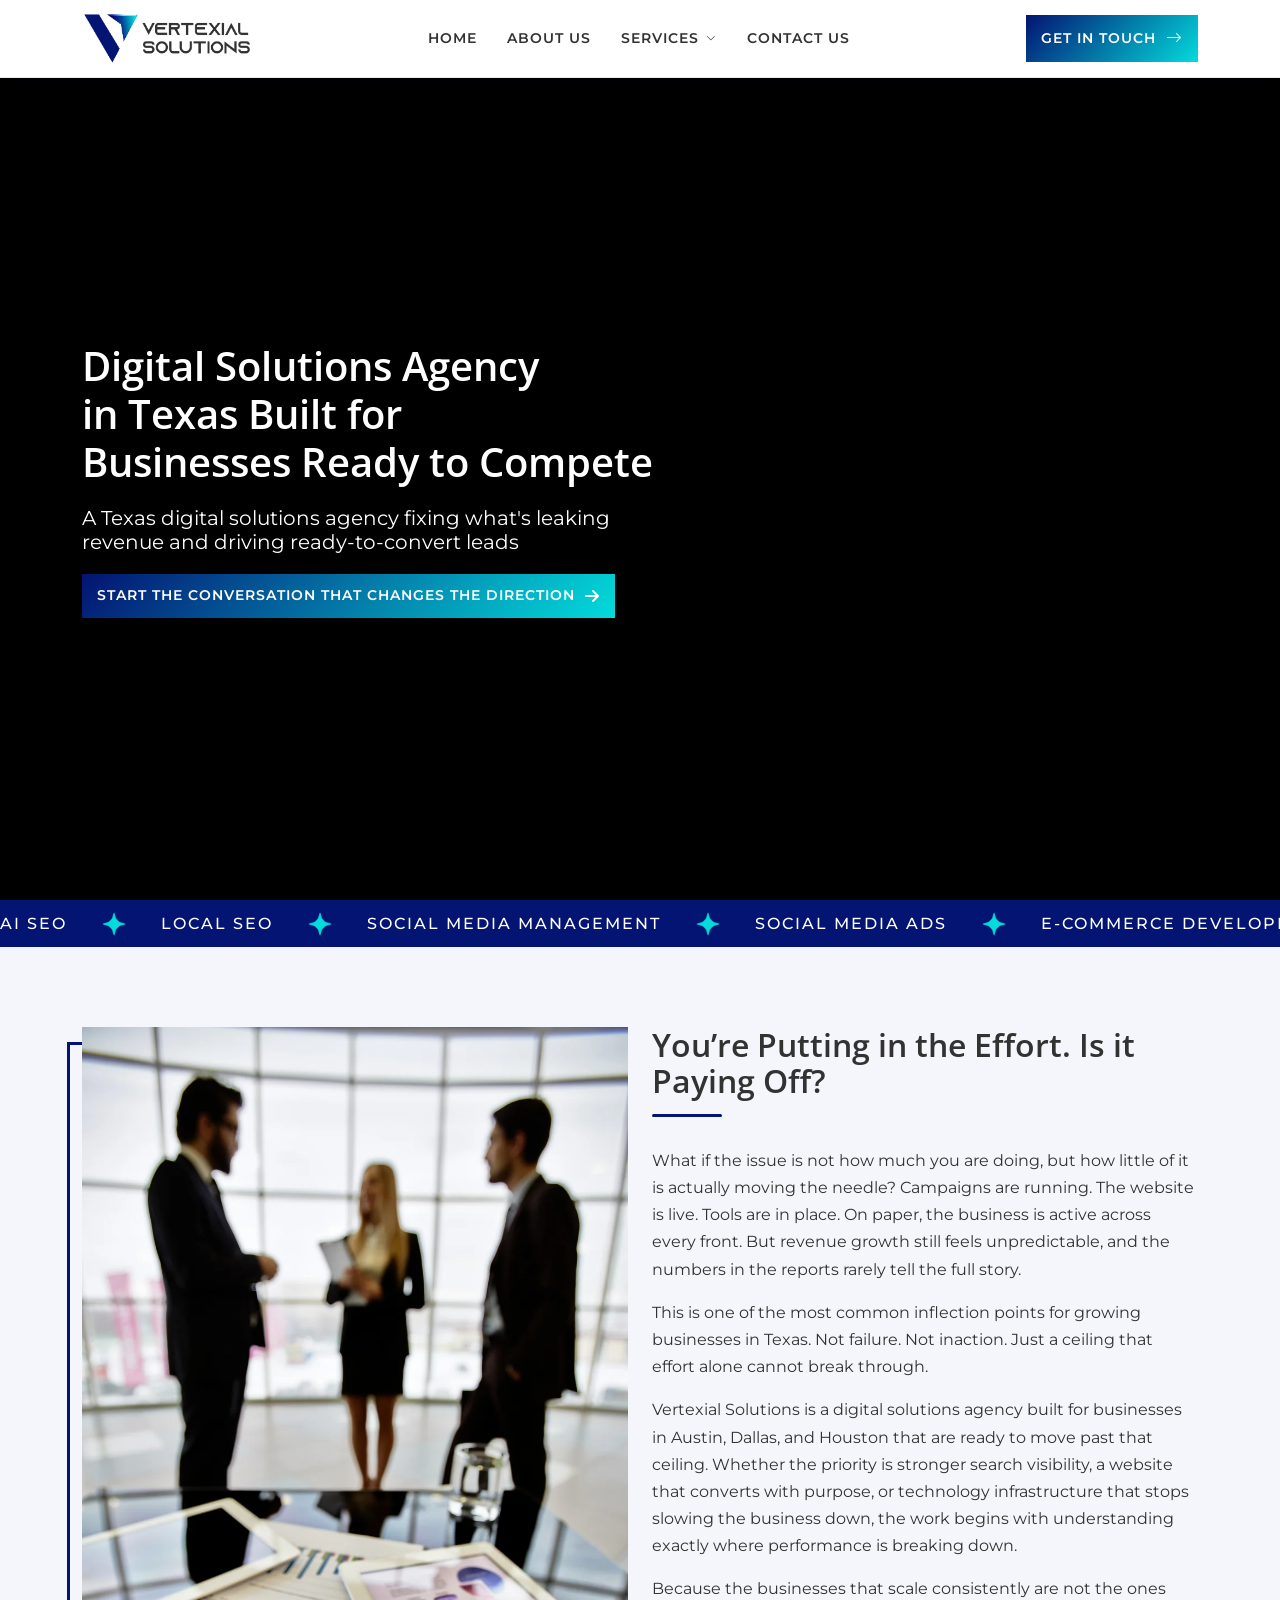
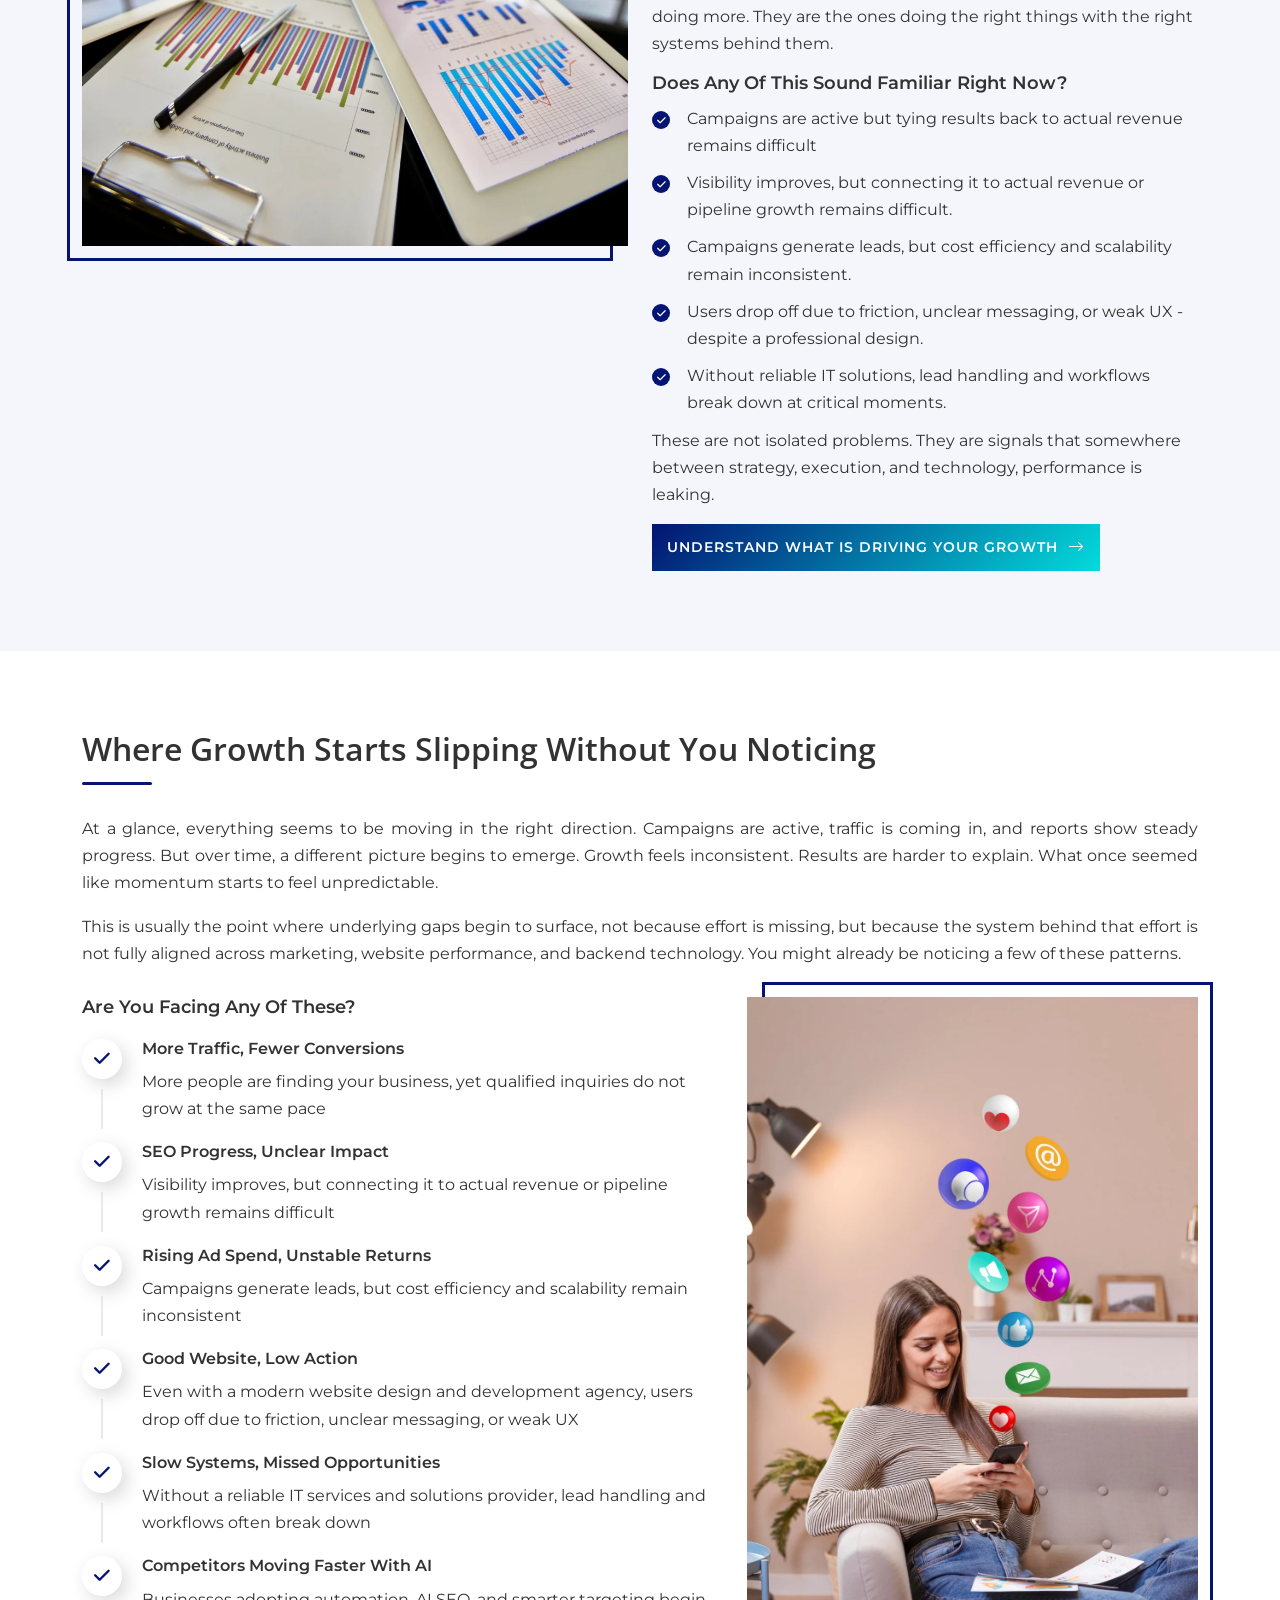
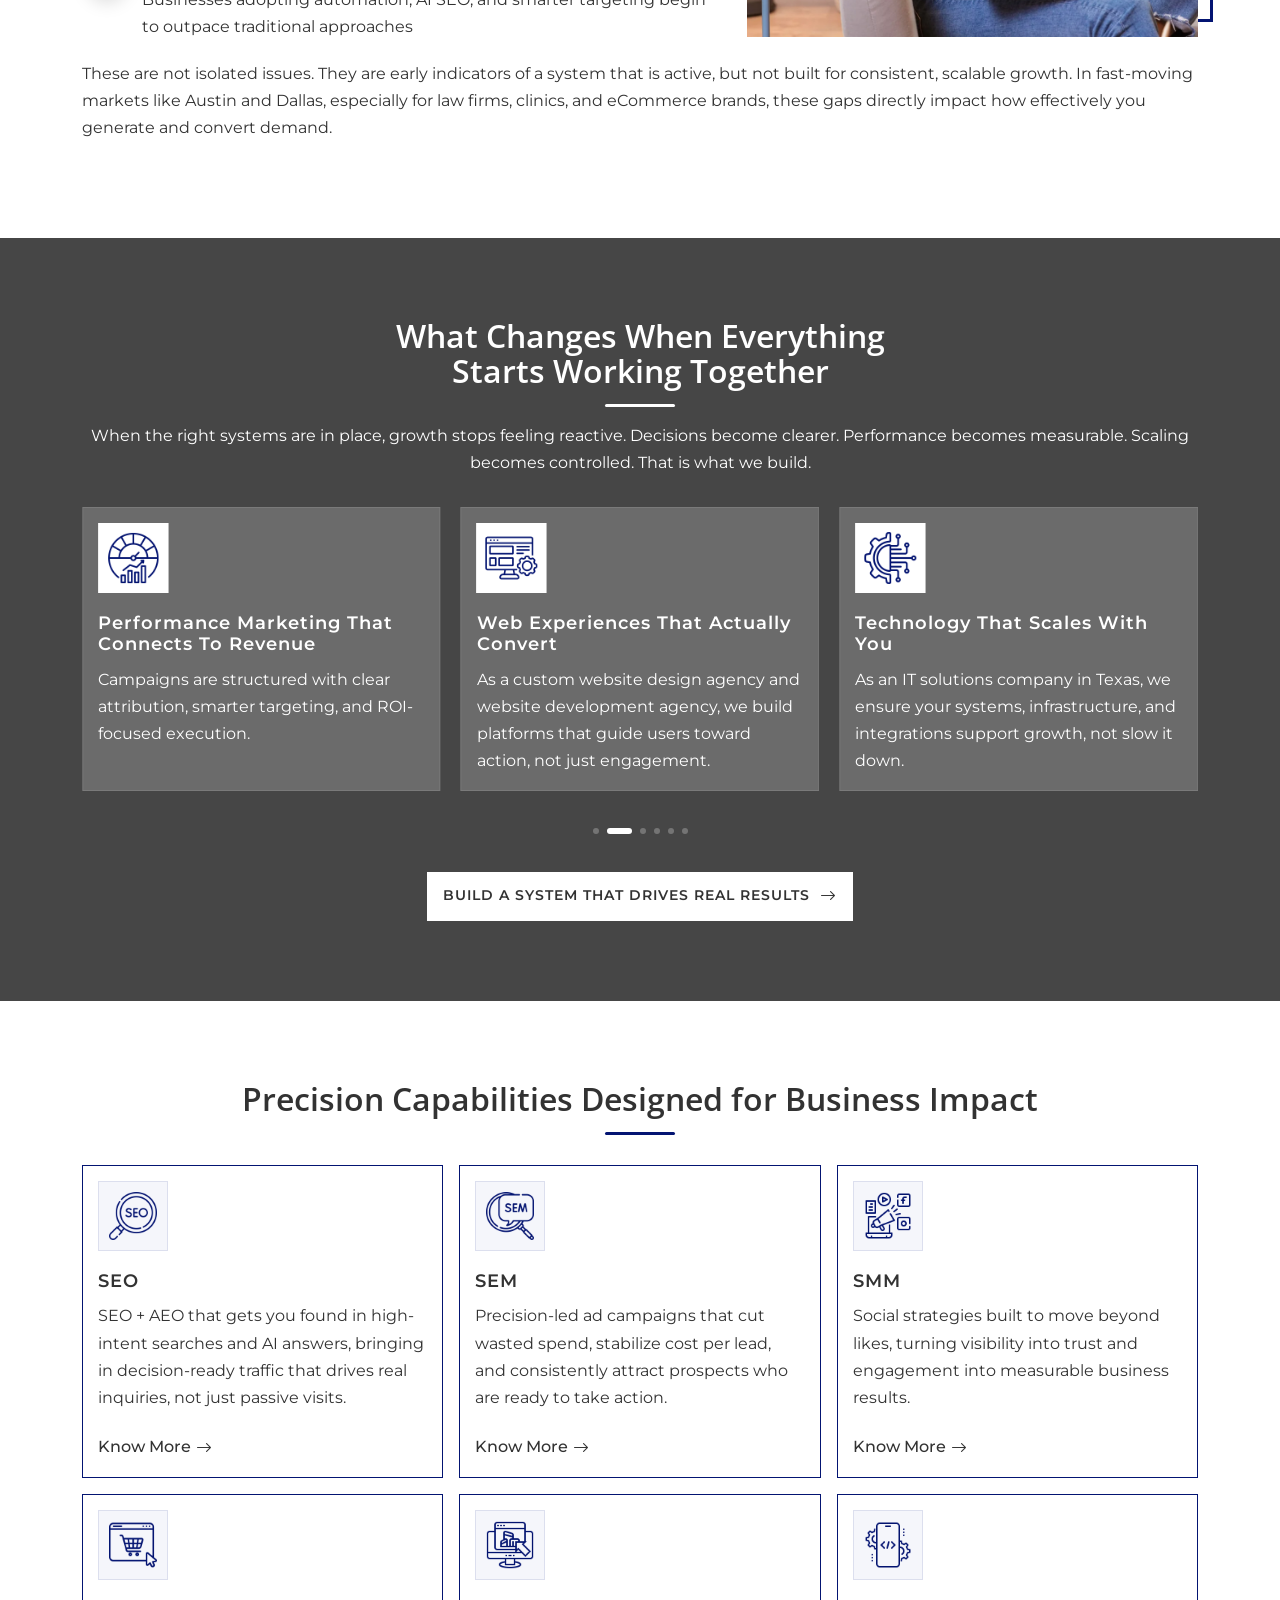
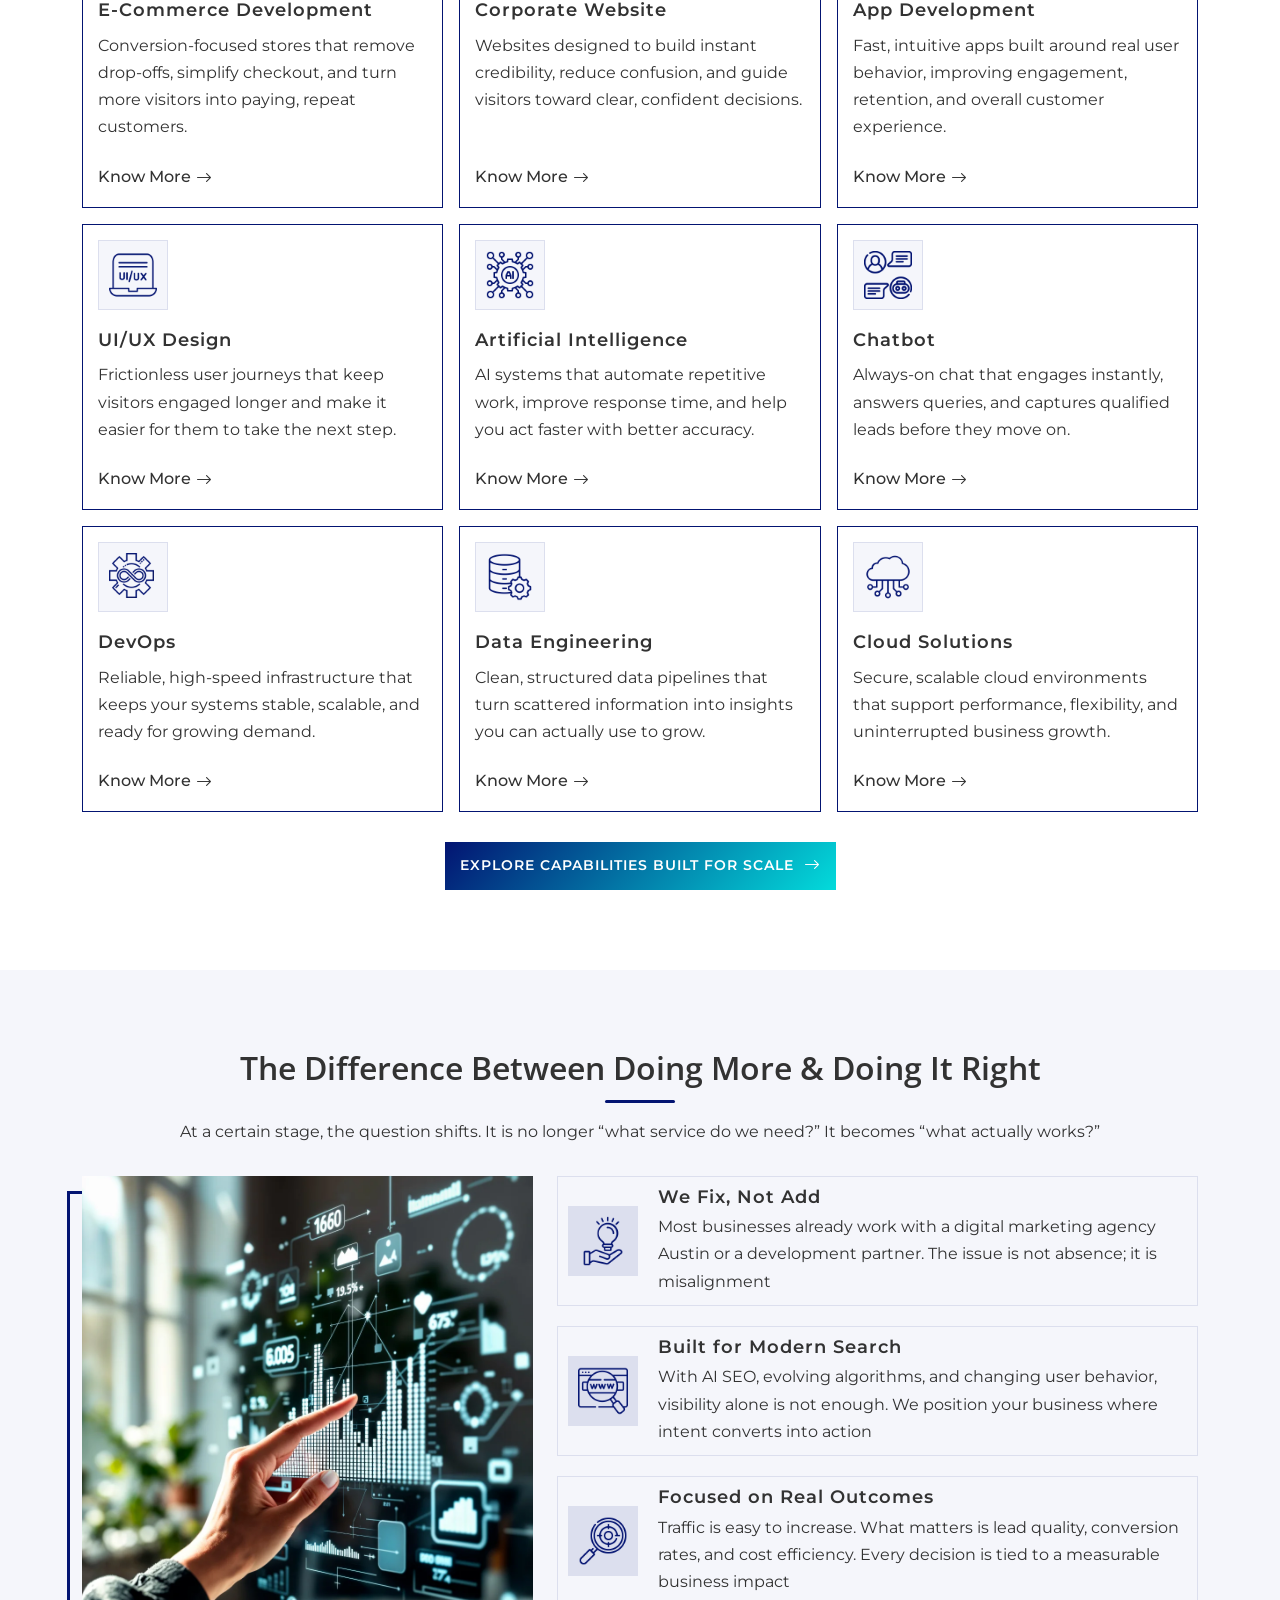
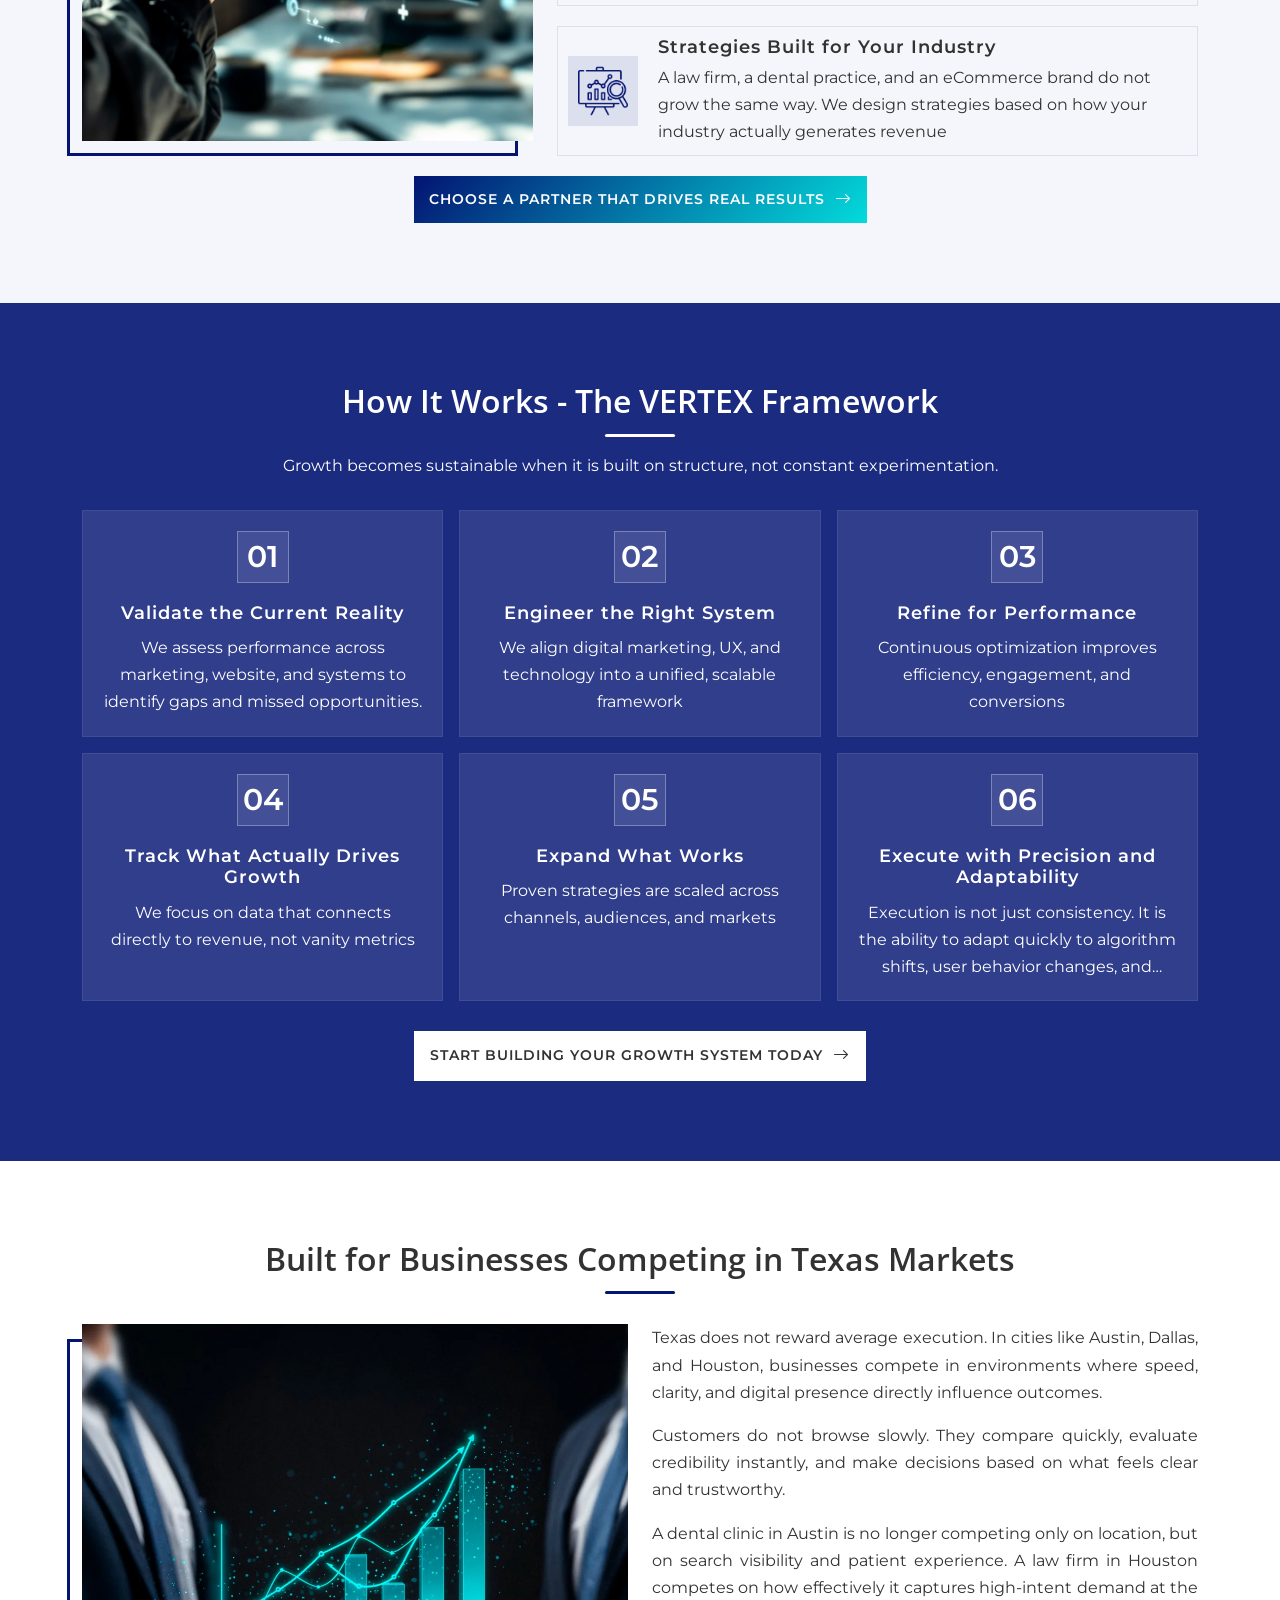
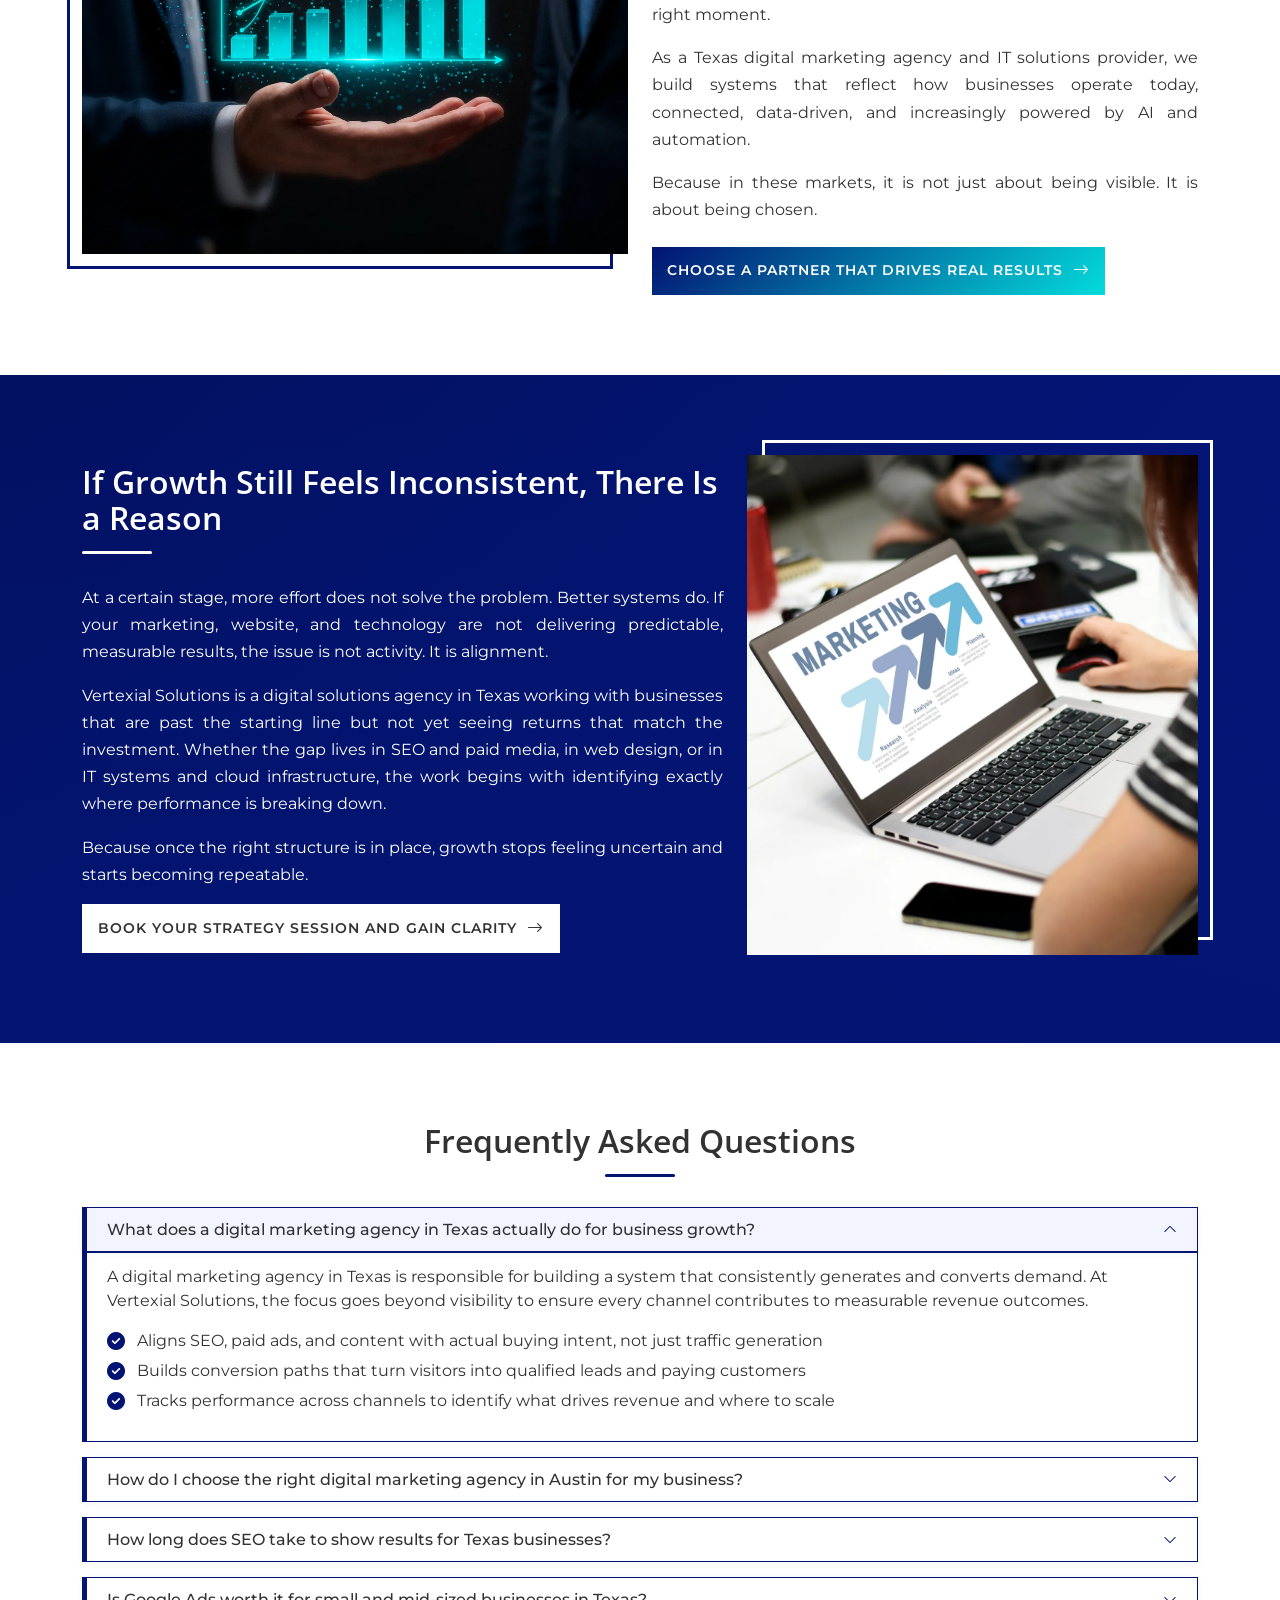
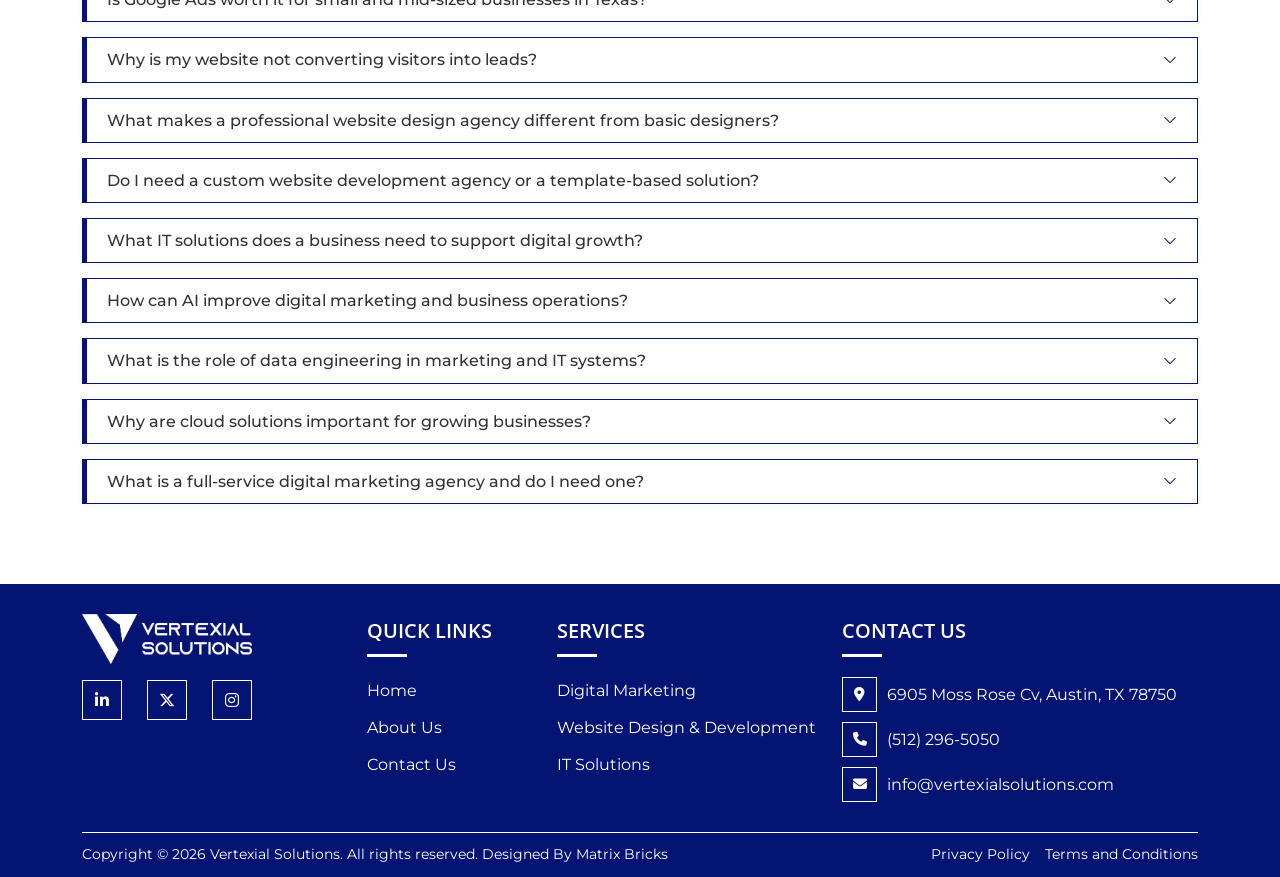
==== index.html @ 5d42306f "Initial commit" ====
<!DOCTYPE html>
<html lang="en">

<head>
  <meta charset="UTF-8">
  <meta name="viewport" content="width=device-width, initial-scale=1.0">
  <meta name="robots" content="noindex, nofollow">
  <meta name="description"
    content="Vertexial Solutions – A Texas digital solutions agency fixing what's leaking revenue and driving ready-to-convert leads in Austin, Dallas, and Houston.">
  <title>Vertexial Solutions | Digital Solutions Agency Texas</title>
  <link rel="shortcut icon" type="image/x-icon" href="assets/img/favicon.png">
  <!-- Preconnects for speed -->
  <link rel="preconnect" href="https://fonts.googleapis.com">
  <link rel="preconnect" href="https://fonts.gstatic.com" crossorigin>
  <link rel="preconnect" href="https://images.unsplash.com">
  <link
    href="https://fonts.googleapis.com/css2?family=Syne:wght@400;600;700;800&family=Outfit:wght@300;400;500;600&display=swap"
    rel="stylesheet">
  <link rel="stylesheet" href="https://cdn.jsdelivr.net/npm/bootstrap@5.3.2/dist/css/bootstrap.min.css">
  <link rel="stylesheet" href="https://cdn.jsdelivr.net/npm/swiper@11/swiper-bundle.min.css">
  <link rel="stylesheet" href="https://cdnjs.cloudflare.com/ajax/libs/font-awesome/6.6.0/css/all.min.css">
  <link rel="stylesheet" href="https://cdn.jsdelivr.net/npm/bootstrap-icons@1.11.3/font/bootstrap-icons.min.css">
  <link rel="stylesheet" href="assets/css/style.css">
</head>

<body>

  <!-- NAVBAR -->
  <nav class="navbar navbar-v navbar-expand-lg" id="mainNav">
    <div class="container">
      <a class="nav-brand" href="#">
        <img src="assets/img/logo/vertexial-solutions-logo.png" alt="Vertexial Solutions Logo">
      </a>

      <!-- Mobile hamburger -->
      <button class="navbar-toggler border-0 shadow-none" type="button" data-bs-toggle="collapse"
        data-bs-target="#navMenu" aria-controls="navMenu" aria-expanded="false" aria-label="Toggle navigation">
        <span style="font-size:1.5rem;color:var(--ink);line-height:1"><i class="bi bi-list"
            id="hamburgerIcon"></i></span>
      </button>

      <div class="collapse navbar-collapse" id="navMenu">
        <ul class="navbar-nav ms-auto me-auto">
          <li class="nav-item"><a class="nav-link active" href="#">Home</a></li>
          <li class="nav-item"><a class="nav-link" href="#">About Us</a></li>

          <!-- DESKTOP: Services trigger (hover opens mega) -->
          <li class="nav-item d-none d-lg-block">
            <a class="nav-link services-trigger" href="#services" id="servicesTrigger">
              Services <i class="bi bi-chevron-down"
                style="font-size:.6rem;vertical-align:middle;margin-left:.15rem;transition:transform .25s"
                id="servChevron"></i>
            </a>
          </li>

          <!-- MOBILE: Services collapsible -->
          <li class="nav-item d-lg-none">
            <a class="nav-link mob-services-toggle" href="#" id="mobServicesToggle">
              Services <span class="mob-arrow"><i class="bi bi-chevron-down"
                  style="font-size:.6rem;vertical-align:middle;margin-left:.15rem"></i></span>
            </a>
            <div class="mob-services-panel" id="mobServicesPanel">
              <span class="mob-cat-label">Digital Marketing</span>
              <div class="mob-sub-group">
                <h4 class="menu-mob-title-h4"><a href="#">SEO</a></h4>
                <a class="mob-svc-link" href="#"><i class="fa-solid fa-angles-right"></i> AI SEO</a>
                <a class="mob-svc-link" href="#"><i class="fa-solid fa-angles-right"></i> Local SEO</a>
                <h4 class="menu-mob-title-h4"><a href="#">SEM</a></h4>

                <h4 class="menu-mob-title-h4"><a href="#">SMM</a></h4>
                <a class="mob-svc-link" href="#"><i class="fa-solid fa-angles-right"></i> Social Media Management</a>
                <a class="mob-svc-link" href="#"><i class="fa-solid fa-angles-right"></i> Social Media Ads</a>
              </div>
              <span class="mob-cat-label">Website Design &amp; Development</span>
              <div class="mob-sub-group">
                <a class="mob-svc-link" href="#"><i class="fa-solid fa-angles-right"></i> E-Commerce Development</a>
                <a class="mob-svc-link" href="#"><i class="fa-solid fa-angles-right"></i> Corporate Website</a>
                <a class="mob-svc-link" href="#"><i class="fa-solid fa-angles-right"></i> App Development</a>
                <a class="mob-svc-link" href="#"><i class="fa-solid fa-angles-right"></i> UI/UX Design</a>
              </div>
              <span class="mob-cat-label">IT Solutions</span>
              <div class="mob-sub-group">
                <a class="mob-svc-link" href="#"><i class="fa-solid fa-angles-right"></i> Artificial Intelligence</a>
                <a class="mob-svc-link" href="#"><i class="fa-solid fa-angles-right"></i> Chatbot</a>
                <a class="mob-svc-link" href="#"><i class="fa-solid fa-angles-right"></i> DevOps</a>
                <a class="mob-svc-link" href="#"><i class="fa-solid fa-angles-right"></i> Data Engineering</a>
                <a class="mob-svc-link" href="#"><i class="fa-solid fa-angles-right"></i> Cloud Solutions</a>
              </div>
            </div>
          </li>

          <li class="nav-item"><a class="nav-link" href="#">Contact Us</a></li>
          <!-- <li class="nav-item ms-lg-2">
            <a class="btn-v btn-v-pri" href="#">Get In Touch <i class="bi bi-arrow-right"></i></a>
          </li> -->
        </ul>
        <a class="btn-v btn-v-pri" href="#" data-bs-toggle="modal" data-bs-target="#popupForm">
          Get In Touch <i class="bi bi-arrow-right"></i>
        </a>
      </div>
    </div>
  </nav>
  <!-- BACKDROP -->
  <div class="mega-backdrop" id="megaBackdrop"></div>
  <!-- MEGA MENU -->
  <div class="mega-menu" id="megaMenu">
    <div class="mega-inner">

      <!-- RIGHT PANELS WRAPPER -->
      <div style="flex:1;display:flex;flex-direction:column;overflow:hidden">
        <div class="mega-panels">

          <!-- PANEL: Digital Marketing -->
          <div class="mega-panel active" id="panel-dm">
            <div class="mega-panel-label">Our Services</div>
            <div class="row">
              <div class="col-lg-4">
                <div class="mega-grid mega-grid-custom-dd-one">
                  <a href="#" class="m-card featured">
                    <div class="m-card-ico"><span class="ico">
                        <img src="assets/img/icon/menu-icon-1.png">
                      </span></div>
                    <div class="m-card-body">
                      <div class="m-card-title">Digital Marketing</div>
                    </div>
                  </a>
                </div>
                <div class="mega-menu-custom-submenu-sec">
                  <h4><a href="#">SEO</a></h4>
                  <ul>
                    <li><a href="#">AI SEO</a></li>
                    <li><a href="#">Local SEO</a></li>
                  </ul>
                  <hr>
                  <h4><a href="#">SEM</a></h4>
                  <hr>
                  <h4><a href="#">SMM</a></h4>
                  <ul>
                    <li><a href="#">Social Media Management</a></li>
                    <li><a href="#">Social Media Ads</a></li>
                  </ul>
                </div>

              </div>

              <div class="col-lg-4">
                <div class="mega-grid mega-grid-custom-dd-one">
                  <a href="#" class="m-card featured">
                    <div class="m-card-ico"><span class="ico">
                        <img src="assets/img/icon/menu-icon-2.png">
                      </span></div>
                    <div class="m-card-body">
                      <div class="m-card-title">Website Design &amp; Development</div>
                    </div>
                  </a>
                </div>
                <div class="mega-menu-custom-submenu-sec">
                  <ul>
                    <li><a href="#">E-Commerce Development</a></li>
                    <li><a href="#">Corporate Website</a></li>
                    <li><a href="#">App Development</a></li>
                    <li><a href="#">UI/UX Design</a></li>
                  </ul>
                </div>

              </div>


              <div class="col-lg-4">
                <div class="mega-grid mega-grid-custom-dd-one">
                  <a href="#" class="m-card featured">
                    <div class="m-card-ico"><span class="ico">
                        <img src="assets/img/icon/menu-icon-3.png">
                      </span></div>
                    <div class="m-card-body">
                      <div class="m-card-title">IT Solutions</div>
                    </div>
                  </a>
                </div>
                <div class="mega-menu-custom-submenu-sec">
                  <ul>
                    <li><a href="#">Artificial Intelligence</a></li>
                    <li><a href="#">Chatbot</a></li>
                    <li><a href="#">DevOps</a></li>
                    <li><a href="#">Data Engineering</a></li>
                    <li><a href="#">Cloud Solutions</a></li>
                  </ul>
                </div>
              </div>
            </div>
          </div>
        </div>
      </div>
    </div>
  </div>

  <!-- HERO -->
  <section class="hero" id="hero">
    <div class="hero-bg"></div>
    <div class="hero-grad"></div>
    <div class="container position-relative" style="z-index:2;">
      <div class="row align-items-center gy-5">
        <div class="col-lg-7">
          <!-- <div class="hero-badge"><span class="dot"></span>Digital Solutions Agency · Texas</div> -->
          <h1 class="hero-h1">Digital Solutions Agency <br>in Texas Built for <br>Businesses Ready to Compete</h1>
          <p class="hero-sub">A Texas digital solutions agency fixing what's leaking revenue and driving
            ready-to-convert leads</p>
          <div class="d-flex flex-wrap gap-3">
            <a href="#" class="btn-v btn-v-pri">Start the Conversation That Changes the Direction
              <i class="fa-solid fa-arrow-right"></i>
            </a>
            <!-- <a href="#challenges" class="btn-v btn-v-light">Explore Our Work</a> -->
          </div>
        </div>
        <div class="col-lg-5 d-none d-lg-block">

          <!-- <div class="position-relative">

            <div class="hero-img-card">
              <img src="assets/img/home/banner-img-one.webp" alt="Texas business team" loading="eager" width="600"
                height="750">
            </div>
            <div class="float-badge tr">
              <div class="fi" style="background:var(--accent-glow);">
                <img src="assets/img/icon/banner-icon-2.webp" alt="Top Quality Lead">
              </div>
              <div>
                <div class="fb-title">Top Quality Lead</div>
              </div>
            </div>
            <div class="float-badge bl">
              <div class="fi" style="background:var(--accent-glow);">
                <img src="assets/img/icon/banner-icon-1.webp" alt="Top Quality Lead">
              </div>
              <div>
                <div class="fb-title">AI-Powered SEO</div>
              </div>
            </div>

          </div> -->

        </div>
      </div>
    </div>
  </section>

  <!-- TICKER -->
  <div class="ticker">
    <div class="ticker-track" id="tickerTrack">
      <span class="ticker-item">AI SEO <img src="assets/img/icon/star.webp" alt="Icon"></span>
      <span class="ticker-item">Local SEO <img src="assets/img/icon/star.webp" alt="Icon"></span>
      <span class="ticker-item">Social Media Management <img src="assets/img/icon/star.webp" alt="Icon"></span>
      <span class="ticker-item">Social Media Ads <img src="assets/img/icon/star.webp" alt="Icon"></span>
      <span class="ticker-item">E-Commerce Development <img src="assets/img/icon/star.webp" alt="Icon"></span>
      <span class="ticker-item">Corporate Website <img src="assets/img/icon/star.webp" alt="Icon"></span>
      <span class="ticker-item">App Development <img src="assets/img/icon/star.webp" alt="Icon"></span>
      <span class="ticker-item">UI/UX Design <img src="assets/img/icon/star.webp" alt="Icon"></span>
      <span class="ticker-item">Artificial Intelligence <img src="assets/img/icon/star.webp" alt="Icon"></span>
      <span class="ticker-item">Chatbot <img src="assets/img/icon/star.webp" alt="Icon"></span>
      <span class="ticker-item">DevOps <img src="assets/img/icon/star.webp" alt="Icon"></span>
      <span class="ticker-item">Data Engineering <img src="assets/img/icon/star.webp" alt="Icon"></span>
      <span class="ticker-item">Cloud Solutions <img src="assets/img/icon/star.webp" alt="Icon"></span>
    </div>
  </div>


  <section class="you-are-putting-homepage-custom-sec">
    <div class="container">
      <div class="row">
        <div class="col-lg-6">
          <div class="you-are-putting-homepage-single-sidebar">
            <div class="you-are-putting-homepage-img-sec">
              <img src="assets/img/home/your-putting-efforts-img-one.webp" alt="Digital Marketing Image">
            </div>
          </div>
        </div>

        <div class="col-lg-6">
          <div class="you-are-putting-custom-sec">
            <h2 class="sec-title">You’re Putting in the Effort. Is it Paying Off?</h2>
            <p>What if the issue is not how much you are doing, but how little of it is actually moving the needle?
              Campaigns are running. The website is live. Tools are in place. On paper, the business is active across
              every front. But revenue growth still feels unpredictable, and the numbers in the reports rarely tell
              the full story.</p>
            <p>This is one of the most common inflection points for growing businesses in Texas. Not failure. Not
              inaction. Just a ceiling that effort alone cannot break through.</p>
            <p>Vertexial Solutions is a digital solutions agency built for businesses in Austin, Dallas, and Houston
              that are ready to move past that ceiling. Whether the priority is stronger search visibility, a website
              that converts with purpose, or technology infrastructure that stops slowing the business down, the work
              begins with understanding exactly where performance is breaking down.</p>
            <p>Because the businesses that scale consistently are not the ones doing more. They are the ones doing the
              right things with the right systems behind them.</p>
            <h4>Does any of this sound familiar right now?</h4>
            <ul class="list-style-one">
              <li>Campaigns are active but tying results back to actual revenue remains difficult</li>
              <li>Visibility improves, but connecting it to actual revenue or pipeline growth remains difficult.</li>
              <li>Campaigns generate leads, but cost efficiency and scalability remain inconsistent.</li>
              <li>Users drop off due to friction, unclear messaging, or weak UX - despite a professional design.</li>
              <li>Without reliable IT solutions, lead handling and workflows break down at critical moments.</li>
            </ul>
            <p>These are not isolated problems. They are signals that somewhere between strategy, execution, and
              technology, performance is leaking.</p>
            <div class="rv mt-3">
              <a href="#" class="btn-v btn-v-pri">Understand What Is Driving Your Growth
                <i class="bi bi-arrow-right"></i>
              </a>
            </div>
          </div>

          
        </div>
      </div>
    </div>
  </section>





  <!-- <section class="problems-sec sec">
    <div class="container">
      <div class="your-putting-efforts-sec-one">
        <div class="your-putting-efforts-sec-one-content-sec">
          <h2 class="sec-title">You’re Putting in the Effort. Is it Paying Off?</h2>
        </div>

        <div class="row">
          <div class="col-lg-6">
            <div class="your-putting-efforts-img-one-sec">
              <img src="assets/img/home/your-putting-efforts-img-one.webp" alt="Analytics dashboard" class="img-fluid"
                loading="lazy">
            </div>
          </div>
          <div class="col-lg-6">
            <div class="your-putting-efforts-sec-one-content-sec">
              <p>What if the issue is not how much you are doing, but how little of it is actually moving the needle?
                Campaigns are running. The website is live. Tools are in place. On paper, the business is active across
                every front. But revenue growth still feels unpredictable, and the numbers in the reports rarely tell
                the full story.</p>
              <p>This is one of the most common inflection points for growing businesses in Texas. Not failure. Not
                inaction. Just a ceiling that effort alone cannot break through.</p>
              <p>Vertexial Solutions is a digital solutions agency built for businesses in Austin, Dallas, and Houston
                that are ready to move past that ceiling. Whether the priority is stronger search visibility, a website
                that converts with purpose, or technology infrastructure that stops slowing the business down, the work
                begins with understanding exactly where performance is breaking down.</p>
              <p>Because the businesses that scale consistently are not the ones doing more. They are the ones doing the
                right things with the right systems behind them.</p>
              <p>Does any of this sound familiar right now?</p>
              <ul class="list-style-one">
                <li>Campaigns are active but tying results back to actual revenue remains difficult</li>
                <li>Visibility improves, but connecting it to actual revenue or pipeline growth remains difficult.</li>
                <li>Campaigns generate leads, but cost efficiency and scalability remain inconsistent.</li>
                <li>Users drop off due to friction, unclear messaging, or weak UX — despite a professional design.</li>
                <li>Without reliable IT solutions, lead handling and workflows break down at critical moments.</li>
              </ul>
              <p>These are not isolated problems. They are signals that somewhere between strategy, execution, and
                technology, performance is leaking.</p>
            </div>
            <div class="rv mt-3">
              <a href="#" class="btn-v btn-v-pri">Understand What Is Driving Your Growth
                <i class="bi bi-arrow-right"></i>
              </a>
            </div>
          </div>
        </div>
      </div>



    </div>
  </section> -->

  <section class="where-growth-starts-slipping-main-sec">
    <div class="container">
      <div class="where-growth-starts-slipping-one-sec">
        <div class="row">
          <div class="col-lg-12">
            <div class="where-growth-starts-slipping-title-sec">
              <h2 class="sec-title">Where Growth Starts Slipping Without You Noticing</h2>
              <p>At a glance, everything seems to be moving in the right direction. Campaigns are active, traffic is
                coming in, and reports show steady progress. But over time, a different picture begins to emerge. Growth
                feels inconsistent. Results are harder to
                explain. What once seemed like momentum starts to feel unpredictable.</p>
              <p>This is usually the point where underlying gaps begin to surface, not because effort is missing, but
                because the system behind that effort is not fully aligned across marketing, website performance, and
                backend technology. You might already be noticing a few of these patterns.</p>
            </div>
          </div>
          <div class="col-lg-7">
            <div class="where-growth-starts-slipping-content-sec">
              <h4>Are you facing any of these?</h4>
              <div class="where-growth-starts-custom-listing-sec">
                <div class="wgscl-card-sec" style="visibility: visible;">
                  <div class="wgscl-card-img-sec">
                    <i class="fa-solid fa-check wgscl-card-icon"></i>
                  </div>
                  <div class="wgscl-card-content-sec">
                    <h3>More traffic, fewer conversions</h3>
                    <p>More people are finding your business, yet qualified inquiries do not grow at the same pace</p>
                  </div>
                </div>
                <div class="wgscl-card-sec" style="visibility: visible;">
                  <div class="wgscl-card-img-sec">
                    <i class="fa-solid fa-check wgscl-card-icon"></i>
                  </div>
                  <div class="wgscl-card-content-sec">
                    <h3>SEO progress, unclear impact</h3>
                    <p>Visibility improves, but connecting it to actual revenue or pipeline growth remains difficult</p>
                  </div>
                </div>
                <div class="wgscl-card-sec" style="visibility: visible;">
                  <div class="wgscl-card-img-sec">
                    <i class="fa-solid fa-check wgscl-card-icon"></i>
                  </div>
                  <div class="wgscl-card-content-sec">
                    <h3>Rising ad spend, unstable returns</h3>
                    <p>Campaigns generate leads, but cost efficiency and scalability remain inconsistent</p>
                  </div>
                </div>
                <div class="wgscl-card-sec" style="visibility: visible;">
                  <div class="wgscl-card-img-sec">
                    <i class="fa-solid fa-check wgscl-card-icon"></i>
                  </div>
                  <div class="wgscl-card-content-sec">
                    <h3>Good website, low action</h3>
                    <p>Even with a modern website design and development agency, users drop off due to friction, unclear
                      messaging, or weak UX</p>
                  </div>
                </div>
                <div class="wgscl-card-sec" style="visibility: visible;">
                  <div class="wgscl-card-img-sec">
                    <i class="fa-solid fa-check wgscl-card-icon"></i>
                  </div>
                  <div class="wgscl-card-content-sec">
                    <h3>Slow systems, missed opportunities</h3>
                    <p>Without a reliable IT services and solutions provider, lead handling and workflows often break
                      down</p>
                  </div>
                </div>
                <div class="wgscl-card-sec" style="visibility: visible;">
                  <div class="wgscl-card-img-sec">
                    <i class="fa-solid fa-check"></i>
                  </div>
                  <div class="wgscl-card-content-sec">
                    <h3>Competitors moving faster
                      with AI</h3>
                    <p>Businesses adopting automation, AI SEO, and smarter targeting begin to outpace traditional
                      approaches</p>
                  </div>
                </div>
              </div>
            </div>
          </div>
          <div class="col-lg-5">
            <div class="where-growth-starts-slipping-img-sec">
              <img src="assets/img/home/where-growth-img-one.webp" alt="">
            </div>
          </div>
          <div class="col-lg-12">
            <p>These are not isolated issues. They are early indicators of a system that is active, but not built for
              consistent, scalable growth. In fast-moving markets like Austin and Dallas, especially for law firms,
              clinics, and eCommerce brands, these gaps directly impact how effectively you generate and convert
              demand.</p>
          </div>
        </div>
      </div>
    </div>
  </section>

  <section class="outcomes-sec sec" id="outcomes">
    <div class="container">
      <div class="when-everything-starts-working-sec-one">
        <div class="row align-items-center">
          <div class="col-lg-12">
            <div class="when-everything-starts-working-title-sec">
              <h2 class="sec-title-one">What Changes When Everything <br>Starts Working Together</h2>
              <p>When the right systems are in place, growth stops feeling reactive. Decisions become
                clearer. Performance becomes measurable. Scaling becomes controlled. That is what we build.</p>
            </div>
          </div>
          <!-- <div class="col-lg-3 d-flex align-items-end justify-content-lg-end gap-2 mt-4 mt-lg-0">
            <button class="swiper-nav" id="outPrev" aria-label="Previous"><i class="bi bi-arrow-left"></i></button>
            <button class="swiper-nav" id="outNext" aria-label="Next"><i class="bi bi-arrow-right"></i></button>
          </div> -->
        </div>
      </div>


      <div class="swiper outSwiper">
        <div class="swiper-wrapper">
          <div class="swiper-slide h-auto">
            <div class="out-slide">
              <div class="out-icon">
                <img src="assets/img/icon/what-changes-icon-1.webp" alt="High-Intent Visibility Across Channels">
              </div>
              <h4 class="out-title">High-Intent Visibility Across Channels</h4>
              <p class="out-body">Through SEO, paid media, and local search optimization, your business shows up where
                decisions are being made.</p>
            </div>
          </div>
          <div class="swiper-slide h-auto">
            <div class="out-slide">
              <div class="out-icon">
                <img src="assets/img/icon/what-changes-icon-2.webp"
                  alt="Performance Marketing That Connects to Revenue">
              </div>
              <h4 class="out-title">Performance Marketing That Connects to Revenue</h4>
              <p class="out-body">Campaigns are structured with clear attribution, smarter targeting, and ROI-focused
                execution.</p>
            </div>
          </div>
          <div class="swiper-slide h-auto">
            <div class="out-slide">
              <div class="out-icon">
                <img src="assets/img/icon/what-changes-icon-3.webp" alt="Web Experiences That Actually Convert">
              </div>
              <h4 class="out-title">Web Experiences That Actually Convert</h4>
              <p class="out-body">As a custom website design agency and website development agency, we build platforms
                that guide users toward action, not just engagement.</p>
            </div>
          </div>
          <div class="swiper-slide h-auto">
            <div class="out-slide">
              <div class="out-icon">
                <img src="assets/img/icon/what-changes-icon-4.webp" alt="Technology That Scales With You">
              </div>
              <h4 class="out-title">Technology That Scales With You</h4>
              <p class="out-body">As an IT solutions company in Texas, we ensure your systems, infrastructure, and
                integrations support growth, not slow it down.</p>
            </div>
          </div>
          <div class="swiper-slide h-auto">
            <div class="out-slide">
              <div class="out-icon">
                <img src="assets/img/icon/what-changes-icon-5.webp" alt="AI and Automation That Reduce Friction">
              </div>
              <h4 class="out-title">AI and Automation That Reduce Friction</h4>
              <p class="out-body">From chatbots to workflow automation, we improve speed, consistency, and user
                experience.</p>
            </div>
          </div>
          <div class="swiper-slide h-auto">
            <div class="out-slide">
              <div class="out-icon">
                <img src="assets/img/icon/what-changes-icon-6.webp" alt="Data That Drives Better Decisions">
              </div>
              <h4 class="out-title">Data That Drives Better Decisions</h4>
              <p class="out-body">With structured tracking and analytics, you gain clarity across marketing, website
                performance, and operations.</p>
            </div>
          </div>
        </div>
        <div class="swiper-pagination cstm-pag mt-4 position-relative" style="bottom:auto;"></div>
      </div>
      <div class="text-center rv when-everything-starts-working-btn-sec">
        <a href="#" class="btn-v btn-v-light">Build A System That Drives Real Results <i
            class="bi bi-arrow-right"></i></a>
      </div>
    </div>
  </section>

  <!-- SERVICES -->
  <section class="sec">
    <div class="container">
      <div class="row">
        <div class="col-lg-12">
          <h2 class="sec-title display-5 rv d1 text-center">Precision Capabilities Designed for Business Impact</h2>
        </div>
      </div>
      <div class="row g-3">
        <div class="col-sm-6 col-lg-4 rv d1">
          <div class="svc-card">
            <!--<span class="svc-num">01</span>-->
            <div class="svc-iw">
              <img src="assets/img/icon/precision-built-icon-1.webp" alt="SEO">
            </div>
            <h4 class="svc-title">SEO</h4>
            <p class="svc-body">SEO + AEO that gets you found in high-intent searches and AI answers, bringing in
              decision-ready traffic that drives real inquiries, not just passive visits.</p>
            <div class="precision-cap-design-btn-sec">
              <a href="#" class="arrow-btn-read-more">Know More <i class="bi bi-arrow-right"></i></a>
            </div>
          </div>
        </div>
        <div class="col-sm-6 col-lg-4 rv d2">
          <div class="svc-card">
            <!--<span class="svc-num">02</span>-->
            <div class="svc-iw">
              <img src="assets/img/icon/precision-built-icon-2.webp" alt="SEM">
            </div>
            <h4 class="svc-title">SEM</h4>
            <p class="svc-body">Precision-led ad campaigns that cut wasted spend, stabilize cost per lead, and
              consistently attract prospects who are ready to take action.</p>
            <div class="precision-cap-design-btn-sec">
              <a href="#" class="arrow-btn-read-more">Know More <i class="bi bi-arrow-right"></i></a>
            </div>
          </div>
        </div>
        <div class="col-sm-6 col-lg-4 rv d3">
          <div class="svc-card">
            <!--<span class="svc-num">03</span>-->
            <div class="svc-iw">
              <img src="assets/img/icon/precision-built-icon-3.webp" alt="SMM">
            </div>
            <h4 class="svc-title">SMM</h4>
            <p class="svc-body">Social strategies built to move beyond likes, turning visibility into trust and
              engagement into measurable business results.</p>
            <div class="precision-cap-design-btn-sec">
              <a href="#" class="arrow-btn-read-more">Know More <i class="bi bi-arrow-right"></i></a>
            </div>
          </div>
        </div>
        <div class="col-sm-6 col-lg-4 rv d4">
          <div class="svc-card">
            <!--<span class="svc-num">04</span>-->
            <div class="svc-iw">
              <img src="assets/img/icon/precision-built-icon-4.webp" alt="E-Commerce Development">
            </div>
            <h4 class="svc-title">E-Commerce Development</h4>
            <p class="svc-body">Conversion-focused stores that remove drop-offs, simplify checkout, and turn more
              visitors into paying, repeat customers.</p>
            <div class="precision-cap-design-btn-sec">
              <a href="#" class="arrow-btn-read-more">Know More <i class="bi bi-arrow-right"></i></a>
            </div>
          </div>
        </div>
        <div class="col-sm-6 col-lg-4 rv d1">
          <div class="svc-card">
            <!--<span class="svc-num">05</span>-->
            <div class="svc-iw">
              <img src="assets/img/icon/precision-built-icon-5.webp" alt="Corporate Website">
            </div>
            <h4 class="svc-title">Corporate Website</h4>
            <p class="svc-body">Websites designed to build instant credibility, reduce confusion, and guide visitors
              toward clear, confident decisions.<br><br></p>
            <div class="precision-cap-design-btn-sec">
              <a href="#" class="arrow-btn-read-more">Know More <i class="bi bi-arrow-right"></i></a>
            </div>
          </div>
        </div>
        <div class="col-sm-6 col-lg-4 rv d2">
          <div class="svc-card">
            <!--<span class="svc-num">06</span>-->
            <div class="svc-iw">
              <img src="assets/img/icon/precision-built-icon-6.webp" alt="App Development">
            </div>
            <h4 class="svc-title">App Development</h4>
            <p class="svc-body">Fast, intuitive apps built around real user behavior, improving engagement, retention,
              and overall customer experience.</p>
            <div class="precision-cap-design-btn-sec">
              <a href="#" class="arrow-btn-read-more">Know More <i class="bi bi-arrow-right"></i></a>
            </div>
          </div>
        </div>
        <div class="col-sm-6 col-lg-4 rv d3">
          <div class="svc-card">
            <!--<span class="svc-num">07</span>-->
            <div class="svc-iw">
              <img src="assets/img/icon/precision-built-icon-7.webp" alt="UI/UX Design">
            </div>
            <h4 class="svc-title">UI/UX Design</h4>
            <p class="svc-body">Frictionless user journeys that keep visitors engaged longer and make it easier for them
              to take the next step.</p>
            <div class="precision-cap-design-btn-sec">
              <a href="#" class="arrow-btn-read-more">Know More <i class="bi bi-arrow-right"></i></a>
            </div>
          </div>
        </div>
        <div class="col-sm-6 col-lg-4 rv d4">
          <div class="svc-card">
            <!--<span class="svc-num">08</span>-->
            <div class="svc-iw">
              <img src="assets/img/icon/precision-built-icon-8.webp" alt="Artificial Intelligence">
            </div>
            <h4 class="svc-title">Artificial Intelligence</h4>
            <p class="svc-body">AI systems that automate repetitive work, improve response time, and help you act faster
              with better accuracy.</p>
            <div class="precision-cap-design-btn-sec">
              <a href="#" class="arrow-btn-read-more">Know More <i class="bi bi-arrow-right"></i></a>
            </div>
          </div>
        </div>
        <div class="col-sm-6 col-lg-4 rv d1">
          <div class="svc-card">
            <!--<span class="svc-num">09</span>-->
            <div class="svc-iw">
              <img src="assets/img/icon/precision-built-icon-9.webp" alt="Chatbot">
            </div>
            <h4 class="svc-title">Chatbot</h4>
            <p class="svc-body">Always-on chat that engages instantly, answers queries, and captures qualified leads
              before they move on.</p>
            <div class="precision-cap-design-btn-sec">
              <a href="#" class="arrow-btn-read-more">Know More <i class="bi bi-arrow-right"></i></a>
            </div>
          </div>
        </div>
        <div class="col-sm-6 col-lg-4 rv d2">
          <div class="svc-card">
            <!--<span class="svc-num">10</span>-->
            <div class="svc-iw">
              <img src="assets/img/icon/precision-built-icon-10.webp" alt="DevOps">
            </div>
            <h4 class="svc-title">DevOps</h4>
            <p class="svc-body">Reliable, high-speed infrastructure that keeps your systems stable, scalable, and ready
              for growing demand.</p>
            <div class="precision-cap-design-btn-sec">
              <a href="#" class="arrow-btn-read-more">Know More <i class="bi bi-arrow-right"></i></a>
            </div>
          </div>
        </div>
        <div class="col-sm-6 col-lg-4 rv d3">
          <div class="svc-card">
            <!--<span class="svc-num">11</span>-->
            <div class="svc-iw">
              <img src="assets/img/icon/precision-built-icon-11.webp" alt="Data Engineering">
            </div>
            <h4 class="svc-title">Data Engineering</h4>
            <p class="svc-body">Clean, structured data pipelines that turn scattered information into insights you can
              actually use to grow.</p>
            <div class="precision-cap-design-btn-sec">
              <a href="#" class="arrow-btn-read-more">Know More <i class="bi bi-arrow-right"></i></a>
            </div>
          </div>
        </div>
        <div class="col-sm-6 col-lg-4 rv d4">
          <div class="svc-card">
            <!--<span class="svc-num">12</span>-->
            <div class="svc-iw">
              <img src="assets/img/icon/precision-built-icon-12.webp" alt="Cloud Solutions">
            </div>
            <h4 class="svc-title">Cloud Solutions</h4>
            <p class="svc-body">Secure, scalable cloud environments that support performance, flexibility, and
              uninterrupted business growth.</p>
            <div class="precision-cap-design-btn-sec">
              <a href="#" class="arrow-btn-read-more">Know More <i class="bi bi-arrow-right"></i></a>
            </div>
          </div>
        </div>
      </div>
      <div class="explore-cap-built-for-scale-btn-sec rv"><a href="#" class="btn-v btn-v-pri">Explore Capabilities Built
          for Scale
          <i class="bi bi-arrow-right"></i></a></div>
    </div>
  </section>

  <!-- WHY US -->
  <section class="diff-sec sec" id="why">
    <div class="container">
      <div class="row">

        <div class="col-lg-12">
          <div class="difference-between-doing-more-title-sec">
            <h2 class="sec-title">The Difference Between Doing More &amp; Doing It Right</h2>
            <p>At a certain stage, the question shifts. It is no longer “what service do we need?” It becomes “what
              actually works?”</p>
          </div>
        </div>


        <div class="difference-between-final-doing-sec">
          <div class="row">
            <div class="col-md-5">
              <div class="diff-betw-final-doing-img-sec">
                <img src="assets/img/home/diff-between-card-img.webp" alt="">
              </div>
            </div>

            <div class="col-md-7">
              <div class="diff-betw-final-doing-content-sec">

                <div class="diff-betw-final-doing-card-sec">
                  <div class="di-be-fi-doing-card-img-sec">
                    <img src="assets/img/icon/differ-betwe-icon-1.webp" alt="We Fix, Not Add">
                  </div>
                  <div class="di-be-fi-doing-card-para-sec">
                    <h3>We Fix, Not Add</h3>
                    <p>Most businesses already work with a digital marketing agency Austin or a development partner.
                      The issue is not absence; it is misalignment</p>
                  </div>
                </div>

                <div class="diff-betw-final-doing-card-sec">
                  <div class="di-be-fi-doing-card-img-sec">
                    <img src="assets/img/icon/differ-betwe-icon-2.webp" alt="Built for Modern Search">
                  </div>
                  <div class="di-be-fi-doing-card-para-sec">
                    <h3>Built for Modern Search</h3>
                    <p>With AI SEO, evolving algorithms, and changing user behavior, visibility alone is not enough. We
                      position your business where intent converts into action</p>
                  </div>
                </div>

                <div class="diff-betw-final-doing-card-sec">
                  <div class="di-be-fi-doing-card-img-sec">
                    <img src="assets/img/icon/differ-betwe-icon-3.webp" alt="Focused on Real Outcomes">
                  </div>
                  <div class="di-be-fi-doing-card-para-sec">
                    <h3>Focused on Real Outcomes</h3>
                    <p>Traffic is easy to increase. What matters is lead quality, conversion rates, and cost efficiency.
                      Every decision is tied to a measurable business impact</p>
                  </div>
                </div>


                <div class="diff-betw-final-doing-card-sec">
                  <div class="di-be-fi-doing-card-img-sec">
                    <img src="assets/img/icon/differ-betwe-icon-4.webp" alt="Strategies Built for Your Industry">
                  </div>
                  <div class="di-be-fi-doing-card-para-sec">
                    <h3>Strategies Built for Your Industry</h3>
                    <p>A law firm, a dental practice, and an eCommerce brand do not grow the same way. We design
                      strategies based on how your industry actually generates revenue</p>
                  </div>
                </div>


              </div>
            </div>
          </div>
        </div>

        <!-- <div class="col-lg-12">
          <div class="difference-between-doing-more-content-sec">
            <div class="row">

              <div class="col-md-6 col-sm-6">
                <div class="res-single-services">
                  <img src="assets/img/home/differ-betw-img-1.webp" alt="Image" class="img-responsive">
                  <div class="services-content">
                    <h3>We Fix, Not Add</h3>
                    <p>Most businesses already work with a digital marketing agency Austin or a development partner. The
                      issue is not absence; it is misalignment</p>
                    <span><img src="assets/img/icon/differ-betwe-icon-1.webp" alt="We Fix, Not Add"></span>
                  </div>
                </div>
              </div>

              <div class="col-md-6 col-sm-6">
                <div class="res-single-services">
                  <img src="assets/img/home/differ-betw-img-2.webp" alt="Image" class="img-responsive">
                  <div class="services-content">
                    <h3>Built for Modern Search</h3>
                    <p>With AI SEO, evolving algorithms, and changing user behavior, visibility alone is not enough. We
                      position your business where intent converts into action</p>
                    <span><img src="assets/img/icon/differ-betwe-icon-2.webp" alt="Built for Modern Search"></span>
                  </div>
                </div>
              </div>

              <div class="col-md-6 col-sm-6">
                <div class="res-single-services">
                  <img src="assets/img/home/differ-betw-img-3.webp" alt="Image" class="img-responsive">
                  <div class="services-content">
                    <h3>Focused on Real Outcomes</h3>
                    <p>Traffic is easy to increase. What matters is lead quality, conversion rates, and cost efficiency.
                      Every decision is tied to a measurable business impact</p>
                    <span><img src="assets/img/icon/differ-betwe-icon-3.webp" alt="Focused on Real Outcomes"></span>
                  </div>
                </div>
              </div>

              <div class="col-md-6 col-sm-6">
                <div class="res-single-services">
                  <img src="assets/img/home/differ-betw-img-4.webp" alt="Image" class="img-responsive">
                  <div class="services-content">
                    <h3>Strategies Built for Your Industry</h3>
                    <p>A law firm, a dental practice, and an eCommerce brand do not grow the same way. We design
                      strategies based on how your industry actually generates revenue</p>
                    <span><img src="assets/img/icon/differ-betwe-icon-4.webp"
                        alt="Strategies Built for Your Industry"></span>
                  </div>
                </div>
              </div>

            </div>
          </div>
        </div> -->

        <div class="col-lg-12">
          <div class="rv d5 text-center">
            <a href="#" class="btn-v btn-v-pri">Choose A Partner That Drives Real Results
              <i class="bi bi-arrow-right"></i></a>
          </div>
        </div>
      </div>
    </div>
  </section>





  <section class="fw-sec sec" id="framework">
    <div class="container position-relative" style="z-index:1;">
      <div class="row">
        <div class="col-lg-12">
          <div class="how-it-work-vertex-framework-title-sec">
            <h2 class="sec-title-one">How It Works - The VERTEX Framework</h2>
            <p>Growth becomes sustainable when it is built on structure, not constant
              experimentation.</p>
          </div>

        </div>
      </div>
      <div class="row g-3">
        <div class="col-md-6 col-lg-4 rv d1">
          <div class="step-card">
            <div class="step-letter">
              <img src="assets/img/icon/how-it-work-icon-1.webp" alt="Validate the Current Reality">
            </div>
            <div class="step-icon">01</div>
            <!-- <div class="step-label">V – Validate</div> -->
            <h4 class="step-title">Validate the Current Reality</h4>
            <p class="step-body">We assess performance across marketing, website, and systems to identify gaps and
              missed opportunities.</p>
          </div>
        </div>
        <div class="col-md-6 col-lg-4 rv d2">
          <div class="step-card">
            <div class="step-letter">
              <img src="assets/img/icon/how-it-work-icon-2.webp" alt="Engineer the Right System">
            </div>
            <div class="step-icon">
              02
            </div>
            <!-- <div class="step-label">E – Engineer</div> -->
            <h4 class="step-title">Engineer the Right System</h4>
            <p class="step-body">We align digital marketing, UX, and technology into a unified, scalable framework</p>
          </div>
        </div>
        <div class="col-md-6 col-lg-4 rv d3">
          <div class="step-card">
            <div class="step-letter">
              <img src="assets/img/icon/how-it-work-icon-3.webp" alt="Refine for Performance">
            </div>
            <div class="step-icon">
              03
            </div>
            <!-- <div class="step-label">R – Refine</div> -->
            <h4 class="step-title">Refine for Performance</h4>
            <p class="step-body">Continuous optimization improves efficiency, engagement, and conversions</p>
          </div>
        </div>
        <div class="col-md-6 col-lg-4 rv d1">
          <div class="step-card">
            <div class="step-letter">
              <img src="assets/img/icon/how-it-work-icon-4.webp" alt="Track What Actually Drives Growth">
            </div>
            <div class="step-icon">
              04
            </div>
            <!-- <div class="step-label">T – Track</div> -->
            <h4 class="step-title">Track What Actually Drives Growth</h4>
            <p class="step-body">We focus on data that connects directly to revenue, not vanity metrics</p>
          </div>
        </div>
        <div class="col-md-6 col-lg-4 rv d2">
          <div class="step-card">
            <div class="step-letter">
              <img src="assets/img/icon/how-it-work-icon-5.webp" alt="Expand What Works">
            </div>
            <div class="step-icon">
              05
            </div>
            <!-- <div class="step-label">E – Expand</div> -->
            <h4 class="step-title">Expand What Works</h4>
            <p class="step-body">Proven strategies are scaled across channels, audiences, and markets</p>
          </div>
        </div>
        <div class="col-md-6 col-lg-4 rv d3">
          <div class="step-card">
            <div class="step-letter">
              <img src="assets/img/icon/how-it-work-icon-6.webp" alt="Execute with Precision and Adaptability">
            </div>
            <div class="step-icon">
              06
            </div>
            <!-- <div class="step-label">X – eXecute</div> -->
            <h4 class="step-title">Execute with Precision and Adaptability</h4>
            <p class="step-body">Execution is not just consistency. It is the ability to adapt quickly to algorithm
              shifts, user behavior changes, and market dynamics while maintaining performance stability</p>
          </div>
        </div>
      </div>
      <div class="how-it-works-btn-sec rv"><a href="#" class="btn-v btn-v-light">Start Building Your Growth System
          Today <i class="bi bi-arrow-right"></i></a></div>
    </div>
  </section>

  <section class="texas-market-custom-main-sec">
    <div class="container">
      <div class="row">
        <div class="col-lg-12">
          <div class="texas-market-content-title-sec">
            <h2 class="sec-title">Built for Businesses Competing in Texas Markets</h2>
          </div>
        </div>
        <div class="col-lg-6">
          <div class="texas-market-img-sec">
            <img src="assets/img/home/texas-market-img-one.webp" class="img-fluid"
              alt="Built for Businesses Competing in Texas Markets Image">
          </div>
        </div>
        <div class="col-lg-6">
          <div class="texas-market-content-sec">
            <p>Texas does not reward average execution. In cities like Austin, Dallas, and Houston, businesses compete
              in environments where speed, clarity, and digital presence directly influence outcomes.</p>
            <p>Customers do not browse slowly. They compare quickly, evaluate credibility instantly, and make
              decisions based on what feels clear and trustworthy.</p>
            <p>A dental clinic in Austin is no longer competing only on location, but on search visibility and patient
              experience. A law firm in Houston competes on how effectively it captures high-intent demand at the
              right moment.</p>
            <p>As a Texas digital marketing agency and IT solutions provider, we build systems that reflect how
              businesses operate today, connected, data-driven, and increasingly powered by AI and automation.</p>
            <p>Because in these markets, it is not just about being visible. It is about being chosen.</p>
          </div>
          <div class="mt-4 rv d5 in">
            <a href="#" class="btn-v btn-v-pri">Choose A Partner That Drives Real Results
              <i class="bi bi-arrow-right"></i></a>
          </div>
        </div>
      </div>
    </div>
  </section>


  <section class="texas-sec sec" id="texas">
    <div class="container texas-inner">
      <div class="row gy-5 align-items-center">
        <div class="col-lg-7">
          <div class="built-for-businesses-competing-content-sec">
            <h2 class="sec-title-three">If Growth Still Feels Inconsistent, There Is a Reason</h2>
            <p>At a certain stage, more effort does not solve the problem. Better systems do.
              If your marketing, website, and technology are not delivering predictable, measurable results, the issue
              is not activity. It is alignment.</p>
            <p>Vertexial Solutions is a digital solutions agency in Texas working with businesses that are past the
              starting line but not yet seeing returns that match the investment. Whether the gap lives in SEO and paid
              media, in web design, or in IT systems and cloud infrastructure, the work begins with identifying exactly
              where performance is breaking down.</p>
            <p>Because once the right structure is in place, growth stops feeling uncertain and starts becoming
              repeatable.</p>
            <div class="rv d4"><a href="#" class="btn-v btn-v-light">Book Your Strategy Session and Gain Clarity
                <i class="bi bi-arrow-right"></i></a></div>
          </div>
        </div>
        <div class="col-lg-5">
          <div class="row g-3">
            <div class="col-12">
              <div class="tx-img"><img src="assets/img/home/built-for-businesses-competing-img.webp" alt="Texas skyline"
                  loading="lazy"></div>
            </div>
            <!-- <div class="col-4">
              <div class="tx-stat text-center">
                <div class="tx-stat-num">3+</div>
                <div class="tx-stat-lbl">Markets</div>
              </div>
            </div>
            <div class="col-4">
              <div class="tx-stat text-center">
                <div class="tx-stat-num">12+</div>
                <div class="tx-stat-lbl">Services</div>
              </div>
            </div>
            <div class="col-4">
              <div class="tx-stat text-center">
                <div class="tx-stat-num">AI</div>
                <div class="tx-stat-lbl">Powered</div>
              </div>
            </div> -->
          </div>
        </div>
      </div>
    </div>
  </section>


  <section class="faq-sec sec position-relative overflow-hidden" id="faq">
    <div class="container position-relative z-2">

      <div class="row">
        <div class="col-lg-12">
          <h2 class="sec-title display-5 rv d1 text-center">
            Frequently Asked Questions
          </h2>
        </div>
      </div>

      <div class="row justify-content-center">
        <div class="col-lg-12">

          <div class="accordion acc-modern" id="faqL">

            <!-- ITEM 1 -->
            <div class="accordion-item">
              <h3 class="accordion-header">
                <button class="accordion-button" type="button" data-bs-toggle="collapse" data-bs-target="#f1"
                  aria-controls="f1">
                  What does a digital marketing agency in Texas actually do for business growth?
                </button>
              </h3>
              <div id="f1" class="accordion-collapse collapse show" data-bs-parent="#faqL">
                <div class="accordion-body">
                  <p>A digital marketing agency in Texas is responsible for building a system that consistently
                    generates and converts demand. At Vertexial Solutions, the focus goes beyond visibility to ensure
                    every channel contributes to measurable revenue outcomes.</p>
                  <ul>
                    <li>Aligns SEO, paid ads, and content with actual buying intent, not just traffic generation</li>
                    <li>Builds conversion paths that turn visitors into qualified leads and paying customers</li>
                    <li>Tracks performance across channels to identify what drives revenue and where to scale</li>
                  </ul>
                </div>
              </div>
            </div>

            <!-- ITEM 2 -->
            <div class="accordion-item">
              <h3 class="accordion-header">
                <button class="accordion-button collapsed" type="button" data-bs-toggle="collapse" data-bs-target="#f2"
                  aria-controls="f2">
                  How do I choose the right digital marketing agency in Austin for my business?
                </button>
              </h3>
              <div id="f2" class="accordion-collapse collapse" data-bs-parent="#faqL">
                <div class="accordion-body">
                  <p>Choosing the right Austin digital marketing agency depends on their ability to deliver clarity,
                    consistency, and measurable outcomes. Vertexial Solutions focuses on performance visibility and
                    scalable strategies tailored to your industry.</p>
                  <ul>
                    <li>Prioritizes agencies that connect marketing efforts directly to revenue, not vanity metrics</li>
                    <li>Looks for transparent reporting with clear attribution across SEO, ads, and conversions</li>
                    <li>Ensures the agency understands your industry-specific buying journey and demand cycles</li>
                  </ul>
                </div>
              </div>
            </div>

            <!-- ITEM 3 -->
            <div class="accordion-item">
              <h3 class="accordion-header">
                <button class="accordion-button collapsed" type="button" data-bs-toggle="collapse" data-bs-target="#f3"
                  aria-controls="f3">
                  How long does SEO take to show results for Texas businesses?
                </button>
              </h3>
              <div id="f3" class="accordion-collapse collapse" data-bs-parent="#faqL">
                <div class="accordion-body">
                  <p>SEO is a long-term growth driver, but early signals can appear within a few months when executed
                    correctly. Vertexial Solutions integrates SEO with AEO to improve both search rankings and AI-driven
                    answer visibility.</p>
                  <ul>
                    <li>Initial improvements in indexing, rankings, and traffic typically appear within 3–6 months</li>
                    <li>Stronger gains come from technical optimization, content depth, and authority building</li>
                    <li>Long-term impact includes consistent inbound leads and reduced dependency on paid ads</li>
                  </ul>
                </div>
              </div>
            </div>

            <!-- ITEM 4 -->
            <div class="accordion-item">
              <h3 class="accordion-header">
                <button class="accordion-button collapsed" type="button" data-bs-toggle="collapse" data-bs-target="#f4"
                  aria-controls="f4">
                  Is Google Ads worth it for small and mid-sized businesses in Texas?
                </button>
              </h3>
              <div id="f4" class="accordion-collapse collapse" data-bs-parent="#faqL">
                <div class="accordion-body">
                  <p>Google Ads can deliver immediate results, but only when campaigns are structured with precision.
                    Vertexial Solutions focuses on efficiency and intent to ensure ad spend translates into meaningful
                    business outcomes.</p>
                  <ul>
                    <li>Targets high-intent keywords and audiences that are more likely to convert into leads</li>
                    <li>Uses conversion tracking and bidding strategies to control cost per acquisition</li>
                    <li>Continuously optimizes campaigns to improve lead quality and scalability over time</li>
                  </ul>
                </div>
              </div>
            </div>

            <!-- ITEM 5 -->
            <div class="accordion-item">
              <h3 class="accordion-header">
                <button class="accordion-button collapsed" type="button" data-bs-toggle="collapse" data-bs-target="#f5"
                  aria-controls="f5">
                  Why is my website not converting visitors into leads?
                </button>
              </h3>
              <div id="f5" class="accordion-collapse collapse" data-bs-parent="#faqL">
                <div class="accordion-body">
                  <p>A website that attracts traffic but fails to convert usually has gaps in messaging, UX, or
                    trust-building elements. Vertexial Solutions identifies and fixes these gaps to improve conversion
                    performance.</p>
                  <ul>
                    <li>Clarifies value propositions and messaging so users immediately understand what you offer</li>
                    <li>Removes friction in navigation, forms, and user journeys that cause drop-offs</li>
                    <li>Strengthens credibility through design, structure, and conversion-focused elements</li>
                  </ul>
                </div>
              </div>
            </div>

            <!-- ITEM 6 -->
            <div class="accordion-item">
              <h3 class="accordion-header">
                <button class="accordion-button collapsed" type="button" data-bs-toggle="collapse" data-bs-target="#f6"
                  aria-controls="f6">
                  What makes a professional website design agency different from basic designers?
                </button>
              </h3>
              <div id="f6" class="accordion-collapse collapse" data-bs-parent="#faqL">
                <div class="accordion-body">
                  <p>A professional website design agency focuses on how the website performs, not just how it looks.
                    Vertexial Solutions builds websites that combine design, speed, and strategy to drive measurable
                    outcomes.</p>
                  <ul>
                    <li>Designs layouts that guide users toward specific actions like inquiries or purchases</li>
                    <li>Ensures mobile responsiveness, fast loading speeds, and SEO-ready architecture</li>
                    <li>Integrates conversion elements that improve engagement and reduce bounce rates</li>
                  </ul>
                </div>
              </div>
            </div>

            <!-- ITEM 7 -->
            <div class="accordion-item">
              <h3 class="accordion-header">
                <button class="accordion-button collapsed" type="button" data-bs-toggle="collapse" data-bs-target="#f7"
                  aria-controls="f7">
                  Do I need a custom website development agency or a template-based solution?
                </button>
              </h3>
              <div id="f7" class="accordion-collapse collapse" data-bs-parent="#faqL">
                <div class="accordion-body">
                  <p>Template-based websites can work initially, but they often limit scalability and performance.
                    Vertexial Solutions builds custom platforms designed to support long-term growth and flexibility.
                  </p>
                  <ul>
                    <li>Provides tailored functionality aligned with your business model and user needs</li>
                    <li>Improves performance, security, and scalability compared to generic templates</li>
                    <li>Enables easier integration with marketing tools, CRMs, and analytics systems</li>
                  </ul>
                </div>
              </div>
            </div>

            <!-- ITEM 8 (FIXED) -->
            <div class="accordion-item">
              <h3 class="accordion-header">
                <button class="accordion-button collapsed" type="button" data-bs-toggle="collapse" data-bs-target="#f8"
                  aria-controls="f8">
                  What IT solutions does a business need to support digital growth?
                </button>
              </h3>
              <div id="f8" class="accordion-collapse collapse" data-bs-parent="#faqL">
                <div class="accordion-body">
                  <p>As businesses grow, their technology needs to support increased demand, data, and automation.
                    Vertexial Solutions provides IT solutions in Texas that ensure systems remain reliable and scalable.
                  </p>
                  <ul>
                    <li>Builds stable infrastructure that can handle higher traffic, data, and user activity</li>
                    <li>Integrates tools and platforms to create seamless workflows across departments</li>
                    <li>Reduces operational delays by automating repetitive processes and improving efficiency</li>
                  </ul>
                </div>
              </div>
            </div>

            <!-- ITEM 9 -->
            <div class="accordion-item">
              <h3 class="accordion-header">
                <button class="accordion-button collapsed" type="button" data-bs-toggle="collapse" data-bs-target="#f9"
                  aria-controls="f9">
                  How can AI improve digital marketing and business operations?
                </button>
              </h3>
              <div id="f9" class="accordion-collapse collapse" data-bs-parent="#faqL">
                <div class="accordion-body">
                  <p>AI enhances both marketing performance and operational efficiency by reducing manual effort and
                    improving decision-making. Vertexial Solutions applies AI where it directly impacts speed and
                    accuracy.</p>
                  <ul>
                    <li>Automates repetitive tasks like lead qualification, responses, and data processing</li>
                    <li>Improves targeting and personalization based on user behavior and predictive insights</li>
                    <li>Enables faster decision-making with real-time data analysis and performance tracking</li>
                  </ul>
                </div>
              </div>
            </div>

            <!-- ITEM 10 -->
            <div class="accordion-item">
              <h3 class="accordion-header">
                <button class="accordion-button collapsed" type="button" data-bs-toggle="collapse" data-bs-target="#f10"
                  aria-controls="f10">
                  What is the role of data engineering in marketing and IT systems?
                </button>
              </h3>
              <div id="f10" class="accordion-collapse collapse" data-bs-parent="#faqL">
                <div class="accordion-body">
                  <p>Data engineering ensures your data is structured, reliable, and usable for decision-making.
                    Vertexial Solutions builds systems that turn fragmented data into actionable insights.</p>
                  <ul>
                    <li>Creates centralized data pipelines that unify information from multiple platforms</li>
                    <li>Ensures accuracy and consistency for reporting, analytics, and forecasting</li>
                    <li>Enables deeper insights that guide marketing strategy and business decisions</li>
                  </ul>
                </div>
              </div>
            </div>

            <!-- ITEM 11 -->
            <div class="accordion-item">
              <h3 class="accordion-header">
                <button class="accordion-button collapsed" type="button" data-bs-toggle="collapse" data-bs-target="#f11"
                  aria-controls="f11">
                  Why are cloud solutions important for growing businesses?
                </button>
              </h3>
              <div id="f11" class="accordion-collapse collapse" data-bs-parent="#faqL">
                <div class="accordion-body">
                  <p>Cloud solutions provide the flexibility and scalability needed to support business growth.
                    Vertexial Solutions delivers cloud infrastructure that adapts as your demand increases.</p>
                  <ul>
                    <li>Allows systems to scale without performance issues during high traffic or usage</li>
                    <li>Enhances data security, backup, and disaster recovery capabilities</li>
                    <li>Supports remote access, collaboration, and operational efficiency across teams</li>
                  </ul>
                </div>
              </div>
            </div>

            <!-- ITEM 12 -->
            <div class="accordion-item">
              <h3 class="accordion-header">
                <button class="accordion-button collapsed" type="button" data-bs-toggle="collapse" data-bs-target="#f12"
                  aria-controls="f12">
                  What is a full-service digital marketing agency and do I need one?
                </button>
              </h3>
              <div id="f12" class="accordion-collapse collapse" data-bs-parent="#faqL">
                <div class="accordion-body">
                  <p>A full-service digital marketing agency manages all aspects of your digital presence under one
                    strategy. Vertexial Solutions ensures every channel works together instead of operating in silos.
                  </p>
                  <ul>
                    <li>Aligns SEO, paid ads, websites, and analytics into one cohesive growth system</li>
                    <li>Reduces inefficiencies caused by multiple disconnected vendors or strategies</li>
                    <li>Improves overall performance by focusing on how channels contribute to revenue</li>
                  </ul>
                </div>
              </div>
            </div>

          </div>

        </div>
      </div>
    </div>

    <div class="faq-bg"></div>
  </section>



  <!-- FOOTER -->
  <footer class="site-footer">
    <div class="container">
      <div class="row gy-4">
        <div class="col-lg-3">
          <div class="f-brand mb-3">
            <img src="assets/img/logo/vertexial-solutions-white-logo.webp" alt="Vertexial Solutions Logo">
          </div>
          <div class="footer-social-media-sec">
            <a href="#" target="_blank" aria-label="LinkedIn">
              <i class="fa-brands fa-linkedin-in"></i>
            </a>

            <a href="#" target="_blank" aria-label="Twitter">
              <i class="fa-brands fa-x-twitter"></i>
            </a>

            <a href="#" target="_blank" aria-label="Instagram">
              <i class="fa-brands fa-instagram"></i>
            </a>
          </div>
        </div>
        <div class="col-lg-2">
          <div class="f-link-custom-para">
            <div class="f-col-title">Quick Links</div>
            <p><a href="#" class="f-link">Home</a></p>
            <p><a href="#" class="f-link">About Us</a></p>
            <!-- <a href="#" class="f-link">Services</a> -->
            <p><a href="#" class="f-link">Contact Us</a></p>
          </div>
        </div>
        <div class="col-lg-3">
          <div class="f-link-custom-para">
            <div class="f-col-title">Services</div>
            <p><a href="#" class="f-link">Digital Marketing</a></p>
            <p><a href="#" class="f-link">Website Design & Development</a></p>
            <p><a href="#" class="f-link">IT Solutions</a></p>
          </div>
        </div>
        <div class="col-lg-4">
          <div class="f-col-title">Contact Us</div>
          <div class="footer-contact-us-icon-content-sec">

            <div class="f-contact-item">
              <i class="fa-solid fa-location-dot"></i>
              <a href="#" target="_blank" class="f-link">
                6905 Moss Rose Cv, Austin, TX 78750
              </a>
            </div>

            <div class="f-contact-item">
              <i class="fa-solid fa-phone"></i>
              <a href="tel:+15122965050" class="f-link">
                (512) 296-5050
              </a>
            </div>

            <div class="f-contact-item">
              <i class="fa-solid fa-envelope"></i>
              <a href="mailto:info@vertexialsolutions.com" class="f-link">
                info@vertexialsolutions.com
              </a>
            </div>

          </div>
        </div>
      </div>
      <hr class="f-divider">
      <div class="home-copyright-custom-sec">
        <span>Copyright © 2026 Vertexial Solutions. All rights reserved. Designed By <a
            href="https://www.matrixbricks.com/" target="_blank">Matrix Bricks</a></span>
        <div class="home-copyright-custom-pp-tac-sec">
          <a href="#" class="f-link" style="display:inline;">Privacy Policy</a>
          <a href="#" class="f-link" style="display:inline;">Terms and Conditions</a>
        </div>
      </div>
    </div>
  </footer>

  <!-- Modal -->
  <div class="modal fade verti-solu-modal-form-sp-sec" id="popupForm" tabindex="-1" aria-hidden="true">
    <div class="modal-dialog modal-dialog-centered">
      <div class="modal-content">

        <!-- Header -->
        <div class="modal-header">
          <h5 class="modal-title">Enquiry form</h5>
          <button type="button" class="btn-close btn-close-white" data-bs-dismiss="modal"></button>
        </div>

        <!-- Body -->
        <div class="modal-body">
          <form>

            <div class="mb-3">
              <input type="text" class="form-control" placeholder="Enter Name">
            </div>

            <div class="mb-3">
              <input type="tel" class="form-control" placeholder="Enter Phone Number">
            </div>

            <div class="mb-3">
              <input type="email" class="form-control" placeholder="Enter Email">
            </div>

            <div class="mb-3">
              <select class="form-select">
                <option value="">Select Services</option>
                <option>SEO</option>
                <option>SEM</option>
                <option>SMM</option>
                <option>E-Commerce Development</option>
                <option>Corporate Website</option>
                <option>App Development</option>
                <option>UI/UX Design</option>
                <option>Artificial Intelligence</option>
                <option>Chatbot</option>
                <option>DevOps</option>
                <option>Data Engineering</option>
                <option>Cloud Solutions</option>
              </select>
            </div>

            <div class="mb-3">
              <textarea class="form-control" rows="3" placeholder="Enter Message"></textarea>
            </div>

            <div class="text-center">
              <button type="submit" class="btn-v btn-v-pri">
                Submit
              </button>
            </div>

          </form>
        </div>

      </div>
    </div>
  </div>


  <script src="https://cdn.jsdelivr.net/npm/bootstrap@5.3.2/dist/js/bootstrap.bundle.min.js" defer></script>
  <script src="https://cdn.jsdelivr.net/npm/swiper@11/swiper-bundle.min.js" defer></script>
  <script src="assets/js/main.js"></script>

</body>

</html>
---- assets/css/style.css ----
@import url('https://fonts.googleapis.com/css2?family=Montserrat:ital,wght@0,100..900;1,100..900&display=swap');

@import url('https://fonts.googleapis.com/css2?family=Open+Sans:ital,wght@0,300..800;1,300..800&display=swap');

@font-face {
    font-family: "Azonix";
    src: url("../fonts/Azonix.otf") format("opentype");
    font-weight: 400;
    font-style: normal;
    font-display: swap;
}

:root {
    --ink: #323232;
    --ink-2: #323232;
    --ink-3: #323232;
    --muted: #6b6b6b;
    --surface: #ffffff;
    --surface-2: #f5f6fb;
    --surface-3: #eaecf6;
    --accent: #031472;
    --accent-2: #0a1f9e;
    --accent-glow: rgba(3, 20, 114, .10);
    --cyan: #03dbdb;
    --cyan-2: #05f0f0;
    --cyan-glow: rgba(3, 219, 219, .15);
    --gold: #f0b429;
    --ff-head: "Open Sans", sans-serif;
    --ff-body: "Montserrat", sans-serif;
    --rad: 10px;
    --rad-lg: 18px;
    --shadow-sm: 0 2px 12px rgba(3, 20, 114, .07);
    --shadow-md: 0 8px 40px rgba(3, 20, 114, .12);
    --shadow-lg: 0 20px 70px rgba(3, 20, 114, .18);
    --tr: .3s cubic-bezier(.4, 0, .2, 1);
}

*,
*::before,
*::after {
    box-sizing: border-box;
    margin: 0;
    padding: 0
}

html {
    scroll-behavior: smooth
}

body {
    font-family: var(--ff-body);
    color: var(--ink);
    background: var(--surface);
    font-size: 16px;
    line-height: 1.7;
    -webkit-font-smoothing: antialiased;
    overflow-x: hidden
}

img {
    max-width: 100%;
    display: block
}

a {
    text-decoration: none
}

/* ── Typography ── */
.ff-head {
    font-family: var(--ff-head)
}

.eyebrow {
    font-family: var(--ff-head);
    font-size: .72rem;
    font-weight: 500;
    letter-spacing: .18em;
    text-transform: uppercase;
    color: var(--accent);
    display: inline-flex;
    align-items: center;
    gap: .45rem
}

.eyebrow::before {
    content: '';
    width: 22px;
    height: 2px;
    background: var(--cyan);
    border-radius: 2px;
    flex-shrink: 0
}

.sec-title {
    font-family: var(--ff-head);
    font-weight: 600;
    line-height: 1.12;
    color: #323232;
    margin-bottom: 30px;
    font-size: 32px;
    text-align: center;
    /* ensures center alignment */
    position: relative;
}

/* centered line */
.sec-title::after {
    content: "";
    display: block;
    width: 70px;
    height: 3px;
    background: #031472;
    margin: 15px auto 0;
    /* centers the line */
    border-radius: 2px;
}

.sec-title-one {
    font-family: var(--ff-head);
    font-weight: 600;
    line-height: 1.12;
    color: #ffffff;
    font-size: 32px;
    margin-bottom: 10px;
    /*letter-spacing: 1px;*/
}

.sec-title-three {
    font-family: var(--ff-head);
    font-weight: 600;
    line-height: 1.12;
    color: #ffffff;
    font-size: 32px;
    margin-bottom: 30px;
    position: relative;
    text-align: left;
}

/* left aligned line */
.sec-title-three::after {
    content: "";
    display: block;
    width: 70px;
    height: 3px;
    background: #ffffff;
    margin-top: 15px;
    border-radius: 2px;
}

.sec-body {
    color: var(--ink-3);
    font-size: 1.05rem;
    line-height: 1.75
}

/* ── Buttons ── */
.btn-v {
    font-family: var(--ff-body);
    font-weight: 600;
    letter-spacing: 1px;
    font-size: 14px;
    padding: 10px 15px;
    /* border-radius: 6px; */
    display: inline-flex;
    align-items: center;
    gap: 10px;
    border: none;
    cursor: pointer;
    position: relative;
    overflow: hidden;
    transition: all 0.35s ease;
    text-transform: uppercase;
}

/* ICON */
.btn-v i {
    font-size: 16px;
    transition: transform 0.35s ease;
}

/* PRIMARY BUTTON */
.btn-v-pri {
    background: linear-gradient(135deg, #031472, #03dbdb);
    color: #fff;
    /* box-shadow: 0 8px 30px rgba(3, 20, 114, 0.35); */
}

/* shine layer */
.btn-v-pri::before {
    content: '';
    position: absolute;
    inset: 0;
    background: linear-gradient(120deg, transparent, rgba(255, 255, 255, .25), transparent);
    opacity: 0;
}

/* shine animation */
.btn-v-pri:hover::before {
    opacity: 1;
    animation: shine 0.8s ease;
}

@keyframes shine {
    from {
        transform: translateX(-100%);
    }

    to {
        transform: translateX(100%);
    }
}

/* arrow move */
.btn-v-pri:hover i {
    transform: translateX(2px);
}

/* OUTLINE */
.btn-v-out {
    background: transparent;
    color: #031472;
    border: 1.5px solid rgba(3, 20, 114, 0.3);
}

.btn-v-out:hover {
    background: linear-gradient(135deg, rgba(3, 20, 114, 0.08), rgba(3, 219, 219, 0.12));
    border-color: #03dbdb;
    /* transform: translateY(-2px); */
}

/* LIGHT */
.btn-v-light {
    background: rgba(255, 255, 255, 1);
    color: #323232;
    border: 1px solid rgba(255, 255, 255, 0.2);
    backdrop-filter: blur(8px);
}

.btn-v-light:hover {
    background: #fff;
    color: #031472;
    background: rgba(255, 255, 255, 0.9);
}

/* ========= */
.svc-card .precision-cap-design-btn-sec {
    margin-top: 20px;
    position: relative;
    z-index: 1;
}

.svc-card .arrow-btn-read-more {
    display: flex;
    align-items: center;
    gap: 5px;
    font-family: var(--ff-body);
    font-size: 16px;
    font-weight: 500;
    color: #323232;
    transition: all 0.3s ease;
}

.svc-card .arrow-btn-read-more i {
    margin-top: 4px;
    transition: transform 0.3s ease;
}

.svc-card:hover .arrow-btn-read-more,
.svc-card .arrow-btn-read-more:hover {
    color: #ffffff;
}

.svc-card:hover .arrow-btn-read-more i,
.svc-card .arrow-btn-read-more:hover i {
    transform: translateX(8px);
}


/* ============================================================
   NAVBAR – CLEAN VERSION (Vertexial Solutions)
   ============================================================ */

.navbar-v {
    position: fixed;
    top: 0;
    left: 0;
    right: 0;
    z-index: 1000;
    padding: .85rem 0;
    background: #fff;
    border-bottom: 1px solid rgba(3, 20, 114, .10);
    box-shadow: 0 2px 24px rgba(3, 20, 114, .06);
    transition: box-shadow .3s
}

.navbar-v.scrolled {
    box-shadow: 0 4px 40px rgba(3, 20, 114, .12)
}

.nav-brand img {
    width: 170px;
}

.navbar-v .nav-link {
    font-family: var(--ff-body);
    font-size: 14px;
    font-weight: 600;
    letter-spacing: 1px;
    text-transform: uppercase;
    color: var(--ink-3);
    padding: 5px 15px !important;
    transition: color .2s;
    position: relative;
}

/* underline */
.navbar-v .nav-link::after {
    content: "";
    position: absolute;
    left: 50%;
    bottom: -25px;
    width: 0;
    height: 2px;
    background: var(--accent);
    transition: all 0.3s ease;
    transform: translateX(-50%);
}

/* hover + active */
.navbar-v .nav-link:hover::after,
.navbar-v .nav-link.active::after {
    width: 100%;
}

.navbar-v .nav-link:hover,
.navbar-v .nav-link.active {
    color: var(--accent);
}

/* animated underline on Services trigger */
.services-trigger {
    position: relative
}

.services-trigger::after {
    content: '';
    position: absolute;
    bottom: -2px;
    left: .85rem;
    right: .85rem;
    height: 2px;
    background: var(--cyan);
    border-radius: 2px;
    transform: scaleX(0);
    transform-origin: left;
    transition: transform .25s cubic-bezier(.4, 0, .2, 1)
}

/* .services-trigger.mega-open::after {
    transform: scaleX(1)
} */

/* ══════════════════════
   MEGA MENU — DESKTOP (LIGHT)
══════════════════════ */
.mega-backdrop {
    position: fixed;
    inset: 0;
    top: 62px;
    background: rgba(3, 20, 114, .18);
    backdrop-filter: blur(3px);
    z-index: 998;
    opacity: 0;
    pointer-events: none;
    transition: opacity .3s;
}

.mega-backdrop.show {
    opacity: 1;
    pointer-events: auto
}

.mega-menu {
    position: fixed;
    top: 80px;
    left: 0;
    right: 0;
    z-index: 999;
    background: #ffffff;
    border-top: 3px solid #031472;
    border-bottom: 1px solid rgba(3, 20, 114, .10);
    box-shadow: 0 24px 80px rgba(3, 20, 114, .12);
    opacity: 0;
    pointer-events: none;
    transform: translateY(-8px);
    transition: opacity .28s cubic-bezier(.4, 0, .2, 1), transform .28s cubic-bezier(.4, 0, .2, 1);
}

.mega-menu.show {
    opacity: 1;
    pointer-events: auto;
    transform: translateY(0)
}

.mega-inner {
    display: flex;
    max-height: 460px
}

/* Left sidebar tabs */
.mega-sidebar {
    width: 300px;
    flex-shrink: 0;
    background: var(--surface-2);
    border-right: 1px solid rgba(3, 20, 114, .10);
    padding: 1.5rem 0;
    display: flex;
    flex-direction: column;
    gap: .15rem;
}

.mega-sidebar-label {
    font-family: var(--ff-head);
    font-size: .56rem;
    font-weight: 800;
    letter-spacing: .2em;
    text-transform: uppercase;
    color: var(--muted);
    padding: .4rem 1.4rem .15rem;
    margin-top: .5rem;
    display: block
}

.mega-tab {
    display: flex;
    align-items: center;
    gap: .9rem;
    padding: .85rem 1.4rem;
    cursor: pointer;
    border-left: 3px solid transparent;
    transition: all .2s;
    position: relative;
    margin: 0 .5rem;
    border-radius: 0 8px 8px 0;
}

.mega-tab::before {
    content: '';
    position: absolute;
    inset: 0;
    background: rgba(3, 20, 114, .05);
    opacity: 0;
    transition: opacity .2s;
    border-radius: 0;
}

.mega-tab:hover::before,
.mega-tab.active::before {
    opacity: 1
}

.mega-tab:hover {
    border-left-color: rgba(3, 20, 114, .3)
}

.mega-tab.active {
    border-left-color: var(--accent)
}

.mega-tab-icon {
    width: 38px;
    height: 38px;
    border-radius: 0;
    display: flex;
    align-items: center;
    justify-content: center;
    font-size: 1.05rem;
    flex-shrink: 0;
    background: #fff;
    border: 1px solid rgba(3, 20, 114, .12);
    transition: all .2s;
    position: relative;
    z-index: 1;
}

.mega-tab.active .mega-tab-icon {
    background: var(--accent);
    border-color: var(--accent)
}

.mega-tab-text {
    position: relative;
    z-index: 1
}

.mega-tab-name {
    font-family: var(--ff-body);
    font-size: 16px;
    font-weight: 400;
    color: var(--ink-3);
    letter-spacing: .04em;
    text-transform: capitalize;
    line-height: 1.2;
    transition: color .2s
}

.mega-tab-hint {
    font-size: .63rem;
    color: var(--muted);
    margin-top: .12rem;
    transition: color .2s;
    font-family: var(--ff-body)
}

.mega-tab:hover .mega-tab-name,
.mega-tab.active .mega-tab-name {
    color: var(--accent)
}

.mega-tab:hover .mega-tab-hint,
.mega-tab.active .mega-tab-hint {
    color: var(--muted)
}

.mega-tab-arrow {
    margin-left: auto;
    color: var(--muted);
    font-size: .7rem;
    position: relative;
    z-index: 1;
    transition: color .2s, transform .2s
}

.mega-tab.active .mega-tab-arrow {
    color: var(--accent);
    transform: translateX(3px)
}

/* Right panels */
.mega-panels {
    flex: 1;
    padding: 30px;
    overflow-y: auto;
    position: relative
}

.mega-panel {
    display: none;
    animation: pFade .22s ease both
}

.mega-panel.active {
    display: block
}

@keyframes pFade {
    from {
        opacity: 0;
        transform: translateX(12px)
    }

    to {
        opacity: 1;
        transform: translateX(0)
    }
}

.mega-panel-label {
    font-family: var(--ff-body);
    font-size: 14px;
    font-weight: 600;
    letter-spacing: .2em;
    text-transform: uppercase;
    color: #323232;
    display: flex;
    align-items: center;
    justify-content: center;
    /* centers text */
    gap: 12px;
    margin-bottom: 10px;
    text-align: center;
}

/* LEFT LINE */
.mega-panel-label::before {
    content: '';
    flex: 1;
    height: 1px;
    background: rgba(3, 20, 114, 0.15);
}

/* RIGHT LINE */
.mega-panel-label::after {
    content: '';
    flex: 1;
    height: 1px;
    background: rgba(3, 20, 114, 0.15);
}

/* Service cards */
.mega-grid {
    display: grid;
    gap: 10px;
    margin-bottom: 10px;
}

.mega-grid.g2 {
    grid-template-columns: repeat(2, 1fr)
}

.mega-grid.g3 {
    grid-template-columns: repeat(3, 1fr)
}

.mega-grid.g4 {
    grid-template-columns: repeat(4, 1fr)
}

.mega-sub-grid-custom-dd-sec {
    margin-bottom: 30px;
}

.m-card {
    display: flex;
    align-items: center;
    gap: 15px;
    padding: 10px;
    border-radius: 0;
    border: 1px solid rgba(3, 20, 114, .10);
    background: var(--surface-2);
    text-decoration: none;
    transition: all .22s cubic-bezier(.4, 0, .2, 1);
    position: relative;
    overflow: hidden;
}

.m-card::before {
    content: '';
    position: absolute;
    inset: 0;
    background: linear-gradient(135deg, var(--accent) 0%, var(--accent-2) 100%);
    opacity: 0;
    transition: opacity .22s;
}

.m-card:hover {
    border-color: var(--accent);
    /* transform: translateY(-2px); */
    box-shadow: 0 10px 32px rgba(3, 20, 114, .18)
}

.m-card:hover::before {
    opacity: 1
}

.m-card-ico {
    width: 50px;
    height: 50px;
    padding: 5px;
    background: var(--accent-glow);
    /*flex-shrink: 0;*/
    /*border-radius: 0;*/
    /*display: flex;*/
    /*align-items: center;*/
    /*justify-content: center;*/
    /*font-size: .9rem;*/
    /*background: rgba(3, 20, 114, .08);*/
    /*border: 1px solid rgba(3, 20, 114, .14);*/
    /*position: relative;*/
    z-index: 1;
    /*transition: all .22s;*/
    /*color: var(--accent)*/
}

.m-card:hover .m-card-ico {
    background: #ffffff;
    border-color: #ffffff;
}

.m-card-body {
    position: relative;
    z-index: 1
}

.m-card-title {
    font-family: var(--ff-body);
    font-size: 16px;
    font-weight: 600;
    color: var(--accent);
    line-height: 1.3;
    margin-bottom: 0;
    transition: color .22s
}

.m-card-desc {
    font-size: .65rem;
    color: var(--muted);
    line-height: 1.5;
    transition: color .22s;
    font-family: var(--ff-body)
}

.m-card:hover .m-card-title {
    color: #fff
}

.m-card:hover .m-card-desc {
    color: rgba(255, 255, 255, .65)
}

/* Sub-section label inside panel */
.m-sub-label {
    font-family: var(--ff-head);
    font-size: .58rem;
    font-weight: 800;
    letter-spacing: .14em;
    text-transform: uppercase;
    color: var(--muted);
    margin: .5rem 0 .6rem
}

/* Bottom CTA strip */
.mega-cta-bar {
    border-top: 1px solid rgba(3, 20, 114, .10);
    padding: 1.1rem 2.5rem;
    display: flex;
    align-items: center;
    justify-content: space-between;
    gap: 1.5rem;
    background: var(--surface-2);
    flex-shrink: 0;
}

.mega-cta-copy {
    font-size: 14px;
    color: var(--muted)
}

.mega-cta-copy strong {
    color: var(--accent);
    font-family: var(--ff-body)
}

.mega-cta-actions {
    display: flex;
    gap: .75rem;
    align-items: center
}

.mega-cta-link {
    font-family: var(--ff-head);
    font-size: .72rem;
    font-weight: 600;
    letter-spacing: .05em;
    text-transform: uppercase;
    color: #fff;
    background: var(--accent);
    padding: .5rem 1.2rem;
    border-radius: 0;
    text-decoration: none;
    display: inline-flex;
    align-items: center;
    gap: .4rem;
    transition: background .2s, transform .2s;
    white-space: nowrap;
}

.mega-cta-link:hover {
    background: var(--accent-2);
    transform: translateY(-1px);
    color: #fff
}

.mega-cta-link.cyan-pill {
    background: var(--cyan);
    color: var(--accent)
}

.mega-cta-link.cyan-pill:hover {
    background: var(--cyan-2);
    color: var(--accent)
}

.mega-cta-link.ghost {
    background: transparent;
    border: 1.5px solid rgba(3, 20, 114, .18);
    color: var(--ink-3)
}

.mega-cta-link.ghost:hover {
    border-color: var(--accent);
    color: var(--accent)
}


.mega-menu-custom-submenu-sec h4 a {
    font-size: 14px;
    font-family: var(--ff-body);
    letter-spacing: 1px;
    font-weight: 600;
    color: #323232;
}

.mega-menu-custom-submenu-sec ul li a {
    font-size: 14px;
    font-family: var(--ff-body);
    letter-spacing: 1px;
    font-weight: 600;
    color: #323232;
}

.mega-menu-custom-submenu-sec ul li a:hover {
    color: #031472;
}

.mega-menu-custom-submenu-sec ul {
    padding: 0;
    margin-top: 10px;
    list-style: none;
}

.mega-menu-custom-submenu-sec ul li {
    position: relative;
    padding-left: 25px;
    display: flex;
    align-items: center;
}

.mega-menu-custom-submenu-sec ul li::before {
    content: "\f101";
    font-family: "Font Awesome 6 Free";
    font-weight: 900;
    position: absolute;
    left: 0;
    color: #031472;
    font-size: 14px;
}


/* ══════════════════════
   MOBILE NAV
══════════════════════ */
@media(max-width:991px) {
    .navbar-v .nav-link::after {
        display: none;
    }

    .navbar-v .nav-link {
        font-size: 14px;
    }

    .menu-mob-title-h4 a {
        font-size: 14px;
        font-weight: 600;
        color: #323232;
    }

    .navbar-collapse {
        max-height: calc(100vh - 80px);
        /* adjust 80px based on navbar height */
        overflow-y: auto;
        overflow-x: hidden;
        padding-right: 8px;
    }

    /* optional smooth scroll */
    .navbar-collapse {
        scroll-behavior: smooth;
    }


    .mega-menu,
    .mega-backdrop {
        display: none !important
    }

    .mob-services-panel {
        padding: .5rem 0 .5rem .75rem;
        border-left: 2px solid var(--cyan-glow);
        display: none
    }

    .mob-services-panel.open {
        display: block
    }

    .mob-cat-label {
        font-family: var(--ff-body);
        font-size: 14px;
        font-weight: 600;
        letter-spacing: .14em;
        text-transform: capitalize;
        color: #031472;
        padding: .5rem .5rem .2rem;
        display: block
    }

    .mob-svc-link {
        font-family: var(--ff-body);
        font-size: 12px;
        font-weight: 500;
        color: #323232;
        display: flex;
        align-items: center;
        gap: 10px;
        padding: 5px 10px;
        border-radius: 0;
        text-decoration: none;
        transition: color .2s, background .2s
    }

    .mob-svc-link:hover {
        color: var(--accent);
        background: var(--accent-glow)
    }

    .mob-sub-group {
        padding: .25rem 0 .25rem .75rem;
        border-left: 1px solid var(--surface-3);
        margin: .2rem 0
    }

    .mob-services-toggle {
        cursor: pointer
    }

    .mob-services-toggle .mob-arrow {
        transition: transform .25s;
        display: inline-block
    }

    .mob-services-toggle.open .mob-arrow {
        transform: rotate(180deg)
    }
}

/* ==================================================================================== */
/* ── Hero ── */
.hero {
    min-height: 100vh;
    background: #000000;
    position: relative;
    overflow: hidden;
    display: flex;
    align-items: center;
    padding: 120px 0 60px;
}

.hero-bg {
    position: absolute;
    inset: 0;
    background-image: url('https://mbihosting.in/vertexial-solutions/assets/img/bg/building-bg.webp');
    background-size: cover;
    background-position: center;
    opacity: .45;
    animation: bgDrift 18s ease-in-out infinite alternate;
}

@keyframes bgDrift {
    from {
        transform: scale(1.04) translateX(0)
    }

    to {
        transform: scale(1.08) translateX(-1%)
    }
}

.hero-grad {
    position: absolute;
    inset: 0;
    /* background: radial-gradient(ellipse 55% 65% at 100% 0%, rgba(3, 219, 219, .18) 0%, transparent 65%),
        radial-gradient(ellipse 40% 50% at 0% 100%, rgba(3, 219, 219, .10) 0%, transparent 60%),
        linear-gradient(to bottom, rgba(3, 20, 114, .3) 0%, rgba(3, 20, 114, .80) 100%) */
}

.hero-badge {
    display: inline-flex;
    align-items: center;
    gap: .55rem;
    background: rgba(3, 219, 219, .15);
    border: 1px solid rgba(3, 219, 219, .35);
    color: var(--cyan);
    font-size: .72rem;
    font-weight: 500;
    letter-spacing: .14em;
    text-transform: uppercase;
    padding: .38rem 1rem;
    border-radius: 100px;
    margin-bottom: 2rem
}

.hero-badge .dot {
    width: 6px;
    height: 6px;
    background: var(--cyan);
    border-radius: 50%;
    animation: pulse 2s infinite
}

@keyframes pulse {

    0%,
    100% {
        opacity: 1;
        transform: scale(1)
    }

    50% {
        opacity: .5;
        transform: scale(1.5)
    }
}

.hero-h1 {
    font-family: var(--ff-head);
    font-weight: 600;
    font-size: 40px;
    line-height: 1.2;
    color: #fff;
    margin-bottom: 20px;
}

.hero-h1 .hl {
    color: var(--cyan)
}

.hero-sub {
    color: #ffffff;
    font-size: 20px;
    line-height: 1.2;
    max-width: 540px;
    margin-bottom: 20px;
}

.hero-stats {
    margin-top: 30px;
    padding-top: 2.5rem;
    border-top: 1px solid rgba(255, 255, 255, .12)
}

.h-stat .num {
    font-family: var(--ff-head);
    font-size: 2.4rem;
    font-weight: 800;
    color: #fff;
    letter-spacing: -.05em;
    line-height: 1
}

.h-stat .num .ac {
    color: var(--cyan)
}

.h-stat .lbl {
    font-size: .72rem;
    color: rgba(255, 255, 255, .45);
    letter-spacing: .1em;
    text-transform: uppercase;
    margin-top: .3rem;
    font-weight: 600
}

.hero-img-card {
    overflow: hidden;
    box-shadow: 0 20px 70px rgba(3, 20, 114, .18);
    aspect-ratio: 4/5;
    max-height: 580px;
    position: relative
}

.hero-img-card img {
    width: 100%;
    height: 100%;
    object-fit: cover
}

.float-badge {
    position: absolute;
    background: #fff;
    padding: 10px;
    box-shadow: var(--shadow-md);
    display: flex;
    align-items: center;
    gap: .75rem
}

.float-badge.tr {
    top: 1.5rem;
    right: -1.5rem;
    animation: floatY 3s ease-in-out infinite
}

.float-badge.bl {
    bottom: 2rem;
    left: -1.5rem;
    animation: floatY 3.5s ease-in-out infinite reverse
}

@keyframes floatY {

    0%,
    100% {
        transform: translateY(0)
    }

    50% {
        transform: translateY(-8px)
    }
}

.fi {
    width: 40px;
    height: 40px;
    display: flex;
    align-items: center;
    justify-content: center;
    padding: 5px;
}

.fb-title {
    font-family: var(--ff-head);
    font-size: 14px;
    font-weight: 600;
    color: var(--accent);
    line-height: 1.2
}

.fb-sub {
    font-size: .7rem;
    color: var(--muted)
}

/* ── Ticker ── */
.ticker {
    background: #031472;
    overflow: hidden;
    padding: 10px 0;
}

.ticker-track {
    display: flex;
    width: max-content;
    animation: tickerLoop 95s linear infinite;
}

.ticker-item {
    display: flex;
    align-items: center;
    gap: 35px;
    margin-right: 35px;
    font-family: var(--ff-body);
    font-size: 16px;
    font-weight: 500;
    text-transform: uppercase;
    color: #fff;
    white-space: nowrap;
    letter-spacing: 2px;
}

.ticker-item img {
    width: 24px;
}

@keyframes tickerLoop {
    from {
        transform: translateX(0);
    }

    to {
        transform: translateX(-50%);
    }
}

/* animation */
@keyframes ticker {
    from {
        transform: translateX(0);
    }

    to {
        transform: translateX(-50%);
    }
}

/* ── Section padding ── */
.sec {
    padding: 80px 0;
}

/* ── Problem section ── */
.your-putting-efforts-img-one-sec {
    position: relative;
    /* display: inline-block; */
}

.your-putting-efforts-img-one-sec::before {
    content: "";
    position: absolute;
    top: 15px;
    left: -15px;
    width: 100%;
    height: 100%;
    border: 3px solid #031472;
    z-index: 0;
}

.your-putting-efforts-img-one-sec img {
    position: relative;
    z-index: 1;
    width: 100%;
    height: 560px;
    object-fit: cover;
    display: block;
    background: transparent;
    transition: transform .4s ease, filter .4s ease;
}

.your-putting-efforts-img-one-sec:hover img {
    transform: translateY(-5px);
}

.your-putting-efforts-sec-one-content-sec h2 {
    text-align: center;
}

.your-putting-efforts-sec-one-content-sec p:last-child {
    margin-bottom: 0;
}

.your-putting-efforts-sec-one-content-sec p {
    text-align: justify;
}

.ypes-sound-familier-para-sec h4 {
    text-align: center;
    font-family: var(--ff-head);
    font-weight: 600;
    color: #323232;
    text-transform: capitalize;
    margin-bottom: 10px;
    /*letter-spacing: 1px;*/
    font-size: 22px;
}

.ypes-sound-familier-para-sec p {
    margin-bottom: 20px;
}

.ypes-sound-facing-any-para-sec h4 {
    text-align: center;
    font-family: var(--ff-head);
    font-weight: 600;
    color: #323232;
    text-transform: capitalize;
    margin-bottom: 20px;
    /*letter-spacing: 1px;*/
    font-size: 22px;
}

.problems-sec {
    background: var(--surface-2);
    position: relative;
    overflow: hidden
}

.pain-card {
    background: var(--surface);
    border: 1px solid var(--surface-3);
    padding: 20px;
    height: 100%;
    transition: var(--tr);
    position: relative;
    overflow: hidden;
    text-align: center;
    /* display: flex;
    gap: 15px;
    align-items: center; */
}

.pain-card::after {
    content: '';
    position: absolute;
    bottom: 0;
    left: 0;
    width: 100%;
    height: 5px;
    background: #031472;
    transform: scaleY(1);
    transform-origin: bottom;
    transition: transform var(--tr);
}

.pain-card:hover {
    border-color: rgba(3, 20, 114, .15);
    box-shadow: var(--shadow-md);
    transform: translateY(-4px)
}

.pain-card:hover::after {
    transform: scaleY(1)
}

.pain-num {
    width: 70px;
    height: 70px;
    background: var(--accent-glow);
    display: flex;
    align-items: center;
    justify-content: center;
    font-family: var(--ff-head);
    font-weight: 800;
    color: var(--accent);
    flex-shrink: 0;
    padding: 10px;
    margin: 0 auto;
}

.pain-title {
    font-family: var(--ff-head);
    font-size: 1rem;
    font-weight: 500;
    color: var(--accent);
    margin-bottom: .5rem;
    letter-spacing: -.02em
}

.pain-body {
    font-size: 16px;
    color: #323232;
    margin-bottom: 0;
    margin-top: 20px;
}

/* ── Outcomes (dark swiper) ── */
.outcomes-sec {
    background: url('https://mbihosting.in/vertexial-solutions/assets/img/bg/when-everything-starts-working-bg.webp');
    position: relative;
    overflow: hidden;
    background-attachment: fixed;
    background-position: center center;
    background-size: cover;
    background-repeat: no-repeat;
}

/* dark overlay */
.outcomes-sec::after {
    content: '';
    position: absolute;
    inset: 0;
    background: rgba(50, 50, 50, 0.9);
    /* overlay color */
    z-index: 0;
}

.outcomes-sec::before {
    z-index: 1;
}

.outcomes-sec>* {
    position: relative;
    z-index: 2;
}

.out-slide {
    background: rgba(255, 255, 255, .2);
    border: 1px solid rgba(255, 255, 255, .1);
    padding: 15px;
    height: 100%;
}

.out-icon {
    width: 70px;
    height: 70px;
    background: #ffffff;
    border: 1px solid #ffffff;
    display: flex;
    align-items: center;
    justify-content: center;
    margin-bottom: 20px;
    color: var(--cyan);
    padding: 8px;
}

.out-title {
    font-family: var(--ff-body);
    font-weight: 600;
    font-size: 18px;
    color: #fff;
    margin-bottom: 10px;
    letter-spacing: 1px;
    text-transform: capitalize;
}

.out-body {
    font-size: 16px;
    color: #ffffff;
    margin-bottom: 0;
}

.swiper-nav {
    width: 46px;
    height: 46px;
    border-radius: 50%;
    border: 1.5px solid rgba(255, 255, 255, .2);
    background: rgba(255, 255, 255, .06);
    color: #fff;
    display: inline-flex;
    align-items: center;
    justify-content: center;
    font-size: 1.1rem;
    cursor: pointer;
    transition: var(--tr)
}

.swiper-nav:hover {
    background: var(--cyan);
    border-color: var(--cyan);
    color: var(--accent)
}

.cstm-pag .swiper-pagination-bullet {
    width: 6px;
    height: 6px;
    background: rgba(255, 255, 255, .25);
    border-radius: 3px;
    transition: var(--tr);
    opacity: 1
}

.cstm-pag .swiper-pagination-bullet-active {
    width: 25px;
    background: #ffffff;
}

/* ── Services ── */
.svc-card {
    border: 1px solid #031472;
    padding: 15px;
    height: 100%;
    transition: var(--tr);
    position: relative;
    overflow: hidden;
    background: #ffffff;
}

.explore-cap-built-for-scale-btn-sec {
    text-align: center;
    margin-top: 30px;
}

.svc-card::before {
    content: '';
    position: absolute;
    inset: 0;
    background: #031472;
    opacity: 0;
    transition: opacity var(--tr);
}

.svc-card:hover {
    transform: translateY(-2px);
}

.svc-card:hover::before {
    opacity: 1;
}

.svc-card:hover .svc-iw,
.svc-card:hover .svc-title,
.svc-card:hover .svc-body {
    position: relative;
    z-index: 1
}

.svc-card:hover .svc-title,
.svc-card:hover .svc-body {
    color: #fff
}

.svc-card:hover .svc-num {
    color: rgba(255, 255, 255, 0.5);
    font-size: 80px;
    opacity: 0.5;
}

.svc-iw img,
.pain-num img,
.out-slide .out-icon img,
.where-growth-starts-facing-issue-card-sec .diff-num img {
    transition: transform 0.8s ease;
}

.svc-card:hover .svc-iw img,
.pain-card:hover .pain-num img,
.out-slide:hover .out-icon img,
.where-growth-starts-facing-issue-card-sec:hover .diff-num img {
    transform: rotateY(360deg);
}

.svc-card:hover .svc-iw {
    background: #ffffff;
    border-color: #ffffff;
}

.svc-iw {
    width: 70px;
    height: 70px;
    background: var(--surface-2);
    border: 1px solid rgba(3, 20, 114, .10);
    display: flex;
    align-items: center;
    justify-content: center;
    margin-bottom: 20px;
    padding: 10px;
    transition: var(--tr);
    position: relative;
    z-index: 1
}

.svc-icon {
    font-size: 1.35rem;
    color: var(--accent);
    transition: color var(--tr)
}

.svc-num {
    font-family: var(--ff-head);
    font-size: 80px;
    opacity: 0.5;
    font-weight: 800;
    color: rgba(3, 20, 114, .18);
    position: absolute;
    bottom: -20px;
    right: 20px;
    transition: color var(--tr);
    z-index: 1;
}

.svc-title {
    font-family: var(--ff-body);
    font-size: 18px;
    font-weight: 600;
    color: #323232;
    margin-bottom: 10px;
    letter-spacing: 1px;
    transition: color var(--tr);
    position: relative;
    z-index: 1
}

.svc-body {
    font-size: 16px;
    color: #323232;
    transition: color var(--tr);
    position: relative;
    z-index: 1;
    margin-bottom: 0;
}

/* ── Differentiators ── */
.diff-sec {
    background: var(--surface-2)
}

.diff-card {
    background: var(--surface);
    border: 1px solid var(--surface-3);
    border-radius: var(--rad-lg);
    padding: 1.5rem;
    display: flex;
    gap: 1.25rem;
    align-items: flex-start;
    transition: var(--tr)
}

.diff-card:hover {
    box-shadow: var(--shadow-md);
    transform: translateX(6px);
    border-color: rgba(3, 20, 114, .15)
}

.diff-num {
    width: 60px;
    height: 60px;
    background: var(--accent-glow);
    display: flex;
    align-items: center;
    justify-content: center;
    padding: 8px;
    flex-shrink: 0;
}

.diff-title {
    font-family: var(--ff-head);
    font-size: .95rem;
    font-weight: 500;
    color: var(--accent);
    margin-bottom: .35rem;
    letter-spacing: -.02em
}

.diff-body {
    font-size: .85rem;
    color: var(--muted);
    line-height: 1.65
}

/* ── Framework ── */
.fw-sec {
    background: url('https://mbihosting.in/vertexial-solutions/assets/img/bg/fw-sec-bg.webp') center center/cover no-repeat;
    position: relative;
    overflow: hidden;
    background-attachment: fixed;
}

.fw-sec::after {
    content: '';
    position: absolute;
    inset: 0;
    background: rgba(3, 20, 114, 0.9);
    z-index: 0;
}

.fw-sec::before {
    z-index: 1;
}

.step-card {
    background: rgba(255, 255, 255, .09);
    border: 1px solid rgba(255, 255, 255, .08);
    padding: 20px;
    height: 100%;
    transition: var(--tr);
    position: relative;
    overflow: hidden;
    text-align: center;
}

.step-card:hover {
    background: rgba(255, 255, 255, .08);
    border-color: rgba(255, 255, 255, .30);
    transform: translateY(-4px);
}

.step-letter img {
    opacity: 0.2;
    width: 100px;
    position: absolute;
    bottom: 20px;
    right: 10px;
}

.step-icon {
    font-family: var(--ff-body);
    width: 52px;
    height: 52px;
    font-size: 30px;
    font-weight: 600;
    background: rgba(255, 255, 255, .09);
    border: 1px solid rgba(255, 255, 255, .30);
    display: flex;
    align-items: center;
    justify-content: center;
    position: relative;
    z-index: 1;
    color: #ffffff;
    padding: 10px;
    margin: 0 auto;
}

.step-label {
    font-family: var(--ff-head);
    font-size: .7rem;
    font-weight: 500;
    letter-spacing: .12em;
    text-transform: uppercase;
    color: var(--cyan);
    margin-bottom: .4rem;
    position: relative;
    z-index: 1
}

.step-title {
    font-family: var(--ff-body);
    font-size: 18px;
    font-weight: 600;
    color: #ffffff;
    margin-top: 20px;
    margin-bottom: 10px;
    position: relative;
    letter-spacing: 1px;
    z-index: 1;
    text-align: center;
}

.step-body {
    font-size: 16px;
    color: #ffffff;
    position: relative;
    z-index: 1;
    margin-bottom: 0;
    display: -webkit-box;
    -webkit-line-clamp: 3;
    /* limit to 4 lines */
    -webkit-box-orient: vertical;
    overflow: hidden;
}

/* ── Testimonials ── */
.testi-sec {
    background: var(--surface-2)
}

.testi-slide {
    background: var(--surface);
    border: 1px solid var(--surface-3);
    border-radius: var(--rad-lg);
    padding: 2.25rem 2rem;
    height: 100%
}

.testi-stars {
    color: var(--gold);
    font-size: .85rem;
    letter-spacing: .08em;
    margin-bottom: 1rem
}

.testi-quote {
    font-size: .95rem;
    color: var(--ink-3);
    line-height: 1.75;
    margin-bottom: 1.5rem;
    font-style: italic
}

.testi-quote::before {
    content: '\201C';
    font-family: var(--ff-head);
    font-size: 2rem;
    color: var(--cyan);
    line-height: 0;
    vertical-align: -.5rem;
    margin-right: .15rem
}

.testi-name {
    font-family: var(--ff-head);
    font-weight: 500;
    font-size: .9rem;
    color: var(--accent)
}

.testi-role {
    font-size: .78rem;
    color: var(--muted)
}

.testi-avatar {
    width: 44px;
    height: 44px;
    border-radius: 50%;
    object-fit: cover;
    border: 2px solid var(--cyan)
}

/* ── Texas / Location section ── */
.texas-sec {
    background: linear-gradient(135deg, #020d4a 0%, #031472 50%, #041a8a 100%);
    position: relative;
    overflow: hidden
}

.texas-sec::before {
    content: '';
    position: absolute;
    inset: 0;
    background-image: url('https://images.unsplash.com/photo-1531218150217-54595bc2b934?w=1400&q=60&auto=format&fit=crop');
    background-size: cover;
    background-position: center top;
    opacity: .07
}

.texas-sec::after {
    content: '';
    position: absolute;
    inset: 0;
    background: linear-gradient(180deg, rgba(3, 20, 114, .55) 0%, rgba(3, 20, 114, .92) 100%)
}

.texas-inner {
    position: relative;
    z-index: 2
}

.city-pill {
    display: inline-flex;
    align-items: center;
    gap: .4rem;
    background: rgba(3, 219, 219, .12);
    border: 1px solid rgba(3, 219, 219, .25);
    color: var(--cyan);
    padding: .4rem 1.1rem;
    border-radius: 100px;
    font-size: .82rem;
    font-weight: 500;
    font-family: var(--ff-head);
    letter-spacing: .02em
}

.tx-stat {
    background: rgba(255, 255, 255, .06);
    border: 1px solid rgba(3, 219, 219, .15);
    border-radius: var(--rad-lg);
    padding: 1.75rem;
    backdrop-filter: blur(8px)
}

.tx-stat-num {
    font-family: var(--ff-head);
    font-size: 2.5rem;
    font-weight: 800;
    color: var(--cyan);
    letter-spacing: -.05em;
    line-height: 1;
    margin-bottom: .35rem
}

.tx-stat-lbl {
    font-size: .8rem;
    color: rgba(255, 255, 255, .5);
    font-weight: 500;
    text-transform: uppercase;
    letter-spacing: .08em
}

.tx-img {
    position: relative;
    display: inline-block;
}

.tx-img::before {
    content: "";
    position: absolute;
    top: -15px;
    left: 15px;
    right: -15px;
    bottom: 15px;
    border: 3px solid #FFFFFF;
    z-index: 0;
}

.tx-img img {
    position: relative;
    width: 100%;
    height: 500px;
    object-fit: cover;
    z-index: 1;
    transition: transform .4s ease, filter .4s ease;
}

.tx-img:hover img {
    transform: translate(5px, -5px);
}

/* ====================== */
.hover14 figure {
    position: relative;
}

.hover14 figure::before {
    position: absolute;
    top: 0;
    left: -75%;
    z-index: 2;
    display: block;
    content: '';
    width: 50%;
    height: 100%;
    background: -webkit-linear-gradient(left, rgba(255, 255, 255, 0) 0%, rgba(255, 255, 255, .3) 100%);
    background: linear-gradient(to right, rgba(255, 255, 255, 0) 0%, rgba(255, 255, 255, .3) 100%);
    -webkit-transform: skewX(-25deg);
    transform: skewX(-25deg);
}

.hover14 figure:hover::before {
    -webkit-animation: shine .75s;
    animation: shine .75s;
}

@-webkit-keyframes shine {
    100% {
        left: 125%;
    }
}

@keyframes shine {
    100% {
        left: 125%;
    }
}

/* ── FAQ ── */
.faq-sec {
    padding: 80px 0 65px;
}

.acc-modern .accordion-item {
    background: transparent;
    border: none;
    margin-bottom: 15px;
}

.step-letter {
    display: none;
}

.acc-modern .accordion-button {
    background: #ffffff;
    color: #323232;
    font-size: 16px;
    font-weight: 500;
    padding: 12px 20px;
    display: flex;
    align-items: center;
    gap: 15px;
    box-shadow: 0 2px 8px rgba(0, 0, 0, 0.04);
    transition: all 0.25s ease;
    border: 1px solid #031472;
    border-left: 5px solid #031472;
    border-radius: 0;
}

.acc-modern .accordion-button:hover {
    border-left: 5px solid #031472;
    background: #f9fbff;
}

.accordion-item:first-of-type .accordion-button,
.accordion-item:last-of-type .accordion-button.collapsed,
.accordion {
    border-radius: 0 !important;
}

.acc-modern .accordion-button:not(.collapsed) {
    border-left: 5px solid #031472;
    background: #f2f5ff;
    border-radius: 0;
}

.acc-modern .accordion-button::after {
    content: "";
    margin-left: auto;
    width: 14px;
    height: 14px;
    background-image: url("data:image/svg+xml,%3csvg xmlns='http://www.w3.org/2000/svg' fill='%23031472' viewBox='0 0 16 16'%3e%3cpath fill-rule='evenodd' d='M1.646 4.646a.5.5 0 0 1 .708 0L8 10.293l5.646-5.647a.5.5 0 0 1 .708.708l-6 6a.5.5 0 0 1-.708 0l-6-6a.5.5 0 0 1 0-.708z'/%3e%3c/svg%3e");
    background-size: contain;
    background-repeat: no-repeat;
    transition: transform 0.25s ease;
}

.acc-modern .accordion-button:not(.collapsed)::after {
    transform: rotate(180deg);
}

.acc-modern .accordion-body {
    background: #ffffff;
    border-top: 1px solid #031472;
    border-bottom: 1px solid #031472;
    border-right: 1px solid #031472;
    border-left: 5px solid #031472;
    padding: 12px 20px;
    font-size: 16px;
    line-height: 24px;
    color: #323232;
}

.acc-modern .accordion-body p:last-child {
    margin-bottom: 0;
}

.acc-modern .accordion-body ul {
    padding: 0;
    margin-top: 10px;
    list-style: none;
}

.acc-modern .accordion-body li {
    position: relative;
    padding-left: 30px;
    margin-bottom: 6px;
}

.acc-modern .accordion-body li::before {
    content: "\f058";
    font-family: "Font Awesome 6 Free";
    font-weight: 900;
    position: absolute;
    left: 0;
    top: 1px;
    color: #031472;
    font-size: 18px;
}

.sec-title {
    color: #323232;
    font-size: 32px;
    font-weight: 600;
}

.sec-body {
    color: #6c757d;
    font-size: 15px;
}

/* ── CTA final ── */
.cta-sec {
    background: var(--accent);
    position: relative;
    overflow: hidden
}

.cta-sec::before {
    content: '';
    position: absolute;
    inset: 0;
    background: radial-gradient(ellipse 60% 80% at 80% 50%, rgba(3, 219, 219, .12) 0%, transparent 65%),
        linear-gradient(135deg, rgba(255, 255, 255, .04) 0%, transparent 60%)
}

.cta-inner {
    position: relative;
    z-index: 1
}

/* ── Footer ── */
.site-footer {
    position: relative;
    z-index: 1;
    overflow: hidden;
    /*background: url("https://mbihosting.in/vertexial-solutions/assets/img/bg/footer-one-bg.webp");*/
    background: rgba(3, 20, 114, 1);
    background-position: center bottom;
    background-size: cover;
    background-repeat: no-repeat;
    color: #ffffff;
    padding: 30px 0 0;
    font-size: 16px;
}

.site-footer::before {
    content: "";
    position: absolute;
    inset: 0;
    /*background: rgba(3, 20, 114, 1);*/
    z-index: -1;
}

/*.f-brand {*/
/*    display: inline-block;*/
/*    background: rgba(255, 255, 255, .6)*/
/*}*/

.f-brand img {
    width: 170px;
}

.f-brand .ac {
    color: var(--cyan)
}

.footer-social-media-sec {
    display: flex;
    gap: 25px;
}

.footer-social-media-sec i {
    color: #ffffff;
    font-size: 20px;
}

.footer-social-media-sec a {
    display: inline-flex;
    align-items: center;
    justify-content: center;
    width: 40px;
    height: 40px;
    border: 1px solid #ffffff;
    color: #ffffff;
    text-decoration: none;
    transition: all 0.3s ease;
}

.footer-social-media-sec a i {
    font-size: 16px;
    line-height: 1;
}

.footer-social-media-sec a:hover {
    background: #ffffff;
    border-color: #ffffff;
    transform: translateY(-2px);
}

.footer-social-media-sec a:hover i {
    color: #031472;
}

.f-link {
    color: #ffffff;
    transition: color var(--tr);
    font-size: 16px;
    display: inline-block;
    margin-bottom: 10px;
    position: relative;
}

.f-link-custom-para p {
    margin-bottom: 0;
}

/* underline */
.f-link::after {
    content: "";
    position: absolute;
    left: 0;
    bottom: -2px;
    width: 0;
    height: 1px;
    background: var(--cyan);
    transition: width 0.3s ease;
}

/* hover */
.f-link:hover {
    color: var(--cyan);
}

.f-link:hover::after {
    width: 100%;
}

.f-col-title {
    font-family: var(--ff-head);
    font-size: 20px;
    font-weight: 600;
    text-transform: uppercase;
    color: #ffffff;
    margin-bottom: 20px;
    position: relative;
}

.f-col-title::after {
    content: "";
    display: block;
    width: 40px;
    height: 3px;
    background: #ffffff;
    margin-top: 6px;
}

.f-divider {
    border-top: 1px solid #ffffff;
    margin: 20px 0 10px;
    opacity: 1;
}

.home-copyright-custom-sec {
    padding-bottom: 10px;
    color: #ffffff;
    display: flex;
    flex-wrap: wrap;
    justify-content: space-between;
    align-items: center;
    gap: 15px;
    font-size: 14px;
}

.home-copyright-custom-sec span a {
    color: #ffffff;
    position: relative;
}

.home-copyright-custom-sec span a::after {
    content: "";
    position: absolute;
    left: 0;
    bottom: -2px;
    width: 0;
    height: 1px;
    background: #ffffff;
    transition: width 0.3s ease;
}

.home-copyright-custom-sec span a:hover::after {
    width: 100%;
}

.footer-contact-us-icon-content-sec .f-contact-item {
    display: flex;
    align-items: center;
    gap: 10px;
    margin-bottom: 10px;
    color: #ffffff;
}

.footer-contact-us-icon-content-sec .f-contact-item i {
    font-size: 14px;
    display: inline-flex;
    align-items: center;
    justify-content: center;
    width: 35px;
    height: 35px;
    border: 1px solid #ffffff;
    color: #ffffff;
    text-decoration: none;
    transition: all 0.3s ease;
}

.footer-contact-us-icon-content-sec .f-contact-item:hover i {
    color: #03dbdb;
    border: 1px solid #03dbdb;
}

.footer-contact-us-icon-content-sec .f-link {
    color: #ffffff;
    text-decoration: none;
    margin-bottom: 0;
}

.footer-contact-us-icon-content-sec .f-link:hover {
    color: #03dbdb;
}

.home-copyright-custom-pp-tac-sec {
    display: flex;
    gap: 15px;
}

.home-copyright-custom-pp-tac-sec .f-link {
    font-size: 14px;
    margin-bottom: 0;
}

/* ── Reveal ── */
.rv {
    opacity: 0;
    transform: translateY(24px);
    transition: opacity .65s ease, transform .65s ease
}

.rv.in {
    opacity: 1;
    transform: none
}

.rv-l {
    opacity: 0;
    transform: translateX(-24px);
    transition: opacity .65s ease, transform .65s ease
}

.rv-l.in {
    opacity: 1;
    transform: none
}

.rv-r {
    opacity: 0;
    transform: translateX(24px);
    transition: opacity .65s ease, transform .65s ease
}

.rv-r.in {
    opacity: 1;
    transform: none
}

.d1 {
    transition-delay: .1s
}

.d2 {
    transition-delay: .2s
}

.d3 {
    transition-delay: .3s
}

.d4 {
    transition-delay: .4s
}

.d5 {
    transition-delay: .5s
}

/* ============ */
.when-everything-starts-working-title-sec {
    text-align: center;
}

.when-everything-starts-working-title-sec p {
    color: #ffffff;
    margin-bottom: 30px;
}

.when-everything-starts-working-title-sec .sec-title-one {
    margin-bottom: 15px;
    position: relative;
    text-align: center;
}

.when-everything-starts-working-title-sec .sec-title-one::after {
    content: "";
    display: block;
    width: 70px;
    height: 3px;
    background: #ffffff;
    margin: 15px auto 0;
    border-radius: 2px;
}

.when-everything-starts-working-btn-sec {
    margin-top: 30px;
}

/* ======= */
.how-it-work-vertex-framework-title-sec {
    text-align: center;
}

.how-it-work-vertex-framework-title-sec p {
    color: #ffffff;
    margin-bottom: 30px;
}

.how-it-work-vertex-framework-title-sec .sec-title-one {
    margin-bottom: 15px;
    position: relative;
    text-align: center;
}

/* centered line */
.how-it-work-vertex-framework-title-sec .sec-title-one::after {
    content: "";
    display: block;
    width: 70px;
    height: 3px;
    background: #ffffff;
    margin: 15px auto 0;
    border-radius: 2px;
}

/* ========== */
.built-for-businesses-competing-content-sec p {
    color: #ffffff;
    text-align: justify;
}

/* ======== */
.texas-market-custom-main-sec {
    padding: 80px 0;
}

.texas-market-img-sec {
    position: relative;
    display: inline-block;
}

/* FRAME BORDER */
.texas-market-img-sec::before {
    content: "";
    position: absolute;
    top: 15px;
    left: -15px;
    right: 15px;
    bottom: -15px;
    border: 3px solid #031472;
    z-index: 0;
}

/* IMAGE */
.texas-market-img-sec img {
    position: relative;
    width: 100%;
    height: 530px;
    object-fit: cover;
    z-index: 1;
    transition: transform 0.4s ease;
}

/* HOVER EFFECT */
.texas-market-img-sec:hover img {
    transform: translate(-5px, 5px);
}

.texas-market-content-title-sec {
    text-align: center;
}

.texas-market-content-sec p {
    text-align: justify;
}

/* =========== */
.difference-between-doing-more-main-sec {
    padding: 60px 0;
}

.difference-between-doing-more-title-sec {
    text-align: center;
}

.difference-between-doing-more-title-sec .sec-title {
    margin-bottom: 15px;
}

.difference-between-doing-more-title-sec p {
    margin-bottom: 30px;
}

/* ============ */
.res-single-services {
    transition: all 0.5s;
    margin-bottom: 30px;
    box-shadow: 0 0 20px 3px rgba(0, 0, 0, 0.05);
    background-color: #ffffff;
    padding: 15px;
    position: relative;
    z-index: 1;
}

.res-single-services::before {
    content: "";
    position: absolute;
    top: 0;
    left: 0;
    width: 100%;
    height: 0;
    background-color: #031472;
    z-index: -1;
    transition: all 0.5s;
}

.res-single-services img {
    width: 100%;
    object-fit: cover;
    height: 250px;
}

.res-single-services .services-content {
    padding: 15px 5px 0;
    position: relative;
    padding-top: 30px;
}

.res-single-services .services-content h3 {
    margin-bottom: 10px;
    transition: all 0.5s;
    font-size: 18px;
    font-family: var(--ff-body);
    letter-spacing: 1px;
    font-weight: 600;
}

.res-single-services .services-content p {
    transition: all 0.5s;
    margin-bottom: 0;
}

.res-single-services .services-content span {
    position: absolute;
    top: -60px;
    right: 15px;
    box-shadow: 0 0 20px 3px rgba(0, 0, 0, 0.05);
    color: #BE2929;
    width: 80px;
    height: 80px;
    text-align: center;
    border-radius: 50%;
    background-color: #ffffff;
    padding: 15px;
}

.res-single-services .services-content span img {
    width: 50px;
    height: 50px;
}

.res-single-services:hover {
    transform: translateY(-2px);
}

.res-single-services:hover::before {
    height: 100%;
    bottom: 0;
    top: auto;
}

.res-single-services:hover .services-content h3 {
    color: #ffffff;
}

.res-single-services:hover .services-content p {
    color: #ffffff;
    margin-bottom: 0;
}

/* ============= */
.where-growth-starts-slipping-main-sec {
    padding: 80px 0;
}

.where-growth-starts-slipping-title-sec {
    margin-bottom: 30px;
}

.where-growth-starts-slipping-title-sec h2 {
    text-align: left;
}

.where-growth-starts-slipping-title-sec .sec-title::after {
    margin: 15px 0 0;
}

.where-growth-starts-slipping-title-sec p {
    text-align: justify;
}

.where-growth-starts-slipping-img-sec {
    position: relative;
    display: inline-block;
}

/* FRAME */
.where-growth-starts-slipping-img-sec::before {
    content: "";
    position: absolute;
    top: -15px;
    left: 15px;
    right: -15px;
    bottom: 15px;
    border: 3px solid #031472;
    z-index: 0;
}

.where-growth-starts-slipping-img-sec img {
    position: relative;
    width: 100%;
    height: 640px;
    object-fit: cover;
    z-index: 1;
    transition: transform 0.4s ease;
}

.where-growth-starts-slipping-img-sec:hover img {
    transform: translate(5px, -5px);
}


.where-growth-starts-facing-issue-card-sec {
    text-align: center;
    display: flex;
    align-items: center;
    gap: 15px;
    border: 1px solid var(--accent-glow);
    padding: 15px 8px;
    margin-bottom: 24px;
    flex-direction: column;
    transition: border-color 0.3s ease;
}

.where-growth-starts-facing-issue-card-sec:hover {
    border-color: #031472;
    /* or var(--primary) */
}

.where-growth-starts-facing-issue-card-sec h4 {
    font-family: var(--ff-body);
    font-size: 18px;
    font-weight: 600;
    text-transform: capitalize;
    color: #323232;
    padding: 0 10px;
    margin-bottom: 10px;
    letter-spacing: 1px;
}

.where-growth-starts-facing-issue-card-sec p {
    margin-bottom: 0;
}

.where-growth-starts-facing-issue-para-sec {
    text-align: center;
}

.how-it-works-btn-sec {
    text-align: center;
    margin-top: 30px;
}


/* ================== */
.verti-solu-modal-form-sp-sec .modal-header {
    background: #031472;
    border-radius: 0 !important;
}

.verti-solu-modal-form-sp-sec .modal-title,
.verti-solu-modal-form-sp-sec .close {
    font-family: var(--ff-head);
    color: #ffffff;
    background-image: none;
}

.verti-solu-modal-form-sp-sec .modal-header .btn-close {
    box-shadow: none;
    opacity: 1;
    filter: invert(1);
    /* makes icon white */
}

.verti-solu-modal-form-sp-sec .close {
    background: #383085 !important;
    opacity: 1;
    font-size: 30px;
    font-weight: 400;
}

.verti-solu-modal-form-sp-sec .form-control,
.verti-solu-modal-form-sp-sec .form-select {
    border-radius: 0 !important;
    box-shadow: none !important;
}

.verti-solu-popup-sp-custom-sec {
    border-radius: 0;
}

.verti-solu-modal-popup-btn-sec {
    text-align: center;
}

.verti-solu-modal-form-sp-sec .modal-content {
    border-radius: 0 !important;
}

.verti-solu-modal-form-sp-sec {
    padding-right: 0 !important;
}

/* ============= */
.diff-betw-final-doing-card-sec {
    border: 1px solid var(--accent-glow);
    padding: 10px;
    display: flex;
    align-items: center;
    gap: 20px;
    margin-bottom: 20px;
}

.diff-betw-final-doing-img-sec {
    position: relative;
}

.diff-betw-final-doing-img-sec::before {
    content: "";
    position: absolute;
    top: 15px;
    left: -15px;
    right: 15px;
    bottom: -15px;
    border: 3px solid #031472;
    z-index: 0;
}

.diff-betw-final-doing-img-sec img {
    position: relative;
    width: 100%;
    height: 565px;
    object-fit: cover;
    z-index: 1;
    transition: transform 0.4s ease;
}

.diff-betw-final-doing-img-sec:hover img {
    transform: translate(-5px, 5px);
}

.diff-betw-final-doing-card-sec img {
    transition: transform 0.8s ease;
}

.diff-betw-final-doing-card-sec:hover img {
    transform: rotateY(360deg);
}

.di-be-fi-doing-card-img-sec {
    width: 70px;
    height: 70px;
    background: var(--accent-glow);
    display: flex;
    align-items: center;
    justify-content: center;
    padding: 10px;
    flex-shrink: 0;
}

.diff-betw-final-doing-card-sec .row {
    align-items: center;
}

.di-be-fi-doing-card-para-sec h3 {
    margin-bottom: 5px;
    transition: all 0.5s;
    font-size: 18px;
    font-family: var(--ff-body);
    letter-spacing: 1px;
    font-weight: 600;
}

.di-be-fi-doing-card-para-sec p {
    margin-bottom: 0;
}


/* ============ */
.where-growth-starts-custom-listing-sec {
    margin-top: 20px;
}

.wgscl-card-sec {
    display: flex;
    margin-bottom: 20px;
}

.wgscl-card-img-sec {
    flex-shrink: 0 !important;
}

.wgscl-card-img-sec i {
    color: #031472;
    font-size: 18px;
    border-radius: 50%;
    background-color: #FFFFFF;
    box-shadow: 5px 6px 18px 0px rgba(0, 0, 0, 0.15);
    transition: 0.4s;
    width: 40px;
    height: 40px;
    line-height: 40px;
    display: inline-block;
    text-align: center;
    position: relative;
}

.wgscl-card-img-sec i.wgscl-card-icon:after {
    content: "";
    position: absolute;
    width: 1px;
    height: 100%;
    background-color: #d3d3d3;
    bottom: -70px;
    left: 50%;
    right: 50%;
    transform: translate(-50%, -50%);
}

.wgscl-card-content-sec {
    margin-left: 20px;
    flex-grow: 1 !important;
}

.wgscl-card-content-sec h3 {
    font-family: var(--ff-body);
    font-size: 16px;
    font-weight: 600;
    text-transform: capitalize;
    color: #323232;
    margin-bottom: 10px;
}

.where-growth-starts-slipping-content-sec p:last-child {
    margin-bottom: 0;
}

.where-growth-starts-slipping-content-sec h4 {
    font-family: var(--ff-body);
    font-size: 18px;
    font-weight: 600;
    text-transform: capitalize;
    color: #323232;
    margin-bottom: 0;
}

/* ============== */
.list-style-one {
    list-style: none;
    padding: 0;
    margin: 10px 0 0;
}

.list-style-one li {
    position: relative;
    padding-left: 35px;
    margin-bottom: 10px;
    font-size: 16px;
    color: #323232;
    line-height: 1.7;
}

/* blue circle */
.list-style-one li::before {
    content: "";
    position: absolute;
    left: 0;
    top: 6px;
    width: 18px;
    height: 18px;
    background: #031472;
    /* primary blue */
    border-radius: 50%;
}

.list-style-one li::after {
    content: "\f00c";
    font-family: "Font Awesome 6 Free";
    position: absolute;
    left: 5px;
    top: 7px;
    font-size: 10px;
    color: #fff;
    font-weight: 700;
}


/* ================= */
.list-style-two {
    list-style: none;
    padding: 0;
    margin: 10px 0 0;
}

.list-style-two li {
    position: relative;
    padding-left: 35px;
    margin-bottom: 10px;
    font-size: 16px;
    color: #ffffff;
    line-height: 1.7;
}

.list-style-two li::before {
    content: "";
    position: absolute;
    left: 0;
    top: 6px;
    width: 18px;
    height: 18px;
    background: #ffffff;
    border-radius: 50%;
}

.list-style-two li::after {
    content: "\f00c";
    font-family: "Font Awesome 6 Free";
    position: absolute;
    left: 5px;
    top: 7px;
    font-size: 10px;
    color: #031472;
    font-weight: 700;
}


@media (min-width: 576px) {
    .verti-solu-modal-form-sp-sec .modal-dialog {
        max-width: 500px;
        margin: 60px auto;
    }
}

@media(max-width:767px) {
    .hero-h1 {
        font-size: 28px;
    }

    .float-badge {
        display: none
    }

    .sec-title {
        font-size: clamp(1.6rem, 7vw, 2.4rem)
    }

    .your-putting-efforts-img-one-sec img {
        height: auto;
    }

    .ypes-sound-familier-para-sec p {
        text-align: center;
    }

    .home-copyright-custom-sec {
        justify-content: center;
    }

    .home-copyright-custom-sec span {
        text-align: center;
    }

    .where-growth-starts-slipping-img-sec img,
    .texas-market-img-sec img,
    .tx-img img {
        height: auto;
    }
}

@media(max-width:575px) {
    .sec {
        padding: 4rem 0
    }
}

@media only screen and (min-width: 1900px) and (max-width: 1920px) {
    .res-single-services .services-content p {
        min-height: 82px !important;
    }

    .diff-betw-final-doing-img-sec img {
        height: 485px;
    }

    .where-growth-starts-slipping-img-sec img {
        height: 610px;
    }
}


/* ===================== */
.you-are-putting-homepage-custom-sec {
    padding: 80px 0;
    background: var(--surface-2);
}

.you-are-putting-custom-sec .sec-title {
    text-align: left;
}

.you-are-putting-custom-sec .sec-title::after {
    margin: 15px 0 0;
}

.you-are-putting-custom-sec h4 {
    font-family: var(--ff-body);
    font-size: 18px;
    font-weight: 600;
    text-transform: capitalize;
    color: #323232;
    margin-bottom: 0;
}

.you-are-putting-homepage-single-sidebar {
    position: sticky;
    top: 100px;
}

.you-are-putting-homepage-img-sec {
    position: relative;
}

.you-are-putting-homepage-img-sec::before {
    content: "";
    position: absolute;
    top: 15px;
    left: -15px;
    right: 15px;
    bottom: -15px;
    border: 3px solid #031472;
    z-index: 0;
}

.you-are-putting-homepage-img-sec img {
    position: relative;
    width: 100%;
    height: 100%;
    object-fit: cover;
    z-index: 1;
    transition: transform 0.4s ease;
}

.you-are-putting-homepage-img-sec:hover img {
    transform: translate(-5px, 5px);
}


/* =========================
   SECTION
========================= */
.fx-problem-section {
    position: relative;
    padding: 80px 0 0;
    background: var(--surface-2);
}

.custom-padding-sec {
    padding-bottom: 80px;
}

/* =========================
   LEFT COLUMN
========================= */
.fx-problem-left {
    position: relative;
    /* required for is-bottom anchor */
    min-height: 1px;
}

/* =========================
   IMAGE WRAPPER
========================= */
.fx-problem-image {
    position: relative;
    z-index: 1;
    will-change: transform;
    transition: transform 0.2s ease-out;
}

.fx-problem-image::before {
    content: "";
    position: absolute;
    top: 15px;
    left: -15px;
    width: calc(100% + 0px);
    height: calc(100% + 0px);
    border: 3px solid #031472;
    z-index: -1;
}

.fx-problem-image img {
    width: 100%;
    height: 100vh;
    object-fit: cover;
    display: block;
    transition: transform 0.4s ease;
}

.fx-problem-image:hover img {
    transform: translate(-5px, 5px);
}

.fx-problem-image.is-fixed {
    position: fixed;
    top: 100px;
    z-index: 10;
    /* left, width, height all set by JS */
}

/* BOTTOM STATE — anchors to bottom of left col */
.fx-problem-image.is-bottom {
    position: absolute;
    bottom: 0;
    top: auto;
    left: 0;
    width: 100%;
    /* height restores naturally */
}

/* IMAGE STYLE */
/*.fx-problem-image img {*/
/*    width: 100%;*/
/*    height: 100vh;*/
/*    object-fit: cover;*/
/*    display: block;*/
/*}*/

/* =========================
   RIGHT CONTENT
========================= */
.fx-problem-right {
    padding-left: 30px;
}

.fx-problem-right h4 {
    font-family: var(--ff-body);
    font-size: 18px;
    font-weight: 600;
    text-transform: capitalize;
    color: #323232;
    margin-bottom: 0;
}

.fx-problem-right p {
    text-align: justify;
}

.fx-problem-right .sec-title {
    text-align: left;
}

.fx-problem-right .sec-title::after {
    margin: 15px 0 0;
}

/* =========================
   MOBILE
========================= */
@media (max-width: 991px) {

    .fx-problem-image,
    .fx-problem-image.is-fixed,
    .fx-problem-image.is-bottom {
        position: relative !important;
        top: auto !important;
        left: auto !important;
        bottom: auto !important;
        width: 100% !important;
    }

    .fx-problem-image img {
        height: auto;
    }

    .fx-problem-right {
        padding-left: 16px;
        margin-top: 20px;
    }

    .fx-problem-image::before {
        top: 10px;
        left: -10px;
    }

    .diff-betw-final-doing-img-sec img {
        height: auto;
    }

    .diff-betw-final-doing-img-sec,
    .texas-market-img-sec {
        margin-bottom: 30px;
    }

    .diff-betw-final-doing-img-sec::before,
    .texas-market-img-sec::before {
        top: 15px;
        left: -10px;
        right: 15px;
        bottom: -10px;
    }

    .tx-img::before,
    .where-growth-starts-slipping-img-sec::before {
        top: -10px;
        left: 15px;
        right: -10px;
        bottom: 15px;
    }
}

/* ============== */
.breadcrumb {
    padding: 160px 0 80px;
    text-align: center;
    position: relative;
    z-index: 1;
    background: url("../img/bg/breadcrumb-bg.webp");
    background-size: cover;
    background-repeat: no-repeat;
    background-position: center center;
    margin-bottom: 0;
}

.breadcrumb::after {
    content: "";
    position: absolute;
    inset: 0;
    background: rgba(0, 0, 0, 0.7);
    z-index: -1;
}

.breadcrumb-title {
    font-family: var(--ff-head);
    font-weight: 600;
    font-size: 36px;
    line-height: 1.2;
    color: #fff;
    margin-bottom: 10px;
}

.breadcrumb-sub-title {
    color: #ffffff;
    font-size: 18px;
    line-height: 1.2;
    margin-bottom: 20px;
    font-weight: 400;
}

.breadcrumb-nav {
    background: rgba(255, 255, 255, .2);
    border: 1px solid rgba(255, 255, 255, .1);
    padding: 10px 20px;
    display: inline-flex;
    justify-content: center;
    align-items: center;
    font-size: 16px;
    font-weight: 500;
    gap: 15px;
    color: #ffffff;
    margin-bottom: 0;
}

.breadcrumb-nav li {
    display: inline-flex;
}

.breadcrumb-nav a {
    position: relative;
    color: #ffffff;
    font-family: var(--ff-body);
    text-decoration: none;
}

.breadcrumb-nav a::after {
    content: "";
    position: absolute;
    left: 0;
    bottom: 0;
    width: 0;
    height: 1px;
    background: currentColor;
    transition: width 0.3s ease;
}

.breadcrumb-nav a:hover {
    color: #ffffff;
}

.breadcrumb-nav a:hover::after {
    width: 100%;
}

.breadcrumb .separator {
    display: inline-flex;
    font-size: 14px;
}


/* =================== */
.about-us-started-simple-realization-img-sec {
    position: relative;
}

.lets-together-circle {
    position: absolute;
    top: 200px;
    left: 18%;
    z-index: 10;
}

.lets-together-circle .lets-together-img-sec {
    display: flex;
    align-items: center;
    justify-content: center;
    width: 130px;
    height: 130px;
    padding: 20px;
    border: 5px solid var(--white-color);
    background: linear-gradient(135deg, #031472, #03dbdb);
    animation: floatVertical 6s ease-in-out infinite alternate;
}

.lets-together-circle .lets-together-img-sec img {
    width: 100%;
    height: 100%;
    object-fit: contain;
}

.lets-together-circle:hover .lets-together-img-sec {
    animation-play-state: paused;
}

@keyframes floatVertical {
    0% {
        transform: translateY(-15px);
    }

    100% {
        transform: translateY(15px);
    }
}

.about-us-started-simple-realization-sec {
    padding: 80px 0;
    background: var(--surface-2)
}

.collage-wrapper {
    position: relative;
}

.collage-img {
    position: absolute;
    overflow: hidden;
    box-shadow: 0 12px 40px rgba(0, 0, 0, 0.18);
}

.collage-img img {
    width: 100%;
    height: 100%;
    object-fit: cover;
    display: block;
}

.collage-img--back {
    object-fit: cover;
    top: 0;
    left: 0;
    width: 300px;
    height: 430px;
    z-index: 1;
}

.collage-img--front {
    top: 150px;
    right: 0;
    width: 300px;
    height: 430px;
    object-fit: cover;
    z-index: 2;
}

@media (max-width: 575.98px) {
    .collage-wrapper {
        width: 320px;
        height: 360px;
    }

    .collage-img--back {
        width: 170px;
        height: 260px;
    }

    .collage-img--front {
        top: 70px;
        width: 190px;
        height: 250px;
    }
}

/* ============= */
.about-us-core-values-custom-sec {
    padding: 80px 0;
}

.about-core-values-card {
    background: var(--surface);
    border: 1px solid var(--accent-glow);
    padding: 20px 10px;
    height: 100%;
    position: relative;
    overflow: hidden;
    text-align: center;
    transition: all 0.4s ease;
    z-index: 1;
}

.about-core-values-card::after {
    content: '';
    position: absolute;
    left: 0;
    bottom: 0;
    width: 100%;
    height: 0;
    border: 1px solid #031472;
    transition: height 0.6s ease;
    pointer-events: none;
}

.about-core-values-card:hover::after {
    height: 100%;
}

.about-core-values-card:hover {
    transform: translateY(-2px);
}

.about-core-values-card .icon-wrap {
    position: relative;
    display: inline-flex;
    align-items: center;
    justify-content: center;
    width: 80px;
    height: 80px;
    border-radius: 50%;
    z-index: 1;
}

.about-core-values-card .icon-wrap::before {
    content: '';
    position: absolute;
    inset: 0;
    background: #031472;
    opacity: 0.1;
    border-radius: 50%;
    z-index: -1;
    transition: all 0.4s ease;
}

.about-core-values-card:hover .icon-wrap::before {
    opacity: 0.2;
    transform: scale(1.1);
}

.about-core-values-card .icon-wrap img {
    transition: transform 0.5s ease;
}

.about-core-values-card:hover .icon-wrap img {
    transform: rotate(360deg) scale(1.05);
}

.about-core-values-num {
    width: 70px;
    height: 70px;
    background: var(--accent-glow);
    display: flex;
    align-items: center;
    justify-content: center;
    font-family: var(--ff-head);
    font-weight: 800;
    color: var(--accent);
    flex-shrink: 0;
    padding: 10px;
    margin: 0 auto;
}

.about-core-values-title {
    font-family: var(--ff-body);
    font-size: 18px;
    font-weight: 600;
    color: #323232;
    margin-bottom: 10px;
    margin-top: 20px;
    transition: color var(--tr);
    position: relative;
    z-index: 1;
}

.about-core-values-body {
    font-size: 16px;
    color: #323232;
    margin-bottom: 0;
}


/* ===================== */
.about-vision-mission-custom-sec {
    padding: 80px 0;
    background: var(--surface-2);
}

.our-vision-mission-card-sec {
    position: relative;
    overflow: hidden;
    z-index: 1;
    border: 1px solid #031472;
    text-align: center;
    padding: 20px;
    transition: all 0.4s ease;
}

.our-vision-mission-card-sec:hover {
    background: url('https://mbihosting.in/vertexial-solutions/assets/img/bg/our-mission-bg.webp') center center / cover no-repeat;
    transform: translateY(-2px);
    box-shadow: rgba(50, 50, 93, 0.25) 0px 13px 27px -5px, rgba(0, 0, 0, 0.3) 0px 8px 16px -8px;
}

.our-vision-mission-card-sec-two-bg:hover {
    background: url('https://mbihosting.in/vertexial-solutions/assets/img/bg/our-vision-bg.webp') center center / cover no-repeat;
}

.our-vision-mission-card-sec::before {
    content: "";
    position: absolute;
    inset: 0;
    background: rgba(3, 20, 114, 0);
    transition: all 0.4s ease;
    z-index: -1;
}

.our-vision-mission-card-sec:hover::before {
    background: rgba(3, 20, 114, 0.8)
}

.our-vision-mission-card-sec>* {
    position: relative;
    z-index: 2;
}

.vision-mission-img-sec {
    width: 90px;
    height: 90px;
    margin: 0 auto 10px;
    background: var(--accent-glow);
    border-radius: 50%;
    display: flex;
    align-items: center;
    justify-content: center;
    transition: all 0.4s ease;
}

.vision-mission-img-sec img {
    padding: 15px;
    transition: transform 0.6s ease, filter 0.4s ease;
}

.our-vision-mission-card-sec:hover .vision-mission-img-sec {
    background: #ffffff;
}

.our-vision-mission-card-sec:hover .vision-mission-img-sec img {
    transform: rotateY(360deg);
}

.vision-mission-content-sec h4 {
    font-family: var(--ff-body);
    font-size: 24px;
    font-weight: 600;
    color: #323232;
    margin-bottom: 10px;
    letter-spacing: 1px;
    transition: color 0.4s ease;
}

.vision-mission-content-sec p {
    color: #323232;
    transition: color 0.4s ease;
}

.our-vision-mission-card-sec:hover h4,
.our-vision-mission-card-sec:hover p {
    color: #ffffff;
}

.vision-mission-content-sec p:last-child {
    margin-bottom: 0;
}

@media (max-width: 991px) {
    .our-vision-mission-card-sec {
        margin-bottom: 20px;
    }

    .about-more-considered-custom-btn-sec {
        margin-bottom: 30px;
    }
}

/* =================== */
.about-more-considered-custom-sec {
    position: relative;
    padding: 80px 0;
    background: url('https://mbihosting.in/vertexial-solutions/assets/img/bg/about-more-considered-bg.webp');
    background-position: center center;
    background-repeat: no-repeat;
    background-size: cover;
    background-attachment: fixed;
    z-index: 1;
    overflow: hidden;
}

.about-more-considered-custom-sec::before {
    content: "";
    position: absolute;
    inset: 0;
    background: rgba(3, 20, 114, 0.8);
    z-index: -1;
}

.about-more-considered-custom-sec>* {
    position: relative;
    z-index: 2;
}

.about-more-considered-custom-title-sec .sec-title-one {
    margin-bottom: 15px;
    position: relative;
    text-align: left;
}

.about-more-considered-custom-title-sec .sec-title-one::after {
    content: "";
    display: block;
    width: 70px;
    height: 3px;
    background: #ffffff;
    margin: 15px 0 0;
    border-radius: 2px;
}

.about-more-considered-custom-title-sec p {
    color: #ffffff;
}

/* ============= */
.our-process-list {
    counter-reset: my-counter;
}

.our-process-item {
    position: relative;
    display: flex;
    align-items: flex-start;
    margin-bottom: 50px;
}

.our-process-item:last-child {
    margin-bottom: 0;
}

.our-process-item::before {
    content: "";
    position: absolute;
    left: 50px;
    top: 100px;
    bottom: -50px;
    width: 2px;
    background: #ffffff;
    z-index: 0;
}

.our-process-item:last-child::before {
    display: none;
}

.our-process-item .icon-box {
    position: relative;
    height: 100px;
    width: 100px;
    margin-right: 30px;
    flex-shrink: 0;
}

.our-process-item .icon-box::before {
    counter-increment: my-counter;
    content: counter(my-counter);
    position: absolute;
    top: -10px;
    right: -10px;
    width: 32px;
    height: 32px;
    background: #03dbdb;
    color: #ffffff;
    display: flex;
    align-items: center;
    justify-content: center;
    font-size: 16px;
    font-weight: 700;
    z-index: 2;
}

.our-process-item .icon-box figure {
    position: relative;
    width: 100%;
    height: 100%;
    border: 2px solid #ffffff;
    display: flex;
    align-items: center;
    justify-content: center;

    overflow: hidden;
}

.our-process-item .icon-box figure::after {
    content: "";
    position: absolute;
    inset: 0;
    background: #ffffff;
    transform: scale(0);
    transition: transform 0.4s ease;
}

.our-process-item:hover .icon-box figure::after {
    transform: scale(1);
}

.our-process-item .icon-box img {
    position: relative;
    max-width: 45px;
    z-index: 1;
    filter: brightness(0) invert(1);
    transition: all 0.4s ease;
}

.our-process-item:hover .icon-box img {
    filter: none;
}

.process-item-content {
    width: calc(100% - 130px);
}

.process-item-content h3 {
    font-size: 20px;
    font-weight: 600;
    margin-bottom: 10px;
    color: #ffffff;
}

.process-item-content p {
    margin: 0;
    color: #ffffff;
}

/* =============== */
.digital-marketing-why-business-custom-sec {
    padding: 80px 0;
}

.feature-one__row {
    display: grid;
    grid-template-columns: repeat(3, 1fr);
    gap: 0;
}

.feature-one__single {
    background: #f0f3ff;
    border: none;
    padding: 30px;
    position: relative;
    overflow: hidden;
    display: flex;
    flex-direction: column;
    transition: background 0.3s ease;
}

.fos-one-row-sec .feature-one__text {
    min-height: 272px;
}

.fos-two-row-sec .feature-one__text {
    min-height: 192px;
}

.feature-one__single+.feature-one__single {
    border-left: 1px solid #d5daf0;
}

.feature-one__single:hover {
    background: #031472;
}

.feature-one__single::before {
    content: '';
    position: absolute;
    top: 0;
    left: 0;
    width: 0;
    height: 4px;
    background: #03dbdb;
    transition: width 0.38s ease;
}

.feature-one__single:hover::before {
    width: 100%;
}

.feature-one__single::after {
    content: '';
    position: absolute;
    bottom: -15px;
    right: -10px;
    width: 100px;
    height: 100px;
    background: rgba(3, 219, 219, 0.08);
    transform: rotate(18deg);
    pointer-events: none;
    transition: background 0.3s ease, transform 0.3s ease;
}

.feature-one__single:hover::after {
    background: rgba(3, 219, 219, 0.14);
    transform: rotate(30deg);
}

/* ── Inner ── */
.feature-one__single-inner {
    flex: 1;
}

.feature-one__title {
    font-family: var(--ff-body);
    font-weight: 600;
    font-size: 18px;
    min-height: 44px;
    color: #323232;
    margin-bottom: 10px;
    letter-spacing: 1px;
    text-transform: capitalize;
    transition: color 0.3s ease;
}

.feature-one__single:hover .feature-one__title {
    color: #ffffff;
}

.feature-one__text {
    font-size: 16px;
    color: #323232;
    margin-bottom: 28px;
    transition: color 0.3s ease;
}

.feature-one__single:hover .feature-one__text {
    color: #ffffff;
}

/* ── Icon ── */
.feature-one__icon {
    position: absolute;
    bottom: 15px;
    right: 18px;
    width: 55px;
    height: 55px;
    display: flex;
    align-items: center;
    justify-content: center;
}

.feature-one__single:hover .feature-one__icon img {
    filter: brightness(0) invert(1);
}

/* ── Responsive ── */
@media (max-width: 900px) {
    .feature-one__row {
        grid-template-columns: 1fr 1fr;
    }
}

@media (max-width: 580px) {
    .feature-one__row {
        grid-template-columns: 1fr;
    }

    .feature-one__single+.feature-one__single {
        border-left: none;
        border-top: 1px solid #d5daf0;
    }
}

@media (max-width: 600px) {
    .our-process-item .icon-box {
        height: 75px;
        width: 75px;
    }

    .our-process-item::before {
        left: 35px;
        top: 75px;
    }

    .our-process-item .icon-box img {
        max-width: 40px;
    }

    .lets-together-circle .lets-together-img-sec {
        width: 85px;
        height: 85px;
    }

    .sec-title br {
        display: none;
    }
}

/* ===================== */
.digital-marketing-feels-off-custom-sec {
    padding: 80px 0;
    background: var(--surface-2);
}

.digital-marketing-feels-off-title-custom-sec .sec-title {
    text-align: left;
}

.digital-marketing-feels-off-title-custom-sec .sec-title::after {
    margin: 15px 0 0;
}

.digital-marketing-feels-off-single-sidebar {
    position: sticky;
    top: 100px;
}

.dmfoffsc-entry p:last-child {
    margin-bottom: 0;
}

.digital-marketing-feels-off-img-sec {
    position: relative;
}

.digital-marketing-feels-off-img-sec::before {
    content: "";
    position: absolute;
    top: 15px;
    left: -15px;
    right: 15px;
    bottom: -15px;
    border: 3px solid #031472;
    z-index: 0;
}

.digital-marketing-feels-off-img-sec img {
    position: relative;
    width: 100%;
    height: 100%;
    object-fit: cover;
    z-index: 1;
    transition: transform 0.4s ease;
}

.digital-marketing-feels-off-img-sec:hover img {
    transform: translate(-5px, 5px);
}

/* ========= */
.digital-marketing-performance-back-custom-sec {
    padding: 80px 0;
}

.digital-marketing-performance-back-custom-title-sec {
    text-align: center;
}

.about-us-item-silver {
    /* background-color: #ffffff; */
    display: flex;
    align-items: center;
    /* padding: 10px; */
    margin-bottom: 16px;
    /* box-shadow: rgba(0, 0, 0, 0.25) 0px 0.0625em 0.0625em, rgba(0, 0, 0, 0.25) 0px 0.125em 0.5em, rgba(255, 255, 255, 0.1) 0px 0px 0px 1px inset; */
}

.about-us-item-silver .icon-box {
    position: relative;
    background: #031472;
    width: 50px;
    height: 50px;
    margin-right: 10px;
    border-radius: 50%;
    display: flex;
    align-items: center;
    justify-content: center;
    overflow: hidden;
}

.about-us-item-silver .icon-box::before {
    content: '';
    position: absolute;
    top: 0;
    bottom: 0;
    right: 0;
    left: 0;
    background: #03dbdb;
    border-radius: 50%;
    width: 100%;
    height: 100%;
    transform: rotate(180deg) scale(0);
    transition: all 0.6s ease-in-out;
    z-index: 0;
}

.about-us-item-silver:hover .icon-box::before {
    border-radius: 0;
    transform: rotate(0) scale(1);
}

.about-us-item-silver .icon-box img {
    position: relative;
    width: 100%;
    max-width: 30px;
    transition: all 0.4s ease-in-out;
    z-index: 1;
}

.about-us-item-silver:hover .icon-box img {
    filter: brightness(0) invert(1);
}

.about-us-item-content-silver h3 {
    font-family: var(--ff-body);
    font-size: 16px;
    font-weight: 600;
    color: #323232;
    margin-bottom: 0;
    text-transform: capitalize;
}

/* =================== */
.digital-marketing-perfor-back-col-six-sec .row {
    display: flex;
    flex-wrap: wrap;
}

.digital-marketing-perfor-back-col-six-sec .col-md-4 {
    display: flex;
    margin-bottom: 24px;
}

.dimapeba-card-sec {
    border: 1px solid var(--accent-glow);
    padding: 15px;
    text-align: center;
    width: 100%;
    display: flex;
    flex-direction: column;
    height: 100%;
}

.dimapeba-img-sec {
    width: 70px;
    height: 70px;
    background: var(--accent-glow);
    display: flex;
    align-items: center;
    justify-content: center;
    padding: 10px;
    margin: 0 auto;
    flex-shrink: 0;
}

.dimapeba-content-sec {
    display: flex;
    flex-direction: column;
    flex-grow: 1;
}

.dimapeba-img-sec img {
    transition: transform 0.8s ease;
}

.dimapeba-card-sec:hover .dimapeba-img-sec img {
    transform: rotateY(360deg);
}

.dimapeba-content-sec h4 {
    font-family: var(--ff-body);
    font-size: 18px;
    font-weight: 600;
    color: #323232;
    margin: 20px 0 10px;
    transition: color var(--tr);
    position: relative;
    z-index: 1;
}

.dimapeba-content-sec p {
    margin-bottom: 0;
}

/* =============== */
.what-changes-does-digital-marketing-works-custom-sec {
    background: url('/assets/img/bg/digital-marketing-starts-working-bg.webp');
    position: relative;
    overflow: hidden;
    background-attachment: fixed;
    background-position: center center;
    background-size: cover;
    background-repeat: no-repeat;
    padding: 80px 0;
}

.what-changes-does-digital-marketing-works-custom-sec::after {
    content: '';
    position: absolute;
    inset: 0;
    background: rgba(50, 50, 50, 0.9);
    z-index: 0;
}

.what-changes-does-digital-marketing-works-custom-sec::before {
    z-index: 1;
}

.what-changes-does-digital-marketing-works-custom-sec>* {
    position: relative;
    z-index: 2;
}

.whhdodi-title-sec .sec-title-one::after {
    content: "";
    display: block;
    width: 70px;
    height: 3px;
    background: #ffffff;
    margin: 15px auto 0;
    border-radius: 2px;
}

.whhdodi-title-sec p {
    color: #ffffff;
}


/* =============== */
.digital-marketing-works-swiper {
    overflow: hidden;
}

.digital-marketing-works-swiper .swiper-wrapper {
    align-items: stretch;
}

.digital-marketing-works-swiper .swiper-slide {
    height: auto;
    display: flex;
}

.digital-marketing-works-slide {
    width: 100%;
    height: 100%;
    background: rgba(255, 255, 255, .2);
    border: 1px solid rgba(255, 255, 255, .1);
    padding: 20px;
}

.digital-marketing-works-icon {
    width: 80px;
    height: 80px;
    background: rgba(255, 255, 255, .2);
    display: flex;
    align-items: center;
    justify-content: center;
    margin-bottom: 20px;
    padding: 12px;
}

.digital-marketing-works-slider-title {
    font-family: var(--ff-body);
    font-weight: 600;
    font-size: 18px;
    color: #fff;
    margin-bottom: 10px;
    letter-spacing: 1px;
    text-transform: capitalize;
}

.digital-marketing-works-body {
    margin-bottom: 0;
    color: #ffffff;
}

.dmw-custom-pag .swiper-pagination-bullet {
    width: 10px;
    height: 10px;
    background: rgba(255, 255, 255, .25);
    border-radius: 10px;
    transition: var(--tr);
    opacity: 1;
}

.dmw-custom-pag .swiper-pagination-bullet-active {
    width: 25px;
    background: #ffffff;
}

/* ===================== */
.system-behind-digital-marketing-custom-sec {
    padding: 80px 0;
    background: var(--surface-2);
}

.system-behind-digital-marketing-title-custom-sec .sec-title {
    text-align: left;
}

.system-behind-digital-marketing-title-custom-sec .sec-title::after {
    margin: 15px 0 0;
}

.system-behind-digital-marketing-single-sidebar {
    position: sticky;
    top: 100px;
}

.sbdm-entry p:last-child {
    margin-bottom: 0;
}

.system-behind-digital-marketing-img-sec {
    position: relative;
}

.system-behind-digital-marketing-img-sec::before {
    content: "";
    position: absolute;
    top: 15px;
    left: 15px;
    right: -15px;
    bottom: -15px;
    border: 3px solid #031472;
    z-index: 0;
}

.system-behind-digital-marketing-img-sec img {
    position: relative;
    width: 100%;
    height: 100vh;
    object-fit: cover;
    z-index: 1;
    transition: transform 0.4s ease;
}

.system-behind-digital-marketing-img-sec:hover img {
    transform: translate(5px, 5px);
}

/* ================ */
.system-behind-digital-marketing-number-content-sec {
    margin-top: 16px;
}

.sbdmanuco-card-sec {
    display: flex;
    position: relative;
    gap: 20px;
    margin-bottom: 40px;
}

.sbdmanuco-card-sec:last-child {
    margin-bottom: 16px;
}

.sbdmanuco-content-sec h3 {
    margin-bottom: 5px;
    transition: all 0.5s;
    font-size: 18px;
    font-family: var(--ff-body);
    letter-spacing: 1px;
    font-weight: 600;
}

.sbdmanuco-img-sec {
    position: relative;
    flex-shrink: 0;
}

.sbdmanuco-img-sec p {
    width: 100px;
    height: 100px;
    background-color: #FFFFFF;
    box-shadow: 5px 6px 18px 0px rgba(0, 0, 0, 0.15);
    display: flex;
    align-items: center;
    justify-content: center;
    font-size: 40px;
    font-weight: 700;
    color: #0a1f8f;
    border-radius: 50%;
    position: relative;
    margin-bottom: 0;
}

.sbdmanuco-img-sec p::after {
    content: "";
    position: absolute;
    width: 1px;
    height: calc(100% + 60px);
    background-color: #d3d3d3;
    top: 100%;
    left: 50%;
    transform: translateX(-50%);
}

.sbdmanuco-card-sec:last-child .sbdmanuco-img-sec p::after {
    display: none;
}

/* =============== */
.digital-marketing-services-built-grow-custom-sec {
    background: url('/assets/img/bg/digital-marketing-services-built-grow-bg.webp');
    position: relative;
    overflow: hidden;
    background-attachment: fixed;
    background-position: center center;
    background-size: cover;
    background-repeat: no-repeat;
    padding: 80px 0;
}

.digital-marketing-services-built-grow-custom-sec::after {
    content: '';
    position: absolute;
    inset: 0;
    background: rgba(50, 50, 50, 0.9);
    z-index: 0;
}

.digital-marketing-services-built-grow-custom-sec::before {
    z-index: 1;
}

.digital-marketing-services-built-grow-custom-sec>* {
    position: relative;
    z-index: 2;
}

.digital-marketing-services-built-grow-title-sec p {
    color: #ffffff;
    text-align: center;
}

.digital-marketing-services-built-grow-title-sec p:last-child {
    margin-bottom: 30px;
}

.digital-marketing-services-built-grow-title-sec .sec-title-one {
    margin-bottom: 15px;
    position: relative;
    text-align: center;
}

.digital-marketing-services-built-grow-title-sec .sec-title-one::after {
    content: "";
    display: block;
    width: 70px;
    height: 3px;
    background: #ffffff;
    margin: 15px auto 0;
    border-radius: 2px;
}

/* ========================== */
.dinasebugr-card-sec {
    width: 100%;
    height: 100%;
    background: rgba(255, 255, 255, .2);
    border: 1px solid rgba(255, 255, 255, .1);
    padding: 20px;
}

.dinasebugr-img-sec {
    width: 80px;
    height: 80px;
    background: rgba(255, 255, 255, .4);
    display: flex;
    align-items: center;
    justify-content: center;
    margin-bottom: 20px;
    padding: 12px;
}

.dinasebugr-content-sec h3 {
    font-family: var(--ff-body);
    font-weight: 600;
    font-size: 18px;
    color: #fff;
    margin-bottom: 10px;
    letter-spacing: 1px;
    text-transform: capitalize;
}

.dinasebugr-content-sec p {
    color: #ffffff;
    margin-bottom: 0;
}

.digital-marketing-services-built-grow-para-sec p {
    color: #ffffff;
    margin-top: 30px;
    text-align: center;
    margin-bottom: 0;
}

/* ============== */
.digital-marketing-contact-us-custom-sec {
    background: url('/assets/img/bg/contact-us-bg.webp');
    position: relative;
    overflow: hidden;
    background-attachment: fixed;
    background-position: center center;
    background-size: cover;
    background-repeat: no-repeat;
    padding: 80px 0;
}

.digital-marketing-contact-us-custom-sec::after {
    content: '';
    position: absolute;
    inset: 0;
    background: rgba(50, 50, 50, 0.9);
    z-index: 0;
}

.digital-marketing-contact-us-custom-sec::before {
    z-index: 1;
}

.digital-marketing-contact-us-custom-sec>* {
    position: relative;
    z-index: 2;
}

.dima-contact-title-sec p {
    color: #ffffff;
    margin-bottom: 0;
}

.dima-contact-title-sec .sec-title-three {
    margin-bottom: 15px;
}
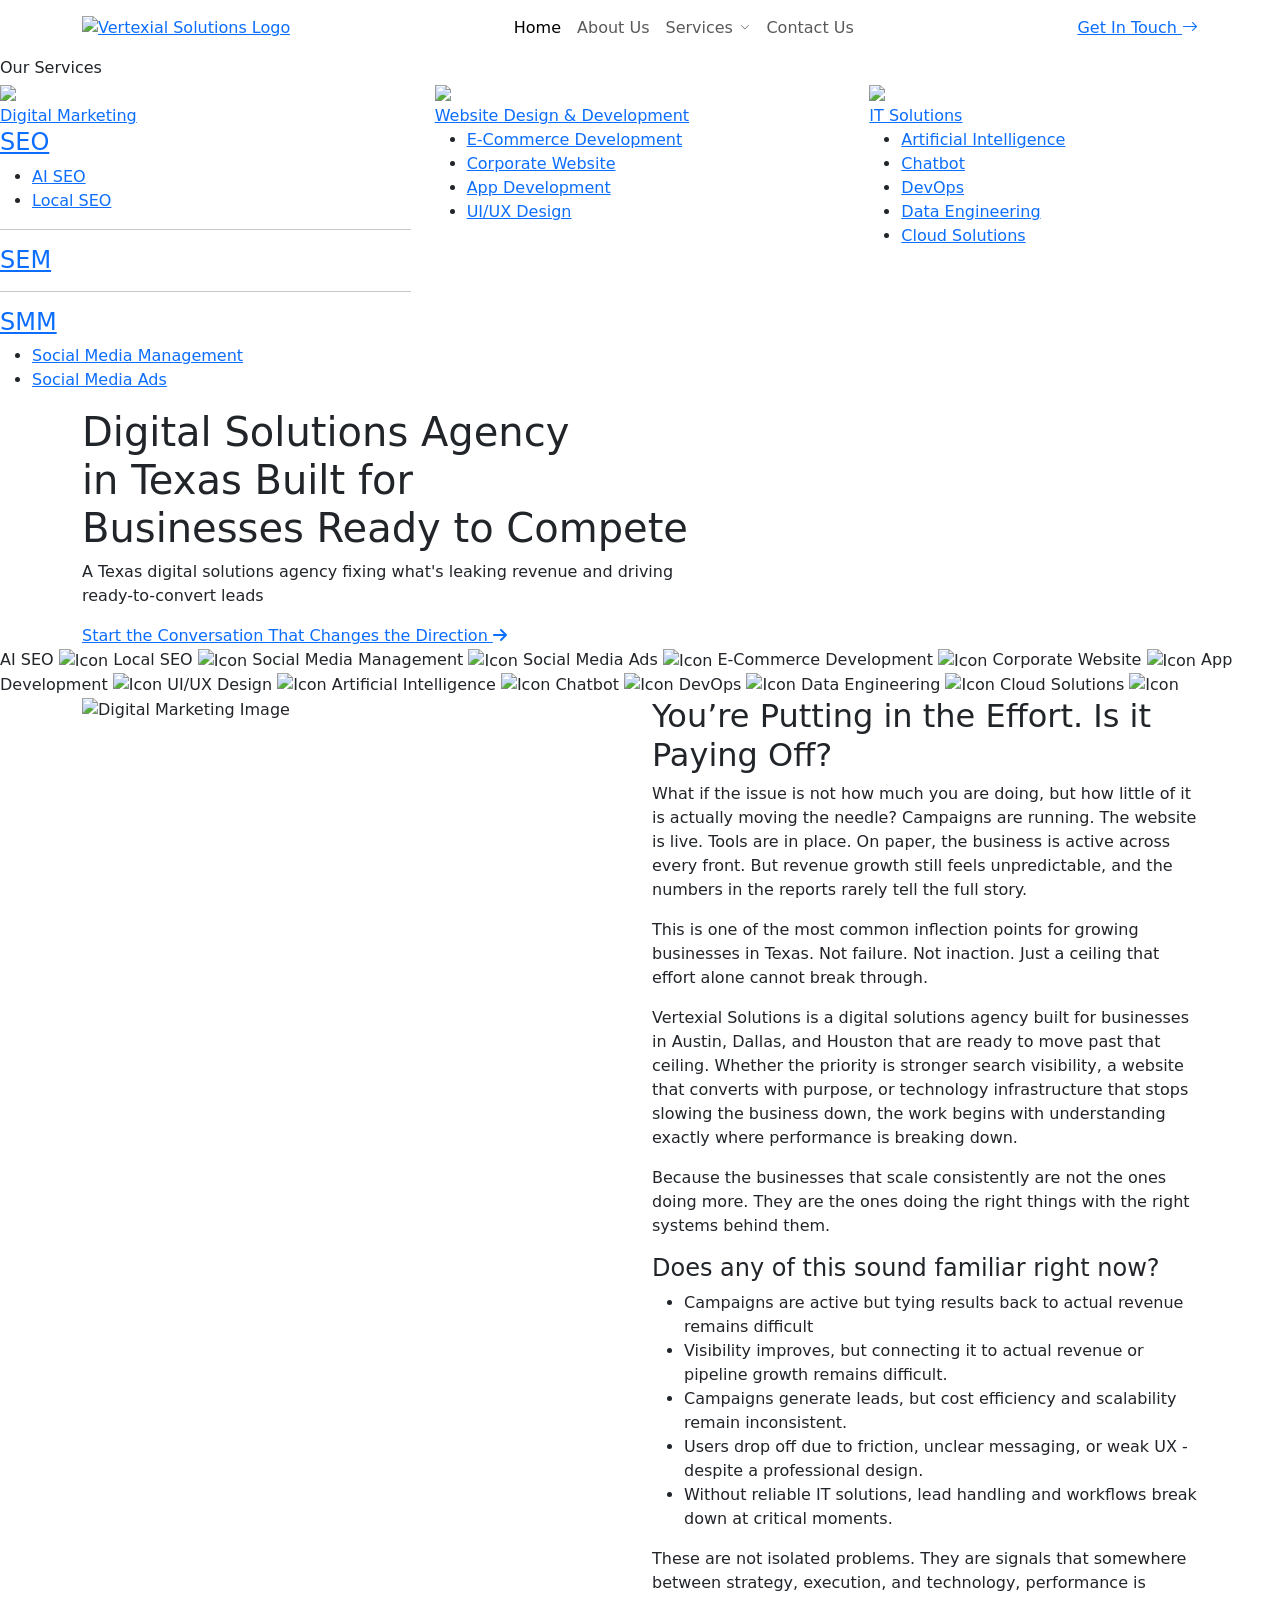
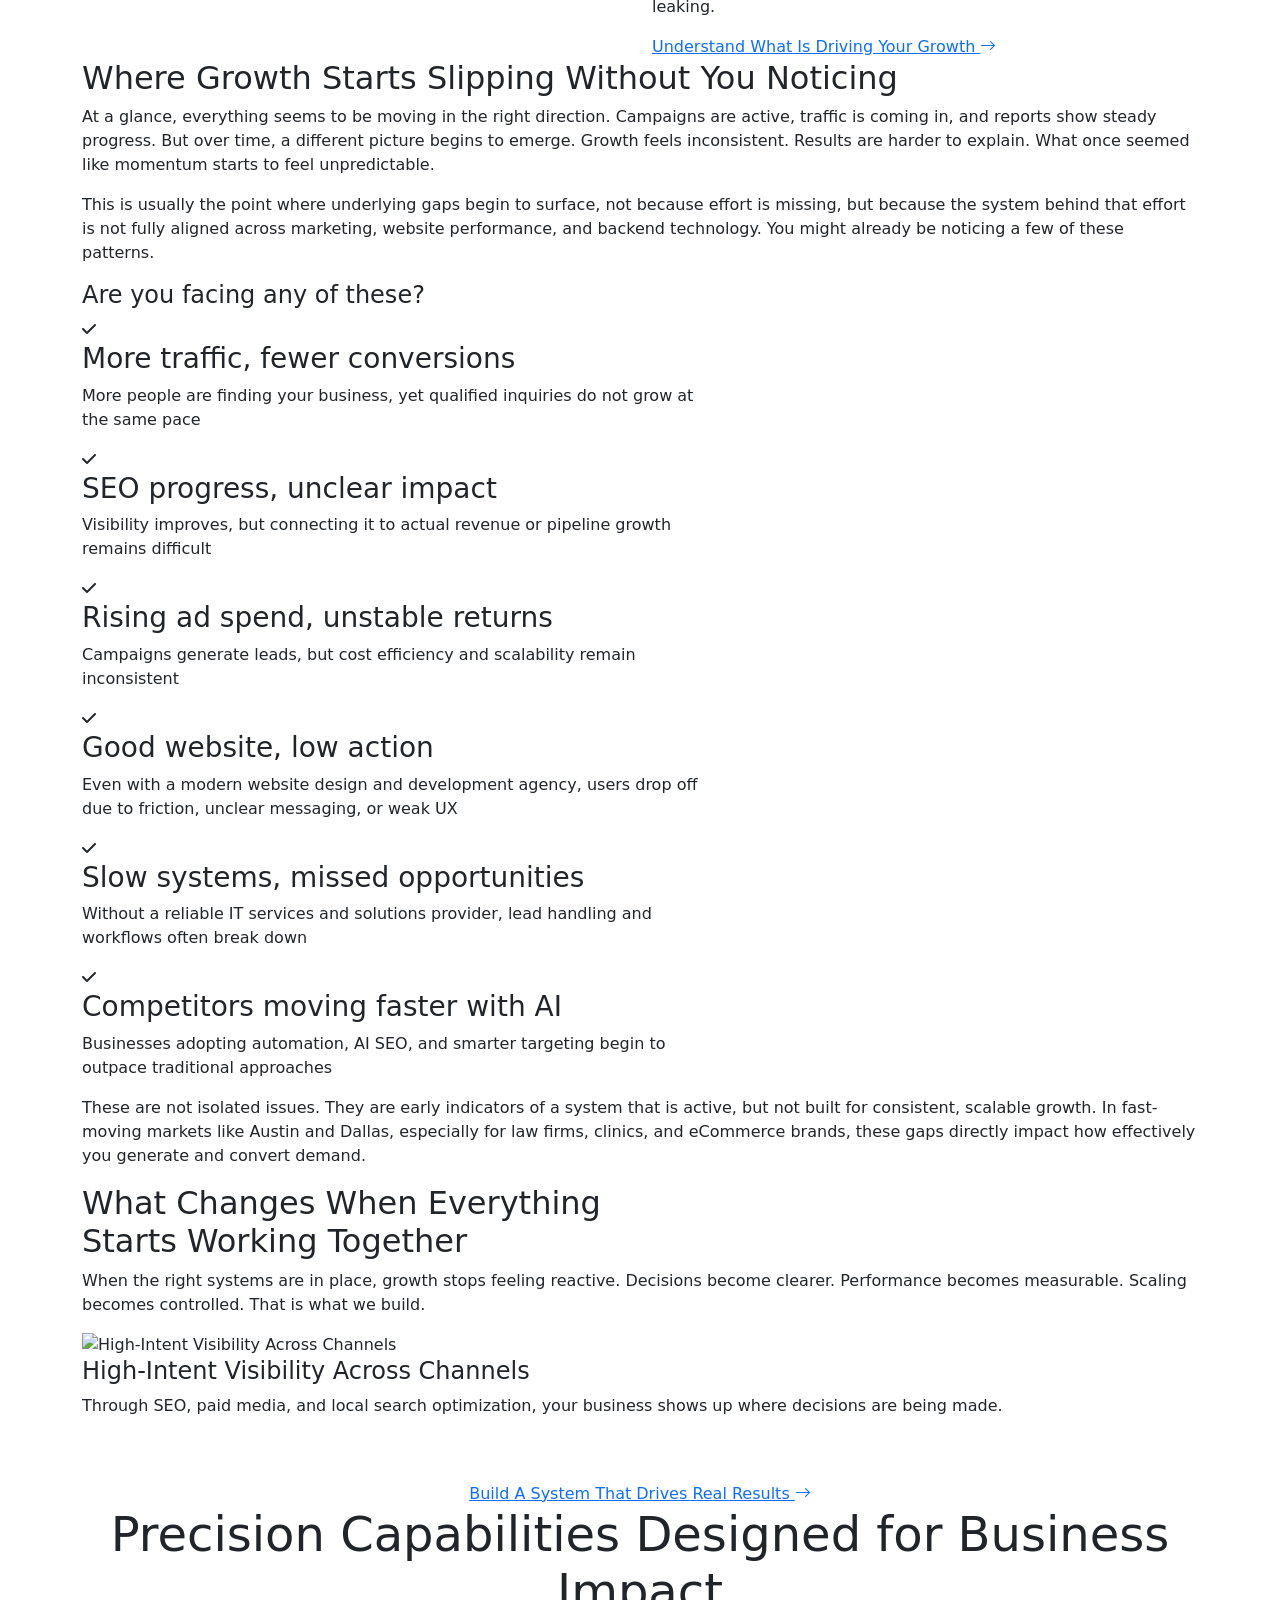
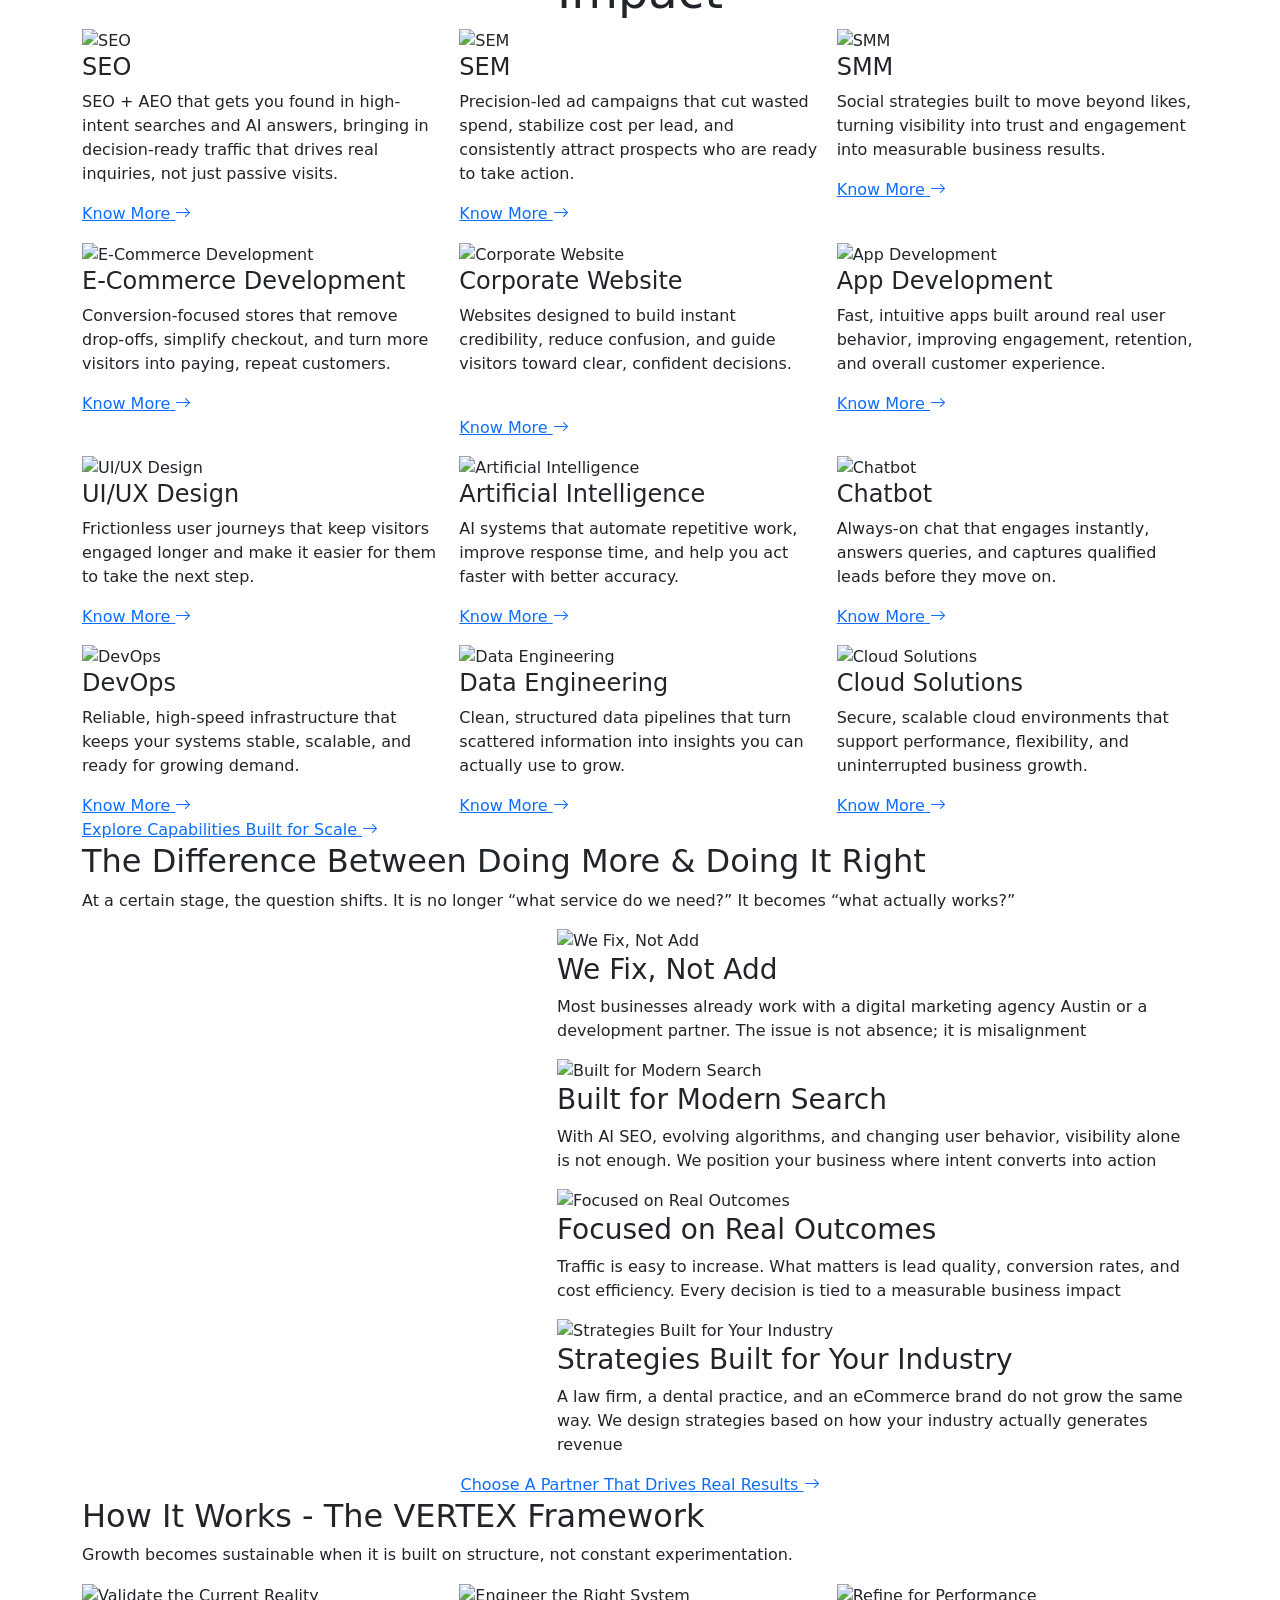
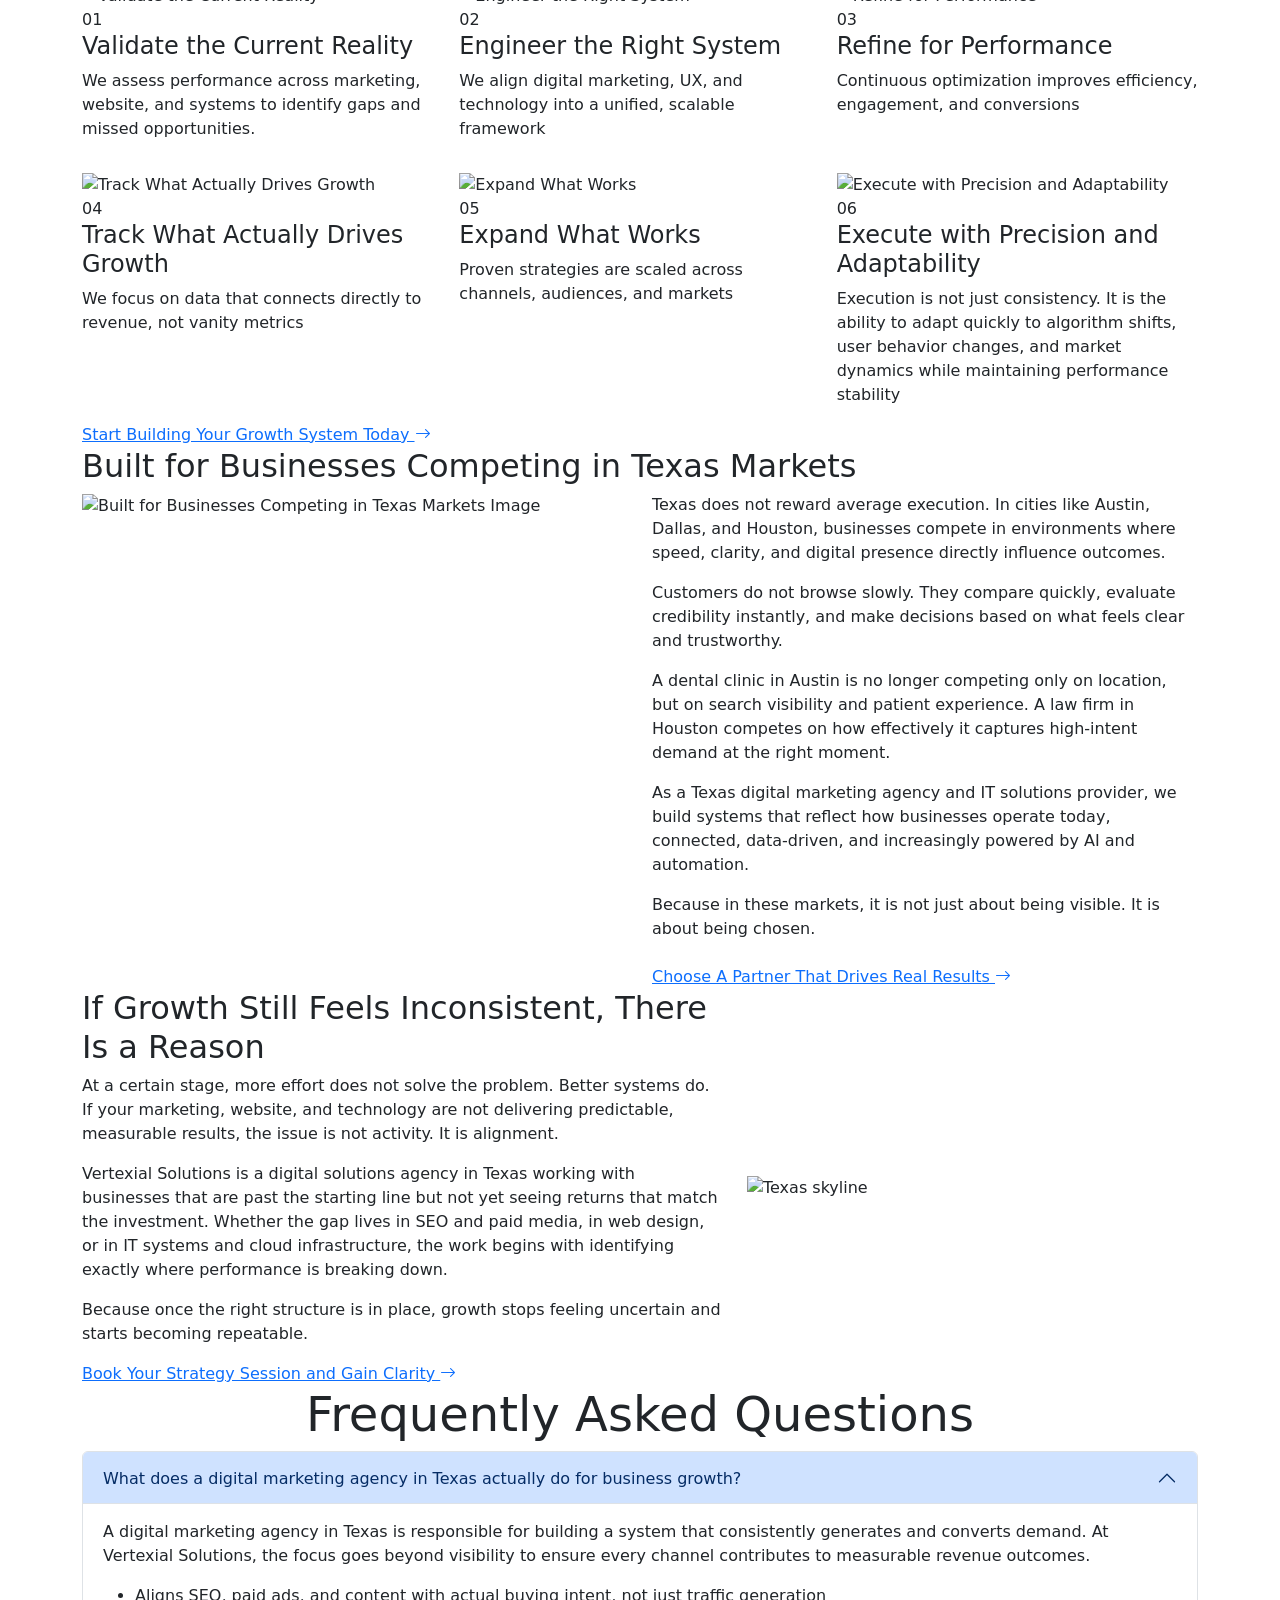
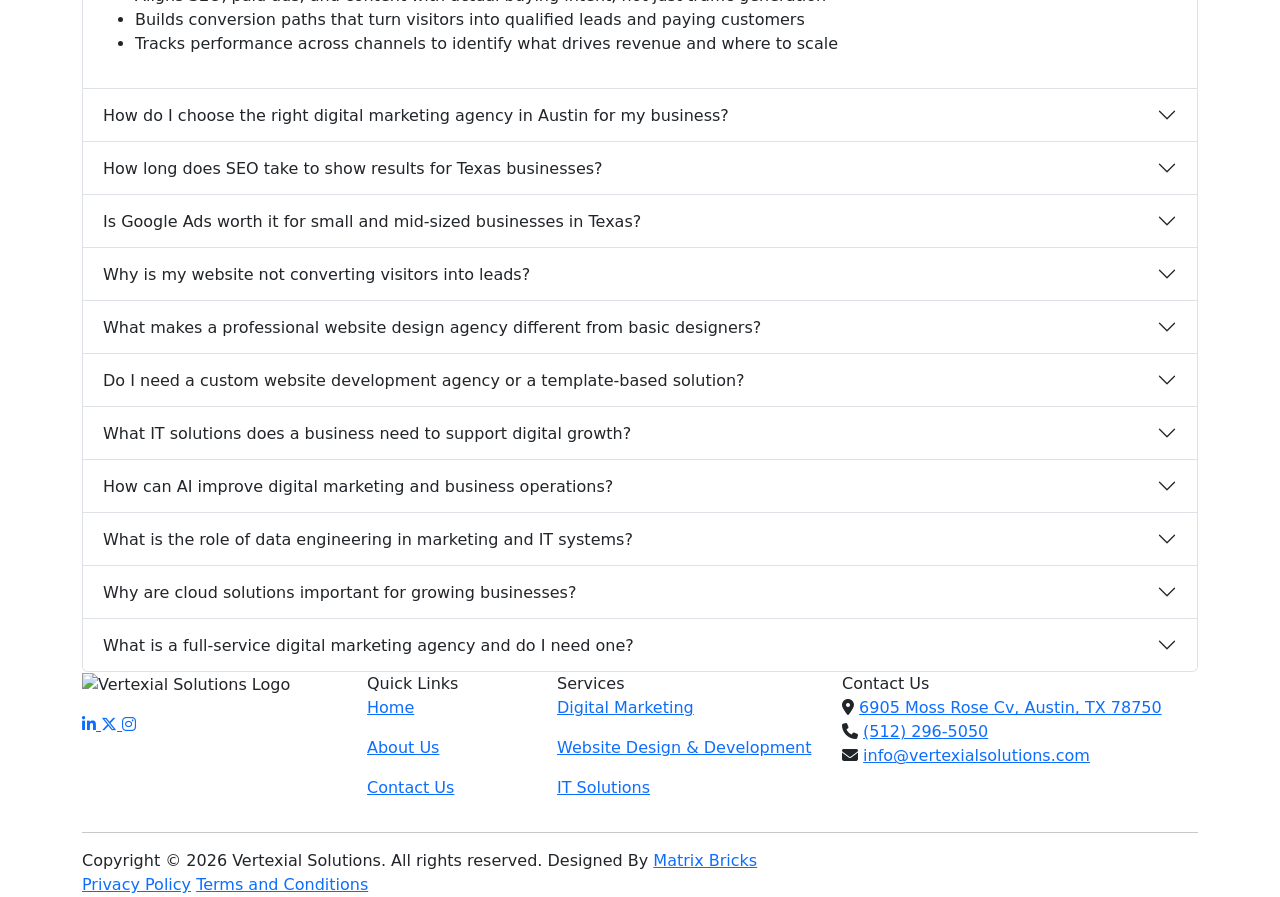
==== commit b81c1942: "Add files via upload" ====
--- a/index.html
+++ b/index.html
@@ -1,1514 +1,1547 @@
-<!DOCTYPE html>
-<html lang="en">
-
-<head>
-  <meta charset="UTF-8">
-  <meta name="viewport" content="width=device-width, initial-scale=1.0">
-  <meta name="robots" content="noindex, nofollow">
-  <meta name="description"
-    content="Vertexial Solutions – A Texas digital solutions agency fixing what's leaking revenue and driving ready-to-convert leads in Austin, Dallas, and Houston.">
-  <title>Vertexial Solutions | Digital Solutions Agency Texas</title>
-  <link rel="shortcut icon" type="image/x-icon" href="assets/img/favicon.png">
-  <!-- Preconnects for speed -->
-  <link rel="preconnect" href="https://fonts.googleapis.com">
-  <link rel="preconnect" href="https://fonts.gstatic.com" crossorigin>
-  <link rel="preconnect" href="https://images.unsplash.com">
-  <link
-    href="https://fonts.googleapis.com/css2?family=Syne:wght@400;600;700;800&family=Outfit:wght@300;400;500;600&display=swap"
-    rel="stylesheet">
-  <link rel="stylesheet" href="https://cdn.jsdelivr.net/npm/bootstrap@5.3.2/dist/css/bootstrap.min.css">
-  <link rel="stylesheet" href="https://cdn.jsdelivr.net/npm/swiper@11/swiper-bundle.min.css">
-  <link rel="stylesheet" href="https://cdnjs.cloudflare.com/ajax/libs/font-awesome/6.6.0/css/all.min.css">
-  <link rel="stylesheet" href="https://cdn.jsdelivr.net/npm/bootstrap-icons@1.11.3/font/bootstrap-icons.min.css">
-  <link rel="stylesheet" href="assets/css/style.css">
-</head>
-
-<body>
-
-  <!-- NAVBAR -->
-  <nav class="navbar navbar-v navbar-expand-lg" id="mainNav">
-    <div class="container">
-      <a class="nav-brand" href="#">
-        <img src="assets/img/logo/vertexial-solutions-logo.png" alt="Vertexial Solutions Logo">
-      </a>
-
-      <!-- Mobile hamburger -->
-      <button class="navbar-toggler border-0 shadow-none" type="button" data-bs-toggle="collapse"
-        data-bs-target="#navMenu" aria-controls="navMenu" aria-expanded="false" aria-label="Toggle navigation">
-        <span style="font-size:1.5rem;color:var(--ink);line-height:1"><i class="bi bi-list"
-            id="hamburgerIcon"></i></span>
-      </button>
-
-      <div class="collapse navbar-collapse" id="navMenu">
-        <ul class="navbar-nav ms-auto me-auto">
-          <li class="nav-item"><a class="nav-link active" href="#">Home</a></li>
-          <li class="nav-item"><a class="nav-link" href="#">About Us</a></li>
-
-          <!-- DESKTOP: Services trigger (hover opens mega) -->
-          <li class="nav-item d-none d-lg-block">
-            <a class="nav-link services-trigger" href="#services" id="servicesTrigger">
-              Services <i class="bi bi-chevron-down"
-                style="font-size:.6rem;vertical-align:middle;margin-left:.15rem;transition:transform .25s"
-                id="servChevron"></i>
-            </a>
-          </li>
-
-          <!-- MOBILE: Services collapsible -->
-          <li class="nav-item d-lg-none">
-            <a class="nav-link mob-services-toggle" href="#" id="mobServicesToggle">
-              Services <span class="mob-arrow"><i class="bi bi-chevron-down"
-                  style="font-size:.6rem;vertical-align:middle;margin-left:.15rem"></i></span>
-            </a>
-            <div class="mob-services-panel" id="mobServicesPanel">
-              <span class="mob-cat-label">Digital Marketing</span>
-              <div class="mob-sub-group">
-                <h4 class="menu-mob-title-h4"><a href="#">SEO</a></h4>
-                <a class="mob-svc-link" href="#"><i class="fa-solid fa-angles-right"></i> AI SEO</a>
-                <a class="mob-svc-link" href="#"><i class="fa-solid fa-angles-right"></i> Local SEO</a>
-                <h4 class="menu-mob-title-h4"><a href="#">SEM</a></h4>
-
-                <h4 class="menu-mob-title-h4"><a href="#">SMM</a></h4>
-                <a class="mob-svc-link" href="#"><i class="fa-solid fa-angles-right"></i> Social Media Management</a>
-                <a class="mob-svc-link" href="#"><i class="fa-solid fa-angles-right"></i> Social Media Ads</a>
-              </div>
-              <span class="mob-cat-label">Website Design &amp; Development</span>
-              <div class="mob-sub-group">
-                <a class="mob-svc-link" href="#"><i class="fa-solid fa-angles-right"></i> E-Commerce Development</a>
-                <a class="mob-svc-link" href="#"><i class="fa-solid fa-angles-right"></i> Corporate Website</a>
-                <a class="mob-svc-link" href="#"><i class="fa-solid fa-angles-right"></i> App Development</a>
-                <a class="mob-svc-link" href="#"><i class="fa-solid fa-angles-right"></i> UI/UX Design</a>
-              </div>
-              <span class="mob-cat-label">IT Solutions</span>
-              <div class="mob-sub-group">
-                <a class="mob-svc-link" href="#"><i class="fa-solid fa-angles-right"></i> Artificial Intelligence</a>
-                <a class="mob-svc-link" href="#"><i class="fa-solid fa-angles-right"></i> Chatbot</a>
-                <a class="mob-svc-link" href="#"><i class="fa-solid fa-angles-right"></i> DevOps</a>
-                <a class="mob-svc-link" href="#"><i class="fa-solid fa-angles-right"></i> Data Engineering</a>
-                <a class="mob-svc-link" href="#"><i class="fa-solid fa-angles-right"></i> Cloud Solutions</a>
-              </div>
-            </div>
-          </li>
-
-          <li class="nav-item"><a class="nav-link" href="#">Contact Us</a></li>
-          <!-- <li class="nav-item ms-lg-2">
-            <a class="btn-v btn-v-pri" href="#">Get In Touch <i class="bi bi-arrow-right"></i></a>
-          </li> -->
-        </ul>
-        <a class="btn-v btn-v-pri" href="#" data-bs-toggle="modal" data-bs-target="#popupForm">
-          Get In Touch <i class="bi bi-arrow-right"></i>
-        </a>
-      </div>
-    </div>
-  </nav>
-  <!-- BACKDROP -->
-  <div class="mega-backdrop" id="megaBackdrop"></div>
-  <!-- MEGA MENU -->
-  <div class="mega-menu" id="megaMenu">
-    <div class="mega-inner">
-
-      <!-- RIGHT PANELS WRAPPER -->
-      <div style="flex:1;display:flex;flex-direction:column;overflow:hidden">
-        <div class="mega-panels">
-
-          <!-- PANEL: Digital Marketing -->
-          <div class="mega-panel active" id="panel-dm">
-            <div class="mega-panel-label">Our Services</div>
-            <div class="row">
-              <div class="col-lg-4">
-                <div class="mega-grid mega-grid-custom-dd-one">
-                  <a href="#" class="m-card featured">
-                    <div class="m-card-ico"><span class="ico">
-                        <img src="assets/img/icon/menu-icon-1.png">
-                      </span></div>
-                    <div class="m-card-body">
-                      <div class="m-card-title">Digital Marketing</div>
-                    </div>
-                  </a>
-                </div>
-                <div class="mega-menu-custom-submenu-sec">
-                  <h4><a href="#">SEO</a></h4>
-                  <ul>
-                    <li><a href="#">AI SEO</a></li>
-                    <li><a href="#">Local SEO</a></li>
-                  </ul>
-                  <hr>
-                  <h4><a href="#">SEM</a></h4>
-                  <hr>
-                  <h4><a href="#">SMM</a></h4>
-                  <ul>
-                    <li><a href="#">Social Media Management</a></li>
-                    <li><a href="#">Social Media Ads</a></li>
-                  </ul>
-                </div>
-
-              </div>
-
-              <div class="col-lg-4">
-                <div class="mega-grid mega-grid-custom-dd-one">
-                  <a href="#" class="m-card featured">
-                    <div class="m-card-ico"><span class="ico">
-                        <img src="assets/img/icon/menu-icon-2.png">
-                      </span></div>
-                    <div class="m-card-body">
-                      <div class="m-card-title">Website Design &amp; Development</div>
-                    </div>
-                  </a>
-                </div>
-                <div class="mega-menu-custom-submenu-sec">
-                  <ul>
-                    <li><a href="#">E-Commerce Development</a></li>
-                    <li><a href="#">Corporate Website</a></li>
-                    <li><a href="#">App Development</a></li>
-                    <li><a href="#">UI/UX Design</a></li>
-                  </ul>
-                </div>
-
-              </div>
-
-
-              <div class="col-lg-4">
-                <div class="mega-grid mega-grid-custom-dd-one">
-                  <a href="#" class="m-card featured">
-                    <div class="m-card-ico"><span class="ico">
-                        <img src="assets/img/icon/menu-icon-3.png">
-                      </span></div>
-                    <div class="m-card-body">
-                      <div class="m-card-title">IT Solutions</div>
-                    </div>
-                  </a>
-                </div>
-                <div class="mega-menu-custom-submenu-sec">
-                  <ul>
-                    <li><a href="#">Artificial Intelligence</a></li>
-                    <li><a href="#">Chatbot</a></li>
-                    <li><a href="#">DevOps</a></li>
-                    <li><a href="#">Data Engineering</a></li>
-                    <li><a href="#">Cloud Solutions</a></li>
-                  </ul>
-                </div>
-              </div>
-            </div>
-          </div>
-        </div>
-      </div>
-    </div>
-  </div>
-
-  <!-- HERO -->
-  <section class="hero" id="hero">
-    <div class="hero-bg"></div>
-    <div class="hero-grad"></div>
-    <div class="container position-relative" style="z-index:2;">
-      <div class="row align-items-center gy-5">
-        <div class="col-lg-7">
-          <!-- <div class="hero-badge"><span class="dot"></span>Digital Solutions Agency · Texas</div> -->
-          <h1 class="hero-h1">Digital Solutions Agency <br>in Texas Built for <br>Businesses Ready to Compete</h1>
-          <p class="hero-sub">A Texas digital solutions agency fixing what's leaking revenue and driving
-            ready-to-convert leads</p>
-          <div class="d-flex flex-wrap gap-3">
-            <a href="#" class="btn-v btn-v-pri">Start the Conversation That Changes the Direction
-              <i class="fa-solid fa-arrow-right"></i>
-            </a>
-            <!-- <a href="#challenges" class="btn-v btn-v-light">Explore Our Work</a> -->
-          </div>
-        </div>
-        <div class="col-lg-5 d-none d-lg-block">
-
-          <!-- <div class="position-relative">
-
-            <div class="hero-img-card">
-              <img src="assets/img/home/banner-img-one.webp" alt="Texas business team" loading="eager" width="600"
-                height="750">
-            </div>
-            <div class="float-badge tr">
-              <div class="fi" style="background:var(--accent-glow);">
-                <img src="assets/img/icon/banner-icon-2.webp" alt="Top Quality Lead">
-              </div>
-              <div>
-                <div class="fb-title">Top Quality Lead</div>
-              </div>
-            </div>
-            <div class="float-badge bl">
-              <div class="fi" style="background:var(--accent-glow);">
-                <img src="assets/img/icon/banner-icon-1.webp" alt="Top Quality Lead">
-              </div>
-              <div>
-                <div class="fb-title">AI-Powered SEO</div>
-              </div>
-            </div>
-
-          </div> -->
-
-        </div>
-      </div>
-    </div>
-  </section>
-
-  <!-- TICKER -->
-  <div class="ticker">
-    <div class="ticker-track" id="tickerTrack">
-      <span class="ticker-item">AI SEO <img src="assets/img/icon/star.webp" alt="Icon"></span>
-      <span class="ticker-item">Local SEO <img src="assets/img/icon/star.webp" alt="Icon"></span>
-      <span class="ticker-item">Social Media Management <img src="assets/img/icon/star.webp" alt="Icon"></span>
-      <span class="ticker-item">Social Media Ads <img src="assets/img/icon/star.webp" alt="Icon"></span>
-      <span class="ticker-item">E-Commerce Development <img src="assets/img/icon/star.webp" alt="Icon"></span>
-      <span class="ticker-item">Corporate Website <img src="assets/img/icon/star.webp" alt="Icon"></span>
-      <span class="ticker-item">App Development <img src="assets/img/icon/star.webp" alt="Icon"></span>
-      <span class="ticker-item">UI/UX Design <img src="assets/img/icon/star.webp" alt="Icon"></span>
-      <span class="ticker-item">Artificial Intelligence <img src="assets/img/icon/star.webp" alt="Icon"></span>
-      <span class="ticker-item">Chatbot <img src="assets/img/icon/star.webp" alt="Icon"></span>
-      <span class="ticker-item">DevOps <img src="assets/img/icon/star.webp" alt="Icon"></span>
-      <span class="ticker-item">Data Engineering <img src="assets/img/icon/star.webp" alt="Icon"></span>
-      <span class="ticker-item">Cloud Solutions <img src="assets/img/icon/star.webp" alt="Icon"></span>
-    </div>
-  </div>
-
-
-  <section class="you-are-putting-homepage-custom-sec">
-    <div class="container">
-      <div class="row">
-        <div class="col-lg-6">
-          <div class="you-are-putting-homepage-single-sidebar">
-            <div class="you-are-putting-homepage-img-sec">
-              <img src="assets/img/home/your-putting-efforts-img-one.webp" alt="Digital Marketing Image">
-            </div>
-          </div>
-        </div>
-
-        <div class="col-lg-6">
-          <div class="you-are-putting-custom-sec">
-            <h2 class="sec-title">You’re Putting in the Effort. Is it Paying Off?</h2>
-            <p>What if the issue is not how much you are doing, but how little of it is actually moving the needle?
-              Campaigns are running. The website is live. Tools are in place. On paper, the business is active across
-              every front. But revenue growth still feels unpredictable, and the numbers in the reports rarely tell
-              the full story.</p>
-            <p>This is one of the most common inflection points for growing businesses in Texas. Not failure. Not
-              inaction. Just a ceiling that effort alone cannot break through.</p>
-            <p>Vertexial Solutions is a digital solutions agency built for businesses in Austin, Dallas, and Houston
-              that are ready to move past that ceiling. Whether the priority is stronger search visibility, a website
-              that converts with purpose, or technology infrastructure that stops slowing the business down, the work
-              begins with understanding exactly where performance is breaking down.</p>
-            <p>Because the businesses that scale consistently are not the ones doing more. They are the ones doing the
-              right things with the right systems behind them.</p>
-            <h4>Does any of this sound familiar right now?</h4>
-            <ul class="list-style-one">
-              <li>Campaigns are active but tying results back to actual revenue remains difficult</li>
-              <li>Visibility improves, but connecting it to actual revenue or pipeline growth remains difficult.</li>
-              <li>Campaigns generate leads, but cost efficiency and scalability remain inconsistent.</li>
-              <li>Users drop off due to friction, unclear messaging, or weak UX - despite a professional design.</li>
-              <li>Without reliable IT solutions, lead handling and workflows break down at critical moments.</li>
-            </ul>
-            <p>These are not isolated problems. They are signals that somewhere between strategy, execution, and
-              technology, performance is leaking.</p>
-            <div class="rv mt-3">
-              <a href="#" class="btn-v btn-v-pri">Understand What Is Driving Your Growth
-                <i class="bi bi-arrow-right"></i>
-              </a>
-            </div>
-          </div>
-
-          
-        </div>
-      </div>
-    </div>
-  </section>
-
-
-
-
-
-  <!-- <section class="problems-sec sec">
-    <div class="container">
-      <div class="your-putting-efforts-sec-one">
-        <div class="your-putting-efforts-sec-one-content-sec">
-          <h2 class="sec-title">You’re Putting in the Effort. Is it Paying Off?</h2>
-        </div>
-
-        <div class="row">
-          <div class="col-lg-6">
-            <div class="your-putting-efforts-img-one-sec">
-              <img src="assets/img/home/your-putting-efforts-img-one.webp" alt="Analytics dashboard" class="img-fluid"
-                loading="lazy">
-            </div>
-          </div>
-          <div class="col-lg-6">
-            <div class="your-putting-efforts-sec-one-content-sec">
-              <p>What if the issue is not how much you are doing, but how little of it is actually moving the needle?
-                Campaigns are running. The website is live. Tools are in place. On paper, the business is active across
-                every front. But revenue growth still feels unpredictable, and the numbers in the reports rarely tell
-                the full story.</p>
-              <p>This is one of the most common inflection points for growing businesses in Texas. Not failure. Not
-                inaction. Just a ceiling that effort alone cannot break through.</p>
-              <p>Vertexial Solutions is a digital solutions agency built for businesses in Austin, Dallas, and Houston
-                that are ready to move past that ceiling. Whether the priority is stronger search visibility, a website
-                that converts with purpose, or technology infrastructure that stops slowing the business down, the work
-                begins with understanding exactly where performance is breaking down.</p>
-              <p>Because the businesses that scale consistently are not the ones doing more. They are the ones doing the
-                right things with the right systems behind them.</p>
-              <p>Does any of this sound familiar right now?</p>
-              <ul class="list-style-one">
-                <li>Campaigns are active but tying results back to actual revenue remains difficult</li>
-                <li>Visibility improves, but connecting it to actual revenue or pipeline growth remains difficult.</li>
-                <li>Campaigns generate leads, but cost efficiency and scalability remain inconsistent.</li>
-                <li>Users drop off due to friction, unclear messaging, or weak UX — despite a professional design.</li>
-                <li>Without reliable IT solutions, lead handling and workflows break down at critical moments.</li>
-              </ul>
-              <p>These are not isolated problems. They are signals that somewhere between strategy, execution, and
-                technology, performance is leaking.</p>
-            </div>
-            <div class="rv mt-3">
-              <a href="#" class="btn-v btn-v-pri">Understand What Is Driving Your Growth
-                <i class="bi bi-arrow-right"></i>
-              </a>
-            </div>
-          </div>
-        </div>
-      </div>
-
-
-
-    </div>
-  </section> -->
-
-  <section class="where-growth-starts-slipping-main-sec">
-    <div class="container">
-      <div class="where-growth-starts-slipping-one-sec">
-        <div class="row">
-          <div class="col-lg-12">
-            <div class="where-growth-starts-slipping-title-sec">
-              <h2 class="sec-title">Where Growth Starts Slipping Without You Noticing</h2>
-              <p>At a glance, everything seems to be moving in the right direction. Campaigns are active, traffic is
-                coming in, and reports show steady progress. But over time, a different picture begins to emerge. Growth
-                feels inconsistent. Results are harder to
-                explain. What once seemed like momentum starts to feel unpredictable.</p>
-              <p>This is usually the point where underlying gaps begin to surface, not because effort is missing, but
-                because the system behind that effort is not fully aligned across marketing, website performance, and
-                backend technology. You might already be noticing a few of these patterns.</p>
-            </div>
-          </div>
-          <div class="col-lg-7">
-            <div class="where-growth-starts-slipping-content-sec">
-              <h4>Are you facing any of these?</h4>
-              <div class="where-growth-starts-custom-listing-sec">
-                <div class="wgscl-card-sec" style="visibility: visible;">
-                  <div class="wgscl-card-img-sec">
-                    <i class="fa-solid fa-check wgscl-card-icon"></i>
-                  </div>
-                  <div class="wgscl-card-content-sec">
-                    <h3>More traffic, fewer conversions</h3>
-                    <p>More people are finding your business, yet qualified inquiries do not grow at the same pace</p>
-                  </div>
-                </div>
-                <div class="wgscl-card-sec" style="visibility: visible;">
-                  <div class="wgscl-card-img-sec">
-                    <i class="fa-solid fa-check wgscl-card-icon"></i>
-                  </div>
-                  <div class="wgscl-card-content-sec">
-                    <h3>SEO progress, unclear impact</h3>
-                    <p>Visibility improves, but connecting it to actual revenue or pipeline growth remains difficult</p>
-                  </div>
-                </div>
-                <div class="wgscl-card-sec" style="visibility: visible;">
-                  <div class="wgscl-card-img-sec">
-                    <i class="fa-solid fa-check wgscl-card-icon"></i>
-                  </div>
-                  <div class="wgscl-card-content-sec">
-                    <h3>Rising ad spend, unstable returns</h3>
-                    <p>Campaigns generate leads, but cost efficiency and scalability remain inconsistent</p>
-                  </div>
-                </div>
-                <div class="wgscl-card-sec" style="visibility: visible;">
-                  <div class="wgscl-card-img-sec">
-                    <i class="fa-solid fa-check wgscl-card-icon"></i>
-                  </div>
-                  <div class="wgscl-card-content-sec">
-                    <h3>Good website, low action</h3>
-                    <p>Even with a modern website design and development agency, users drop off due to friction, unclear
-                      messaging, or weak UX</p>
-                  </div>
-                </div>
-                <div class="wgscl-card-sec" style="visibility: visible;">
-                  <div class="wgscl-card-img-sec">
-                    <i class="fa-solid fa-check wgscl-card-icon"></i>
-                  </div>
-                  <div class="wgscl-card-content-sec">
-                    <h3>Slow systems, missed opportunities</h3>
-                    <p>Without a reliable IT services and solutions provider, lead handling and workflows often break
-                      down</p>
-                  </div>
-                </div>
-                <div class="wgscl-card-sec" style="visibility: visible;">
-                  <div class="wgscl-card-img-sec">
-                    <i class="fa-solid fa-check"></i>
-                  </div>
-                  <div class="wgscl-card-content-sec">
-                    <h3>Competitors moving faster
-                      with AI</h3>
-                    <p>Businesses adopting automation, AI SEO, and smarter targeting begin to outpace traditional
-                      approaches</p>
-                  </div>
-                </div>
-              </div>
-            </div>
-          </div>
-          <div class="col-lg-5">
-            <div class="where-growth-starts-slipping-img-sec">
-              <img src="assets/img/home/where-growth-img-one.webp" alt="">
-            </div>
-          </div>
-          <div class="col-lg-12">
-            <p>These are not isolated issues. They are early indicators of a system that is active, but not built for
-              consistent, scalable growth. In fast-moving markets like Austin and Dallas, especially for law firms,
-              clinics, and eCommerce brands, these gaps directly impact how effectively you generate and convert
-              demand.</p>
-          </div>
-        </div>
-      </div>
-    </div>
-  </section>
-
-  <section class="outcomes-sec sec" id="outcomes">
-    <div class="container">
-      <div class="when-everything-starts-working-sec-one">
-        <div class="row align-items-center">
-          <div class="col-lg-12">
-            <div class="when-everything-starts-working-title-sec">
-              <h2 class="sec-title-one">What Changes When Everything <br>Starts Working Together</h2>
-              <p>When the right systems are in place, growth stops feeling reactive. Decisions become
-                clearer. Performance becomes measurable. Scaling becomes controlled. That is what we build.</p>
-            </div>
-          </div>
-          <!-- <div class="col-lg-3 d-flex align-items-end justify-content-lg-end gap-2 mt-4 mt-lg-0">
-            <button class="swiper-nav" id="outPrev" aria-label="Previous"><i class="bi bi-arrow-left"></i></button>
-            <button class="swiper-nav" id="outNext" aria-label="Next"><i class="bi bi-arrow-right"></i></button>
-          </div> -->
-        </div>
-      </div>
-
-
-      <div class="swiper outSwiper">
-        <div class="swiper-wrapper">
-          <div class="swiper-slide h-auto">
-            <div class="out-slide">
-              <div class="out-icon">
-                <img src="assets/img/icon/what-changes-icon-1.webp" alt="High-Intent Visibility Across Channels">
-              </div>
-              <h4 class="out-title">High-Intent Visibility Across Channels</h4>
-              <p class="out-body">Through SEO, paid media, and local search optimization, your business shows up where
-                decisions are being made.</p>
-            </div>
-          </div>
-          <div class="swiper-slide h-auto">
-            <div class="out-slide">
-              <div class="out-icon">
-                <img src="assets/img/icon/what-changes-icon-2.webp"
-                  alt="Performance Marketing That Connects to Revenue">
-              </div>
-              <h4 class="out-title">Performance Marketing That Connects to Revenue</h4>
-              <p class="out-body">Campaigns are structured with clear attribution, smarter targeting, and ROI-focused
-                execution.</p>
-            </div>
-          </div>
-          <div class="swiper-slide h-auto">
-            <div class="out-slide">
-              <div class="out-icon">
-                <img src="assets/img/icon/what-changes-icon-3.webp" alt="Web Experiences That Actually Convert">
-              </div>
-              <h4 class="out-title">Web Experiences That Actually Convert</h4>
-              <p class="out-body">As a custom website design agency and website development agency, we build platforms
-                that guide users toward action, not just engagement.</p>
-            </div>
-          </div>
-          <div class="swiper-slide h-auto">
-            <div class="out-slide">
-              <div class="out-icon">
-                <img src="assets/img/icon/what-changes-icon-4.webp" alt="Technology That Scales With You">
-              </div>
-              <h4 class="out-title">Technology That Scales With You</h4>
-              <p class="out-body">As an IT solutions company in Texas, we ensure your systems, infrastructure, and
-                integrations support growth, not slow it down.</p>
-            </div>
-          </div>
-          <div class="swiper-slide h-auto">
-            <div class="out-slide">
-              <div class="out-icon">
-                <img src="assets/img/icon/what-changes-icon-5.webp" alt="AI and Automation That Reduce Friction">
-              </div>
-              <h4 class="out-title">AI and Automation That Reduce Friction</h4>
-              <p class="out-body">From chatbots to workflow automation, we improve speed, consistency, and user
-                experience.</p>
-            </div>
-          </div>
-          <div class="swiper-slide h-auto">
-            <div class="out-slide">
-              <div class="out-icon">
-                <img src="assets/img/icon/what-changes-icon-6.webp" alt="Data That Drives Better Decisions">
-              </div>
-              <h4 class="out-title">Data That Drives Better Decisions</h4>
-              <p class="out-body">With structured tracking and analytics, you gain clarity across marketing, website
-                performance, and operations.</p>
-            </div>
-          </div>
-        </div>
-        <div class="swiper-pagination cstm-pag mt-4 position-relative" style="bottom:auto;"></div>
-      </div>
-      <div class="text-center rv when-everything-starts-working-btn-sec">
-        <a href="#" class="btn-v btn-v-light">Build A System That Drives Real Results <i
-            class="bi bi-arrow-right"></i></a>
-      </div>
-    </div>
-  </section>
-
-  <!-- SERVICES -->
-  <section class="sec">
-    <div class="container">
-      <div class="row">
-        <div class="col-lg-12">
-          <h2 class="sec-title display-5 rv d1 text-center">Precision Capabilities Designed for Business Impact</h2>
-        </div>
-      </div>
-      <div class="row g-3">
-        <div class="col-sm-6 col-lg-4 rv d1">
-          <div class="svc-card">
-            <!--<span class="svc-num">01</span>-->
-            <div class="svc-iw">
-              <img src="assets/img/icon/precision-built-icon-1.webp" alt="SEO">
-            </div>
-            <h4 class="svc-title">SEO</h4>
-            <p class="svc-body">SEO + AEO that gets you found in high-intent searches and AI answers, bringing in
-              decision-ready traffic that drives real inquiries, not just passive visits.</p>
-            <div class="precision-cap-design-btn-sec">
-              <a href="#" class="arrow-btn-read-more">Know More <i class="bi bi-arrow-right"></i></a>
-            </div>
-          </div>
-        </div>
-        <div class="col-sm-6 col-lg-4 rv d2">
-          <div class="svc-card">
-            <!--<span class="svc-num">02</span>-->
-            <div class="svc-iw">
-              <img src="assets/img/icon/precision-built-icon-2.webp" alt="SEM">
-            </div>
-            <h4 class="svc-title">SEM</h4>
-            <p class="svc-body">Precision-led ad campaigns that cut wasted spend, stabilize cost per lead, and
-              consistently attract prospects who are ready to take action.</p>
-            <div class="precision-cap-design-btn-sec">
-              <a href="#" class="arrow-btn-read-more">Know More <i class="bi bi-arrow-right"></i></a>
-            </div>
-          </div>
-        </div>
-        <div class="col-sm-6 col-lg-4 rv d3">
-          <div class="svc-card">
-            <!--<span class="svc-num">03</span>-->
-            <div class="svc-iw">
-              <img src="assets/img/icon/precision-built-icon-3.webp" alt="SMM">
-            </div>
-            <h4 class="svc-title">SMM</h4>
-            <p class="svc-body">Social strategies built to move beyond likes, turning visibility into trust and
-              engagement into measurable business results.</p>
-            <div class="precision-cap-design-btn-sec">
-              <a href="#" class="arrow-btn-read-more">Know More <i class="bi bi-arrow-right"></i></a>
-            </div>
-          </div>
-        </div>
-        <div class="col-sm-6 col-lg-4 rv d4">
-          <div class="svc-card">
-            <!--<span class="svc-num">04</span>-->
-            <div class="svc-iw">
-              <img src="assets/img/icon/precision-built-icon-4.webp" alt="E-Commerce Development">
-            </div>
-            <h4 class="svc-title">E-Commerce Development</h4>
-            <p class="svc-body">Conversion-focused stores that remove drop-offs, simplify checkout, and turn more
-              visitors into paying, repeat customers.</p>
-            <div class="precision-cap-design-btn-sec">
-              <a href="#" class="arrow-btn-read-more">Know More <i class="bi bi-arrow-right"></i></a>
-            </div>
-          </div>
-        </div>
-        <div class="col-sm-6 col-lg-4 rv d1">
-          <div class="svc-card">
-            <!--<span class="svc-num">05</span>-->
-            <div class="svc-iw">
-              <img src="assets/img/icon/precision-built-icon-5.webp" alt="Corporate Website">
-            </div>
-            <h4 class="svc-title">Corporate Website</h4>
-            <p class="svc-body">Websites designed to build instant credibility, reduce confusion, and guide visitors
-              toward clear, confident decisions.<br><br></p>
-            <div class="precision-cap-design-btn-sec">
-              <a href="#" class="arrow-btn-read-more">Know More <i class="bi bi-arrow-right"></i></a>
-            </div>
-          </div>
-        </div>
-        <div class="col-sm-6 col-lg-4 rv d2">
-          <div class="svc-card">
-            <!--<span class="svc-num">06</span>-->
-            <div class="svc-iw">
-              <img src="assets/img/icon/precision-built-icon-6.webp" alt="App Development">
-            </div>
-            <h4 class="svc-title">App Development</h4>
-            <p class="svc-body">Fast, intuitive apps built around real user behavior, improving engagement, retention,
-              and overall customer experience.</p>
-            <div class="precision-cap-design-btn-sec">
-              <a href="#" class="arrow-btn-read-more">Know More <i class="bi bi-arrow-right"></i></a>
-            </div>
-          </div>
-        </div>
-        <div class="col-sm-6 col-lg-4 rv d3">
-          <div class="svc-card">
-            <!--<span class="svc-num">07</span>-->
-            <div class="svc-iw">
-              <img src="assets/img/icon/precision-built-icon-7.webp" alt="UI/UX Design">
-            </div>
-            <h4 class="svc-title">UI/UX Design</h4>
-            <p class="svc-body">Frictionless user journeys that keep visitors engaged longer and make it easier for them
-              to take the next step.</p>
-            <div class="precision-cap-design-btn-sec">
-              <a href="#" class="arrow-btn-read-more">Know More <i class="bi bi-arrow-right"></i></a>
-            </div>
-          </div>
-        </div>
-        <div class="col-sm-6 col-lg-4 rv d4">
-          <div class="svc-card">
-            <!--<span class="svc-num">08</span>-->
-            <div class="svc-iw">
-              <img src="assets/img/icon/precision-built-icon-8.webp" alt="Artificial Intelligence">
-            </div>
-            <h4 class="svc-title">Artificial Intelligence</h4>
-            <p class="svc-body">AI systems that automate repetitive work, improve response time, and help you act faster
-              with better accuracy.</p>
-            <div class="precision-cap-design-btn-sec">
-              <a href="#" class="arrow-btn-read-more">Know More <i class="bi bi-arrow-right"></i></a>
-            </div>
-          </div>
-        </div>
-        <div class="col-sm-6 col-lg-4 rv d1">
-          <div class="svc-card">
-            <!--<span class="svc-num">09</span>-->
-            <div class="svc-iw">
-              <img src="assets/img/icon/precision-built-icon-9.webp" alt="Chatbot">
-            </div>
-            <h4 class="svc-title">Chatbot</h4>
-            <p class="svc-body">Always-on chat that engages instantly, answers queries, and captures qualified leads
-              before they move on.</p>
-            <div class="precision-cap-design-btn-sec">
-              <a href="#" class="arrow-btn-read-more">Know More <i class="bi bi-arrow-right"></i></a>
-            </div>
-          </div>
-        </div>
-        <div class="col-sm-6 col-lg-4 rv d2">
-          <div class="svc-card">
-            <!--<span class="svc-num">10</span>-->
-            <div class="svc-iw">
-              <img src="assets/img/icon/precision-built-icon-10.webp" alt="DevOps">
-            </div>
-            <h4 class="svc-title">DevOps</h4>
-            <p class="svc-body">Reliable, high-speed infrastructure that keeps your systems stable, scalable, and ready
-              for growing demand.</p>
-            <div class="precision-cap-design-btn-sec">
-              <a href="#" class="arrow-btn-read-more">Know More <i class="bi bi-arrow-right"></i></a>
-            </div>
-          </div>
-        </div>
-        <div class="col-sm-6 col-lg-4 rv d3">
-          <div class="svc-card">
-            <!--<span class="svc-num">11</span>-->
-            <div class="svc-iw">
-              <img src="assets/img/icon/precision-built-icon-11.webp" alt="Data Engineering">
-            </div>
-            <h4 class="svc-title">Data Engineering</h4>
-            <p class="svc-body">Clean, structured data pipelines that turn scattered information into insights you can
-              actually use to grow.</p>
-            <div class="precision-cap-design-btn-sec">
-              <a href="#" class="arrow-btn-read-more">Know More <i class="bi bi-arrow-right"></i></a>
-            </div>
-          </div>
-        </div>
-        <div class="col-sm-6 col-lg-4 rv d4">
-          <div class="svc-card">
-            <!--<span class="svc-num">12</span>-->
-            <div class="svc-iw">
-              <img src="assets/img/icon/precision-built-icon-12.webp" alt="Cloud Solutions">
-            </div>
-            <h4 class="svc-title">Cloud Solutions</h4>
-            <p class="svc-body">Secure, scalable cloud environments that support performance, flexibility, and
-              uninterrupted business growth.</p>
-            <div class="precision-cap-design-btn-sec">
-              <a href="#" class="arrow-btn-read-more">Know More <i class="bi bi-arrow-right"></i></a>
-            </div>
-          </div>
-        </div>
-      </div>
-      <div class="explore-cap-built-for-scale-btn-sec rv"><a href="#" class="btn-v btn-v-pri">Explore Capabilities Built
-          for Scale
-          <i class="bi bi-arrow-right"></i></a></div>
-    </div>
-  </section>
-
-  <!-- WHY US -->
-  <section class="diff-sec sec" id="why">
-    <div class="container">
-      <div class="row">
-
-        <div class="col-lg-12">
-          <div class="difference-between-doing-more-title-sec">
-            <h2 class="sec-title">The Difference Between Doing More &amp; Doing It Right</h2>
-            <p>At a certain stage, the question shifts. It is no longer “what service do we need?” It becomes “what
-              actually works?”</p>
-          </div>
-        </div>
-
-
-        <div class="difference-between-final-doing-sec">
-          <div class="row">
-            <div class="col-md-5">
-              <div class="diff-betw-final-doing-img-sec">
-                <img src="assets/img/home/diff-between-card-img.webp" alt="">
-              </div>
-            </div>
-
-            <div class="col-md-7">
-              <div class="diff-betw-final-doing-content-sec">
-
-                <div class="diff-betw-final-doing-card-sec">
-                  <div class="di-be-fi-doing-card-img-sec">
-                    <img src="assets/img/icon/differ-betwe-icon-1.webp" alt="We Fix, Not Add">
-                  </div>
-                  <div class="di-be-fi-doing-card-para-sec">
-                    <h3>We Fix, Not Add</h3>
-                    <p>Most businesses already work with a digital marketing agency Austin or a development partner.
-                      The issue is not absence; it is misalignment</p>
-                  </div>
-                </div>
-
-                <div class="diff-betw-final-doing-card-sec">
-                  <div class="di-be-fi-doing-card-img-sec">
-                    <img src="assets/img/icon/differ-betwe-icon-2.webp" alt="Built for Modern Search">
-                  </div>
-                  <div class="di-be-fi-doing-card-para-sec">
-                    <h3>Built for Modern Search</h3>
-                    <p>With AI SEO, evolving algorithms, and changing user behavior, visibility alone is not enough. We
-                      position your business where intent converts into action</p>
-                  </div>
-                </div>
-
-                <div class="diff-betw-final-doing-card-sec">
-                  <div class="di-be-fi-doing-card-img-sec">
-                    <img src="assets/img/icon/differ-betwe-icon-3.webp" alt="Focused on Real Outcomes">
-                  </div>
-                  <div class="di-be-fi-doing-card-para-sec">
-                    <h3>Focused on Real Outcomes</h3>
-                    <p>Traffic is easy to increase. What matters is lead quality, conversion rates, and cost efficiency.
-                      Every decision is tied to a measurable business impact</p>
-                  </div>
-                </div>
-
-
-                <div class="diff-betw-final-doing-card-sec">
-                  <div class="di-be-fi-doing-card-img-sec">
-                    <img src="assets/img/icon/differ-betwe-icon-4.webp" alt="Strategies Built for Your Industry">
-                  </div>
-                  <div class="di-be-fi-doing-card-para-sec">
-                    <h3>Strategies Built for Your Industry</h3>
-                    <p>A law firm, a dental practice, and an eCommerce brand do not grow the same way. We design
-                      strategies based on how your industry actually generates revenue</p>
-                  </div>
-                </div>
-
-
-              </div>
-            </div>
-          </div>
-        </div>
-
-        <!-- <div class="col-lg-12">
-          <div class="difference-between-doing-more-content-sec">
-            <div class="row">
-
-              <div class="col-md-6 col-sm-6">
-                <div class="res-single-services">
-                  <img src="assets/img/home/differ-betw-img-1.webp" alt="Image" class="img-responsive">
-                  <div class="services-content">
-                    <h3>We Fix, Not Add</h3>
-                    <p>Most businesses already work with a digital marketing agency Austin or a development partner. The
-                      issue is not absence; it is misalignment</p>
-                    <span><img src="assets/img/icon/differ-betwe-icon-1.webp" alt="We Fix, Not Add"></span>
-                  </div>
-                </div>
-              </div>
-
-              <div class="col-md-6 col-sm-6">
-                <div class="res-single-services">
-                  <img src="assets/img/home/differ-betw-img-2.webp" alt="Image" class="img-responsive">
-                  <div class="services-content">
-                    <h3>Built for Modern Search</h3>
-                    <p>With AI SEO, evolving algorithms, and changing user behavior, visibility alone is not enough. We
-                      position your business where intent converts into action</p>
-                    <span><img src="assets/img/icon/differ-betwe-icon-2.webp" alt="Built for Modern Search"></span>
-                  </div>
-                </div>
-              </div>
-
-              <div class="col-md-6 col-sm-6">
-                <div class="res-single-services">
-                  <img src="assets/img/home/differ-betw-img-3.webp" alt="Image" class="img-responsive">
-                  <div class="services-content">
-                    <h3>Focused on Real Outcomes</h3>
-                    <p>Traffic is easy to increase. What matters is lead quality, conversion rates, and cost efficiency.
-                      Every decision is tied to a measurable business impact</p>
-                    <span><img src="assets/img/icon/differ-betwe-icon-3.webp" alt="Focused on Real Outcomes"></span>
-                  </div>
-                </div>
-              </div>
-
-              <div class="col-md-6 col-sm-6">
-                <div class="res-single-services">
-                  <img src="assets/img/home/differ-betw-img-4.webp" alt="Image" class="img-responsive">
-                  <div class="services-content">
-                    <h3>Strategies Built for Your Industry</h3>
-                    <p>A law firm, a dental practice, and an eCommerce brand do not grow the same way. We design
-                      strategies based on how your industry actually generates revenue</p>
-                    <span><img src="assets/img/icon/differ-betwe-icon-4.webp"
-                        alt="Strategies Built for Your Industry"></span>
-                  </div>
-                </div>
-              </div>
-
-            </div>
-          </div>
-        </div> -->
-
-        <div class="col-lg-12">
-          <div class="rv d5 text-center">
-            <a href="#" class="btn-v btn-v-pri">Choose A Partner That Drives Real Results
-              <i class="bi bi-arrow-right"></i></a>
-          </div>
-        </div>
-      </div>
-    </div>
-  </section>
-
-
-
-
-
-  <section class="fw-sec sec" id="framework">
-    <div class="container position-relative" style="z-index:1;">
-      <div class="row">
-        <div class="col-lg-12">
-          <div class="how-it-work-vertex-framework-title-sec">
-            <h2 class="sec-title-one">How It Works - The VERTEX Framework</h2>
-            <p>Growth becomes sustainable when it is built on structure, not constant
-              experimentation.</p>
-          </div>
-
-        </div>
-      </div>
-      <div class="row g-3">
-        <div class="col-md-6 col-lg-4 rv d1">
-          <div class="step-card">
-            <div class="step-letter">
-              <img src="assets/img/icon/how-it-work-icon-1.webp" alt="Validate the Current Reality">
-            </div>
-            <div class="step-icon">01</div>
-            <!-- <div class="step-label">V – Validate</div> -->
-            <h4 class="step-title">Validate the Current Reality</h4>
-            <p class="step-body">We assess performance across marketing, website, and systems to identify gaps and
-              missed opportunities.</p>
-          </div>
-        </div>
-        <div class="col-md-6 col-lg-4 rv d2">
-          <div class="step-card">
-            <div class="step-letter">
-              <img src="assets/img/icon/how-it-work-icon-2.webp" alt="Engineer the Right System">
-            </div>
-            <div class="step-icon">
-              02
-            </div>
-            <!-- <div class="step-label">E – Engineer</div> -->
-            <h4 class="step-title">Engineer the Right System</h4>
-            <p class="step-body">We align digital marketing, UX, and technology into a unified, scalable framework</p>
-          </div>
-        </div>
-        <div class="col-md-6 col-lg-4 rv d3">
-          <div class="step-card">
-            <div class="step-letter">
-              <img src="assets/img/icon/how-it-work-icon-3.webp" alt="Refine for Performance">
-            </div>
-            <div class="step-icon">
-              03
-            </div>
-            <!-- <div class="step-label">R – Refine</div> -->
-            <h4 class="step-title">Refine for Performance</h4>
-            <p class="step-body">Continuous optimization improves efficiency, engagement, and conversions</p>
-          </div>
-        </div>
-        <div class="col-md-6 col-lg-4 rv d1">
-          <div class="step-card">
-            <div class="step-letter">
-              <img src="assets/img/icon/how-it-work-icon-4.webp" alt="Track What Actually Drives Growth">
-            </div>
-            <div class="step-icon">
-              04
-            </div>
-            <!-- <div class="step-label">T – Track</div> -->
-            <h4 class="step-title">Track What Actually Drives Growth</h4>
-            <p class="step-body">We focus on data that connects directly to revenue, not vanity metrics</p>
-          </div>
-        </div>
-        <div class="col-md-6 col-lg-4 rv d2">
-          <div class="step-card">
-            <div class="step-letter">
-              <img src="assets/img/icon/how-it-work-icon-5.webp" alt="Expand What Works">
-            </div>
-            <div class="step-icon">
-              05
-            </div>
-            <!-- <div class="step-label">E – Expand</div> -->
-            <h4 class="step-title">Expand What Works</h4>
-            <p class="step-body">Proven strategies are scaled across channels, audiences, and markets</p>
-          </div>
-        </div>
-        <div class="col-md-6 col-lg-4 rv d3">
-          <div class="step-card">
-            <div class="step-letter">
-              <img src="assets/img/icon/how-it-work-icon-6.webp" alt="Execute with Precision and Adaptability">
-            </div>
-            <div class="step-icon">
-              06
-            </div>
-            <!-- <div class="step-label">X – eXecute</div> -->
-            <h4 class="step-title">Execute with Precision and Adaptability</h4>
-            <p class="step-body">Execution is not just consistency. It is the ability to adapt quickly to algorithm
-              shifts, user behavior changes, and market dynamics while maintaining performance stability</p>
-          </div>
-        </div>
-      </div>
-      <div class="how-it-works-btn-sec rv"><a href="#" class="btn-v btn-v-light">Start Building Your Growth System
-          Today <i class="bi bi-arrow-right"></i></a></div>
-    </div>
-  </section>
-
-  <section class="texas-market-custom-main-sec">
-    <div class="container">
-      <div class="row">
-        <div class="col-lg-12">
-          <div class="texas-market-content-title-sec">
-            <h2 class="sec-title">Built for Businesses Competing in Texas Markets</h2>
-          </div>
-        </div>
-        <div class="col-lg-6">
-          <div class="texas-market-img-sec">
-            <img src="assets/img/home/texas-market-img-one.webp" class="img-fluid"
-              alt="Built for Businesses Competing in Texas Markets Image">
-          </div>
-        </div>
-        <div class="col-lg-6">
-          <div class="texas-market-content-sec">
-            <p>Texas does not reward average execution. In cities like Austin, Dallas, and Houston, businesses compete
-              in environments where speed, clarity, and digital presence directly influence outcomes.</p>
-            <p>Customers do not browse slowly. They compare quickly, evaluate credibility instantly, and make
-              decisions based on what feels clear and trustworthy.</p>
-            <p>A dental clinic in Austin is no longer competing only on location, but on search visibility and patient
-              experience. A law firm in Houston competes on how effectively it captures high-intent demand at the
-              right moment.</p>
-            <p>As a Texas digital marketing agency and IT solutions provider, we build systems that reflect how
-              businesses operate today, connected, data-driven, and increasingly powered by AI and automation.</p>
-            <p>Because in these markets, it is not just about being visible. It is about being chosen.</p>
-          </div>
-          <div class="mt-4 rv d5 in">
-            <a href="#" class="btn-v btn-v-pri">Choose A Partner That Drives Real Results
-              <i class="bi bi-arrow-right"></i></a>
-          </div>
-        </div>
-      </div>
-    </div>
-  </section>
-
-
-  <section class="texas-sec sec" id="texas">
-    <div class="container texas-inner">
-      <div class="row gy-5 align-items-center">
-        <div class="col-lg-7">
-          <div class="built-for-businesses-competing-content-sec">
-            <h2 class="sec-title-three">If Growth Still Feels Inconsistent, There Is a Reason</h2>
-            <p>At a certain stage, more effort does not solve the problem. Better systems do.
-              If your marketing, website, and technology are not delivering predictable, measurable results, the issue
-              is not activity. It is alignment.</p>
-            <p>Vertexial Solutions is a digital solutions agency in Texas working with businesses that are past the
-              starting line but not yet seeing returns that match the investment. Whether the gap lives in SEO and paid
-              media, in web design, or in IT systems and cloud infrastructure, the work begins with identifying exactly
-              where performance is breaking down.</p>
-            <p>Because once the right structure is in place, growth stops feeling uncertain and starts becoming
-              repeatable.</p>
-            <div class="rv d4"><a href="#" class="btn-v btn-v-light">Book Your Strategy Session and Gain Clarity
-                <i class="bi bi-arrow-right"></i></a></div>
-          </div>
-        </div>
-        <div class="col-lg-5">
-          <div class="row g-3">
-            <div class="col-12">
-              <div class="tx-img"><img src="assets/img/home/built-for-businesses-competing-img.webp" alt="Texas skyline"
-                  loading="lazy"></div>
-            </div>
-            <!-- <div class="col-4">
-              <div class="tx-stat text-center">
-                <div class="tx-stat-num">3+</div>
-                <div class="tx-stat-lbl">Markets</div>
-              </div>
-            </div>
-            <div class="col-4">
-              <div class="tx-stat text-center">
-                <div class="tx-stat-num">12+</div>
-                <div class="tx-stat-lbl">Services</div>
-              </div>
-            </div>
-            <div class="col-4">
-              <div class="tx-stat text-center">
-                <div class="tx-stat-num">AI</div>
-                <div class="tx-stat-lbl">Powered</div>
-              </div>
-            </div> -->
-          </div>
-        </div>
-      </div>
-    </div>
-  </section>
-
-
-  <section class="faq-sec sec position-relative overflow-hidden" id="faq">
-    <div class="container position-relative z-2">
-
-      <div class="row">
-        <div class="col-lg-12">
-          <h2 class="sec-title display-5 rv d1 text-center">
-            Frequently Asked Questions
-          </h2>
-        </div>
-      </div>
-
-      <div class="row justify-content-center">
-        <div class="col-lg-12">
-
-          <div class="accordion acc-modern" id="faqL">
-
-            <!-- ITEM 1 -->
-            <div class="accordion-item">
-              <h3 class="accordion-header">
-                <button class="accordion-button" type="button" data-bs-toggle="collapse" data-bs-target="#f1"
-                  aria-controls="f1">
-                  What does a digital marketing agency in Texas actually do for business growth?
-                </button>
-              </h3>
-              <div id="f1" class="accordion-collapse collapse show" data-bs-parent="#faqL">
-                <div class="accordion-body">
-                  <p>A digital marketing agency in Texas is responsible for building a system that consistently
-                    generates and converts demand. At Vertexial Solutions, the focus goes beyond visibility to ensure
-                    every channel contributes to measurable revenue outcomes.</p>
-                  <ul>
-                    <li>Aligns SEO, paid ads, and content with actual buying intent, not just traffic generation</li>
-                    <li>Builds conversion paths that turn visitors into qualified leads and paying customers</li>
-                    <li>Tracks performance across channels to identify what drives revenue and where to scale</li>
-                  </ul>
-                </div>
-              </div>
-            </div>
-
-            <!-- ITEM 2 -->
-            <div class="accordion-item">
-              <h3 class="accordion-header">
-                <button class="accordion-button collapsed" type="button" data-bs-toggle="collapse" data-bs-target="#f2"
-                  aria-controls="f2">
-                  How do I choose the right digital marketing agency in Austin for my business?
-                </button>
-              </h3>
-              <div id="f2" class="accordion-collapse collapse" data-bs-parent="#faqL">
-                <div class="accordion-body">
-                  <p>Choosing the right Austin digital marketing agency depends on their ability to deliver clarity,
-                    consistency, and measurable outcomes. Vertexial Solutions focuses on performance visibility and
-                    scalable strategies tailored to your industry.</p>
-                  <ul>
-                    <li>Prioritizes agencies that connect marketing efforts directly to revenue, not vanity metrics</li>
-                    <li>Looks for transparent reporting with clear attribution across SEO, ads, and conversions</li>
-                    <li>Ensures the agency understands your industry-specific buying journey and demand cycles</li>
-                  </ul>
-                </div>
-              </div>
-            </div>
-
-            <!-- ITEM 3 -->
-            <div class="accordion-item">
-              <h3 class="accordion-header">
-                <button class="accordion-button collapsed" type="button" data-bs-toggle="collapse" data-bs-target="#f3"
-                  aria-controls="f3">
-                  How long does SEO take to show results for Texas businesses?
-                </button>
-              </h3>
-              <div id="f3" class="accordion-collapse collapse" data-bs-parent="#faqL">
-                <div class="accordion-body">
-                  <p>SEO is a long-term growth driver, but early signals can appear within a few months when executed
-                    correctly. Vertexial Solutions integrates SEO with AEO to improve both search rankings and AI-driven
-                    answer visibility.</p>
-                  <ul>
-                    <li>Initial improvements in indexing, rankings, and traffic typically appear within 3–6 months</li>
-                    <li>Stronger gains come from technical optimization, content depth, and authority building</li>
-                    <li>Long-term impact includes consistent inbound leads and reduced dependency on paid ads</li>
-                  </ul>
-                </div>
-              </div>
-            </div>
-
-            <!-- ITEM 4 -->
-            <div class="accordion-item">
-              <h3 class="accordion-header">
-                <button class="accordion-button collapsed" type="button" data-bs-toggle="collapse" data-bs-target="#f4"
-                  aria-controls="f4">
-                  Is Google Ads worth it for small and mid-sized businesses in Texas?
-                </button>
-              </h3>
-              <div id="f4" class="accordion-collapse collapse" data-bs-parent="#faqL">
-                <div class="accordion-body">
-                  <p>Google Ads can deliver immediate results, but only when campaigns are structured with precision.
-                    Vertexial Solutions focuses on efficiency and intent to ensure ad spend translates into meaningful
-                    business outcomes.</p>
-                  <ul>
-                    <li>Targets high-intent keywords and audiences that are more likely to convert into leads</li>
-                    <li>Uses conversion tracking and bidding strategies to control cost per acquisition</li>
-                    <li>Continuously optimizes campaigns to improve lead quality and scalability over time</li>
-                  </ul>
-                </div>
-              </div>
-            </div>
-
-            <!-- ITEM 5 -->
-            <div class="accordion-item">
-              <h3 class="accordion-header">
-                <button class="accordion-button collapsed" type="button" data-bs-toggle="collapse" data-bs-target="#f5"
-                  aria-controls="f5">
-                  Why is my website not converting visitors into leads?
-                </button>
-              </h3>
-              <div id="f5" class="accordion-collapse collapse" data-bs-parent="#faqL">
-                <div class="accordion-body">
-                  <p>A website that attracts traffic but fails to convert usually has gaps in messaging, UX, or
-                    trust-building elements. Vertexial Solutions identifies and fixes these gaps to improve conversion
-                    performance.</p>
-                  <ul>
-                    <li>Clarifies value propositions and messaging so users immediately understand what you offer</li>
-                    <li>Removes friction in navigation, forms, and user journeys that cause drop-offs</li>
-                    <li>Strengthens credibility through design, structure, and conversion-focused elements</li>
-                  </ul>
-                </div>
-              </div>
-            </div>
-
-            <!-- ITEM 6 -->
-            <div class="accordion-item">
-              <h3 class="accordion-header">
-                <button class="accordion-button collapsed" type="button" data-bs-toggle="collapse" data-bs-target="#f6"
-                  aria-controls="f6">
-                  What makes a professional website design agency different from basic designers?
-                </button>
-              </h3>
-              <div id="f6" class="accordion-collapse collapse" data-bs-parent="#faqL">
-                <div class="accordion-body">
-                  <p>A professional website design agency focuses on how the website performs, not just how it looks.
-                    Vertexial Solutions builds websites that combine design, speed, and strategy to drive measurable
-                    outcomes.</p>
-                  <ul>
-                    <li>Designs layouts that guide users toward specific actions like inquiries or purchases</li>
-                    <li>Ensures mobile responsiveness, fast loading speeds, and SEO-ready architecture</li>
-                    <li>Integrates conversion elements that improve engagement and reduce bounce rates</li>
-                  </ul>
-                </div>
-              </div>
-            </div>
-
-            <!-- ITEM 7 -->
-            <div class="accordion-item">
-              <h3 class="accordion-header">
-                <button class="accordion-button collapsed" type="button" data-bs-toggle="collapse" data-bs-target="#f7"
-                  aria-controls="f7">
-                  Do I need a custom website development agency or a template-based solution?
-                </button>
-              </h3>
-              <div id="f7" class="accordion-collapse collapse" data-bs-parent="#faqL">
-                <div class="accordion-body">
-                  <p>Template-based websites can work initially, but they often limit scalability and performance.
-                    Vertexial Solutions builds custom platforms designed to support long-term growth and flexibility.
-                  </p>
-                  <ul>
-                    <li>Provides tailored functionality aligned with your business model and user needs</li>
-                    <li>Improves performance, security, and scalability compared to generic templates</li>
-                    <li>Enables easier integration with marketing tools, CRMs, and analytics systems</li>
-                  </ul>
-                </div>
-              </div>
-            </div>
-
-            <!-- ITEM 8 (FIXED) -->
-            <div class="accordion-item">
-              <h3 class="accordion-header">
-                <button class="accordion-button collapsed" type="button" data-bs-toggle="collapse" data-bs-target="#f8"
-                  aria-controls="f8">
-                  What IT solutions does a business need to support digital growth?
-                </button>
-              </h3>
-              <div id="f8" class="accordion-collapse collapse" data-bs-parent="#faqL">
-                <div class="accordion-body">
-                  <p>As businesses grow, their technology needs to support increased demand, data, and automation.
-                    Vertexial Solutions provides IT solutions in Texas that ensure systems remain reliable and scalable.
-                  </p>
-                  <ul>
-                    <li>Builds stable infrastructure that can handle higher traffic, data, and user activity</li>
-                    <li>Integrates tools and platforms to create seamless workflows across departments</li>
-                    <li>Reduces operational delays by automating repetitive processes and improving efficiency</li>
-                  </ul>
-                </div>
-              </div>
-            </div>
-
-            <!-- ITEM 9 -->
-            <div class="accordion-item">
-              <h3 class="accordion-header">
-                <button class="accordion-button collapsed" type="button" data-bs-toggle="collapse" data-bs-target="#f9"
-                  aria-controls="f9">
-                  How can AI improve digital marketing and business operations?
-                </button>
-              </h3>
-              <div id="f9" class="accordion-collapse collapse" data-bs-parent="#faqL">
-                <div class="accordion-body">
-                  <p>AI enhances both marketing performance and operational efficiency by reducing manual effort and
-                    improving decision-making. Vertexial Solutions applies AI where it directly impacts speed and
-                    accuracy.</p>
-                  <ul>
-                    <li>Automates repetitive tasks like lead qualification, responses, and data processing</li>
-                    <li>Improves targeting and personalization based on user behavior and predictive insights</li>
-                    <li>Enables faster decision-making with real-time data analysis and performance tracking</li>
-                  </ul>
-                </div>
-              </div>
-            </div>
-
-            <!-- ITEM 10 -->
-            <div class="accordion-item">
-              <h3 class="accordion-header">
-                <button class="accordion-button collapsed" type="button" data-bs-toggle="collapse" data-bs-target="#f10"
-                  aria-controls="f10">
-                  What is the role of data engineering in marketing and IT systems?
-                </button>
-              </h3>
-              <div id="f10" class="accordion-collapse collapse" data-bs-parent="#faqL">
-                <div class="accordion-body">
-                  <p>Data engineering ensures your data is structured, reliable, and usable for decision-making.
-                    Vertexial Solutions builds systems that turn fragmented data into actionable insights.</p>
-                  <ul>
-                    <li>Creates centralized data pipelines that unify information from multiple platforms</li>
-                    <li>Ensures accuracy and consistency for reporting, analytics, and forecasting</li>
-                    <li>Enables deeper insights that guide marketing strategy and business decisions</li>
-                  </ul>
-                </div>
-              </div>
-            </div>
-
-            <!-- ITEM 11 -->
-            <div class="accordion-item">
-              <h3 class="accordion-header">
-                <button class="accordion-button collapsed" type="button" data-bs-toggle="collapse" data-bs-target="#f11"
-                  aria-controls="f11">
-                  Why are cloud solutions important for growing businesses?
-                </button>
-              </h3>
-              <div id="f11" class="accordion-collapse collapse" data-bs-parent="#faqL">
-                <div class="accordion-body">
-                  <p>Cloud solutions provide the flexibility and scalability needed to support business growth.
-                    Vertexial Solutions delivers cloud infrastructure that adapts as your demand increases.</p>
-                  <ul>
-                    <li>Allows systems to scale without performance issues during high traffic or usage</li>
-                    <li>Enhances data security, backup, and disaster recovery capabilities</li>
-                    <li>Supports remote access, collaboration, and operational efficiency across teams</li>
-                  </ul>
-                </div>
-              </div>
-            </div>
-
-            <!-- ITEM 12 -->
-            <div class="accordion-item">
-              <h3 class="accordion-header">
-                <button class="accordion-button collapsed" type="button" data-bs-toggle="collapse" data-bs-target="#f12"
-                  aria-controls="f12">
-                  What is a full-service digital marketing agency and do I need one?
-                </button>
-              </h3>
-              <div id="f12" class="accordion-collapse collapse" data-bs-parent="#faqL">
-                <div class="accordion-body">
-                  <p>A full-service digital marketing agency manages all aspects of your digital presence under one
-                    strategy. Vertexial Solutions ensures every channel works together instead of operating in silos.
-                  </p>
-                  <ul>
-                    <li>Aligns SEO, paid ads, websites, and analytics into one cohesive growth system</li>
-                    <li>Reduces inefficiencies caused by multiple disconnected vendors or strategies</li>
-                    <li>Improves overall performance by focusing on how channels contribute to revenue</li>
-                  </ul>
-                </div>
-              </div>
-            </div>
-
-          </div>
-
-        </div>
-      </div>
-    </div>
-
-    <div class="faq-bg"></div>
-  </section>
-
-
-
-  <!-- FOOTER -->
-  <footer class="site-footer">
-    <div class="container">
-      <div class="row gy-4">
-        <div class="col-lg-3">
-          <div class="f-brand mb-3">
-            <img src="assets/img/logo/vertexial-solutions-white-logo.webp" alt="Vertexial Solutions Logo">
-          </div>
-          <div class="footer-social-media-sec">
-            <a href="#" target="_blank" aria-label="LinkedIn">
-              <i class="fa-brands fa-linkedin-in"></i>
-            </a>
-
-            <a href="#" target="_blank" aria-label="Twitter">
-              <i class="fa-brands fa-x-twitter"></i>
-            </a>
-
-            <a href="#" target="_blank" aria-label="Instagram">
-              <i class="fa-brands fa-instagram"></i>
-            </a>
-          </div>
-        </div>
-        <div class="col-lg-2">
-          <div class="f-link-custom-para">
-            <div class="f-col-title">Quick Links</div>
-            <p><a href="#" class="f-link">Home</a></p>
-            <p><a href="#" class="f-link">About Us</a></p>
-            <!-- <a href="#" class="f-link">Services</a> -->
-            <p><a href="#" class="f-link">Contact Us</a></p>
-          </div>
-        </div>
-        <div class="col-lg-3">
-          <div class="f-link-custom-para">
-            <div class="f-col-title">Services</div>
-            <p><a href="#" class="f-link">Digital Marketing</a></p>
-            <p><a href="#" class="f-link">Website Design & Development</a></p>
-            <p><a href="#" class="f-link">IT Solutions</a></p>
-          </div>
-        </div>
-        <div class="col-lg-4">
-          <div class="f-col-title">Contact Us</div>
-          <div class="footer-contact-us-icon-content-sec">
-
-            <div class="f-contact-item">
-              <i class="fa-solid fa-location-dot"></i>
-              <a href="#" target="_blank" class="f-link">
-                6905 Moss Rose Cv, Austin, TX 78750
-              </a>
-            </div>
-
-            <div class="f-contact-item">
-              <i class="fa-solid fa-phone"></i>
-              <a href="tel:+15122965050" class="f-link">
-                (512) 296-5050
-              </a>
-            </div>
-
-            <div class="f-contact-item">
-              <i class="fa-solid fa-envelope"></i>
-              <a href="mailto:info@vertexialsolutions.com" class="f-link">
-                info@vertexialsolutions.com
-              </a>
-            </div>
-
-          </div>
-        </div>
-      </div>
-      <hr class="f-divider">
-      <div class="home-copyright-custom-sec">
-        <span>Copyright © 2026 Vertexial Solutions. All rights reserved. Designed By <a
-            href="https://www.matrixbricks.com/" target="_blank">Matrix Bricks</a></span>
-        <div class="home-copyright-custom-pp-tac-sec">
-          <a href="#" class="f-link" style="display:inline;">Privacy Policy</a>
-          <a href="#" class="f-link" style="display:inline;">Terms and Conditions</a>
-        </div>
-      </div>
-    </div>
-  </footer>
-
-  <!-- Modal -->
-  <div class="modal fade verti-solu-modal-form-sp-sec" id="popupForm" tabindex="-1" aria-hidden="true">
-    <div class="modal-dialog modal-dialog-centered">
-      <div class="modal-content">
-
-        <!-- Header -->
-        <div class="modal-header">
-          <h5 class="modal-title">Enquiry form</h5>
-          <button type="button" class="btn-close btn-close-white" data-bs-dismiss="modal"></button>
-        </div>
-
-        <!-- Body -->
-        <div class="modal-body">
-          <form>
-
-            <div class="mb-3">
-              <input type="text" class="form-control" placeholder="Enter Name">
-            </div>
-
-            <div class="mb-3">
-              <input type="tel" class="form-control" placeholder="Enter Phone Number">
-            </div>
-
-            <div class="mb-3">
-              <input type="email" class="form-control" placeholder="Enter Email">
-            </div>
-
-            <div class="mb-3">
-              <select class="form-select">
-                <option value="">Select Services</option>
-                <option>SEO</option>
-                <option>SEM</option>
-                <option>SMM</option>
-                <option>E-Commerce Development</option>
-                <option>Corporate Website</option>
-                <option>App Development</option>
-                <option>UI/UX Design</option>
-                <option>Artificial Intelligence</option>
-                <option>Chatbot</option>
-                <option>DevOps</option>
-                <option>Data Engineering</option>
-                <option>Cloud Solutions</option>
-              </select>
-            </div>
-
-            <div class="mb-3">
-              <textarea class="form-control" rows="3" placeholder="Enter Message"></textarea>
-            </div>
-
-            <div class="text-center">
-              <button type="submit" class="btn-v btn-v-pri">
-                Submit
-              </button>
-            </div>
-
-          </form>
-        </div>
-
-      </div>
-    </div>
-  </div>
-
-
-  <script src="https://cdn.jsdelivr.net/npm/bootstrap@5.3.2/dist/js/bootstrap.bundle.min.js" defer></script>
-  <script src="https://cdn.jsdelivr.net/npm/swiper@11/swiper-bundle.min.js" defer></script>
-  <script src="assets/js/main.js"></script>
-
-</body>
-
+<!DOCTYPE html>
+<html lang="en">
+
+<head>
+  <meta charset="UTF-8">
+  <meta name="viewport" content="width=device-width, initial-scale=1.0">
+  <meta name="robots" content="noindex, nofollow">
+  <meta name="description" content="Vertexial Solutions – A Texas digital solutions agency fixing what's leaking revenue and driving ready-to-convert leads in Austin, Dallas, and Houston.">
+  <title>Vertexial Solutions | Digital Solutions Agency Texas</title>
+  <link rel="shortcut icon" type="image/x-icon" href="assets/img/favicon.png">
+  <!-- Preconnects for speed -->
+  <link rel="preconnect" href="https://fonts.googleapis.com">
+  <link rel="preconnect" href="https://fonts.gstatic.com" crossorigin>
+  <link rel="preconnect" href="https://images.unsplash.com">
+  <link href="https://fonts.googleapis.com/css2?family=Syne:wght@400;600;700;800&family=Outfit:wght@300;400;500;600&display=swap" rel="stylesheet">
+  <link rel="stylesheet" href="https://cdn.jsdelivr.net/npm/bootstrap@5.3.2/dist/css/bootstrap.min.css">
+  <link rel="stylesheet" href="https://cdn.jsdelivr.net/npm/swiper@11/swiper-bundle.min.css">
+  <link rel="stylesheet" href="https://cdnjs.cloudflare.com/ajax/libs/font-awesome/6.6.0/css/all.min.css">
+  <link rel="stylesheet" href="https://cdn.jsdelivr.net/npm/bootstrap-icons@1.11.3/font/bootstrap-icons.min.css">
+  <link rel="stylesheet" href="assets/css/style.css">
+</head>
+
+<body>
+
+  <!-- NAVBAR -->
+  <nav class="navbar navbar-v navbar-expand-lg" id="mainNav">
+    <div class="container">
+      <a class="nav-brand" href="#">
+        <img src="assets/img/logo/vertexial-solutions-logo.png" alt="Vertexial Solutions Logo">
+      </a>
+
+      <!-- Mobile hamburger -->
+      <button class="navbar-toggler border-0 shadow-none" type="button" data-bs-toggle="collapse"
+        data-bs-target="#navMenu" aria-controls="navMenu" aria-expanded="false" aria-label="Toggle navigation">
+        <span style="font-size:1.5rem;color:var(--ink);line-height:1"><i class="bi bi-list"
+            id="hamburgerIcon"></i></span>
+      </button>
+
+      <div class="collapse navbar-collapse" id="navMenu">
+        <ul class="navbar-nav ms-auto me-auto">
+          <li class="nav-item"><a class="nav-link active" href="#">Home</a></li>
+          <li class="nav-item"><a class="nav-link" href="about-us.html">About Us</a></li>
+
+          <!-- DESKTOP: Services trigger (hover opens mega) -->
+          <li class="nav-item d-none d-lg-block">
+            <a class="nav-link services-trigger" href="#services" id="servicesTrigger">
+              Services <i class="bi bi-chevron-down"
+                style="font-size:.6rem;vertical-align:middle;margin-left:.15rem;transition:transform .25s"
+                id="servChevron"></i>
+            </a>
+          </li>
+
+          <!-- MOBILE: Services collapsible -->
+          <li class="nav-item d-lg-none">
+            <a class="nav-link mob-services-toggle" href="#" id="mobServicesToggle">
+              Services <span class="mob-arrow"><i class="bi bi-chevron-down"
+                  style="font-size:.6rem;vertical-align:middle;margin-left:.15rem"></i></span>
+            </a>
+            <div class="mob-services-panel" id="mobServicesPanel">
+              <span class="mob-cat-label">Digital Marketing</span>
+              <div class="mob-sub-group">
+                <h4 class="menu-mob-title-h4"><a href="#">SEO</a></h4>
+                <a class="mob-svc-link" href="#"><i class="fa-solid fa-angles-right"></i> AI SEO</a>
+                <a class="mob-svc-link" href="#"><i class="fa-solid fa-angles-right"></i> Local SEO</a>
+                <h4 class="menu-mob-title-h4"><a href="#">SEM</a></h4>
+
+                <h4 class="menu-mob-title-h4"><a href="#">SMM</a></h4>
+                <a class="mob-svc-link" href="#"><i class="fa-solid fa-angles-right"></i> Social Media Management</a>
+                <a class="mob-svc-link" href="#"><i class="fa-solid fa-angles-right"></i> Social Media Ads</a>
+              </div>
+              <span class="mob-cat-label">Website Design &amp; Development</span>
+              <div class="mob-sub-group">
+                <a class="mob-svc-link" href="#"><i class="fa-solid fa-angles-right"></i> E-Commerce Development</a>
+                <a class="mob-svc-link" href="#"><i class="fa-solid fa-angles-right"></i> Corporate Website</a>
+                <a class="mob-svc-link" href="#"><i class="fa-solid fa-angles-right"></i> App Development</a>
+                <a class="mob-svc-link" href="#"><i class="fa-solid fa-angles-right"></i> UI/UX Design</a>
+              </div>
+              <span class="mob-cat-label">IT Solutions</span>
+              <div class="mob-sub-group">
+                <a class="mob-svc-link" href="#"><i class="fa-solid fa-angles-right"></i> Artificial Intelligence</a>
+                <a class="mob-svc-link" href="#"><i class="fa-solid fa-angles-right"></i> Chatbot</a>
+                <a class="mob-svc-link" href="#"><i class="fa-solid fa-angles-right"></i> DevOps</a>
+                <a class="mob-svc-link" href="#"><i class="fa-solid fa-angles-right"></i> Data Engineering</a>
+                <a class="mob-svc-link" href="#"><i class="fa-solid fa-angles-right"></i> Cloud Solutions</a>
+              </div>
+            </div>
+          </li>
+
+          <li class="nav-item"><a class="nav-link" href="#">Contact Us</a></li>
+          <!-- <li class="nav-item ms-lg-2">
+            <a class="btn-v btn-v-pri" href="#">Get In Touch <i class="bi bi-arrow-right"></i></a>
+          </li> -->
+        </ul>
+        <a class="btn-v btn-v-pri" href="#" data-bs-toggle="modal" data-bs-target="#popupForm">
+          Get In Touch <i class="bi bi-arrow-right"></i>
+        </a>
+      </div>
+    </div>
+  </nav>
+  <!-- BACKDROP -->
+  <div class="mega-backdrop" id="megaBackdrop"></div>
+  <!-- MEGA MENU -->
+  <div class="mega-menu" id="megaMenu">
+    <div class="mega-inner">
+
+      <!-- RIGHT PANELS WRAPPER -->
+      <div style="flex:1;display:flex;flex-direction:column;overflow:hidden">
+        <div class="mega-panels">
+
+          <!-- PANEL: Digital Marketing -->
+          <div class="mega-panel active" id="panel-dm">
+            <div class="mega-panel-label">Our Services</div>
+            <div class="row">
+              <div class="col-lg-4">
+                <div class="mega-grid mega-grid-custom-dd-one">
+                  <a href="digital-marketing.html" class="m-card featured">
+                    <div class="m-card-ico"><span class="ico">
+                        <img src="assets/img/icon/menu-icon-1.png">
+                      </span></div>
+                    <div class="m-card-body">
+                      <div class="m-card-title">Digital Marketing</div>
+                    </div>
+                  </a>
+                </div>
+                <div class="mega-menu-custom-submenu-sec">
+                  <h4><a href="#">SEO</a></h4>
+                  <ul>
+                    <li><a href="#">AI SEO</a></li>
+                    <li><a href="#">Local SEO</a></li>
+                  </ul>
+                  <hr>
+                  <h4><a href="#">SEM</a></h4>
+                  <hr>
+                  <h4><a href="#">SMM</a></h4>
+                  <ul>
+                    <li><a href="#">Social Media Management</a></li>
+                    <li><a href="#">Social Media Ads</a></li>
+                  </ul>
+                </div>
+
+              </div>
+
+              <div class="col-lg-4">
+                <div class="mega-grid mega-grid-custom-dd-one">
+                  <a href="#" class="m-card featured">
+                    <div class="m-card-ico"><span class="ico">
+                        <img src="assets/img/icon/menu-icon-2.png">
+                      </span></div>
+                    <div class="m-card-body">
+                      <div class="m-card-title">Website Design &amp; Development</div>
+                    </div>
+                  </a>
+                </div>
+                <div class="mega-menu-custom-submenu-sec">
+                  <ul>
+                    <li><a href="#">E-Commerce Development</a></li>
+                    <li><a href="#">Corporate Website</a></li>
+                    <li><a href="#">App Development</a></li>
+                    <li><a href="#">UI/UX Design</a></li>
+                  </ul>
+                </div>
+
+              </div>
+
+
+              <div class="col-lg-4">
+                <div class="mega-grid mega-grid-custom-dd-one">
+                  <a href="#" class="m-card featured">
+                    <div class="m-card-ico"><span class="ico">
+                        <img src="assets/img/icon/menu-icon-3.png">
+                      </span></div>
+                    <div class="m-card-body">
+                      <div class="m-card-title">IT Solutions</div>
+                    </div>
+                  </a>
+                </div>
+                <div class="mega-menu-custom-submenu-sec">
+                  <ul>
+                    <li><a href="#">Artificial Intelligence</a></li>
+                    <li><a href="#">Chatbot</a></li>
+                    <li><a href="#">DevOps</a></li>
+                    <li><a href="#">Data Engineering</a></li>
+                    <li><a href="#">Cloud Solutions</a></li>
+                  </ul>
+                </div>
+              </div>
+            </div>
+          </div>
+        </div>
+      </div>
+    </div>
+  </div>
+
+  <!-- HERO -->
+  <section class="hero" id="hero">
+    <div class="hero-bg"></div>
+    <div class="hero-grad"></div>
+    <div class="container position-relative" style="z-index:2;">
+      <div class="row align-items-center gy-5">
+        <div class="col-lg-7">
+          <!-- <div class="hero-badge"><span class="dot"></span>Digital Solutions Agency · Texas</div> -->
+          <h1 class="hero-h1">Digital Solutions Agency <br>in Texas Built for <br>Businesses Ready to Compete</h1>
+          <p class="hero-sub">A Texas digital solutions agency fixing what's leaking revenue and driving
+            ready-to-convert leads</p>
+          <div class="d-flex flex-wrap gap-3">
+            <a href="#" class="btn-v btn-v-pri">Start the Conversation That Changes the Direction
+              <i class="fa-solid fa-arrow-right"></i>
+            </a>
+            <!-- <a href="#challenges" class="btn-v btn-v-light">Explore Our Work</a> -->
+          </div>
+        </div>
+        <div class="col-lg-5 d-none d-lg-block">
+
+          <!-- <div class="position-relative">
+
+            <div class="hero-img-card">
+              <img src="assets/img/home/banner-img-one.webp" alt="Texas business team" loading="eager" width="600"
+                height="750">
+            </div>
+            <div class="float-badge tr">
+              <div class="fi" style="background:var(--accent-glow);">
+                <img src="assets/img/icon/banner-icon-2.webp" alt="Top Quality Lead">
+              </div>
+              <div>
+                <div class="fb-title">Top Quality Lead</div>
+              </div>
+            </div>
+            <div class="float-badge bl">
+              <div class="fi" style="background:var(--accent-glow);">
+                <img src="assets/img/icon/banner-icon-1.webp" alt="Top Quality Lead">
+              </div>
+              <div>
+                <div class="fb-title">AI-Powered SEO</div>
+              </div>
+            </div>
+
+          </div> -->
+
+        </div>
+      </div>
+    </div>
+  </section>
+
+  <!-- TICKER -->
+  <div class="ticker">
+    <div class="ticker-track" id="tickerTrack">
+      <span class="ticker-item">AI SEO <img src="assets/img/icon/star.webp" alt="Icon"></span>
+      <span class="ticker-item">Local SEO <img src="assets/img/icon/star.webp" alt="Icon"></span>
+      <span class="ticker-item">Social Media Management <img src="assets/img/icon/star.webp" alt="Icon"></span>
+      <span class="ticker-item">Social Media Ads <img src="assets/img/icon/star.webp" alt="Icon"></span>
+      <span class="ticker-item">E-Commerce Development <img src="assets/img/icon/star.webp" alt="Icon"></span>
+      <span class="ticker-item">Corporate Website <img src="assets/img/icon/star.webp" alt="Icon"></span>
+      <span class="ticker-item">App Development <img src="assets/img/icon/star.webp" alt="Icon"></span>
+      <span class="ticker-item">UI/UX Design <img src="assets/img/icon/star.webp" alt="Icon"></span>
+      <span class="ticker-item">Artificial Intelligence <img src="assets/img/icon/star.webp" alt="Icon"></span>
+      <span class="ticker-item">Chatbot <img src="assets/img/icon/star.webp" alt="Icon"></span>
+      <span class="ticker-item">DevOps <img src="assets/img/icon/star.webp" alt="Icon"></span>
+      <span class="ticker-item">Data Engineering <img src="assets/img/icon/star.webp" alt="Icon"></span>
+      <span class="ticker-item">Cloud Solutions <img src="assets/img/icon/star.webp" alt="Icon"></span>
+    </div>
+  </div>
+
+
+    <section class="you-are-putting-homepage-custom-sec">
+    <div class="container">
+      <div class="row">
+        <div class="col-lg-6">
+          <div class="you-are-putting-homepage-single-sidebar">
+            <div class="you-are-putting-homepage-img-sec">
+              <img src="assets/img/home/your-putting-efforts-img-one.webp" alt="Digital Marketing Image">
+            </div>
+          </div>
+        </div>
+        <div class="col-lg-6">
+          <div class="you-are-putting-custom-sec">
+            <h2 class="sec-title">You’re Putting in the Effort. Is it Paying Off?</h2>
+            <p>What if the issue is not how much you are doing, but how little of it is actually moving the needle?
+              Campaigns are running. The website is live. Tools are in place. On paper, the business is active across
+              every front. But revenue growth still feels unpredictable, and the numbers in the reports rarely tell
+              the full story.</p>
+            <p>This is one of the most common inflection points for growing businesses in Texas. Not failure. Not
+              inaction. Just a ceiling that effort alone cannot break through.</p>
+            <p>Vertexial Solutions is a digital solutions agency built for businesses in Austin, Dallas, and Houston
+              that are ready to move past that ceiling. Whether the priority is stronger search visibility, a website
+              that converts with purpose, or technology infrastructure that stops slowing the business down, the work
+              begins with understanding exactly where performance is breaking down.</p>
+            <p>Because the businesses that scale consistently are not the ones doing more. They are the ones doing the
+              right things with the right systems behind them.</p>
+            <h4>Does any of this sound familiar right now?</h4>
+            <ul class="list-style-one">
+              <li>Campaigns are active but tying results back to actual revenue remains difficult</li>
+              <li>Visibility improves, but connecting it to actual revenue or pipeline growth remains difficult.</li>
+              <li>Campaigns generate leads, but cost efficiency and scalability remain inconsistent.</li>
+              <li>Users drop off due to friction, unclear messaging, or weak UX - despite a professional design.</li>
+              <li>Without reliable IT solutions, lead handling and workflows break down at critical moments.</li>
+            </ul>
+            <p>These are not isolated problems. They are signals that somewhere between strategy, execution, and
+              technology, performance is leaking.</p>
+            <div class="rv mt-3">
+              <a href="#" class="btn-v btn-v-pri">Understand What Is Driving Your Growth
+                <i class="bi bi-arrow-right"></i>
+              </a>
+            </div>
+          </div>
+        </div>
+      </div>
+    </div>
+  </section>
+
+  <!--<section class="fx-problem-section sec">-->
+  <!--  <div class="container">-->
+  <!--    <div class="row fx-problem-row">-->
+  <!--      <div class="col-lg-6 fx-problem-left">-->
+  <!--        <div class="fx-problem-image">-->
+  <!--          <img src="assets/img/home/your-putting-efforts-img-one.webp" alt="">-->
+  <!--        </div>-->
+  <!--      </div>-->
+  <!--      <div class="col-lg-6 fx-problem-right">-->
+  <!--        <h2 class="sec-title">You’re Putting in the Effort. Is it Paying Off?</h2>-->
+  <!--        <p>What if the issue is not how much you are doing, but how little of it is actually moving the needle?-->
+  <!--          Campaigns are running. The website is live. Tools are in place. On paper, the business is active across-->
+  <!--          every front. But revenue growth still feels unpredictable, and the numbers in the reports rarely tell-->
+  <!--          the full story.</p>-->
+  <!--        <p>This is one of the most common inflection points for growing businesses in Texas. Not failure. Not-->
+  <!--          inaction. Just a ceiling that effort alone cannot break through.</p>-->
+  <!--        <p>Vertexial Solutions is a digital solutions agency built for businesses in Austin, Dallas, and Houston-->
+  <!--          that are ready to move past that ceiling. Whether the priority is stronger search visibility, a website-->
+  <!--          that converts with purpose, or technology infrastructure that stops slowing the business down, the work-->
+  <!--          begins with understanding exactly where performance is breaking down.</p>-->
+  <!--        <p>Because the businesses that scale consistently are not the ones doing more. They are the ones doing the-->
+  <!--          right things with the right systems behind them.</p>-->
+  <!--        <h4>Does any of this sound familiar right now?</h4>-->
+  <!--        <ul class="list-style-one">-->
+  <!--          <li>Campaigns are active but tying results back to actual revenue remains difficult</li>-->
+  <!--          <li>Visibility improves, but connecting it to actual revenue or pipeline growth remains difficult.</li>-->
+  <!--          <li>Campaigns generate leads, but cost efficiency and scalability remain inconsistent.</li>-->
+  <!--          <li>Users drop off due to friction, unclear messaging, or weak UX - despite a professional design.</li>-->
+  <!--          <li>Without reliable IT solutions, lead handling and workflows break down at critical moments.</li>-->
+  <!--        </ul>-->
+  <!--        <p>These are not isolated problems. They are signals that somewhere between strategy, execution, and-->
+  <!--          technology, performance is leaking.</p>-->
+  <!--          <div class="rv mt-3">-->
+  <!--            <a href="#" class="btn-v btn-v-pri">Understand What Is Driving Your Growth-->
+  <!--              <i class="bi bi-arrow-right"></i>-->
+  <!--            </a>-->
+  <!--          </div>-->
+  <!--      </div>-->
+  <!--    </div>     -->
+  <!--  </div>-->
+  <!--  <div class="custom-padding-sec"></div>-->
+  <!--</section>-->
+
+  <!-- <section class="problems-sec sec">
+    <div class="container">
+      <div class="your-putting-efforts-sec-one">
+        <div class="your-putting-efforts-sec-one-content-sec">
+          <h2 class="sec-title">You’re Putting in the Effort. Is it Paying Off?</h2>
+        </div>
+
+        <div class="row">
+          <div class="col-lg-6">
+            <div class="your-putting-efforts-img-one-sec">
+              <img src="assets/img/home/your-putting-efforts-img-one.webp" alt="Analytics dashboard" class="img-fluid"
+                loading="lazy">
+            </div>
+          </div>
+          <div class="col-lg-6">
+            <div class="your-putting-efforts-sec-one-content-sec">
+              <p>What if the issue is not how much you are doing, but how little of it is actually moving the needle?
+                Campaigns are running. The website is live. Tools are in place. On paper, the business is active across
+                every front. But revenue growth still feels unpredictable, and the numbers in the reports rarely tell
+                the full story.</p>
+              <p>This is one of the most common inflection points for growing businesses in Texas. Not failure. Not
+                inaction. Just a ceiling that effort alone cannot break through.</p>
+              <p>Vertexial Solutions is a digital solutions agency built for businesses in Austin, Dallas, and Houston
+                that are ready to move past that ceiling. Whether the priority is stronger search visibility, a website
+                that converts with purpose, or technology infrastructure that stops slowing the business down, the work
+                begins with understanding exactly where performance is breaking down.</p>
+              <p>Because the businesses that scale consistently are not the ones doing more. They are the ones doing the
+                right things with the right systems behind them.</p>
+              <p>Does any of this sound familiar right now?</p>
+              <ul class="list-style-one">
+                <li>Campaigns are active but tying results back to actual revenue remains difficult</li>
+                <li>Visibility improves, but connecting it to actual revenue or pipeline growth remains difficult.</li>
+                <li>Campaigns generate leads, but cost efficiency and scalability remain inconsistent.</li>
+                <li>Users drop off due to friction, unclear messaging, or weak UX — despite a professional design.</li>
+                <li>Without reliable IT solutions, lead handling and workflows break down at critical moments.</li>
+              </ul>
+              <p>These are not isolated problems. They are signals that somewhere between strategy, execution, and
+                technology, performance is leaking.</p>
+            </div>
+            <div class="rv mt-3">
+              <a href="#" class="btn-v btn-v-pri">Understand What Is Driving Your Growth
+                <i class="bi bi-arrow-right"></i>
+              </a>
+            </div>
+          </div>
+        </div>
+      </div>
+
+
+
+    </div>
+  </section> -->
+
+  <section class="where-growth-starts-slipping-main-sec">
+    <div class="container">
+      <div class="where-growth-starts-slipping-one-sec">
+        <div class="row">
+          <div class="col-lg-12">
+            <div class="where-growth-starts-slipping-title-sec">
+              <h2 class="sec-title">Where Growth Starts Slipping Without You Noticing</h2>
+              <p>At a glance, everything seems to be moving in the right direction. Campaigns are active, traffic is
+                coming in, and reports show steady progress. But over time, a different picture begins to emerge. Growth
+                feels inconsistent. Results are harder to
+                explain. What once seemed like momentum starts to feel unpredictable.</p>
+              <p>This is usually the point where underlying gaps begin to surface, not because effort is missing, but
+                because the system behind that effort is not fully aligned across marketing, website performance, and
+                backend technology. You might already be noticing a few of these patterns.</p>
+            </div>
+          </div>
+          <div class="col-lg-7">
+            <div class="where-growth-starts-slipping-content-sec">
+              <h4>Are you facing any of these?</h4>
+              <div class="where-growth-starts-custom-listing-sec">
+                <div class="wgscl-card-sec" style="visibility: visible;">
+                  <div class="wgscl-card-img-sec">
+                    <i class="fa-solid fa-check wgscl-card-icon"></i>
+                  </div>
+                  <div class="wgscl-card-content-sec">
+                    <h3>More traffic, fewer conversions</h3>
+                    <p>More people are finding your business, yet qualified inquiries do not grow at the same pace</p>
+                  </div>
+                </div>
+                <div class="wgscl-card-sec" style="visibility: visible;">
+                  <div class="wgscl-card-img-sec">
+                    <i class="fa-solid fa-check wgscl-card-icon"></i>
+                  </div>
+                  <div class="wgscl-card-content-sec">
+                    <h3>SEO progress, unclear impact</h3>
+                    <p>Visibility improves, but connecting it to actual revenue or pipeline growth remains difficult</p>
+                  </div>
+                </div>
+                <div class="wgscl-card-sec" style="visibility: visible;">
+                  <div class="wgscl-card-img-sec">
+                    <i class="fa-solid fa-check wgscl-card-icon"></i>
+                  </div>
+                  <div class="wgscl-card-content-sec">
+                    <h3>Rising ad spend, unstable returns</h3>
+                    <p>Campaigns generate leads, but cost efficiency and scalability remain inconsistent</p>
+                  </div>
+                </div>
+                <div class="wgscl-card-sec" style="visibility: visible;">
+                  <div class="wgscl-card-img-sec">
+                    <i class="fa-solid fa-check wgscl-card-icon"></i>
+                  </div>
+                  <div class="wgscl-card-content-sec">
+                    <h3>Good website, low action</h3>
+                    <p>Even with a modern website design and development agency, users drop off due to friction, unclear
+                      messaging, or weak UX</p>
+                  </div>
+                </div>
+                <div class="wgscl-card-sec" style="visibility: visible;">
+                  <div class="wgscl-card-img-sec">
+                    <i class="fa-solid fa-check wgscl-card-icon"></i>
+                  </div>
+                  <div class="wgscl-card-content-sec">
+                    <h3>Slow systems, missed opportunities</h3>
+                    <p>Without a reliable IT services and solutions provider, lead handling and workflows often break
+                      down</p>
+                  </div>
+                </div>
+                <div class="wgscl-card-sec" style="visibility: visible;">
+                  <div class="wgscl-card-img-sec">
+                    <i class="fa-solid fa-check"></i>
+                  </div>
+                  <div class="wgscl-card-content-sec">
+                    <h3>Competitors moving faster
+                      with AI</h3>
+                    <p>Businesses adopting automation, AI SEO, and smarter targeting begin to outpace traditional
+                      approaches</p>
+                  </div>
+                </div>
+              </div>
+            </div>
+          </div>
+          <div class="col-lg-5">
+            <div class="where-growth-starts-slipping-img-sec">
+              <img src="assets/img/home/where-growth-img-one.webp" alt="">
+            </div>
+          </div>
+          <div class="col-lg-12">
+            <p>These are not isolated issues. They are early indicators of a system that is active, but not built for
+              consistent, scalable growth. In fast-moving markets like Austin and Dallas, especially for law firms,
+              clinics, and eCommerce brands, these gaps directly impact how effectively you generate and convert
+              demand.</p>
+          </div>
+        </div>
+      </div>
+    </div>
+  </section>
+
+  <section class="outcomes-sec sec" id="outcomes">
+    <div class="container">
+      <div class="when-everything-starts-working-sec-one">
+        <div class="row align-items-center">
+          <div class="col-lg-12">
+            <div class="when-everything-starts-working-title-sec">
+              <h2 class="sec-title-one">What Changes When Everything <br>Starts Working Together</h2>
+              <p>When the right systems are in place, growth stops feeling reactive. Decisions become
+                clearer. Performance becomes measurable. Scaling becomes controlled. That is what we build.</p>
+            </div>
+          </div>
+          <!-- <div class="col-lg-3 d-flex align-items-end justify-content-lg-end gap-2 mt-4 mt-lg-0">
+            <button class="swiper-nav" id="outPrev" aria-label="Previous"><i class="bi bi-arrow-left"></i></button>
+            <button class="swiper-nav" id="outNext" aria-label="Next"><i class="bi bi-arrow-right"></i></button>
+          </div> -->
+        </div>
+      </div>
+
+
+      <div class="swiper outSwiper">
+        <div class="swiper-wrapper">
+          <div class="swiper-slide h-auto">
+            <div class="out-slide">
+              <div class="out-icon">
+                <img src="assets/img/icon/what-changes-icon-1.webp" alt="High-Intent Visibility Across Channels">
+              </div>
+              <h4 class="out-title">High-Intent Visibility Across Channels</h4>
+              <p class="out-body">Through SEO, paid media, and local search optimization, your business shows up where
+                decisions are being made.</p>
+            </div>
+          </div>
+          <div class="swiper-slide h-auto">
+            <div class="out-slide">
+              <div class="out-icon">
+                <img src="assets/img/icon/what-changes-icon-2.webp"
+                  alt="Performance Marketing That Connects to Revenue">
+              </div>
+              <h4 class="out-title">Performance Marketing That Connects to Revenue</h4>
+              <p class="out-body">Campaigns are structured with clear attribution, smarter targeting, and ROI-focused
+                execution.</p>
+            </div>
+          </div>
+          <div class="swiper-slide h-auto">
+            <div class="out-slide">
+              <div class="out-icon">
+                <img src="assets/img/icon/what-changes-icon-3.webp" alt="Web Experiences That Actually Convert">
+              </div>
+              <h4 class="out-title">Web Experiences That Actually Convert</h4>
+              <p class="out-body">As a custom website design agency and website development agency, we build platforms
+                that guide users toward action, not just engagement.</p>
+            </div>
+          </div>
+          <div class="swiper-slide h-auto">
+            <div class="out-slide">
+              <div class="out-icon">
+                <img src="assets/img/icon/what-changes-icon-4.webp" alt="Technology That Scales With You">
+              </div>
+              <h4 class="out-title">Technology That Scales With You</h4>
+              <p class="out-body">As an IT solutions company in Texas, we ensure your systems, infrastructure, and
+                integrations support growth, not slow it down.</p>
+            </div>
+          </div>
+          <div class="swiper-slide h-auto">
+            <div class="out-slide">
+              <div class="out-icon">
+                <img src="assets/img/icon/what-changes-icon-5.webp" alt="AI and Automation That Reduce Friction">
+              </div>
+              <h4 class="out-title">AI and Automation That Reduce Friction</h4>
+              <p class="out-body">From chatbots to workflow automation, we improve speed, consistency, and user
+                experience.</p>
+            </div>
+          </div>
+          <div class="swiper-slide h-auto">
+            <div class="out-slide">
+              <div class="out-icon">
+                <img src="assets/img/icon/what-changes-icon-6.webp" alt="Data That Drives Better Decisions">
+              </div>
+              <h4 class="out-title">Data That Drives Better Decisions</h4>
+              <p class="out-body">With structured tracking and analytics, you gain clarity across marketing, website
+                performance, and operations.</p>
+            </div>
+          </div>
+        </div>
+        <div class="swiper-pagination cstm-pag mt-4 position-relative" style="bottom:auto;"></div>
+      </div>
+      <div class="text-center rv when-everything-starts-working-btn-sec">
+        <a href="#" class="btn-v btn-v-light">Build A System That Drives Real Results <i
+            class="bi bi-arrow-right"></i></a>
+      </div>
+    </div>
+  </section>
+
+  <!-- SERVICES -->
+  <section class="sec">
+    <div class="container">
+      <div class="row">
+        <div class="col-lg-12">
+          <h2 class="sec-title display-5 rv d1 text-center">Precision Capabilities Designed for Business Impact</h2>
+        </div>
+      </div>
+      <div class="row g-3">
+        <div class="col-sm-6 col-lg-4 rv d1">
+          <div class="svc-card">
+            <!--<span class="svc-num">01</span>-->
+            <div class="svc-iw">
+              <img src="assets/img/icon/precision-built-icon-1.webp" alt="SEO">
+            </div>
+            <h4 class="svc-title">SEO</h4>
+            <p class="svc-body">SEO + AEO that gets you found in high-intent searches and AI answers, bringing in
+              decision-ready traffic that drives real inquiries, not just passive visits.</p>
+            <div class="precision-cap-design-btn-sec">
+              <a href="#" class="arrow-btn-read-more">Know More <i class="bi bi-arrow-right"></i></a>
+            </div>
+          </div>
+        </div>
+        <div class="col-sm-6 col-lg-4 rv d2">
+          <div class="svc-card">
+            <!--<span class="svc-num">02</span>-->
+            <div class="svc-iw">
+              <img src="assets/img/icon/precision-built-icon-2.webp" alt="SEM">
+            </div>
+            <h4 class="svc-title">SEM</h4>
+            <p class="svc-body">Precision-led ad campaigns that cut wasted spend, stabilize cost per lead, and
+              consistently attract prospects who are ready to take action.</p>
+            <div class="precision-cap-design-btn-sec">
+              <a href="#" class="arrow-btn-read-more">Know More <i class="bi bi-arrow-right"></i></a>
+            </div>
+          </div>
+        </div>
+        <div class="col-sm-6 col-lg-4 rv d3">
+          <div class="svc-card">
+            <!--<span class="svc-num">03</span>-->
+            <div class="svc-iw">
+              <img src="assets/img/icon/precision-built-icon-3.webp" alt="SMM">
+            </div>
+            <h4 class="svc-title">SMM</h4>
+            <p class="svc-body">Social strategies built to move beyond likes, turning visibility into trust and
+              engagement into measurable business results.</p>
+            <div class="precision-cap-design-btn-sec">
+              <a href="#" class="arrow-btn-read-more">Know More <i class="bi bi-arrow-right"></i></a>
+            </div>
+          </div>
+        </div>
+        <div class="col-sm-6 col-lg-4 rv d4">
+          <div class="svc-card">
+            <!--<span class="svc-num">04</span>-->
+            <div class="svc-iw">
+              <img src="assets/img/icon/precision-built-icon-4.webp" alt="E-Commerce Development">
+            </div>
+            <h4 class="svc-title">E-Commerce Development</h4>
+            <p class="svc-body">Conversion-focused stores that remove drop-offs, simplify checkout, and turn more
+              visitors into paying, repeat customers.</p>
+            <div class="precision-cap-design-btn-sec">
+              <a href="#" class="arrow-btn-read-more">Know More <i class="bi bi-arrow-right"></i></a>
+            </div>
+          </div>
+        </div>
+        <div class="col-sm-6 col-lg-4 rv d1">
+          <div class="svc-card">
+            <!--<span class="svc-num">05</span>-->
+            <div class="svc-iw">
+              <img src="assets/img/icon/precision-built-icon-5.webp" alt="Corporate Website">
+            </div>
+            <h4 class="svc-title">Corporate Website</h4>
+            <p class="svc-body">Websites designed to build instant credibility, reduce confusion, and guide visitors
+              toward clear, confident decisions.<br><br></p>
+            <div class="precision-cap-design-btn-sec">
+              <a href="#" class="arrow-btn-read-more">Know More <i class="bi bi-arrow-right"></i></a>
+            </div>
+          </div>
+        </div>
+        <div class="col-sm-6 col-lg-4 rv d2">
+          <div class="svc-card">
+            <!--<span class="svc-num">06</span>-->
+            <div class="svc-iw">
+              <img src="assets/img/icon/precision-built-icon-6.webp" alt="App Development">
+            </div>
+            <h4 class="svc-title">App Development</h4>
+            <p class="svc-body">Fast, intuitive apps built around real user behavior, improving engagement, retention,
+              and overall customer experience.</p>
+            <div class="precision-cap-design-btn-sec">
+              <a href="#" class="arrow-btn-read-more">Know More <i class="bi bi-arrow-right"></i></a>
+            </div>
+          </div>
+        </div>
+        <div class="col-sm-6 col-lg-4 rv d3">
+          <div class="svc-card">
+            <!--<span class="svc-num">07</span>-->
+            <div class="svc-iw">
+              <img src="assets/img/icon/precision-built-icon-7.webp" alt="UI/UX Design">
+            </div>
+            <h4 class="svc-title">UI/UX Design</h4>
+            <p class="svc-body">Frictionless user journeys that keep visitors engaged longer and make it easier for them
+              to take the next step.</p>
+            <div class="precision-cap-design-btn-sec">
+              <a href="#" class="arrow-btn-read-more">Know More <i class="bi bi-arrow-right"></i></a>
+            </div>
+          </div>
+        </div>
+        <div class="col-sm-6 col-lg-4 rv d4">
+          <div class="svc-card">
+            <!--<span class="svc-num">08</span>-->
+            <div class="svc-iw">
+              <img src="assets/img/icon/precision-built-icon-8.webp" alt="Artificial Intelligence">
+            </div>
+            <h4 class="svc-title">Artificial Intelligence</h4>
+            <p class="svc-body">AI systems that automate repetitive work, improve response time, and help you act faster
+              with better accuracy.</p>
+            <div class="precision-cap-design-btn-sec">
+              <a href="#" class="arrow-btn-read-more">Know More <i class="bi bi-arrow-right"></i></a>
+            </div>
+          </div>
+        </div>
+        <div class="col-sm-6 col-lg-4 rv d1">
+          <div class="svc-card">
+            <!--<span class="svc-num">09</span>-->
+            <div class="svc-iw">
+              <img src="assets/img/icon/precision-built-icon-9.webp" alt="Chatbot">
+            </div>
+            <h4 class="svc-title">Chatbot</h4>
+            <p class="svc-body">Always-on chat that engages instantly, answers queries, and captures qualified leads
+              before they move on.</p>
+            <div class="precision-cap-design-btn-sec">
+              <a href="#" class="arrow-btn-read-more">Know More <i class="bi bi-arrow-right"></i></a>
+            </div>
+          </div>
+        </div>
+        <div class="col-sm-6 col-lg-4 rv d2">
+          <div class="svc-card">
+            <!--<span class="svc-num">10</span>-->
+            <div class="svc-iw">
+              <img src="assets/img/icon/precision-built-icon-10.webp" alt="DevOps">
+            </div>
+            <h4 class="svc-title">DevOps</h4>
+            <p class="svc-body">Reliable, high-speed infrastructure that keeps your systems stable, scalable, and ready
+              for growing demand.</p>
+            <div class="precision-cap-design-btn-sec">
+              <a href="#" class="arrow-btn-read-more">Know More <i class="bi bi-arrow-right"></i></a>
+            </div>
+          </div>
+        </div>
+        <div class="col-sm-6 col-lg-4 rv d3">
+          <div class="svc-card">
+            <!--<span class="svc-num">11</span>-->
+            <div class="svc-iw">
+              <img src="assets/img/icon/precision-built-icon-11.webp" alt="Data Engineering">
+            </div>
+            <h4 class="svc-title">Data Engineering</h4>
+            <p class="svc-body">Clean, structured data pipelines that turn scattered information into insights you can
+              actually use to grow.</p>
+            <div class="precision-cap-design-btn-sec">
+              <a href="#" class="arrow-btn-read-more">Know More <i class="bi bi-arrow-right"></i></a>
+            </div>
+          </div>
+        </div>
+        <div class="col-sm-6 col-lg-4 rv d4">
+          <div class="svc-card">
+            <!--<span class="svc-num">12</span>-->
+            <div class="svc-iw">
+              <img src="assets/img/icon/precision-built-icon-12.webp" alt="Cloud Solutions">
+            </div>
+            <h4 class="svc-title">Cloud Solutions</h4>
+            <p class="svc-body">Secure, scalable cloud environments that support performance, flexibility, and
+              uninterrupted business growth.</p>
+            <div class="precision-cap-design-btn-sec">
+              <a href="#" class="arrow-btn-read-more">Know More <i class="bi bi-arrow-right"></i></a>
+            </div>
+          </div>
+        </div>
+      </div>
+      <div class="explore-cap-built-for-scale-btn-sec rv"><a href="#" class="btn-v btn-v-pri">Explore Capabilities Built
+          for Scale
+          <i class="bi bi-arrow-right"></i></a></div>
+    </div>
+  </section>
+
+  <!-- WHY US -->
+  <section class="diff-sec sec" id="why">
+    <div class="container">
+      <div class="row">
+
+        <div class="col-lg-12">
+          <div class="difference-between-doing-more-title-sec">
+            <h2 class="sec-title">The Difference Between Doing More &amp; Doing It Right</h2>
+            <p>At a certain stage, the question shifts. It is no longer “what service do we need?” It becomes “what
+              actually works?”</p>
+          </div>
+        </div>
+
+
+        <div class="difference-between-final-doing-sec">
+          <div class="row">
+            <div class="col-md-5">
+              <div class="diff-betw-final-doing-img-sec">
+                <img src="assets/img/home/diff-between-card-img.webp" alt="">
+              </div>
+            </div>
+
+            <div class="col-md-7">
+              <div class="diff-betw-final-doing-content-sec">
+
+                <div class="diff-betw-final-doing-card-sec">
+                  <div class="di-be-fi-doing-card-img-sec">
+                    <img src="assets/img/icon/differ-betwe-icon-1.webp" alt="We Fix, Not Add">
+                  </div>
+                  <div class="di-be-fi-doing-card-para-sec">
+                    <h3>We Fix, Not Add</h3>
+                    <p>Most businesses already work with a digital marketing agency Austin or a development partner.
+                      The issue is not absence; it is misalignment</p>
+                  </div>
+                </div>
+
+                <div class="diff-betw-final-doing-card-sec">
+                  <div class="di-be-fi-doing-card-img-sec">
+                    <img src="assets/img/icon/differ-betwe-icon-2.webp" alt="Built for Modern Search">
+                  </div>
+                  <div class="di-be-fi-doing-card-para-sec">
+                    <h3>Built for Modern Search</h3>
+                    <p>With AI SEO, evolving algorithms, and changing user behavior, visibility alone is not enough. We
+                      position your business where intent converts into action</p>
+                  </div>
+                </div>
+
+                <div class="diff-betw-final-doing-card-sec">
+                  <div class="di-be-fi-doing-card-img-sec">
+                    <img src="assets/img/icon/differ-betwe-icon-3.webp" alt="Focused on Real Outcomes">
+                  </div>
+                  <div class="di-be-fi-doing-card-para-sec">
+                    <h3>Focused on Real Outcomes</h3>
+                    <p>Traffic is easy to increase. What matters is lead quality, conversion rates, and cost efficiency.
+                      Every decision is tied to a measurable business impact</p>
+                  </div>
+                </div>
+
+
+                <div class="diff-betw-final-doing-card-sec">
+                  <div class="di-be-fi-doing-card-img-sec">
+                    <img src="assets/img/icon/differ-betwe-icon-4.webp" alt="Strategies Built for Your Industry">
+                  </div>
+                  <div class="di-be-fi-doing-card-para-sec">
+                    <h3>Strategies Built for Your Industry</h3>
+                    <p>A law firm, a dental practice, and an eCommerce brand do not grow the same way. We design
+                      strategies based on how your industry actually generates revenue</p>
+                  </div>
+                </div>
+
+
+              </div>
+            </div>
+          </div>
+        </div>
+
+        <!-- <div class="col-lg-12">
+          <div class="difference-between-doing-more-content-sec">
+            <div class="row">
+
+              <div class="col-md-6 col-sm-6">
+                <div class="res-single-services">
+                  <img src="assets/img/home/differ-betw-img-1.webp" alt="Image" class="img-responsive">
+                  <div class="services-content">
+                    <h3>We Fix, Not Add</h3>
+                    <p>Most businesses already work with a digital marketing agency Austin or a development partner. The
+                      issue is not absence; it is misalignment</p>
+                    <span><img src="assets/img/icon/differ-betwe-icon-1.webp" alt="We Fix, Not Add"></span>
+                  </div>
+                </div>
+              </div>
+
+              <div class="col-md-6 col-sm-6">
+                <div class="res-single-services">
+                  <img src="assets/img/home/differ-betw-img-2.webp" alt="Image" class="img-responsive">
+                  <div class="services-content">
+                    <h3>Built for Modern Search</h3>
+                    <p>With AI SEO, evolving algorithms, and changing user behavior, visibility alone is not enough. We
+                      position your business where intent converts into action</p>
+                    <span><img src="assets/img/icon/differ-betwe-icon-2.webp" alt="Built for Modern Search"></span>
+                  </div>
+                </div>
+              </div>
+
+              <div class="col-md-6 col-sm-6">
+                <div class="res-single-services">
+                  <img src="assets/img/home/differ-betw-img-3.webp" alt="Image" class="img-responsive">
+                  <div class="services-content">
+                    <h3>Focused on Real Outcomes</h3>
+                    <p>Traffic is easy to increase. What matters is lead quality, conversion rates, and cost efficiency.
+                      Every decision is tied to a measurable business impact</p>
+                    <span><img src="assets/img/icon/differ-betwe-icon-3.webp" alt="Focused on Real Outcomes"></span>
+                  </div>
+                </div>
+              </div>
+
+              <div class="col-md-6 col-sm-6">
+                <div class="res-single-services">
+                  <img src="assets/img/home/differ-betw-img-4.webp" alt="Image" class="img-responsive">
+                  <div class="services-content">
+                    <h3>Strategies Built for Your Industry</h3>
+                    <p>A law firm, a dental practice, and an eCommerce brand do not grow the same way. We design
+                      strategies based on how your industry actually generates revenue</p>
+                    <span><img src="assets/img/icon/differ-betwe-icon-4.webp"
+                        alt="Strategies Built for Your Industry"></span>
+                  </div>
+                </div>
+              </div>
+
+            </div>
+          </div>
+        </div> -->
+
+        <div class="col-lg-12">
+          <div class="rv d5 text-center">
+            <a href="#" class="btn-v btn-v-pri">Choose A Partner That Drives Real Results
+              <i class="bi bi-arrow-right"></i></a>
+          </div>
+        </div>
+      </div>
+    </div>
+  </section>
+
+
+
+
+
+  <section class="fw-sec sec" id="framework">
+    <div class="container position-relative" style="z-index:1;">
+      <div class="row">
+        <div class="col-lg-12">
+          <div class="how-it-work-vertex-framework-title-sec">
+            <h2 class="sec-title-one">How It Works - The VERTEX Framework</h2>
+            <p>Growth becomes sustainable when it is built on structure, not constant
+              experimentation.</p>
+          </div>
+
+        </div>
+      </div>
+      <div class="row g-3">
+        <div class="col-md-6 col-lg-4 rv d1">
+          <div class="step-card">
+            <div class="step-letter">
+              <img src="assets/img/icon/how-it-work-icon-1.webp" alt="Validate the Current Reality">
+            </div>
+            <div class="step-icon">01</div>
+            <!-- <div class="step-label">V – Validate</div> -->
+            <h4 class="step-title">Validate the Current Reality</h4>
+            <p class="step-body">We assess performance across marketing, website, and systems to identify gaps and
+              missed opportunities.</p>
+          </div>
+        </div>
+        <div class="col-md-6 col-lg-4 rv d2">
+          <div class="step-card">
+            <div class="step-letter">
+              <img src="assets/img/icon/how-it-work-icon-2.webp" alt="Engineer the Right System">
+            </div>
+            <div class="step-icon">
+              02
+            </div>
+            <!-- <div class="step-label">E – Engineer</div> -->
+            <h4 class="step-title">Engineer the Right System</h4>
+            <p class="step-body">We align digital marketing, UX, and technology into a unified, scalable framework</p>
+          </div>
+        </div>
+        <div class="col-md-6 col-lg-4 rv d3">
+          <div class="step-card">
+            <div class="step-letter">
+              <img src="assets/img/icon/how-it-work-icon-3.webp" alt="Refine for Performance">
+            </div>
+            <div class="step-icon">
+              03
+            </div>
+            <!-- <div class="step-label">R – Refine</div> -->
+            <h4 class="step-title">Refine for Performance</h4>
+            <p class="step-body">Continuous optimization improves efficiency, engagement, and conversions</p>
+          </div>
+        </div>
+        <div class="col-md-6 col-lg-4 rv d1">
+          <div class="step-card">
+            <div class="step-letter">
+              <img src="assets/img/icon/how-it-work-icon-4.webp" alt="Track What Actually Drives Growth">
+            </div>
+            <div class="step-icon">
+              04
+            </div>
+            <!-- <div class="step-label">T – Track</div> -->
+            <h4 class="step-title">Track What Actually Drives Growth</h4>
+            <p class="step-body">We focus on data that connects directly to revenue, not vanity metrics</p>
+          </div>
+        </div>
+        <div class="col-md-6 col-lg-4 rv d2">
+          <div class="step-card">
+            <div class="step-letter">
+              <img src="assets/img/icon/how-it-work-icon-5.webp" alt="Expand What Works">
+            </div>
+            <div class="step-icon">
+              05
+            </div>
+            <!-- <div class="step-label">E – Expand</div> -->
+            <h4 class="step-title">Expand What Works</h4>
+            <p class="step-body">Proven strategies are scaled across channels, audiences, and markets</p>
+          </div>
+        </div>
+        <div class="col-md-6 col-lg-4 rv d3">
+          <div class="step-card">
+            <div class="step-letter">
+              <img src="assets/img/icon/how-it-work-icon-6.webp" alt="Execute with Precision and Adaptability">
+            </div>
+            <div class="step-icon">
+              06
+            </div>
+            <!-- <div class="step-label">X – eXecute</div> -->
+            <h4 class="step-title">Execute with Precision and Adaptability</h4>
+            <p class="step-body">Execution is not just consistency. It is the ability to adapt quickly to algorithm
+              shifts, user behavior changes, and market dynamics while maintaining performance stability</p>
+          </div>
+        </div>
+      </div>
+      <div class="how-it-works-btn-sec rv"><a href="#" class="btn-v btn-v-light">Start Building Your Growth System
+          Today <i class="bi bi-arrow-right"></i></a></div>
+    </div>
+  </section>
+
+  <section class="texas-market-custom-main-sec">
+    <div class="container">
+      <div class="row">
+        <div class="col-lg-12">
+          <div class="texas-market-content-title-sec">
+            <h2 class="sec-title">Built for Businesses Competing in Texas Markets</h2>
+          </div>
+        </div>
+        <div class="col-lg-6">
+          <div class="texas-market-img-sec">
+            <img src="assets/img/home/texas-market-img-one.webp" class="img-fluid"
+              alt="Built for Businesses Competing in Texas Markets Image">
+          </div>
+        </div>
+        <div class="col-lg-6">
+          <div class="texas-market-content-sec">
+            <p>Texas does not reward average execution. In cities like Austin, Dallas, and Houston, businesses compete
+              in environments where speed, clarity, and digital presence directly influence outcomes.</p>
+            <p>Customers do not browse slowly. They compare quickly, evaluate credibility instantly, and make
+              decisions based on what feels clear and trustworthy.</p>
+            <p>A dental clinic in Austin is no longer competing only on location, but on search visibility and patient
+              experience. A law firm in Houston competes on how effectively it captures high-intent demand at the
+              right moment.</p>
+            <p>As a Texas digital marketing agency and IT solutions provider, we build systems that reflect how
+              businesses operate today, connected, data-driven, and increasingly powered by AI and automation.</p>
+            <p>Because in these markets, it is not just about being visible. It is about being chosen.</p>
+          </div>
+          <div class="mt-4 rv d5 in">
+            <a href="#" class="btn-v btn-v-pri">Choose A Partner That Drives Real Results
+              <i class="bi bi-arrow-right"></i></a>
+          </div>
+        </div>
+      </div>
+    </div>
+  </section>
+
+
+  <section class="texas-sec sec" id="texas">
+    <div class="container texas-inner">
+      <div class="row gy-5 align-items-center">
+        <div class="col-lg-7">
+          <div class="built-for-businesses-competing-content-sec">
+            <h2 class="sec-title-three">If Growth Still Feels Inconsistent, There Is a Reason</h2>
+            <p>At a certain stage, more effort does not solve the problem. Better systems do.
+              If your marketing, website, and technology are not delivering predictable, measurable results, the issue
+              is not activity. It is alignment.</p>
+            <p>Vertexial Solutions is a digital solutions agency in Texas working with businesses that are past the
+              starting line but not yet seeing returns that match the investment. Whether the gap lives in SEO and paid
+              media, in web design, or in IT systems and cloud infrastructure, the work begins with identifying exactly
+              where performance is breaking down.</p>
+            <p>Because once the right structure is in place, growth stops feeling uncertain and starts becoming
+              repeatable.</p>
+            <div class="rv d4"><a href="#" class="btn-v btn-v-light">Book Your Strategy Session and Gain Clarity
+                <i class="bi bi-arrow-right"></i></a></div>
+          </div>
+        </div>
+        <div class="col-lg-5">
+          <div class="row g-3">
+            <div class="col-12">
+              <div class="tx-img"><img src="assets/img/home/built-for-businesses-competing-img.webp" alt="Texas skyline"
+                  loading="lazy"></div>
+            </div>
+            <!-- <div class="col-4">
+              <div class="tx-stat text-center">
+                <div class="tx-stat-num">3+</div>
+                <div class="tx-stat-lbl">Markets</div>
+              </div>
+            </div>
+            <div class="col-4">
+              <div class="tx-stat text-center">
+                <div class="tx-stat-num">12+</div>
+                <div class="tx-stat-lbl">Services</div>
+              </div>
+            </div>
+            <div class="col-4">
+              <div class="tx-stat text-center">
+                <div class="tx-stat-num">AI</div>
+                <div class="tx-stat-lbl">Powered</div>
+              </div>
+            </div> -->
+          </div>
+        </div>
+      </div>
+    </div>
+  </section>
+
+
+  <section class="faq-sec sec position-relative overflow-hidden" id="faq">
+    <div class="container position-relative z-2">
+
+      <div class="row">
+        <div class="col-lg-12">
+          <h2 class="sec-title display-5 rv d1 text-center">
+            Frequently Asked Questions
+          </h2>
+        </div>
+      </div>
+
+      <div class="row justify-content-center">
+        <div class="col-lg-12">
+
+          <div class="accordion acc-modern" id="faqL">
+
+            <!-- ITEM 1 -->
+            <div class="accordion-item">
+              <h3 class="accordion-header">
+                <button class="accordion-button" type="button" data-bs-toggle="collapse" data-bs-target="#f1"
+                  aria-controls="f1">
+                  What does a digital marketing agency in Texas actually do for business growth?
+                </button>
+              </h3>
+              <div id="f1" class="accordion-collapse collapse show" data-bs-parent="#faqL">
+                <div class="accordion-body">
+                  <p>A digital marketing agency in Texas is responsible for building a system that consistently
+                    generates and converts demand. At Vertexial Solutions, the focus goes beyond visibility to ensure
+                    every channel contributes to measurable revenue outcomes.</p>
+                  <ul>
+                    <li>Aligns SEO, paid ads, and content with actual buying intent, not just traffic generation</li>
+                    <li>Builds conversion paths that turn visitors into qualified leads and paying customers</li>
+                    <li>Tracks performance across channels to identify what drives revenue and where to scale</li>
+                  </ul>
+                </div>
+              </div>
+            </div>
+
+            <!-- ITEM 2 -->
+            <div class="accordion-item">
+              <h3 class="accordion-header">
+                <button class="accordion-button collapsed" type="button" data-bs-toggle="collapse" data-bs-target="#f2"
+                  aria-controls="f2">
+                  How do I choose the right digital marketing agency in Austin for my business?
+                </button>
+              </h3>
+              <div id="f2" class="accordion-collapse collapse" data-bs-parent="#faqL">
+                <div class="accordion-body">
+                  <p>Choosing the right Austin digital marketing agency depends on their ability to deliver clarity,
+                    consistency, and measurable outcomes. Vertexial Solutions focuses on performance visibility and
+                    scalable strategies tailored to your industry.</p>
+                  <ul>
+                    <li>Prioritizes agencies that connect marketing efforts directly to revenue, not vanity metrics</li>
+                    <li>Looks for transparent reporting with clear attribution across SEO, ads, and conversions</li>
+                    <li>Ensures the agency understands your industry-specific buying journey and demand cycles</li>
+                  </ul>
+                </div>
+              </div>
+            </div>
+
+            <!-- ITEM 3 -->
+            <div class="accordion-item">
+              <h3 class="accordion-header">
+                <button class="accordion-button collapsed" type="button" data-bs-toggle="collapse" data-bs-target="#f3"
+                  aria-controls="f3">
+                  How long does SEO take to show results for Texas businesses?
+                </button>
+              </h3>
+              <div id="f3" class="accordion-collapse collapse" data-bs-parent="#faqL">
+                <div class="accordion-body">
+                  <p>SEO is a long-term growth driver, but early signals can appear within a few months when executed
+                    correctly. Vertexial Solutions integrates SEO with AEO to improve both search rankings and AI-driven
+                    answer visibility.</p>
+                  <ul>
+                    <li>Initial improvements in indexing, rankings, and traffic typically appear within 3–6 months</li>
+                    <li>Stronger gains come from technical optimization, content depth, and authority building</li>
+                    <li>Long-term impact includes consistent inbound leads and reduced dependency on paid ads</li>
+                  </ul>
+                </div>
+              </div>
+            </div>
+
+            <!-- ITEM 4 -->
+            <div class="accordion-item">
+              <h3 class="accordion-header">
+                <button class="accordion-button collapsed" type="button" data-bs-toggle="collapse" data-bs-target="#f4"
+                  aria-controls="f4">
+                  Is Google Ads worth it for small and mid-sized businesses in Texas?
+                </button>
+              </h3>
+              <div id="f4" class="accordion-collapse collapse" data-bs-parent="#faqL">
+                <div class="accordion-body">
+                  <p>Google Ads can deliver immediate results, but only when campaigns are structured with precision.
+                    Vertexial Solutions focuses on efficiency and intent to ensure ad spend translates into meaningful
+                    business outcomes.</p>
+                  <ul>
+                    <li>Targets high-intent keywords and audiences that are more likely to convert into leads</li>
+                    <li>Uses conversion tracking and bidding strategies to control cost per acquisition</li>
+                    <li>Continuously optimizes campaigns to improve lead quality and scalability over time</li>
+                  </ul>
+                </div>
+              </div>
+            </div>
+
+            <!-- ITEM 5 -->
+            <div class="accordion-item">
+              <h3 class="accordion-header">
+                <button class="accordion-button collapsed" type="button" data-bs-toggle="collapse" data-bs-target="#f5"
+                  aria-controls="f5">
+                  Why is my website not converting visitors into leads?
+                </button>
+              </h3>
+              <div id="f5" class="accordion-collapse collapse" data-bs-parent="#faqL">
+                <div class="accordion-body">
+                  <p>A website that attracts traffic but fails to convert usually has gaps in messaging, UX, or
+                    trust-building elements. Vertexial Solutions identifies and fixes these gaps to improve conversion
+                    performance.</p>
+                  <ul>
+                    <li>Clarifies value propositions and messaging so users immediately understand what you offer</li>
+                    <li>Removes friction in navigation, forms, and user journeys that cause drop-offs</li>
+                    <li>Strengthens credibility through design, structure, and conversion-focused elements</li>
+                  </ul>
+                </div>
+              </div>
+            </div>
+
+            <!-- ITEM 6 -->
+            <div class="accordion-item">
+              <h3 class="accordion-header">
+                <button class="accordion-button collapsed" type="button" data-bs-toggle="collapse" data-bs-target="#f6"
+                  aria-controls="f6">
+                  What makes a professional website design agency different from basic designers?
+                </button>
+              </h3>
+              <div id="f6" class="accordion-collapse collapse" data-bs-parent="#faqL">
+                <div class="accordion-body">
+                  <p>A professional website design agency focuses on how the website performs, not just how it looks.
+                    Vertexial Solutions builds websites that combine design, speed, and strategy to drive measurable
+                    outcomes.</p>
+                  <ul>
+                    <li>Designs layouts that guide users toward specific actions like inquiries or purchases</li>
+                    <li>Ensures mobile responsiveness, fast loading speeds, and SEO-ready architecture</li>
+                    <li>Integrates conversion elements that improve engagement and reduce bounce rates</li>
+                  </ul>
+                </div>
+              </div>
+            </div>
+
+            <!-- ITEM 7 -->
+            <div class="accordion-item">
+              <h3 class="accordion-header">
+                <button class="accordion-button collapsed" type="button" data-bs-toggle="collapse" data-bs-target="#f7"
+                  aria-controls="f7">
+                  Do I need a custom website development agency or a template-based solution?
+                </button>
+              </h3>
+              <div id="f7" class="accordion-collapse collapse" data-bs-parent="#faqL">
+                <div class="accordion-body">
+                  <p>Template-based websites can work initially, but they often limit scalability and performance.
+                    Vertexial Solutions builds custom platforms designed to support long-term growth and flexibility.
+                  </p>
+                  <ul>
+                    <li>Provides tailored functionality aligned with your business model and user needs</li>
+                    <li>Improves performance, security, and scalability compared to generic templates</li>
+                    <li>Enables easier integration with marketing tools, CRMs, and analytics systems</li>
+                  </ul>
+                </div>
+              </div>
+            </div>
+
+            <!-- ITEM 8 (FIXED) -->
+            <div class="accordion-item">
+              <h3 class="accordion-header">
+                <button class="accordion-button collapsed" type="button" data-bs-toggle="collapse" data-bs-target="#f8"
+                  aria-controls="f8">
+                  What IT solutions does a business need to support digital growth?
+                </button>
+              </h3>
+              <div id="f8" class="accordion-collapse collapse" data-bs-parent="#faqL">
+                <div class="accordion-body">
+                  <p>As businesses grow, their technology needs to support increased demand, data, and automation.
+                    Vertexial Solutions provides IT solutions in Texas that ensure systems remain reliable and scalable.
+                  </p>
+                  <ul>
+                    <li>Builds stable infrastructure that can handle higher traffic, data, and user activity</li>
+                    <li>Integrates tools and platforms to create seamless workflows across departments</li>
+                    <li>Reduces operational delays by automating repetitive processes and improving efficiency</li>
+                  </ul>
+                </div>
+              </div>
+            </div>
+
+            <!-- ITEM 9 -->
+            <div class="accordion-item">
+              <h3 class="accordion-header">
+                <button class="accordion-button collapsed" type="button" data-bs-toggle="collapse" data-bs-target="#f9"
+                  aria-controls="f9">
+                  How can AI improve digital marketing and business operations?
+                </button>
+              </h3>
+              <div id="f9" class="accordion-collapse collapse" data-bs-parent="#faqL">
+                <div class="accordion-body">
+                  <p>AI enhances both marketing performance and operational efficiency by reducing manual effort and
+                    improving decision-making. Vertexial Solutions applies AI where it directly impacts speed and
+                    accuracy.</p>
+                  <ul>
+                    <li>Automates repetitive tasks like lead qualification, responses, and data processing</li>
+                    <li>Improves targeting and personalization based on user behavior and predictive insights</li>
+                    <li>Enables faster decision-making with real-time data analysis and performance tracking</li>
+                  </ul>
+                </div>
+              </div>
+            </div>
+
+            <!-- ITEM 10 -->
+            <div class="accordion-item">
+              <h3 class="accordion-header">
+                <button class="accordion-button collapsed" type="button" data-bs-toggle="collapse" data-bs-target="#f10"
+                  aria-controls="f10">
+                  What is the role of data engineering in marketing and IT systems?
+                </button>
+              </h3>
+              <div id="f10" class="accordion-collapse collapse" data-bs-parent="#faqL">
+                <div class="accordion-body">
+                  <p>Data engineering ensures your data is structured, reliable, and usable for decision-making.
+                    Vertexial Solutions builds systems that turn fragmented data into actionable insights.</p>
+                  <ul>
+                    <li>Creates centralized data pipelines that unify information from multiple platforms</li>
+                    <li>Ensures accuracy and consistency for reporting, analytics, and forecasting</li>
+                    <li>Enables deeper insights that guide marketing strategy and business decisions</li>
+                  </ul>
+                </div>
+              </div>
+            </div>
+
+            <!-- ITEM 11 -->
+            <div class="accordion-item">
+              <h3 class="accordion-header">
+                <button class="accordion-button collapsed" type="button" data-bs-toggle="collapse" data-bs-target="#f11"
+                  aria-controls="f11">
+                  Why are cloud solutions important for growing businesses?
+                </button>
+              </h3>
+              <div id="f11" class="accordion-collapse collapse" data-bs-parent="#faqL">
+                <div class="accordion-body">
+                  <p>Cloud solutions provide the flexibility and scalability needed to support business growth.
+                    Vertexial Solutions delivers cloud infrastructure that adapts as your demand increases.</p>
+                  <ul>
+                    <li>Allows systems to scale without performance issues during high traffic or usage</li>
+                    <li>Enhances data security, backup, and disaster recovery capabilities</li>
+                    <li>Supports remote access, collaboration, and operational efficiency across teams</li>
+                  </ul>
+                </div>
+              </div>
+            </div>
+
+            <!-- ITEM 12 -->
+            <div class="accordion-item">
+              <h3 class="accordion-header">
+                <button class="accordion-button collapsed" type="button" data-bs-toggle="collapse" data-bs-target="#f12"
+                  aria-controls="f12">
+                  What is a full-service digital marketing agency and do I need one?
+                </button>
+              </h3>
+              <div id="f12" class="accordion-collapse collapse" data-bs-parent="#faqL">
+                <div class="accordion-body">
+                  <p>A full-service digital marketing agency manages all aspects of your digital presence under one
+                    strategy. Vertexial Solutions ensures every channel works together instead of operating in silos.
+                  </p>
+                  <ul>
+                    <li>Aligns SEO, paid ads, websites, and analytics into one cohesive growth system</li>
+                    <li>Reduces inefficiencies caused by multiple disconnected vendors or strategies</li>
+                    <li>Improves overall performance by focusing on how channels contribute to revenue</li>
+                  </ul>
+                </div>
+              </div>
+            </div>
+
+          </div>
+
+        </div>
+      </div>
+    </div>
+
+    <div class="faq-bg"></div>
+  </section>
+
+
+
+  <!-- FOOTER -->
+  <footer class="site-footer">
+    <div class="container">
+      <div class="row gy-4">
+        <div class="col-lg-3">
+          <div class="f-brand mb-3">
+            <img src="assets/img/logo/vertexial-solutions-white-logo.webp" alt="Vertexial Solutions Logo">
+          </div>
+          <div class="footer-social-media-sec">
+            <a href="#" target="_blank" aria-label="LinkedIn">
+              <i class="fa-brands fa-linkedin-in"></i>
+            </a>
+
+            <a href="#" target="_blank" aria-label="Twitter">
+              <i class="fa-brands fa-x-twitter"></i>
+            </a>
+
+            <a href="#" target="_blank" aria-label="Instagram">
+              <i class="fa-brands fa-instagram"></i>
+            </a>
+          </div>
+        </div>
+        <div class="col-lg-2">
+          <div class="f-link-custom-para">
+            <div class="f-col-title">Quick Links</div>
+            <p><a href="./" class="f-link">Home</a></p>
+            <p><a href="about-us.html" class="f-link">About Us</a></p>
+            <!-- <a href="#" class="f-link">Services</a> -->
+            <p><a href="#" class="f-link">Contact Us</a></p>
+          </div>
+        </div>
+        <div class="col-lg-3">
+          <div class="f-link-custom-para">
+            <div class="f-col-title">Services</div>
+            <p><a href="digital-marketing.html" class="f-link">Digital Marketing</a></p>
+            <p><a href="#" class="f-link">Website Design & Development</a></p>
+            <p><a href="#" class="f-link">IT Solutions</a></p>
+          </div>
+        </div>
+        <div class="col-lg-4">
+          <div class="f-col-title">Contact Us</div>
+          <div class="footer-contact-us-icon-content-sec">
+
+            <div class="f-contact-item">
+              <i class="fa-solid fa-location-dot"></i>
+              <a href="#" target="_blank" class="f-link">
+                6905 Moss Rose Cv, Austin, TX 78750
+              </a>
+            </div>
+
+            <div class="f-contact-item">
+              <i class="fa-solid fa-phone"></i>
+              <a href="tel:+15122965050" class="f-link">
+                (512) 296-5050
+              </a>
+            </div>
+
+            <div class="f-contact-item">
+              <i class="fa-solid fa-envelope"></i>
+              <a href="mailto:info@vertexialsolutions.com" class="f-link">
+                info@vertexialsolutions.com
+              </a>
+            </div>
+
+          </div>
+        </div>
+      </div>
+      <hr class="f-divider">
+      <div class="home-copyright-custom-sec">
+        <span>Copyright © 2026 Vertexial Solutions. All rights reserved. Designed By <a
+            href="https://www.matrixbricks.com/" target="_blank">Matrix Bricks</a></span>
+        <div class="home-copyright-custom-pp-tac-sec">
+          <a href="#" class="f-link" style="display:inline;">Privacy Policy</a>
+          <a href="#" class="f-link" style="display:inline;">Terms and Conditions</a>
+        </div>
+      </div>
+    </div>
+  </footer>
+
+  <!-- Modal -->
+  <div class="modal fade verti-solu-modal-form-sp-sec" id="popupForm" tabindex="-1" aria-hidden="true">
+    <div class="modal-dialog modal-dialog-centered">
+      <div class="modal-content">
+
+        <!-- Header -->
+        <div class="modal-header">
+          <h5 class="modal-title">Enquiry form</h5>
+          <button type="button" class="btn-close btn-close-white" data-bs-dismiss="modal"></button>
+        </div>
+
+        <!-- Body -->
+        <div class="modal-body">
+          <form>
+
+            <div class="mb-3">
+              <input type="text" class="form-control" placeholder="Enter Name">
+            </div>
+
+            <div class="mb-3">
+              <input type="tel" class="form-control" placeholder="Enter Phone Number">
+            </div>
+
+            <div class="mb-3">
+              <input type="email" class="form-control" placeholder="Enter Email">
+            </div>
+
+            <div class="mb-3">
+              <select class="form-select">
+                <option value="">Select Services</option>
+                <option>SEO</option>
+                <option>SEM</option>
+                <option>SMM</option>
+                <option>E-Commerce Development</option>
+                <option>Corporate Website</option>
+                <option>App Development</option>
+                <option>UI/UX Design</option>
+                <option>Artificial Intelligence</option>
+                <option>Chatbot</option>
+                <option>DevOps</option>
+                <option>Data Engineering</option>
+                <option>Cloud Solutions</option>
+              </select>
+            </div>
+
+            <div class="mb-3">
+              <textarea class="form-control" rows="3" placeholder="Enter Message"></textarea>
+            </div>
+
+            <div class="text-center">
+              <button type="submit" class="btn-v btn-v-pri">
+                Submit
+              </button>
+            </div>
+
+          </form>
+        </div>
+
+      </div>
+    </div>
+  </div>
+
+
+  <script src="https://cdn.jsdelivr.net/npm/bootstrap@5.3.2/dist/js/bootstrap.bundle.min.js" defer></script>
+  <script src="https://cdn.jsdelivr.net/npm/swiper@11/swiper-bundle.min.js" defer></script>
+  <script src="assets/js/main.js"></script>
+
+</body>
+
 </html>
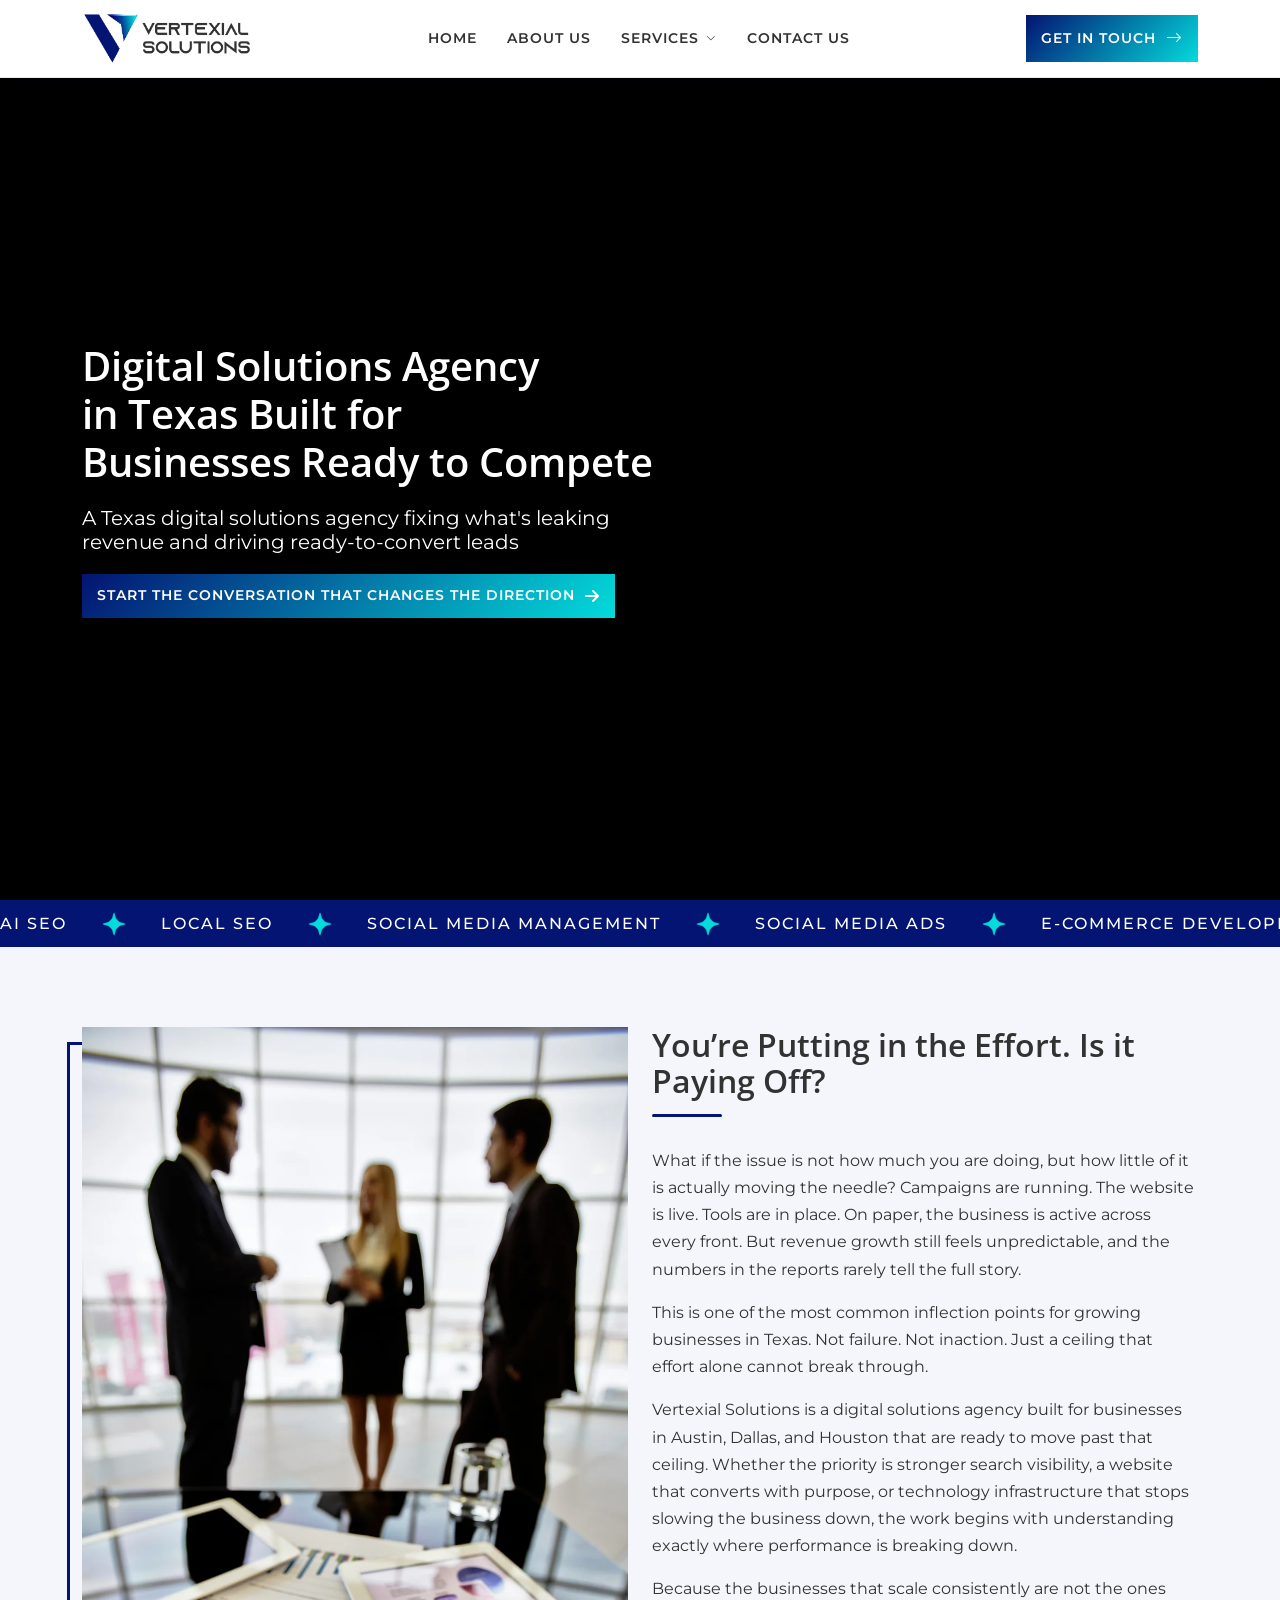
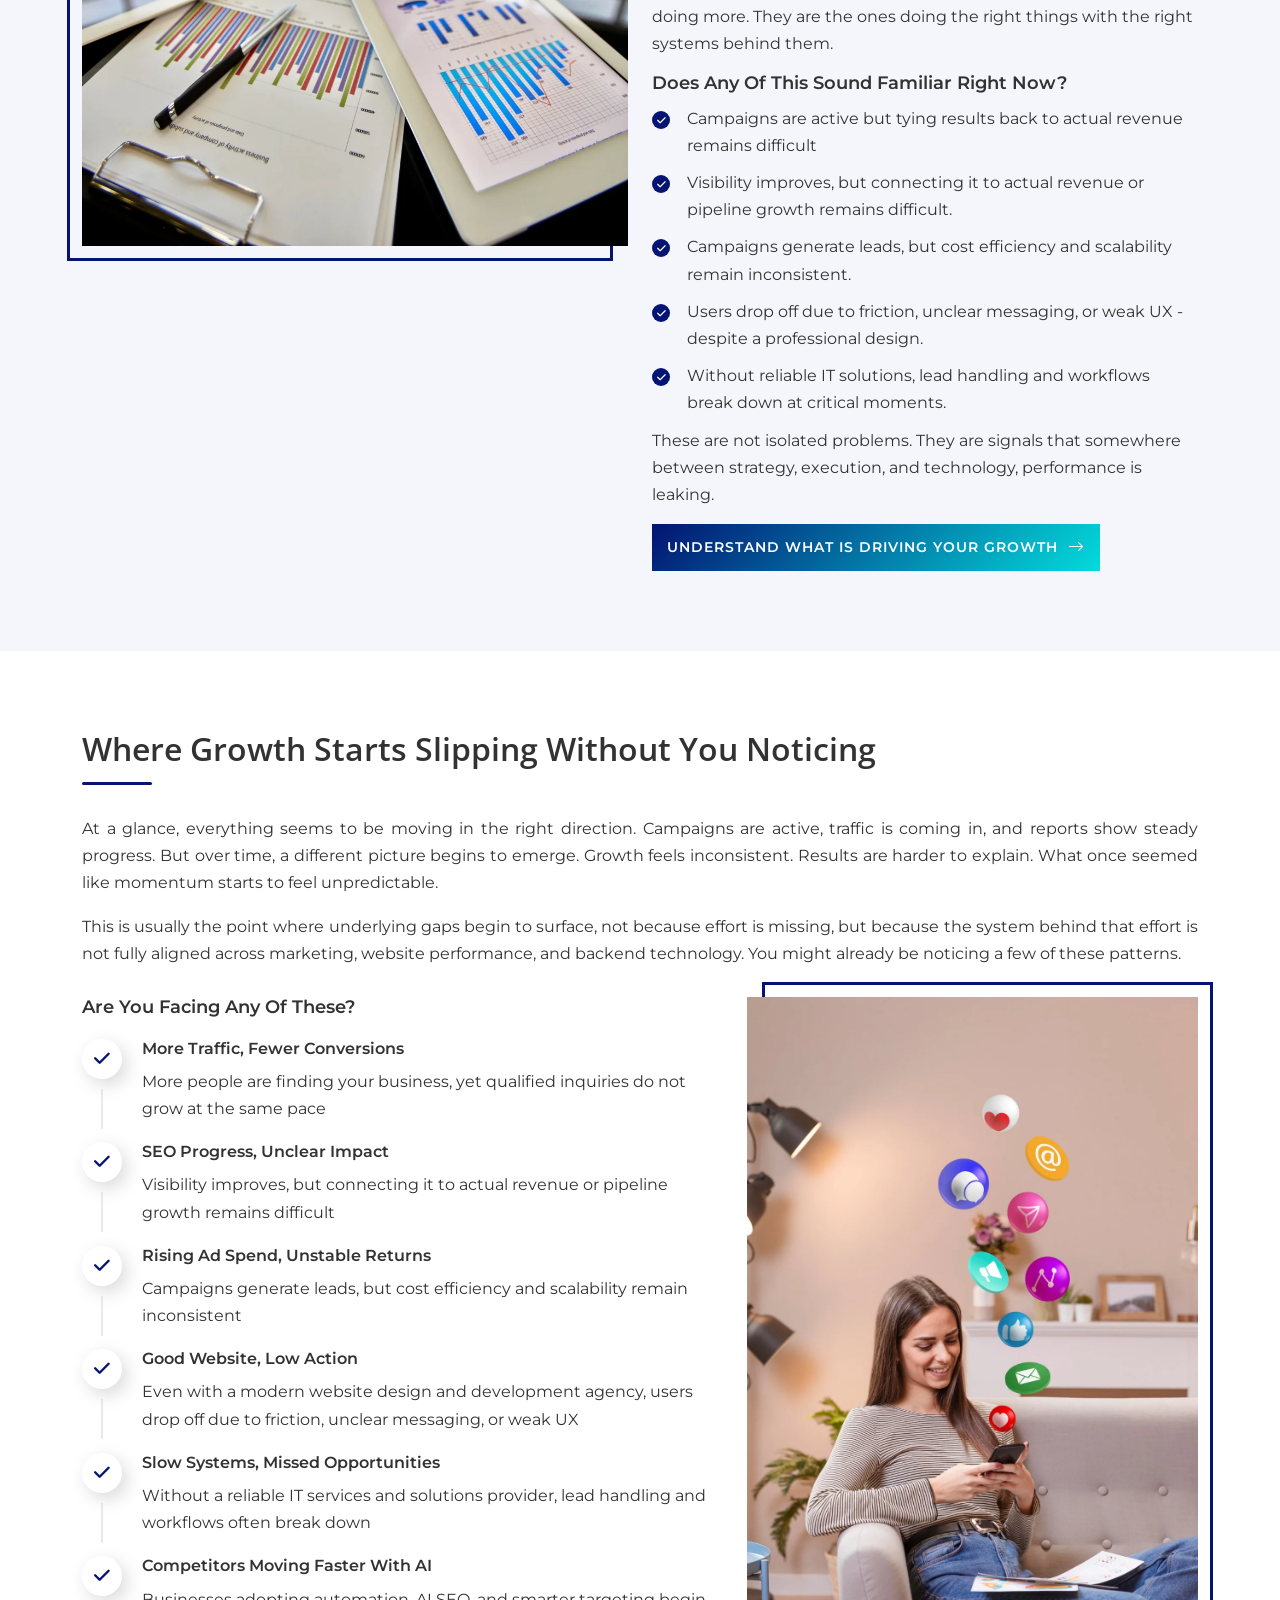
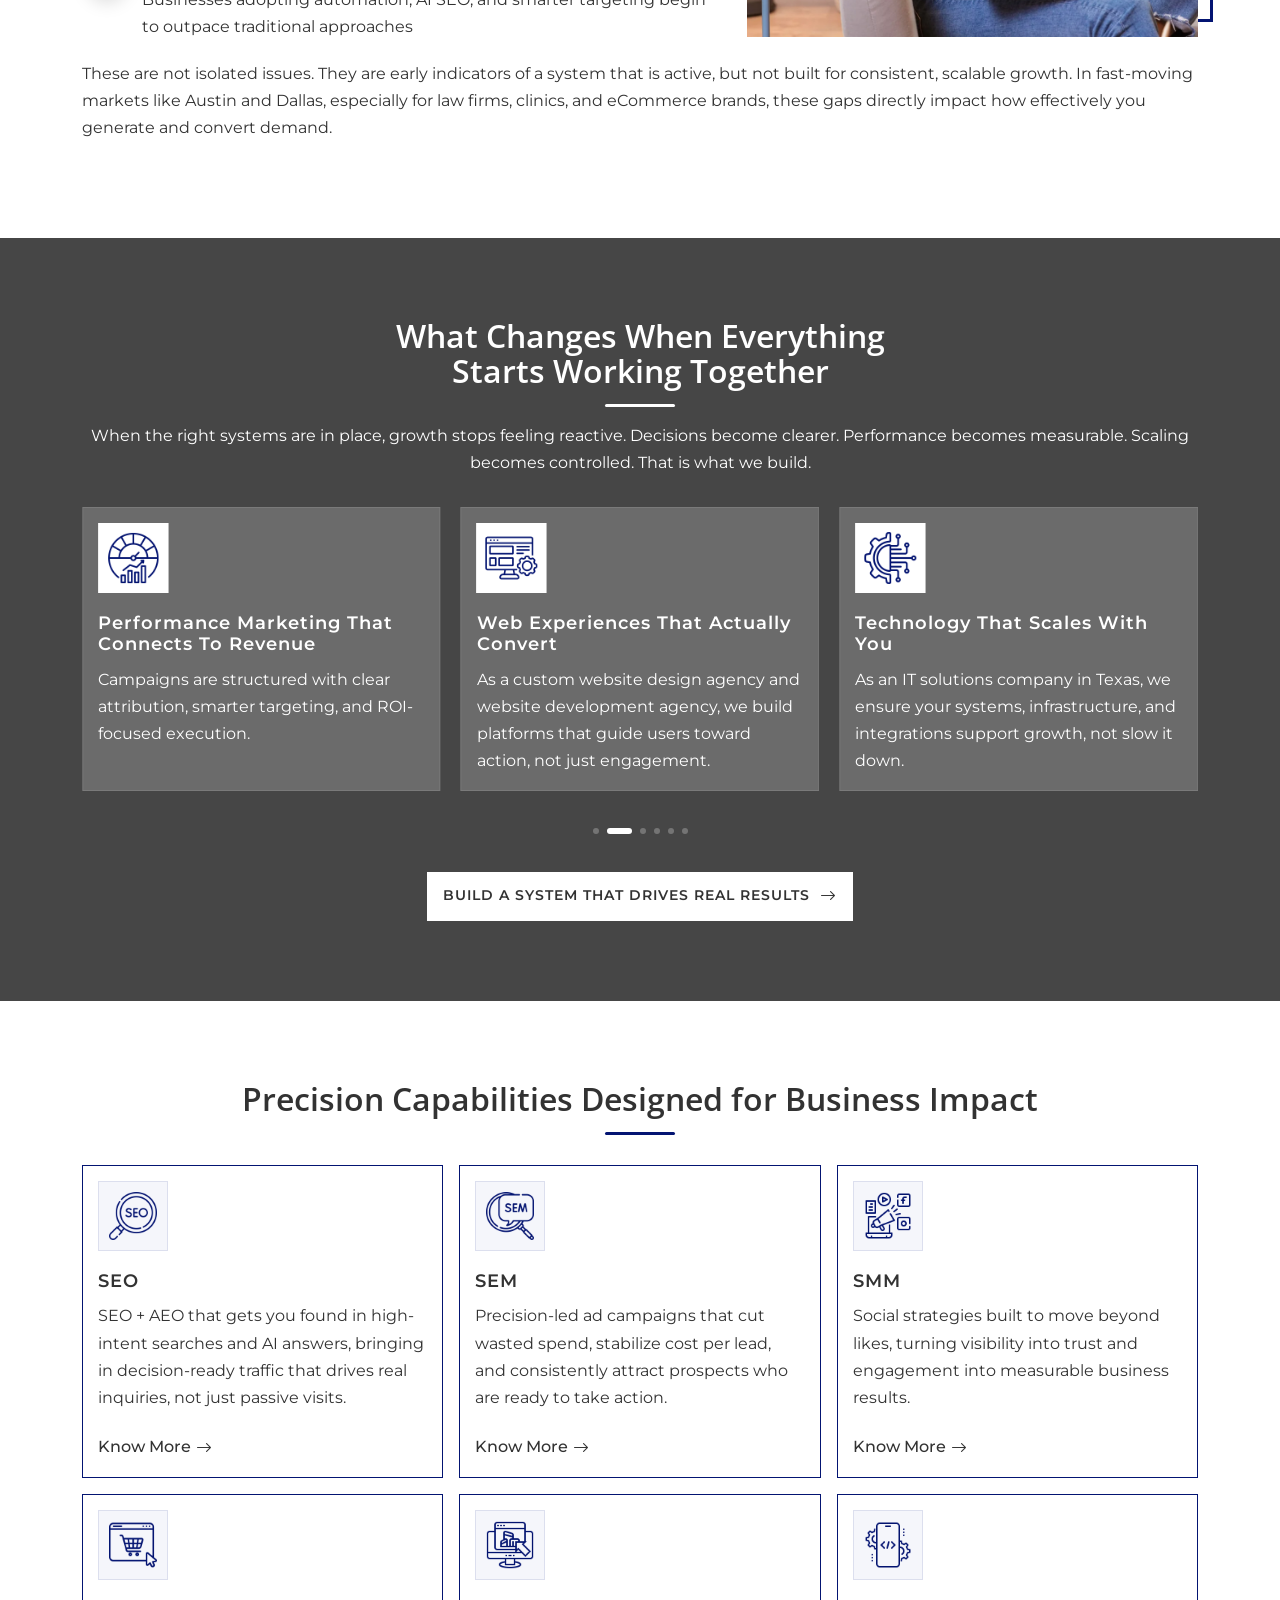
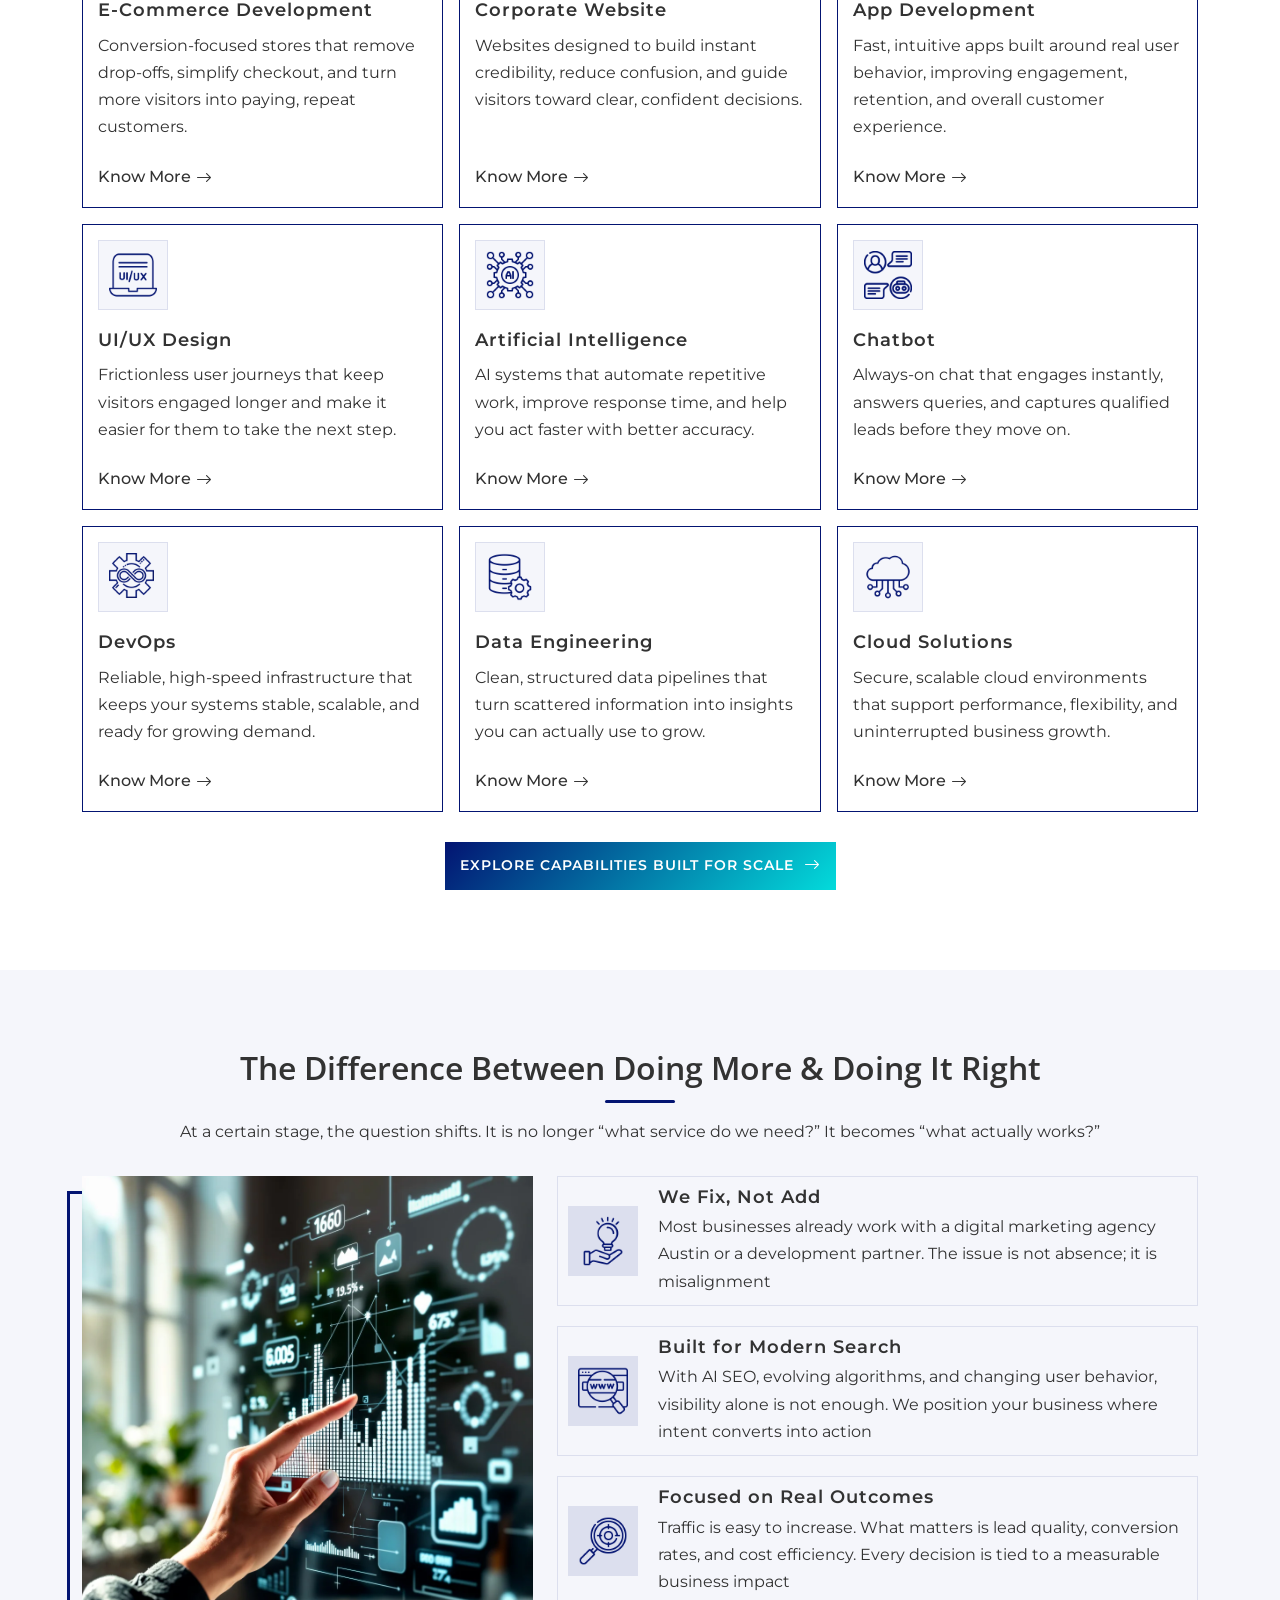
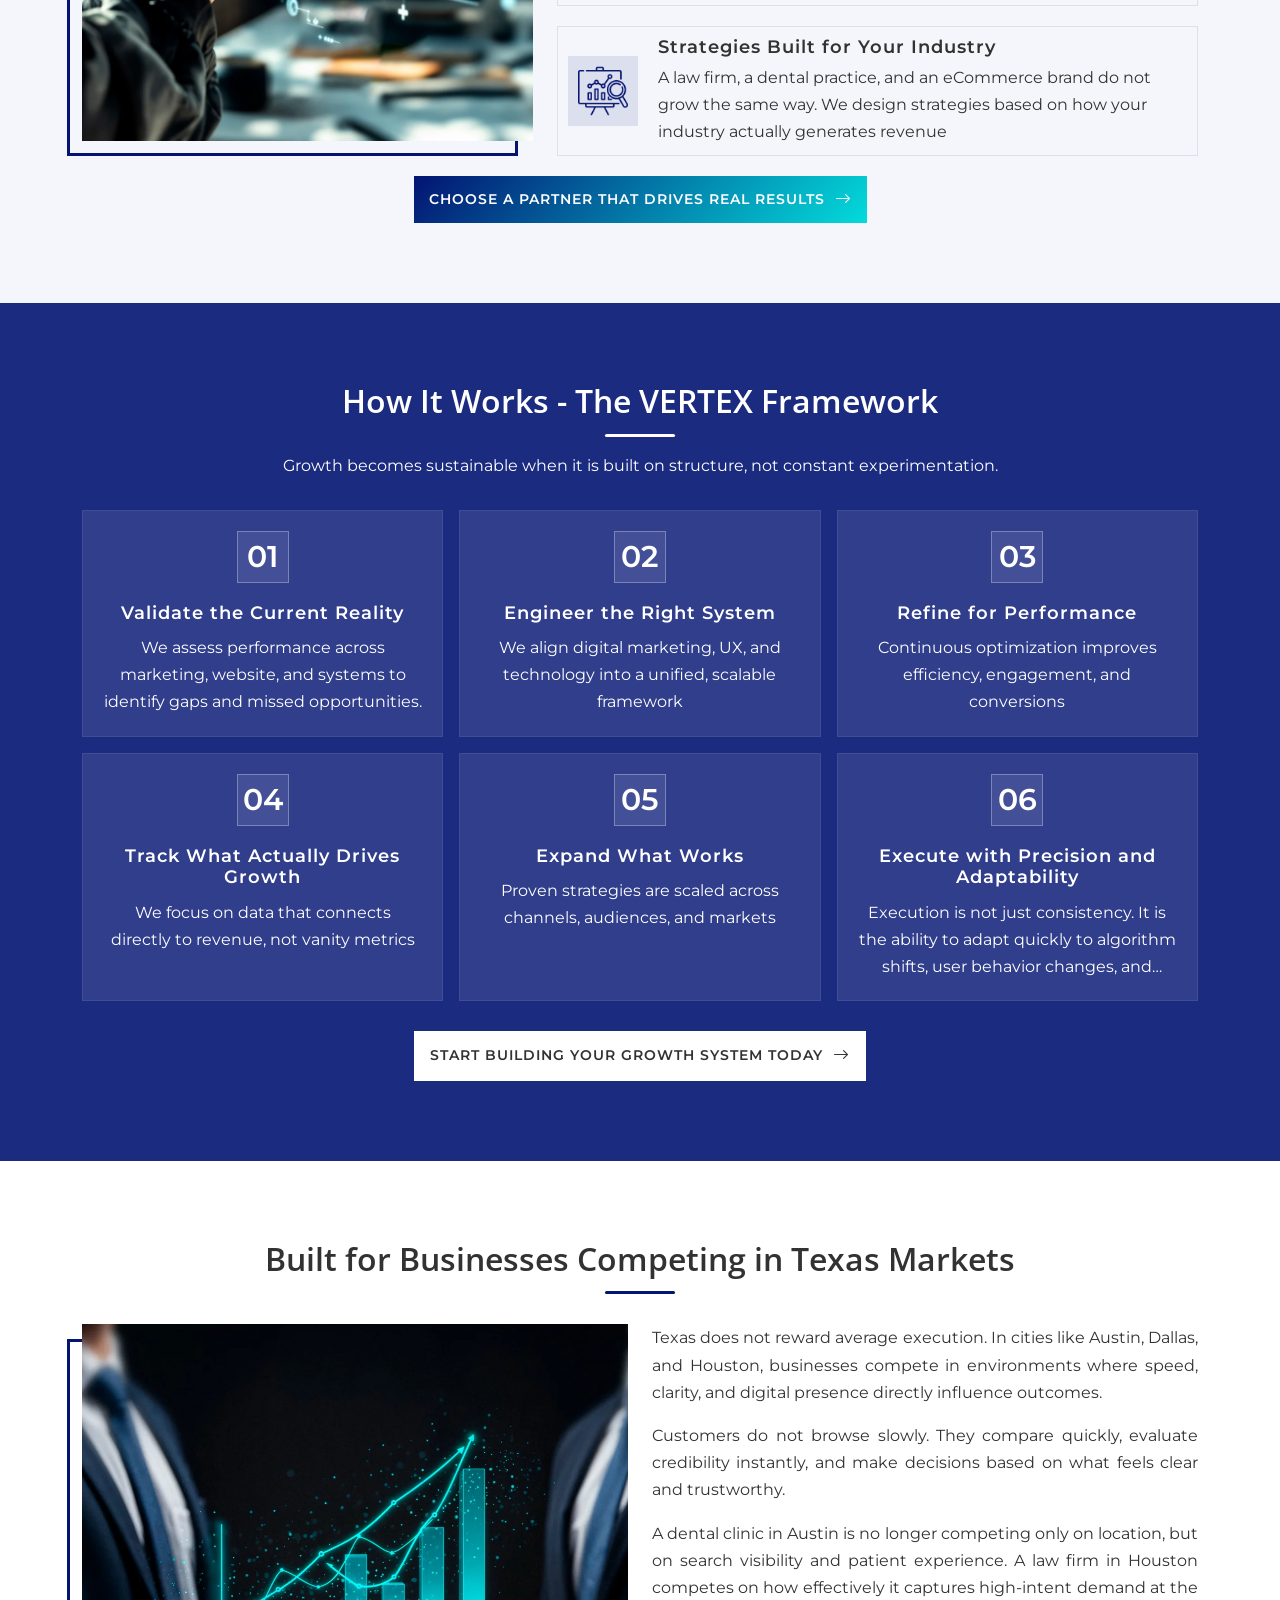
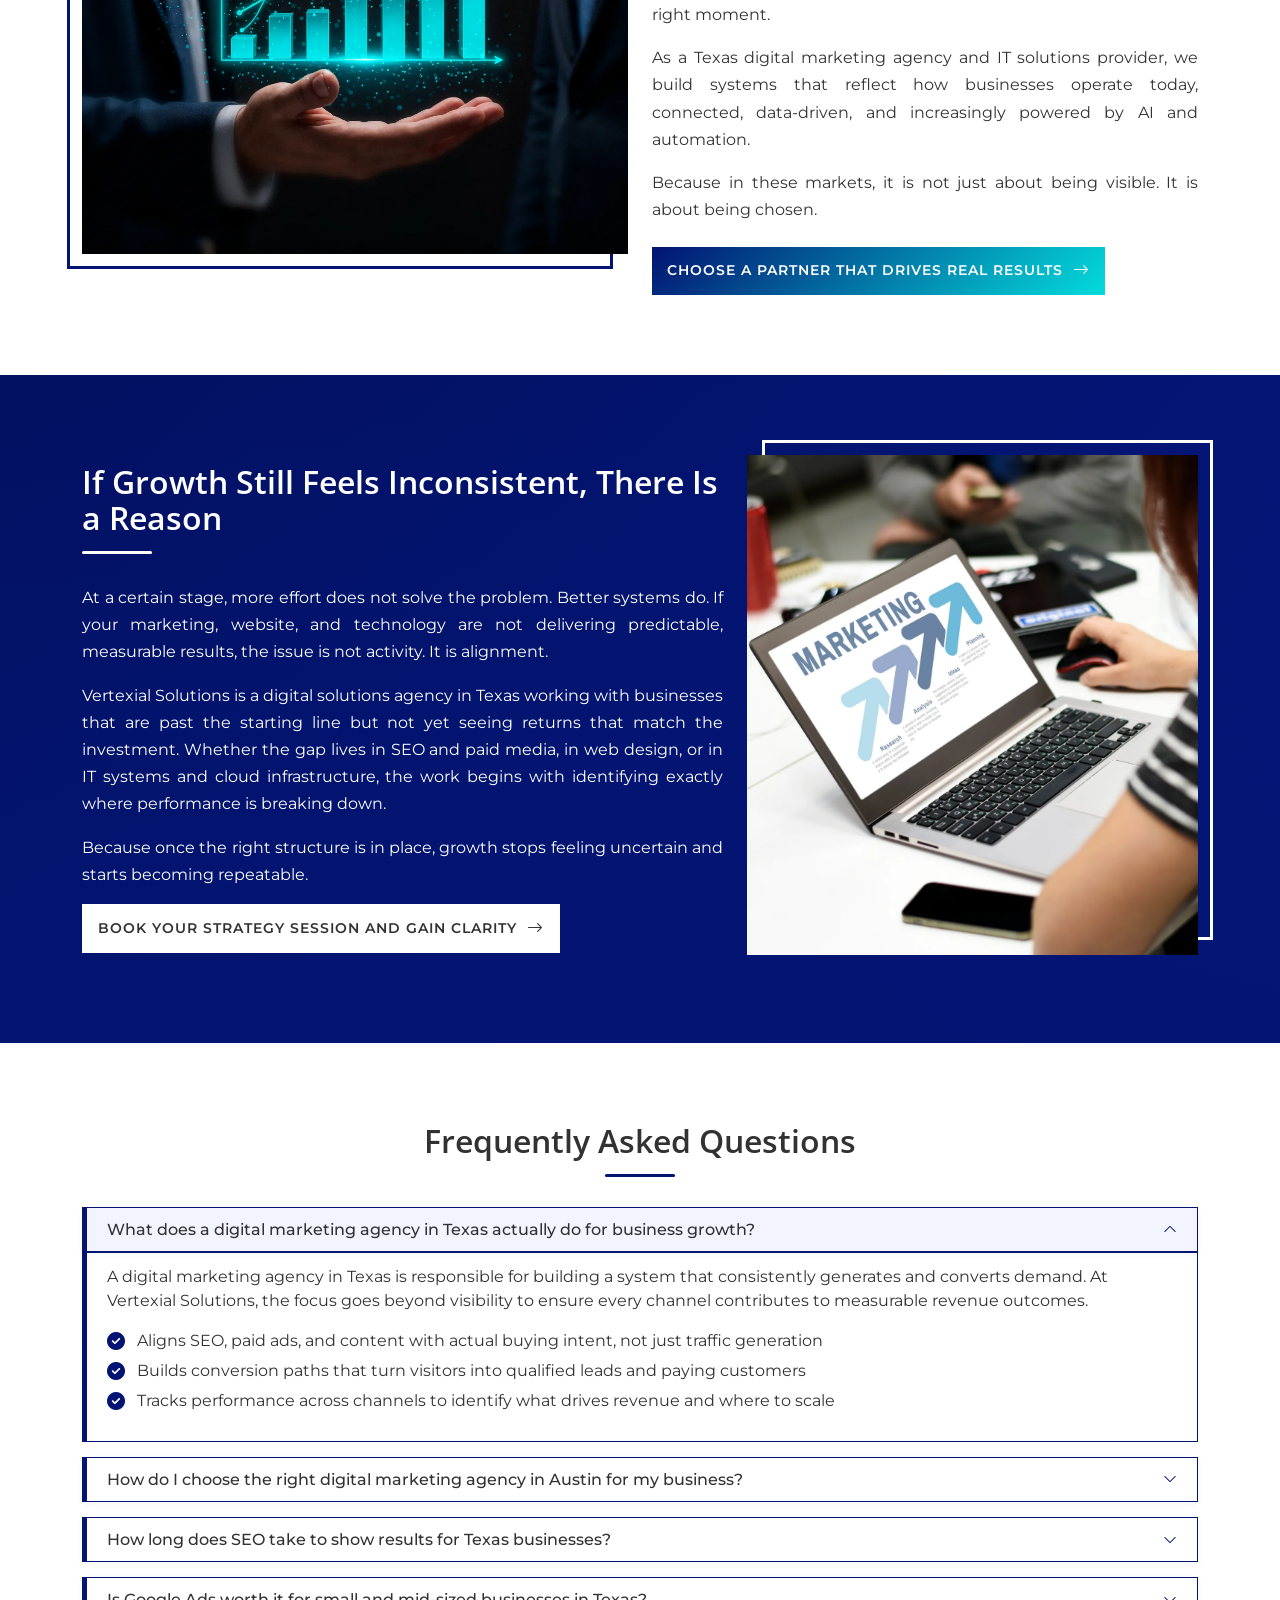
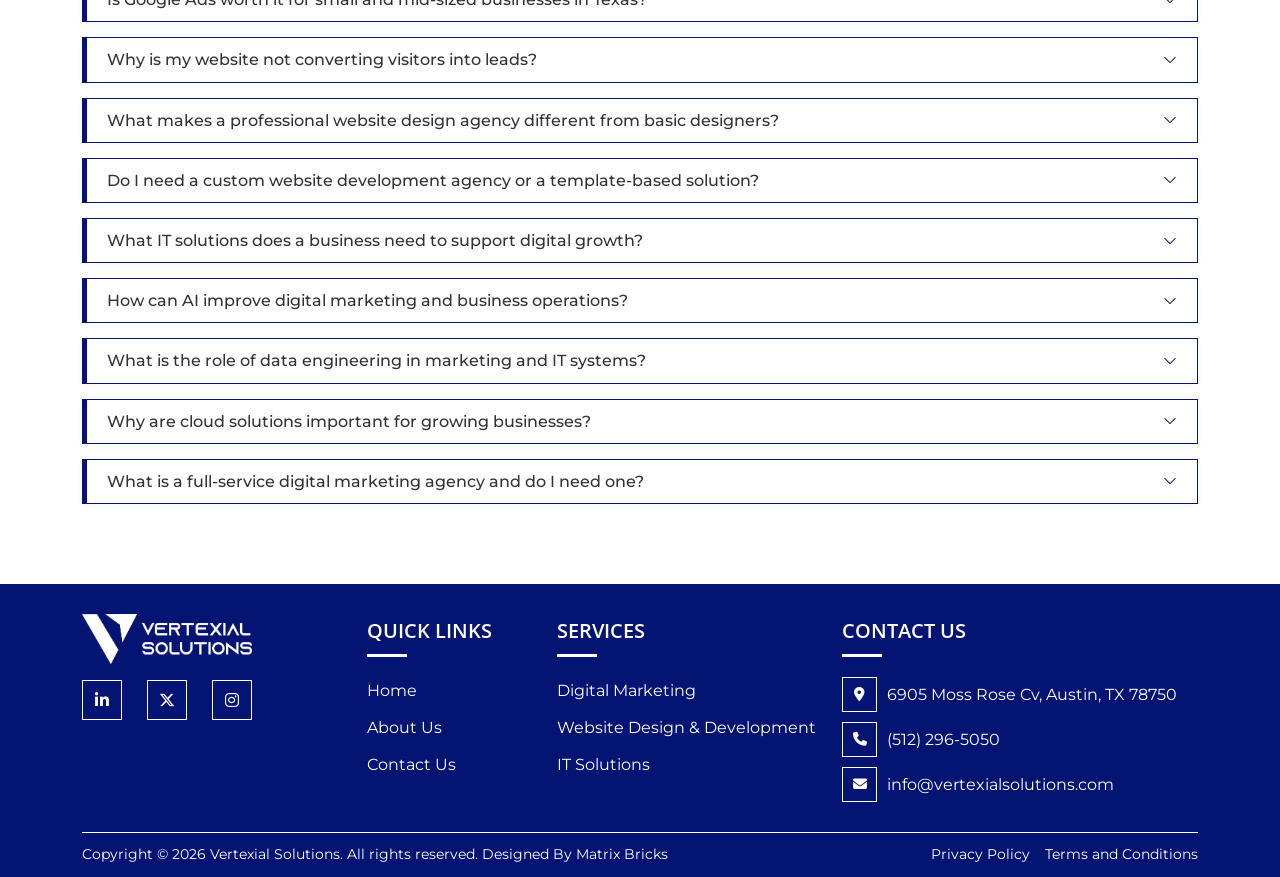
==== commit 07e6a86b: "Added index.html" ====
--- a/index.html
+++ b/index.html
@@ -1,1547 +1,1547 @@
-<!DOCTYPE html>
-<html lang="en">
-
-<head>
-  <meta charset="UTF-8">
-  <meta name="viewport" content="width=device-width, initial-scale=1.0">
-  <meta name="robots" content="noindex, nofollow">
-  <meta name="description" content="Vertexial Solutions – A Texas digital solutions agency fixing what's leaking revenue and driving ready-to-convert leads in Austin, Dallas, and Houston.">
-  <title>Vertexial Solutions | Digital Solutions Agency Texas</title>
-  <link rel="shortcut icon" type="image/x-icon" href="assets/img/favicon.png">
-  <!-- Preconnects for speed -->
-  <link rel="preconnect" href="https://fonts.googleapis.com">
-  <link rel="preconnect" href="https://fonts.gstatic.com" crossorigin>
-  <link rel="preconnect" href="https://images.unsplash.com">
-  <link href="https://fonts.googleapis.com/css2?family=Syne:wght@400;600;700;800&family=Outfit:wght@300;400;500;600&display=swap" rel="stylesheet">
-  <link rel="stylesheet" href="https://cdn.jsdelivr.net/npm/bootstrap@5.3.2/dist/css/bootstrap.min.css">
-  <link rel="stylesheet" href="https://cdn.jsdelivr.net/npm/swiper@11/swiper-bundle.min.css">
-  <link rel="stylesheet" href="https://cdnjs.cloudflare.com/ajax/libs/font-awesome/6.6.0/css/all.min.css">
-  <link rel="stylesheet" href="https://cdn.jsdelivr.net/npm/bootstrap-icons@1.11.3/font/bootstrap-icons.min.css">
-  <link rel="stylesheet" href="assets/css/style.css">
-</head>
-
-<body>
-
-  <!-- NAVBAR -->
-  <nav class="navbar navbar-v navbar-expand-lg" id="mainNav">
-    <div class="container">
-      <a class="nav-brand" href="#">
-        <img src="assets/img/logo/vertexial-solutions-logo.png" alt="Vertexial Solutions Logo">
-      </a>
-
-      <!-- Mobile hamburger -->
-      <button class="navbar-toggler border-0 shadow-none" type="button" data-bs-toggle="collapse"
-        data-bs-target="#navMenu" aria-controls="navMenu" aria-expanded="false" aria-label="Toggle navigation">
-        <span style="font-size:1.5rem;color:var(--ink);line-height:1"><i class="bi bi-list"
-            id="hamburgerIcon"></i></span>
-      </button>
-
-      <div class="collapse navbar-collapse" id="navMenu">
-        <ul class="navbar-nav ms-auto me-auto">
-          <li class="nav-item"><a class="nav-link active" href="#">Home</a></li>
-          <li class="nav-item"><a class="nav-link" href="about-us.html">About Us</a></li>
-
-          <!-- DESKTOP: Services trigger (hover opens mega) -->
-          <li class="nav-item d-none d-lg-block">
-            <a class="nav-link services-trigger" href="#services" id="servicesTrigger">
-              Services <i class="bi bi-chevron-down"
-                style="font-size:.6rem;vertical-align:middle;margin-left:.15rem;transition:transform .25s"
-                id="servChevron"></i>
-            </a>
-          </li>
-
-          <!-- MOBILE: Services collapsible -->
-          <li class="nav-item d-lg-none">
-            <a class="nav-link mob-services-toggle" href="#" id="mobServicesToggle">
-              Services <span class="mob-arrow"><i class="bi bi-chevron-down"
-                  style="font-size:.6rem;vertical-align:middle;margin-left:.15rem"></i></span>
-            </a>
-            <div class="mob-services-panel" id="mobServicesPanel">
-              <span class="mob-cat-label">Digital Marketing</span>
-              <div class="mob-sub-group">
-                <h4 class="menu-mob-title-h4"><a href="#">SEO</a></h4>
-                <a class="mob-svc-link" href="#"><i class="fa-solid fa-angles-right"></i> AI SEO</a>
-                <a class="mob-svc-link" href="#"><i class="fa-solid fa-angles-right"></i> Local SEO</a>
-                <h4 class="menu-mob-title-h4"><a href="#">SEM</a></h4>
-
-                <h4 class="menu-mob-title-h4"><a href="#">SMM</a></h4>
-                <a class="mob-svc-link" href="#"><i class="fa-solid fa-angles-right"></i> Social Media Management</a>
-                <a class="mob-svc-link" href="#"><i class="fa-solid fa-angles-right"></i> Social Media Ads</a>
-              </div>
-              <span class="mob-cat-label">Website Design &amp; Development</span>
-              <div class="mob-sub-group">
-                <a class="mob-svc-link" href="#"><i class="fa-solid fa-angles-right"></i> E-Commerce Development</a>
-                <a class="mob-svc-link" href="#"><i class="fa-solid fa-angles-right"></i> Corporate Website</a>
-                <a class="mob-svc-link" href="#"><i class="fa-solid fa-angles-right"></i> App Development</a>
-                <a class="mob-svc-link" href="#"><i class="fa-solid fa-angles-right"></i> UI/UX Design</a>
-              </div>
-              <span class="mob-cat-label">IT Solutions</span>
-              <div class="mob-sub-group">
-                <a class="mob-svc-link" href="#"><i class="fa-solid fa-angles-right"></i> Artificial Intelligence</a>
-                <a class="mob-svc-link" href="#"><i class="fa-solid fa-angles-right"></i> Chatbot</a>
-                <a class="mob-svc-link" href="#"><i class="fa-solid fa-angles-right"></i> DevOps</a>
-                <a class="mob-svc-link" href="#"><i class="fa-solid fa-angles-right"></i> Data Engineering</a>
-                <a class="mob-svc-link" href="#"><i class="fa-solid fa-angles-right"></i> Cloud Solutions</a>
-              </div>
-            </div>
-          </li>
-
-          <li class="nav-item"><a class="nav-link" href="#">Contact Us</a></li>
-          <!-- <li class="nav-item ms-lg-2">
-            <a class="btn-v btn-v-pri" href="#">Get In Touch <i class="bi bi-arrow-right"></i></a>
-          </li> -->
-        </ul>
-        <a class="btn-v btn-v-pri" href="#" data-bs-toggle="modal" data-bs-target="#popupForm">
-          Get In Touch <i class="bi bi-arrow-right"></i>
-        </a>
-      </div>
-    </div>
-  </nav>
-  <!-- BACKDROP -->
-  <div class="mega-backdrop" id="megaBackdrop"></div>
-  <!-- MEGA MENU -->
-  <div class="mega-menu" id="megaMenu">
-    <div class="mega-inner">
-
-      <!-- RIGHT PANELS WRAPPER -->
-      <div style="flex:1;display:flex;flex-direction:column;overflow:hidden">
-        <div class="mega-panels">
-
-          <!-- PANEL: Digital Marketing -->
-          <div class="mega-panel active" id="panel-dm">
-            <div class="mega-panel-label">Our Services</div>
-            <div class="row">
-              <div class="col-lg-4">
-                <div class="mega-grid mega-grid-custom-dd-one">
-                  <a href="digital-marketing.html" class="m-card featured">
-                    <div class="m-card-ico"><span class="ico">
-                        <img src="assets/img/icon/menu-icon-1.png">
-                      </span></div>
-                    <div class="m-card-body">
-                      <div class="m-card-title">Digital Marketing</div>
-                    </div>
-                  </a>
-                </div>
-                <div class="mega-menu-custom-submenu-sec">
-                  <h4><a href="#">SEO</a></h4>
-                  <ul>
-                    <li><a href="#">AI SEO</a></li>
-                    <li><a href="#">Local SEO</a></li>
-                  </ul>
-                  <hr>
-                  <h4><a href="#">SEM</a></h4>
-                  <hr>
-                  <h4><a href="#">SMM</a></h4>
-                  <ul>
-                    <li><a href="#">Social Media Management</a></li>
-                    <li><a href="#">Social Media Ads</a></li>
-                  </ul>
-                </div>
-
-              </div>
-
-              <div class="col-lg-4">
-                <div class="mega-grid mega-grid-custom-dd-one">
-                  <a href="#" class="m-card featured">
-                    <div class="m-card-ico"><span class="ico">
-                        <img src="assets/img/icon/menu-icon-2.png">
-                      </span></div>
-                    <div class="m-card-body">
-                      <div class="m-card-title">Website Design &amp; Development</div>
-                    </div>
-                  </a>
-                </div>
-                <div class="mega-menu-custom-submenu-sec">
-                  <ul>
-                    <li><a href="#">E-Commerce Development</a></li>
-                    <li><a href="#">Corporate Website</a></li>
-                    <li><a href="#">App Development</a></li>
-                    <li><a href="#">UI/UX Design</a></li>
-                  </ul>
-                </div>
-
-              </div>
-
-
-              <div class="col-lg-4">
-                <div class="mega-grid mega-grid-custom-dd-one">
-                  <a href="#" class="m-card featured">
-                    <div class="m-card-ico"><span class="ico">
-                        <img src="assets/img/icon/menu-icon-3.png">
-                      </span></div>
-                    <div class="m-card-body">
-                      <div class="m-card-title">IT Solutions</div>
-                    </div>
-                  </a>
-                </div>
-                <div class="mega-menu-custom-submenu-sec">
-                  <ul>
-                    <li><a href="#">Artificial Intelligence</a></li>
-                    <li><a href="#">Chatbot</a></li>
-                    <li><a href="#">DevOps</a></li>
-                    <li><a href="#">Data Engineering</a></li>
-                    <li><a href="#">Cloud Solutions</a></li>
-                  </ul>
-                </div>
-              </div>
-            </div>
-          </div>
-        </div>
-      </div>
-    </div>
-  </div>
-
-  <!-- HERO -->
-  <section class="hero" id="hero">
-    <div class="hero-bg"></div>
-    <div class="hero-grad"></div>
-    <div class="container position-relative" style="z-index:2;">
-      <div class="row align-items-center gy-5">
-        <div class="col-lg-7">
-          <!-- <div class="hero-badge"><span class="dot"></span>Digital Solutions Agency · Texas</div> -->
-          <h1 class="hero-h1">Digital Solutions Agency <br>in Texas Built for <br>Businesses Ready to Compete</h1>
-          <p class="hero-sub">A Texas digital solutions agency fixing what's leaking revenue and driving
-            ready-to-convert leads</p>
-          <div class="d-flex flex-wrap gap-3">
-            <a href="#" class="btn-v btn-v-pri">Start the Conversation That Changes the Direction
-              <i class="fa-solid fa-arrow-right"></i>
-            </a>
-            <!-- <a href="#challenges" class="btn-v btn-v-light">Explore Our Work</a> -->
-          </div>
-        </div>
-        <div class="col-lg-5 d-none d-lg-block">
-
-          <!-- <div class="position-relative">
-
-            <div class="hero-img-card">
-              <img src="assets/img/home/banner-img-one.webp" alt="Texas business team" loading="eager" width="600"
-                height="750">
-            </div>
-            <div class="float-badge tr">
-              <div class="fi" style="background:var(--accent-glow);">
-                <img src="assets/img/icon/banner-icon-2.webp" alt="Top Quality Lead">
-              </div>
-              <div>
-                <div class="fb-title">Top Quality Lead</div>
-              </div>
-            </div>
-            <div class="float-badge bl">
-              <div class="fi" style="background:var(--accent-glow);">
-                <img src="assets/img/icon/banner-icon-1.webp" alt="Top Quality Lead">
-              </div>
-              <div>
-                <div class="fb-title">AI-Powered SEO</div>
-              </div>
-            </div>
-
-          </div> -->
-
-        </div>
-      </div>
-    </div>
-  </section>
-
-  <!-- TICKER -->
-  <div class="ticker">
-    <div class="ticker-track" id="tickerTrack">
-      <span class="ticker-item">AI SEO <img src="assets/img/icon/star.webp" alt="Icon"></span>
-      <span class="ticker-item">Local SEO <img src="assets/img/icon/star.webp" alt="Icon"></span>
-      <span class="ticker-item">Social Media Management <img src="assets/img/icon/star.webp" alt="Icon"></span>
-      <span class="ticker-item">Social Media Ads <img src="assets/img/icon/star.webp" alt="Icon"></span>
-      <span class="ticker-item">E-Commerce Development <img src="assets/img/icon/star.webp" alt="Icon"></span>
-      <span class="ticker-item">Corporate Website <img src="assets/img/icon/star.webp" alt="Icon"></span>
-      <span class="ticker-item">App Development <img src="assets/img/icon/star.webp" alt="Icon"></span>
-      <span class="ticker-item">UI/UX Design <img src="assets/img/icon/star.webp" alt="Icon"></span>
-      <span class="ticker-item">Artificial Intelligence <img src="assets/img/icon/star.webp" alt="Icon"></span>
-      <span class="ticker-item">Chatbot <img src="assets/img/icon/star.webp" alt="Icon"></span>
-      <span class="ticker-item">DevOps <img src="assets/img/icon/star.webp" alt="Icon"></span>
-      <span class="ticker-item">Data Engineering <img src="assets/img/icon/star.webp" alt="Icon"></span>
-      <span class="ticker-item">Cloud Solutions <img src="assets/img/icon/star.webp" alt="Icon"></span>
-    </div>
-  </div>
-
-
-    <section class="you-are-putting-homepage-custom-sec">
-    <div class="container">
-      <div class="row">
-        <div class="col-lg-6">
-          <div class="you-are-putting-homepage-single-sidebar">
-            <div class="you-are-putting-homepage-img-sec">
-              <img src="assets/img/home/your-putting-efforts-img-one.webp" alt="Digital Marketing Image">
-            </div>
-          </div>
-        </div>
-        <div class="col-lg-6">
-          <div class="you-are-putting-custom-sec">
-            <h2 class="sec-title">You’re Putting in the Effort. Is it Paying Off?</h2>
-            <p>What if the issue is not how much you are doing, but how little of it is actually moving the needle?
-              Campaigns are running. The website is live. Tools are in place. On paper, the business is active across
-              every front. But revenue growth still feels unpredictable, and the numbers in the reports rarely tell
-              the full story.</p>
-            <p>This is one of the most common inflection points for growing businesses in Texas. Not failure. Not
-              inaction. Just a ceiling that effort alone cannot break through.</p>
-            <p>Vertexial Solutions is a digital solutions agency built for businesses in Austin, Dallas, and Houston
-              that are ready to move past that ceiling. Whether the priority is stronger search visibility, a website
-              that converts with purpose, or technology infrastructure that stops slowing the business down, the work
-              begins with understanding exactly where performance is breaking down.</p>
-            <p>Because the businesses that scale consistently are not the ones doing more. They are the ones doing the
-              right things with the right systems behind them.</p>
-            <h4>Does any of this sound familiar right now?</h4>
-            <ul class="list-style-one">
-              <li>Campaigns are active but tying results back to actual revenue remains difficult</li>
-              <li>Visibility improves, but connecting it to actual revenue or pipeline growth remains difficult.</li>
-              <li>Campaigns generate leads, but cost efficiency and scalability remain inconsistent.</li>
-              <li>Users drop off due to friction, unclear messaging, or weak UX - despite a professional design.</li>
-              <li>Without reliable IT solutions, lead handling and workflows break down at critical moments.</li>
-            </ul>
-            <p>These are not isolated problems. They are signals that somewhere between strategy, execution, and
-              technology, performance is leaking.</p>
-            <div class="rv mt-3">
-              <a href="#" class="btn-v btn-v-pri">Understand What Is Driving Your Growth
-                <i class="bi bi-arrow-right"></i>
-              </a>
-            </div>
-          </div>
-        </div>
-      </div>
-    </div>
-  </section>
-
-  <!--<section class="fx-problem-section sec">-->
-  <!--  <div class="container">-->
-  <!--    <div class="row fx-problem-row">-->
-  <!--      <div class="col-lg-6 fx-problem-left">-->
-  <!--        <div class="fx-problem-image">-->
-  <!--          <img src="assets/img/home/your-putting-efforts-img-one.webp" alt="">-->
-  <!--        </div>-->
-  <!--      </div>-->
-  <!--      <div class="col-lg-6 fx-problem-right">-->
-  <!--        <h2 class="sec-title">You’re Putting in the Effort. Is it Paying Off?</h2>-->
-  <!--        <p>What if the issue is not how much you are doing, but how little of it is actually moving the needle?-->
-  <!--          Campaigns are running. The website is live. Tools are in place. On paper, the business is active across-->
-  <!--          every front. But revenue growth still feels unpredictable, and the numbers in the reports rarely tell-->
-  <!--          the full story.</p>-->
-  <!--        <p>This is one of the most common inflection points for growing businesses in Texas. Not failure. Not-->
-  <!--          inaction. Just a ceiling that effort alone cannot break through.</p>-->
-  <!--        <p>Vertexial Solutions is a digital solutions agency built for businesses in Austin, Dallas, and Houston-->
-  <!--          that are ready to move past that ceiling. Whether the priority is stronger search visibility, a website-->
-  <!--          that converts with purpose, or technology infrastructure that stops slowing the business down, the work-->
-  <!--          begins with understanding exactly where performance is breaking down.</p>-->
-  <!--        <p>Because the businesses that scale consistently are not the ones doing more. They are the ones doing the-->
-  <!--          right things with the right systems behind them.</p>-->
-  <!--        <h4>Does any of this sound familiar right now?</h4>-->
-  <!--        <ul class="list-style-one">-->
-  <!--          <li>Campaigns are active but tying results back to actual revenue remains difficult</li>-->
-  <!--          <li>Visibility improves, but connecting it to actual revenue or pipeline growth remains difficult.</li>-->
-  <!--          <li>Campaigns generate leads, but cost efficiency and scalability remain inconsistent.</li>-->
-  <!--          <li>Users drop off due to friction, unclear messaging, or weak UX - despite a professional design.</li>-->
-  <!--          <li>Without reliable IT solutions, lead handling and workflows break down at critical moments.</li>-->
-  <!--        </ul>-->
-  <!--        <p>These are not isolated problems. They are signals that somewhere between strategy, execution, and-->
-  <!--          technology, performance is leaking.</p>-->
-  <!--          <div class="rv mt-3">-->
-  <!--            <a href="#" class="btn-v btn-v-pri">Understand What Is Driving Your Growth-->
-  <!--              <i class="bi bi-arrow-right"></i>-->
-  <!--            </a>-->
-  <!--          </div>-->
-  <!--      </div>-->
-  <!--    </div>     -->
-  <!--  </div>-->
-  <!--  <div class="custom-padding-sec"></div>-->
-  <!--</section>-->
-
-  <!-- <section class="problems-sec sec">
-    <div class="container">
-      <div class="your-putting-efforts-sec-one">
-        <div class="your-putting-efforts-sec-one-content-sec">
-          <h2 class="sec-title">You’re Putting in the Effort. Is it Paying Off?</h2>
-        </div>
-
-        <div class="row">
-          <div class="col-lg-6">
-            <div class="your-putting-efforts-img-one-sec">
-              <img src="assets/img/home/your-putting-efforts-img-one.webp" alt="Analytics dashboard" class="img-fluid"
-                loading="lazy">
-            </div>
-          </div>
-          <div class="col-lg-6">
-            <div class="your-putting-efforts-sec-one-content-sec">
-              <p>What if the issue is not how much you are doing, but how little of it is actually moving the needle?
-                Campaigns are running. The website is live. Tools are in place. On paper, the business is active across
-                every front. But revenue growth still feels unpredictable, and the numbers in the reports rarely tell
-                the full story.</p>
-              <p>This is one of the most common inflection points for growing businesses in Texas. Not failure. Not
-                inaction. Just a ceiling that effort alone cannot break through.</p>
-              <p>Vertexial Solutions is a digital solutions agency built for businesses in Austin, Dallas, and Houston
-                that are ready to move past that ceiling. Whether the priority is stronger search visibility, a website
-                that converts with purpose, or technology infrastructure that stops slowing the business down, the work
-                begins with understanding exactly where performance is breaking down.</p>
-              <p>Because the businesses that scale consistently are not the ones doing more. They are the ones doing the
-                right things with the right systems behind them.</p>
-              <p>Does any of this sound familiar right now?</p>
-              <ul class="list-style-one">
-                <li>Campaigns are active but tying results back to actual revenue remains difficult</li>
-                <li>Visibility improves, but connecting it to actual revenue or pipeline growth remains difficult.</li>
-                <li>Campaigns generate leads, but cost efficiency and scalability remain inconsistent.</li>
-                <li>Users drop off due to friction, unclear messaging, or weak UX — despite a professional design.</li>
-                <li>Without reliable IT solutions, lead handling and workflows break down at critical moments.</li>
-              </ul>
-              <p>These are not isolated problems. They are signals that somewhere between strategy, execution, and
-                technology, performance is leaking.</p>
-            </div>
-            <div class="rv mt-3">
-              <a href="#" class="btn-v btn-v-pri">Understand What Is Driving Your Growth
-                <i class="bi bi-arrow-right"></i>
-              </a>
-            </div>
-          </div>
-        </div>
-      </div>
-
-
-
-    </div>
-  </section> -->
-
-  <section class="where-growth-starts-slipping-main-sec">
-    <div class="container">
-      <div class="where-growth-starts-slipping-one-sec">
-        <div class="row">
-          <div class="col-lg-12">
-            <div class="where-growth-starts-slipping-title-sec">
-              <h2 class="sec-title">Where Growth Starts Slipping Without You Noticing</h2>
-              <p>At a glance, everything seems to be moving in the right direction. Campaigns are active, traffic is
-                coming in, and reports show steady progress. But over time, a different picture begins to emerge. Growth
-                feels inconsistent. Results are harder to
-                explain. What once seemed like momentum starts to feel unpredictable.</p>
-              <p>This is usually the point where underlying gaps begin to surface, not because effort is missing, but
-                because the system behind that effort is not fully aligned across marketing, website performance, and
-                backend technology. You might already be noticing a few of these patterns.</p>
-            </div>
-          </div>
-          <div class="col-lg-7">
-            <div class="where-growth-starts-slipping-content-sec">
-              <h4>Are you facing any of these?</h4>
-              <div class="where-growth-starts-custom-listing-sec">
-                <div class="wgscl-card-sec" style="visibility: visible;">
-                  <div class="wgscl-card-img-sec">
-                    <i class="fa-solid fa-check wgscl-card-icon"></i>
-                  </div>
-                  <div class="wgscl-card-content-sec">
-                    <h3>More traffic, fewer conversions</h3>
-                    <p>More people are finding your business, yet qualified inquiries do not grow at the same pace</p>
-                  </div>
-                </div>
-                <div class="wgscl-card-sec" style="visibility: visible;">
-                  <div class="wgscl-card-img-sec">
-                    <i class="fa-solid fa-check wgscl-card-icon"></i>
-                  </div>
-                  <div class="wgscl-card-content-sec">
-                    <h3>SEO progress, unclear impact</h3>
-                    <p>Visibility improves, but connecting it to actual revenue or pipeline growth remains difficult</p>
-                  </div>
-                </div>
-                <div class="wgscl-card-sec" style="visibility: visible;">
-                  <div class="wgscl-card-img-sec">
-                    <i class="fa-solid fa-check wgscl-card-icon"></i>
-                  </div>
-                  <div class="wgscl-card-content-sec">
-                    <h3>Rising ad spend, unstable returns</h3>
-                    <p>Campaigns generate leads, but cost efficiency and scalability remain inconsistent</p>
-                  </div>
-                </div>
-                <div class="wgscl-card-sec" style="visibility: visible;">
-                  <div class="wgscl-card-img-sec">
-                    <i class="fa-solid fa-check wgscl-card-icon"></i>
-                  </div>
-                  <div class="wgscl-card-content-sec">
-                    <h3>Good website, low action</h3>
-                    <p>Even with a modern website design and development agency, users drop off due to friction, unclear
-                      messaging, or weak UX</p>
-                  </div>
-                </div>
-                <div class="wgscl-card-sec" style="visibility: visible;">
-                  <div class="wgscl-card-img-sec">
-                    <i class="fa-solid fa-check wgscl-card-icon"></i>
-                  </div>
-                  <div class="wgscl-card-content-sec">
-                    <h3>Slow systems, missed opportunities</h3>
-                    <p>Without a reliable IT services and solutions provider, lead handling and workflows often break
-                      down</p>
-                  </div>
-                </div>
-                <div class="wgscl-card-sec" style="visibility: visible;">
-                  <div class="wgscl-card-img-sec">
-                    <i class="fa-solid fa-check"></i>
-                  </div>
-                  <div class="wgscl-card-content-sec">
-                    <h3>Competitors moving faster
-                      with AI</h3>
-                    <p>Businesses adopting automation, AI SEO, and smarter targeting begin to outpace traditional
-                      approaches</p>
-                  </div>
-                </div>
-              </div>
-            </div>
-          </div>
-          <div class="col-lg-5">
-            <div class="where-growth-starts-slipping-img-sec">
-              <img src="assets/img/home/where-growth-img-one.webp" alt="">
-            </div>
-          </div>
-          <div class="col-lg-12">
-            <p>These are not isolated issues. They are early indicators of a system that is active, but not built for
-              consistent, scalable growth. In fast-moving markets like Austin and Dallas, especially for law firms,
-              clinics, and eCommerce brands, these gaps directly impact how effectively you generate and convert
-              demand.</p>
-          </div>
-        </div>
-      </div>
-    </div>
-  </section>
-
-  <section class="outcomes-sec sec" id="outcomes">
-    <div class="container">
-      <div class="when-everything-starts-working-sec-one">
-        <div class="row align-items-center">
-          <div class="col-lg-12">
-            <div class="when-everything-starts-working-title-sec">
-              <h2 class="sec-title-one">What Changes When Everything <br>Starts Working Together</h2>
-              <p>When the right systems are in place, growth stops feeling reactive. Decisions become
-                clearer. Performance becomes measurable. Scaling becomes controlled. That is what we build.</p>
-            </div>
-          </div>
-          <!-- <div class="col-lg-3 d-flex align-items-end justify-content-lg-end gap-2 mt-4 mt-lg-0">
-            <button class="swiper-nav" id="outPrev" aria-label="Previous"><i class="bi bi-arrow-left"></i></button>
-            <button class="swiper-nav" id="outNext" aria-label="Next"><i class="bi bi-arrow-right"></i></button>
-          </div> -->
-        </div>
-      </div>
-
-
-      <div class="swiper outSwiper">
-        <div class="swiper-wrapper">
-          <div class="swiper-slide h-auto">
-            <div class="out-slide">
-              <div class="out-icon">
-                <img src="assets/img/icon/what-changes-icon-1.webp" alt="High-Intent Visibility Across Channels">
-              </div>
-              <h4 class="out-title">High-Intent Visibility Across Channels</h4>
-              <p class="out-body">Through SEO, paid media, and local search optimization, your business shows up where
-                decisions are being made.</p>
-            </div>
-          </div>
-          <div class="swiper-slide h-auto">
-            <div class="out-slide">
-              <div class="out-icon">
-                <img src="assets/img/icon/what-changes-icon-2.webp"
-                  alt="Performance Marketing That Connects to Revenue">
-              </div>
-              <h4 class="out-title">Performance Marketing That Connects to Revenue</h4>
-              <p class="out-body">Campaigns are structured with clear attribution, smarter targeting, and ROI-focused
-                execution.</p>
-            </div>
-          </div>
-          <div class="swiper-slide h-auto">
-            <div class="out-slide">
-              <div class="out-icon">
-                <img src="assets/img/icon/what-changes-icon-3.webp" alt="Web Experiences That Actually Convert">
-              </div>
-              <h4 class="out-title">Web Experiences That Actually Convert</h4>
-              <p class="out-body">As a custom website design agency and website development agency, we build platforms
-                that guide users toward action, not just engagement.</p>
-            </div>
-          </div>
-          <div class="swiper-slide h-auto">
-            <div class="out-slide">
-              <div class="out-icon">
-                <img src="assets/img/icon/what-changes-icon-4.webp" alt="Technology That Scales With You">
-              </div>
-              <h4 class="out-title">Technology That Scales With You</h4>
-              <p class="out-body">As an IT solutions company in Texas, we ensure your systems, infrastructure, and
-                integrations support growth, not slow it down.</p>
-            </div>
-          </div>
-          <div class="swiper-slide h-auto">
-            <div class="out-slide">
-              <div class="out-icon">
-                <img src="assets/img/icon/what-changes-icon-5.webp" alt="AI and Automation That Reduce Friction">
-              </div>
-              <h4 class="out-title">AI and Automation That Reduce Friction</h4>
-              <p class="out-body">From chatbots to workflow automation, we improve speed, consistency, and user
-                experience.</p>
-            </div>
-          </div>
-          <div class="swiper-slide h-auto">
-            <div class="out-slide">
-              <div class="out-icon">
-                <img src="assets/img/icon/what-changes-icon-6.webp" alt="Data That Drives Better Decisions">
-              </div>
-              <h4 class="out-title">Data That Drives Better Decisions</h4>
-              <p class="out-body">With structured tracking and analytics, you gain clarity across marketing, website
-                performance, and operations.</p>
-            </div>
-          </div>
-        </div>
-        <div class="swiper-pagination cstm-pag mt-4 position-relative" style="bottom:auto;"></div>
-      </div>
-      <div class="text-center rv when-everything-starts-working-btn-sec">
-        <a href="#" class="btn-v btn-v-light">Build A System That Drives Real Results <i
-            class="bi bi-arrow-right"></i></a>
-      </div>
-    </div>
-  </section>
-
-  <!-- SERVICES -->
-  <section class="sec">
-    <div class="container">
-      <div class="row">
-        <div class="col-lg-12">
-          <h2 class="sec-title display-5 rv d1 text-center">Precision Capabilities Designed for Business Impact</h2>
-        </div>
-      </div>
-      <div class="row g-3">
-        <div class="col-sm-6 col-lg-4 rv d1">
-          <div class="svc-card">
-            <!--<span class="svc-num">01</span>-->
-            <div class="svc-iw">
-              <img src="assets/img/icon/precision-built-icon-1.webp" alt="SEO">
-            </div>
-            <h4 class="svc-title">SEO</h4>
-            <p class="svc-body">SEO + AEO that gets you found in high-intent searches and AI answers, bringing in
-              decision-ready traffic that drives real inquiries, not just passive visits.</p>
-            <div class="precision-cap-design-btn-sec">
-              <a href="#" class="arrow-btn-read-more">Know More <i class="bi bi-arrow-right"></i></a>
-            </div>
-          </div>
-        </div>
-        <div class="col-sm-6 col-lg-4 rv d2">
-          <div class="svc-card">
-            <!--<span class="svc-num">02</span>-->
-            <div class="svc-iw">
-              <img src="assets/img/icon/precision-built-icon-2.webp" alt="SEM">
-            </div>
-            <h4 class="svc-title">SEM</h4>
-            <p class="svc-body">Precision-led ad campaigns that cut wasted spend, stabilize cost per lead, and
-              consistently attract prospects who are ready to take action.</p>
-            <div class="precision-cap-design-btn-sec">
-              <a href="#" class="arrow-btn-read-more">Know More <i class="bi bi-arrow-right"></i></a>
-            </div>
-          </div>
-        </div>
-        <div class="col-sm-6 col-lg-4 rv d3">
-          <div class="svc-card">
-            <!--<span class="svc-num">03</span>-->
-            <div class="svc-iw">
-              <img src="assets/img/icon/precision-built-icon-3.webp" alt="SMM">
-            </div>
-            <h4 class="svc-title">SMM</h4>
-            <p class="svc-body">Social strategies built to move beyond likes, turning visibility into trust and
-              engagement into measurable business results.</p>
-            <div class="precision-cap-design-btn-sec">
-              <a href="#" class="arrow-btn-read-more">Know More <i class="bi bi-arrow-right"></i></a>
-            </div>
-          </div>
-        </div>
-        <div class="col-sm-6 col-lg-4 rv d4">
-          <div class="svc-card">
-            <!--<span class="svc-num">04</span>-->
-            <div class="svc-iw">
-              <img src="assets/img/icon/precision-built-icon-4.webp" alt="E-Commerce Development">
-            </div>
-            <h4 class="svc-title">E-Commerce Development</h4>
-            <p class="svc-body">Conversion-focused stores that remove drop-offs, simplify checkout, and turn more
-              visitors into paying, repeat customers.</p>
-            <div class="precision-cap-design-btn-sec">
-              <a href="#" class="arrow-btn-read-more">Know More <i class="bi bi-arrow-right"></i></a>
-            </div>
-          </div>
-        </div>
-        <div class="col-sm-6 col-lg-4 rv d1">
-          <div class="svc-card">
-            <!--<span class="svc-num">05</span>-->
-            <div class="svc-iw">
-              <img src="assets/img/icon/precision-built-icon-5.webp" alt="Corporate Website">
-            </div>
-            <h4 class="svc-title">Corporate Website</h4>
-            <p class="svc-body">Websites designed to build instant credibility, reduce confusion, and guide visitors
-              toward clear, confident decisions.<br><br></p>
-            <div class="precision-cap-design-btn-sec">
-              <a href="#" class="arrow-btn-read-more">Know More <i class="bi bi-arrow-right"></i></a>
-            </div>
-          </div>
-        </div>
-        <div class="col-sm-6 col-lg-4 rv d2">
-          <div class="svc-card">
-            <!--<span class="svc-num">06</span>-->
-            <div class="svc-iw">
-              <img src="assets/img/icon/precision-built-icon-6.webp" alt="App Development">
-            </div>
-            <h4 class="svc-title">App Development</h4>
-            <p class="svc-body">Fast, intuitive apps built around real user behavior, improving engagement, retention,
-              and overall customer experience.</p>
-            <div class="precision-cap-design-btn-sec">
-              <a href="#" class="arrow-btn-read-more">Know More <i class="bi bi-arrow-right"></i></a>
-            </div>
-          </div>
-        </div>
-        <div class="col-sm-6 col-lg-4 rv d3">
-          <div class="svc-card">
-            <!--<span class="svc-num">07</span>-->
-            <div class="svc-iw">
-              <img src="assets/img/icon/precision-built-icon-7.webp" alt="UI/UX Design">
-            </div>
-            <h4 class="svc-title">UI/UX Design</h4>
-            <p class="svc-body">Frictionless user journeys that keep visitors engaged longer and make it easier for them
-              to take the next step.</p>
-            <div class="precision-cap-design-btn-sec">
-              <a href="#" class="arrow-btn-read-more">Know More <i class="bi bi-arrow-right"></i></a>
-            </div>
-          </div>
-        </div>
-        <div class="col-sm-6 col-lg-4 rv d4">
-          <div class="svc-card">
-            <!--<span class="svc-num">08</span>-->
-            <div class="svc-iw">
-              <img src="assets/img/icon/precision-built-icon-8.webp" alt="Artificial Intelligence">
-            </div>
-            <h4 class="svc-title">Artificial Intelligence</h4>
-            <p class="svc-body">AI systems that automate repetitive work, improve response time, and help you act faster
-              with better accuracy.</p>
-            <div class="precision-cap-design-btn-sec">
-              <a href="#" class="arrow-btn-read-more">Know More <i class="bi bi-arrow-right"></i></a>
-            </div>
-          </div>
-        </div>
-        <div class="col-sm-6 col-lg-4 rv d1">
-          <div class="svc-card">
-            <!--<span class="svc-num">09</span>-->
-            <div class="svc-iw">
-              <img src="assets/img/icon/precision-built-icon-9.webp" alt="Chatbot">
-            </div>
-            <h4 class="svc-title">Chatbot</h4>
-            <p class="svc-body">Always-on chat that engages instantly, answers queries, and captures qualified leads
-              before they move on.</p>
-            <div class="precision-cap-design-btn-sec">
-              <a href="#" class="arrow-btn-read-more">Know More <i class="bi bi-arrow-right"></i></a>
-            </div>
-          </div>
-        </div>
-        <div class="col-sm-6 col-lg-4 rv d2">
-          <div class="svc-card">
-            <!--<span class="svc-num">10</span>-->
-            <div class="svc-iw">
-              <img src="assets/img/icon/precision-built-icon-10.webp" alt="DevOps">
-            </div>
-            <h4 class="svc-title">DevOps</h4>
-            <p class="svc-body">Reliable, high-speed infrastructure that keeps your systems stable, scalable, and ready
-              for growing demand.</p>
-            <div class="precision-cap-design-btn-sec">
-              <a href="#" class="arrow-btn-read-more">Know More <i class="bi bi-arrow-right"></i></a>
-            </div>
-          </div>
-        </div>
-        <div class="col-sm-6 col-lg-4 rv d3">
-          <div class="svc-card">
-            <!--<span class="svc-num">11</span>-->
-            <div class="svc-iw">
-              <img src="assets/img/icon/precision-built-icon-11.webp" alt="Data Engineering">
-            </div>
-            <h4 class="svc-title">Data Engineering</h4>
-            <p class="svc-body">Clean, structured data pipelines that turn scattered information into insights you can
-              actually use to grow.</p>
-            <div class="precision-cap-design-btn-sec">
-              <a href="#" class="arrow-btn-read-more">Know More <i class="bi bi-arrow-right"></i></a>
-            </div>
-          </div>
-        </div>
-        <div class="col-sm-6 col-lg-4 rv d4">
-          <div class="svc-card">
-            <!--<span class="svc-num">12</span>-->
-            <div class="svc-iw">
-              <img src="assets/img/icon/precision-built-icon-12.webp" alt="Cloud Solutions">
-            </div>
-            <h4 class="svc-title">Cloud Solutions</h4>
-            <p class="svc-body">Secure, scalable cloud environments that support performance, flexibility, and
-              uninterrupted business growth.</p>
-            <div class="precision-cap-design-btn-sec">
-              <a href="#" class="arrow-btn-read-more">Know More <i class="bi bi-arrow-right"></i></a>
-            </div>
-          </div>
-        </div>
-      </div>
-      <div class="explore-cap-built-for-scale-btn-sec rv"><a href="#" class="btn-v btn-v-pri">Explore Capabilities Built
-          for Scale
-          <i class="bi bi-arrow-right"></i></a></div>
-    </div>
-  </section>
-
-  <!-- WHY US -->
-  <section class="diff-sec sec" id="why">
-    <div class="container">
-      <div class="row">
-
-        <div class="col-lg-12">
-          <div class="difference-between-doing-more-title-sec">
-            <h2 class="sec-title">The Difference Between Doing More &amp; Doing It Right</h2>
-            <p>At a certain stage, the question shifts. It is no longer “what service do we need?” It becomes “what
-              actually works?”</p>
-          </div>
-        </div>
-
-
-        <div class="difference-between-final-doing-sec">
-          <div class="row">
-            <div class="col-md-5">
-              <div class="diff-betw-final-doing-img-sec">
-                <img src="assets/img/home/diff-between-card-img.webp" alt="">
-              </div>
-            </div>
-
-            <div class="col-md-7">
-              <div class="diff-betw-final-doing-content-sec">
-
-                <div class="diff-betw-final-doing-card-sec">
-                  <div class="di-be-fi-doing-card-img-sec">
-                    <img src="assets/img/icon/differ-betwe-icon-1.webp" alt="We Fix, Not Add">
-                  </div>
-                  <div class="di-be-fi-doing-card-para-sec">
-                    <h3>We Fix, Not Add</h3>
-                    <p>Most businesses already work with a digital marketing agency Austin or a development partner.
-                      The issue is not absence; it is misalignment</p>
-                  </div>
-                </div>
-
-                <div class="diff-betw-final-doing-card-sec">
-                  <div class="di-be-fi-doing-card-img-sec">
-                    <img src="assets/img/icon/differ-betwe-icon-2.webp" alt="Built for Modern Search">
-                  </div>
-                  <div class="di-be-fi-doing-card-para-sec">
-                    <h3>Built for Modern Search</h3>
-                    <p>With AI SEO, evolving algorithms, and changing user behavior, visibility alone is not enough. We
-                      position your business where intent converts into action</p>
-                  </div>
-                </div>
-
-                <div class="diff-betw-final-doing-card-sec">
-                  <div class="di-be-fi-doing-card-img-sec">
-                    <img src="assets/img/icon/differ-betwe-icon-3.webp" alt="Focused on Real Outcomes">
-                  </div>
-                  <div class="di-be-fi-doing-card-para-sec">
-                    <h3>Focused on Real Outcomes</h3>
-                    <p>Traffic is easy to increase. What matters is lead quality, conversion rates, and cost efficiency.
-                      Every decision is tied to a measurable business impact</p>
-                  </div>
-                </div>
-
-
-                <div class="diff-betw-final-doing-card-sec">
-                  <div class="di-be-fi-doing-card-img-sec">
-                    <img src="assets/img/icon/differ-betwe-icon-4.webp" alt="Strategies Built for Your Industry">
-                  </div>
-                  <div class="di-be-fi-doing-card-para-sec">
-                    <h3>Strategies Built for Your Industry</h3>
-                    <p>A law firm, a dental practice, and an eCommerce brand do not grow the same way. We design
-                      strategies based on how your industry actually generates revenue</p>
-                  </div>
-                </div>
-
-
-              </div>
-            </div>
-          </div>
-        </div>
-
-        <!-- <div class="col-lg-12">
-          <div class="difference-between-doing-more-content-sec">
-            <div class="row">
-
-              <div class="col-md-6 col-sm-6">
-                <div class="res-single-services">
-                  <img src="assets/img/home/differ-betw-img-1.webp" alt="Image" class="img-responsive">
-                  <div class="services-content">
-                    <h3>We Fix, Not Add</h3>
-                    <p>Most businesses already work with a digital marketing agency Austin or a development partner. The
-                      issue is not absence; it is misalignment</p>
-                    <span><img src="assets/img/icon/differ-betwe-icon-1.webp" alt="We Fix, Not Add"></span>
-                  </div>
-                </div>
-              </div>
-
-              <div class="col-md-6 col-sm-6">
-                <div class="res-single-services">
-                  <img src="assets/img/home/differ-betw-img-2.webp" alt="Image" class="img-responsive">
-                  <div class="services-content">
-                    <h3>Built for Modern Search</h3>
-                    <p>With AI SEO, evolving algorithms, and changing user behavior, visibility alone is not enough. We
-                      position your business where intent converts into action</p>
-                    <span><img src="assets/img/icon/differ-betwe-icon-2.webp" alt="Built for Modern Search"></span>
-                  </div>
-                </div>
-              </div>
-
-              <div class="col-md-6 col-sm-6">
-                <div class="res-single-services">
-                  <img src="assets/img/home/differ-betw-img-3.webp" alt="Image" class="img-responsive">
-                  <div class="services-content">
-                    <h3>Focused on Real Outcomes</h3>
-                    <p>Traffic is easy to increase. What matters is lead quality, conversion rates, and cost efficiency.
-                      Every decision is tied to a measurable business impact</p>
-                    <span><img src="assets/img/icon/differ-betwe-icon-3.webp" alt="Focused on Real Outcomes"></span>
-                  </div>
-                </div>
-              </div>
-
-              <div class="col-md-6 col-sm-6">
-                <div class="res-single-services">
-                  <img src="assets/img/home/differ-betw-img-4.webp" alt="Image" class="img-responsive">
-                  <div class="services-content">
-                    <h3>Strategies Built for Your Industry</h3>
-                    <p>A law firm, a dental practice, and an eCommerce brand do not grow the same way. We design
-                      strategies based on how your industry actually generates revenue</p>
-                    <span><img src="assets/img/icon/differ-betwe-icon-4.webp"
-                        alt="Strategies Built for Your Industry"></span>
-                  </div>
-                </div>
-              </div>
-
-            </div>
-          </div>
-        </div> -->
-
-        <div class="col-lg-12">
-          <div class="rv d5 text-center">
-            <a href="#" class="btn-v btn-v-pri">Choose A Partner That Drives Real Results
-              <i class="bi bi-arrow-right"></i></a>
-          </div>
-        </div>
-      </div>
-    </div>
-  </section>
-
-
-
-
-
-  <section class="fw-sec sec" id="framework">
-    <div class="container position-relative" style="z-index:1;">
-      <div class="row">
-        <div class="col-lg-12">
-          <div class="how-it-work-vertex-framework-title-sec">
-            <h2 class="sec-title-one">How It Works - The VERTEX Framework</h2>
-            <p>Growth becomes sustainable when it is built on structure, not constant
-              experimentation.</p>
-          </div>
-
-        </div>
-      </div>
-      <div class="row g-3">
-        <div class="col-md-6 col-lg-4 rv d1">
-          <div class="step-card">
-            <div class="step-letter">
-              <img src="assets/img/icon/how-it-work-icon-1.webp" alt="Validate the Current Reality">
-            </div>
-            <div class="step-icon">01</div>
-            <!-- <div class="step-label">V – Validate</div> -->
-            <h4 class="step-title">Validate the Current Reality</h4>
-            <p class="step-body">We assess performance across marketing, website, and systems to identify gaps and
-              missed opportunities.</p>
-          </div>
-        </div>
-        <div class="col-md-6 col-lg-4 rv d2">
-          <div class="step-card">
-            <div class="step-letter">
-              <img src="assets/img/icon/how-it-work-icon-2.webp" alt="Engineer the Right System">
-            </div>
-            <div class="step-icon">
-              02
-            </div>
-            <!-- <div class="step-label">E – Engineer</div> -->
-            <h4 class="step-title">Engineer the Right System</h4>
-            <p class="step-body">We align digital marketing, UX, and technology into a unified, scalable framework</p>
-          </div>
-        </div>
-        <div class="col-md-6 col-lg-4 rv d3">
-          <div class="step-card">
-            <div class="step-letter">
-              <img src="assets/img/icon/how-it-work-icon-3.webp" alt="Refine for Performance">
-            </div>
-            <div class="step-icon">
-              03
-            </div>
-            <!-- <div class="step-label">R – Refine</div> -->
-            <h4 class="step-title">Refine for Performance</h4>
-            <p class="step-body">Continuous optimization improves efficiency, engagement, and conversions</p>
-          </div>
-        </div>
-        <div class="col-md-6 col-lg-4 rv d1">
-          <div class="step-card">
-            <div class="step-letter">
-              <img src="assets/img/icon/how-it-work-icon-4.webp" alt="Track What Actually Drives Growth">
-            </div>
-            <div class="step-icon">
-              04
-            </div>
-            <!-- <div class="step-label">T – Track</div> -->
-            <h4 class="step-title">Track What Actually Drives Growth</h4>
-            <p class="step-body">We focus on data that connects directly to revenue, not vanity metrics</p>
-          </div>
-        </div>
-        <div class="col-md-6 col-lg-4 rv d2">
-          <div class="step-card">
-            <div class="step-letter">
-              <img src="assets/img/icon/how-it-work-icon-5.webp" alt="Expand What Works">
-            </div>
-            <div class="step-icon">
-              05
-            </div>
-            <!-- <div class="step-label">E – Expand</div> -->
-            <h4 class="step-title">Expand What Works</h4>
-            <p class="step-body">Proven strategies are scaled across channels, audiences, and markets</p>
-          </div>
-        </div>
-        <div class="col-md-6 col-lg-4 rv d3">
-          <div class="step-card">
-            <div class="step-letter">
-              <img src="assets/img/icon/how-it-work-icon-6.webp" alt="Execute with Precision and Adaptability">
-            </div>
-            <div class="step-icon">
-              06
-            </div>
-            <!-- <div class="step-label">X – eXecute</div> -->
-            <h4 class="step-title">Execute with Precision and Adaptability</h4>
-            <p class="step-body">Execution is not just consistency. It is the ability to adapt quickly to algorithm
-              shifts, user behavior changes, and market dynamics while maintaining performance stability</p>
-          </div>
-        </div>
-      </div>
-      <div class="how-it-works-btn-sec rv"><a href="#" class="btn-v btn-v-light">Start Building Your Growth System
-          Today <i class="bi bi-arrow-right"></i></a></div>
-    </div>
-  </section>
-
-  <section class="texas-market-custom-main-sec">
-    <div class="container">
-      <div class="row">
-        <div class="col-lg-12">
-          <div class="texas-market-content-title-sec">
-            <h2 class="sec-title">Built for Businesses Competing in Texas Markets</h2>
-          </div>
-        </div>
-        <div class="col-lg-6">
-          <div class="texas-market-img-sec">
-            <img src="assets/img/home/texas-market-img-one.webp" class="img-fluid"
-              alt="Built for Businesses Competing in Texas Markets Image">
-          </div>
-        </div>
-        <div class="col-lg-6">
-          <div class="texas-market-content-sec">
-            <p>Texas does not reward average execution. In cities like Austin, Dallas, and Houston, businesses compete
-              in environments where speed, clarity, and digital presence directly influence outcomes.</p>
-            <p>Customers do not browse slowly. They compare quickly, evaluate credibility instantly, and make
-              decisions based on what feels clear and trustworthy.</p>
-            <p>A dental clinic in Austin is no longer competing only on location, but on search visibility and patient
-              experience. A law firm in Houston competes on how effectively it captures high-intent demand at the
-              right moment.</p>
-            <p>As a Texas digital marketing agency and IT solutions provider, we build systems that reflect how
-              businesses operate today, connected, data-driven, and increasingly powered by AI and automation.</p>
-            <p>Because in these markets, it is not just about being visible. It is about being chosen.</p>
-          </div>
-          <div class="mt-4 rv d5 in">
-            <a href="#" class="btn-v btn-v-pri">Choose A Partner That Drives Real Results
-              <i class="bi bi-arrow-right"></i></a>
-          </div>
-        </div>
-      </div>
-    </div>
-  </section>
-
-
-  <section class="texas-sec sec" id="texas">
-    <div class="container texas-inner">
-      <div class="row gy-5 align-items-center">
-        <div class="col-lg-7">
-          <div class="built-for-businesses-competing-content-sec">
-            <h2 class="sec-title-three">If Growth Still Feels Inconsistent, There Is a Reason</h2>
-            <p>At a certain stage, more effort does not solve the problem. Better systems do.
-              If your marketing, website, and technology are not delivering predictable, measurable results, the issue
-              is not activity. It is alignment.</p>
-            <p>Vertexial Solutions is a digital solutions agency in Texas working with businesses that are past the
-              starting line but not yet seeing returns that match the investment. Whether the gap lives in SEO and paid
-              media, in web design, or in IT systems and cloud infrastructure, the work begins with identifying exactly
-              where performance is breaking down.</p>
-            <p>Because once the right structure is in place, growth stops feeling uncertain and starts becoming
-              repeatable.</p>
-            <div class="rv d4"><a href="#" class="btn-v btn-v-light">Book Your Strategy Session and Gain Clarity
-                <i class="bi bi-arrow-right"></i></a></div>
-          </div>
-        </div>
-        <div class="col-lg-5">
-          <div class="row g-3">
-            <div class="col-12">
-              <div class="tx-img"><img src="assets/img/home/built-for-businesses-competing-img.webp" alt="Texas skyline"
-                  loading="lazy"></div>
-            </div>
-            <!-- <div class="col-4">
-              <div class="tx-stat text-center">
-                <div class="tx-stat-num">3+</div>
-                <div class="tx-stat-lbl">Markets</div>
-              </div>
-            </div>
-            <div class="col-4">
-              <div class="tx-stat text-center">
-                <div class="tx-stat-num">12+</div>
-                <div class="tx-stat-lbl">Services</div>
-              </div>
-            </div>
-            <div class="col-4">
-              <div class="tx-stat text-center">
-                <div class="tx-stat-num">AI</div>
-                <div class="tx-stat-lbl">Powered</div>
-              </div>
-            </div> -->
-          </div>
-        </div>
-      </div>
-    </div>
-  </section>
-
-
-  <section class="faq-sec sec position-relative overflow-hidden" id="faq">
-    <div class="container position-relative z-2">
-
-      <div class="row">
-        <div class="col-lg-12">
-          <h2 class="sec-title display-5 rv d1 text-center">
-            Frequently Asked Questions
-          </h2>
-        </div>
-      </div>
-
-      <div class="row justify-content-center">
-        <div class="col-lg-12">
-
-          <div class="accordion acc-modern" id="faqL">
-
-            <!-- ITEM 1 -->
-            <div class="accordion-item">
-              <h3 class="accordion-header">
-                <button class="accordion-button" type="button" data-bs-toggle="collapse" data-bs-target="#f1"
-                  aria-controls="f1">
-                  What does a digital marketing agency in Texas actually do for business growth?
-                </button>
-              </h3>
-              <div id="f1" class="accordion-collapse collapse show" data-bs-parent="#faqL">
-                <div class="accordion-body">
-                  <p>A digital marketing agency in Texas is responsible for building a system that consistently
-                    generates and converts demand. At Vertexial Solutions, the focus goes beyond visibility to ensure
-                    every channel contributes to measurable revenue outcomes.</p>
-                  <ul>
-                    <li>Aligns SEO, paid ads, and content with actual buying intent, not just traffic generation</li>
-                    <li>Builds conversion paths that turn visitors into qualified leads and paying customers</li>
-                    <li>Tracks performance across channels to identify what drives revenue and where to scale</li>
-                  </ul>
-                </div>
-              </div>
-            </div>
-
-            <!-- ITEM 2 -->
-            <div class="accordion-item">
-              <h3 class="accordion-header">
-                <button class="accordion-button collapsed" type="button" data-bs-toggle="collapse" data-bs-target="#f2"
-                  aria-controls="f2">
-                  How do I choose the right digital marketing agency in Austin for my business?
-                </button>
-              </h3>
-              <div id="f2" class="accordion-collapse collapse" data-bs-parent="#faqL">
-                <div class="accordion-body">
-                  <p>Choosing the right Austin digital marketing agency depends on their ability to deliver clarity,
-                    consistency, and measurable outcomes. Vertexial Solutions focuses on performance visibility and
-                    scalable strategies tailored to your industry.</p>
-                  <ul>
-                    <li>Prioritizes agencies that connect marketing efforts directly to revenue, not vanity metrics</li>
-                    <li>Looks for transparent reporting with clear attribution across SEO, ads, and conversions</li>
-                    <li>Ensures the agency understands your industry-specific buying journey and demand cycles</li>
-                  </ul>
-                </div>
-              </div>
-            </div>
-
-            <!-- ITEM 3 -->
-            <div class="accordion-item">
-              <h3 class="accordion-header">
-                <button class="accordion-button collapsed" type="button" data-bs-toggle="collapse" data-bs-target="#f3"
-                  aria-controls="f3">
-                  How long does SEO take to show results for Texas businesses?
-                </button>
-              </h3>
-              <div id="f3" class="accordion-collapse collapse" data-bs-parent="#faqL">
-                <div class="accordion-body">
-                  <p>SEO is a long-term growth driver, but early signals can appear within a few months when executed
-                    correctly. Vertexial Solutions integrates SEO with AEO to improve both search rankings and AI-driven
-                    answer visibility.</p>
-                  <ul>
-                    <li>Initial improvements in indexing, rankings, and traffic typically appear within 3–6 months</li>
-                    <li>Stronger gains come from technical optimization, content depth, and authority building</li>
-                    <li>Long-term impact includes consistent inbound leads and reduced dependency on paid ads</li>
-                  </ul>
-                </div>
-              </div>
-            </div>
-
-            <!-- ITEM 4 -->
-            <div class="accordion-item">
-              <h3 class="accordion-header">
-                <button class="accordion-button collapsed" type="button" data-bs-toggle="collapse" data-bs-target="#f4"
-                  aria-controls="f4">
-                  Is Google Ads worth it for small and mid-sized businesses in Texas?
-                </button>
-              </h3>
-              <div id="f4" class="accordion-collapse collapse" data-bs-parent="#faqL">
-                <div class="accordion-body">
-                  <p>Google Ads can deliver immediate results, but only when campaigns are structured with precision.
-                    Vertexial Solutions focuses on efficiency and intent to ensure ad spend translates into meaningful
-                    business outcomes.</p>
-                  <ul>
-                    <li>Targets high-intent keywords and audiences that are more likely to convert into leads</li>
-                    <li>Uses conversion tracking and bidding strategies to control cost per acquisition</li>
-                    <li>Continuously optimizes campaigns to improve lead quality and scalability over time</li>
-                  </ul>
-                </div>
-              </div>
-            </div>
-
-            <!-- ITEM 5 -->
-            <div class="accordion-item">
-              <h3 class="accordion-header">
-                <button class="accordion-button collapsed" type="button" data-bs-toggle="collapse" data-bs-target="#f5"
-                  aria-controls="f5">
-                  Why is my website not converting visitors into leads?
-                </button>
-              </h3>
-              <div id="f5" class="accordion-collapse collapse" data-bs-parent="#faqL">
-                <div class="accordion-body">
-                  <p>A website that attracts traffic but fails to convert usually has gaps in messaging, UX, or
-                    trust-building elements. Vertexial Solutions identifies and fixes these gaps to improve conversion
-                    performance.</p>
-                  <ul>
-                    <li>Clarifies value propositions and messaging so users immediately understand what you offer</li>
-                    <li>Removes friction in navigation, forms, and user journeys that cause drop-offs</li>
-                    <li>Strengthens credibility through design, structure, and conversion-focused elements</li>
-                  </ul>
-                </div>
-              </div>
-            </div>
-
-            <!-- ITEM 6 -->
-            <div class="accordion-item">
-              <h3 class="accordion-header">
-                <button class="accordion-button collapsed" type="button" data-bs-toggle="collapse" data-bs-target="#f6"
-                  aria-controls="f6">
-                  What makes a professional website design agency different from basic designers?
-                </button>
-              </h3>
-              <div id="f6" class="accordion-collapse collapse" data-bs-parent="#faqL">
-                <div class="accordion-body">
-                  <p>A professional website design agency focuses on how the website performs, not just how it looks.
-                    Vertexial Solutions builds websites that combine design, speed, and strategy to drive measurable
-                    outcomes.</p>
-                  <ul>
-                    <li>Designs layouts that guide users toward specific actions like inquiries or purchases</li>
-                    <li>Ensures mobile responsiveness, fast loading speeds, and SEO-ready architecture</li>
-                    <li>Integrates conversion elements that improve engagement and reduce bounce rates</li>
-                  </ul>
-                </div>
-              </div>
-            </div>
-
-            <!-- ITEM 7 -->
-            <div class="accordion-item">
-              <h3 class="accordion-header">
-                <button class="accordion-button collapsed" type="button" data-bs-toggle="collapse" data-bs-target="#f7"
-                  aria-controls="f7">
-                  Do I need a custom website development agency or a template-based solution?
-                </button>
-              </h3>
-              <div id="f7" class="accordion-collapse collapse" data-bs-parent="#faqL">
-                <div class="accordion-body">
-                  <p>Template-based websites can work initially, but they often limit scalability and performance.
-                    Vertexial Solutions builds custom platforms designed to support long-term growth and flexibility.
-                  </p>
-                  <ul>
-                    <li>Provides tailored functionality aligned with your business model and user needs</li>
-                    <li>Improves performance, security, and scalability compared to generic templates</li>
-                    <li>Enables easier integration with marketing tools, CRMs, and analytics systems</li>
-                  </ul>
-                </div>
-              </div>
-            </div>
-
-            <!-- ITEM 8 (FIXED) -->
-            <div class="accordion-item">
-              <h3 class="accordion-header">
-                <button class="accordion-button collapsed" type="button" data-bs-toggle="collapse" data-bs-target="#f8"
-                  aria-controls="f8">
-                  What IT solutions does a business need to support digital growth?
-                </button>
-              </h3>
-              <div id="f8" class="accordion-collapse collapse" data-bs-parent="#faqL">
-                <div class="accordion-body">
-                  <p>As businesses grow, their technology needs to support increased demand, data, and automation.
-                    Vertexial Solutions provides IT solutions in Texas that ensure systems remain reliable and scalable.
-                  </p>
-                  <ul>
-                    <li>Builds stable infrastructure that can handle higher traffic, data, and user activity</li>
-                    <li>Integrates tools and platforms to create seamless workflows across departments</li>
-                    <li>Reduces operational delays by automating repetitive processes and improving efficiency</li>
-                  </ul>
-                </div>
-              </div>
-            </div>
-
-            <!-- ITEM 9 -->
-            <div class="accordion-item">
-              <h3 class="accordion-header">
-                <button class="accordion-button collapsed" type="button" data-bs-toggle="collapse" data-bs-target="#f9"
-                  aria-controls="f9">
-                  How can AI improve digital marketing and business operations?
-                </button>
-              </h3>
-              <div id="f9" class="accordion-collapse collapse" data-bs-parent="#faqL">
-                <div class="accordion-body">
-                  <p>AI enhances both marketing performance and operational efficiency by reducing manual effort and
-                    improving decision-making. Vertexial Solutions applies AI where it directly impacts speed and
-                    accuracy.</p>
-                  <ul>
-                    <li>Automates repetitive tasks like lead qualification, responses, and data processing</li>
-                    <li>Improves targeting and personalization based on user behavior and predictive insights</li>
-                    <li>Enables faster decision-making with real-time data analysis and performance tracking</li>
-                  </ul>
-                </div>
-              </div>
-            </div>
-
-            <!-- ITEM 10 -->
-            <div class="accordion-item">
-              <h3 class="accordion-header">
-                <button class="accordion-button collapsed" type="button" data-bs-toggle="collapse" data-bs-target="#f10"
-                  aria-controls="f10">
-                  What is the role of data engineering in marketing and IT systems?
-                </button>
-              </h3>
-              <div id="f10" class="accordion-collapse collapse" data-bs-parent="#faqL">
-                <div class="accordion-body">
-                  <p>Data engineering ensures your data is structured, reliable, and usable for decision-making.
-                    Vertexial Solutions builds systems that turn fragmented data into actionable insights.</p>
-                  <ul>
-                    <li>Creates centralized data pipelines that unify information from multiple platforms</li>
-                    <li>Ensures accuracy and consistency for reporting, analytics, and forecasting</li>
-                    <li>Enables deeper insights that guide marketing strategy and business decisions</li>
-                  </ul>
-                </div>
-              </div>
-            </div>
-
-            <!-- ITEM 11 -->
-            <div class="accordion-item">
-              <h3 class="accordion-header">
-                <button class="accordion-button collapsed" type="button" data-bs-toggle="collapse" data-bs-target="#f11"
-                  aria-controls="f11">
-                  Why are cloud solutions important for growing businesses?
-                </button>
-              </h3>
-              <div id="f11" class="accordion-collapse collapse" data-bs-parent="#faqL">
-                <div class="accordion-body">
-                  <p>Cloud solutions provide the flexibility and scalability needed to support business growth.
-                    Vertexial Solutions delivers cloud infrastructure that adapts as your demand increases.</p>
-                  <ul>
-                    <li>Allows systems to scale without performance issues during high traffic or usage</li>
-                    <li>Enhances data security, backup, and disaster recovery capabilities</li>
-                    <li>Supports remote access, collaboration, and operational efficiency across teams</li>
-                  </ul>
-                </div>
-              </div>
-            </div>
-
-            <!-- ITEM 12 -->
-            <div class="accordion-item">
-              <h3 class="accordion-header">
-                <button class="accordion-button collapsed" type="button" data-bs-toggle="collapse" data-bs-target="#f12"
-                  aria-controls="f12">
-                  What is a full-service digital marketing agency and do I need one?
-                </button>
-              </h3>
-              <div id="f12" class="accordion-collapse collapse" data-bs-parent="#faqL">
-                <div class="accordion-body">
-                  <p>A full-service digital marketing agency manages all aspects of your digital presence under one
-                    strategy. Vertexial Solutions ensures every channel works together instead of operating in silos.
-                  </p>
-                  <ul>
-                    <li>Aligns SEO, paid ads, websites, and analytics into one cohesive growth system</li>
-                    <li>Reduces inefficiencies caused by multiple disconnected vendors or strategies</li>
-                    <li>Improves overall performance by focusing on how channels contribute to revenue</li>
-                  </ul>
-                </div>
-              </div>
-            </div>
-
-          </div>
-
-        </div>
-      </div>
-    </div>
-
-    <div class="faq-bg"></div>
-  </section>
-
-
-
-  <!-- FOOTER -->
-  <footer class="site-footer">
-    <div class="container">
-      <div class="row gy-4">
-        <div class="col-lg-3">
-          <div class="f-brand mb-3">
-            <img src="assets/img/logo/vertexial-solutions-white-logo.webp" alt="Vertexial Solutions Logo">
-          </div>
-          <div class="footer-social-media-sec">
-            <a href="#" target="_blank" aria-label="LinkedIn">
-              <i class="fa-brands fa-linkedin-in"></i>
-            </a>
-
-            <a href="#" target="_blank" aria-label="Twitter">
-              <i class="fa-brands fa-x-twitter"></i>
-            </a>
-
-            <a href="#" target="_blank" aria-label="Instagram">
-              <i class="fa-brands fa-instagram"></i>
-            </a>
-          </div>
-        </div>
-        <div class="col-lg-2">
-          <div class="f-link-custom-para">
-            <div class="f-col-title">Quick Links</div>
-            <p><a href="./" class="f-link">Home</a></p>
-            <p><a href="about-us.html" class="f-link">About Us</a></p>
-            <!-- <a href="#" class="f-link">Services</a> -->
-            <p><a href="#" class="f-link">Contact Us</a></p>
-          </div>
-        </div>
-        <div class="col-lg-3">
-          <div class="f-link-custom-para">
-            <div class="f-col-title">Services</div>
-            <p><a href="digital-marketing.html" class="f-link">Digital Marketing</a></p>
-            <p><a href="#" class="f-link">Website Design & Development</a></p>
-            <p><a href="#" class="f-link">IT Solutions</a></p>
-          </div>
-        </div>
-        <div class="col-lg-4">
-          <div class="f-col-title">Contact Us</div>
-          <div class="footer-contact-us-icon-content-sec">
-
-            <div class="f-contact-item">
-              <i class="fa-solid fa-location-dot"></i>
-              <a href="#" target="_blank" class="f-link">
-                6905 Moss Rose Cv, Austin, TX 78750
-              </a>
-            </div>
-
-            <div class="f-contact-item">
-              <i class="fa-solid fa-phone"></i>
-              <a href="tel:+15122965050" class="f-link">
-                (512) 296-5050
-              </a>
-            </div>
-
-            <div class="f-contact-item">
-              <i class="fa-solid fa-envelope"></i>
-              <a href="mailto:info@vertexialsolutions.com" class="f-link">
-                info@vertexialsolutions.com
-              </a>
-            </div>
-
-          </div>
-        </div>
-      </div>
-      <hr class="f-divider">
-      <div class="home-copyright-custom-sec">
-        <span>Copyright © 2026 Vertexial Solutions. All rights reserved. Designed By <a
-            href="https://www.matrixbricks.com/" target="_blank">Matrix Bricks</a></span>
-        <div class="home-copyright-custom-pp-tac-sec">
-          <a href="#" class="f-link" style="display:inline;">Privacy Policy</a>
-          <a href="#" class="f-link" style="display:inline;">Terms and Conditions</a>
-        </div>
-      </div>
-    </div>
-  </footer>
-
-  <!-- Modal -->
-  <div class="modal fade verti-solu-modal-form-sp-sec" id="popupForm" tabindex="-1" aria-hidden="true">
-    <div class="modal-dialog modal-dialog-centered">
-      <div class="modal-content">
-
-        <!-- Header -->
-        <div class="modal-header">
-          <h5 class="modal-title">Enquiry form</h5>
-          <button type="button" class="btn-close btn-close-white" data-bs-dismiss="modal"></button>
-        </div>
-
-        <!-- Body -->
-        <div class="modal-body">
-          <form>
-
-            <div class="mb-3">
-              <input type="text" class="form-control" placeholder="Enter Name">
-            </div>
-
-            <div class="mb-3">
-              <input type="tel" class="form-control" placeholder="Enter Phone Number">
-            </div>
-
-            <div class="mb-3">
-              <input type="email" class="form-control" placeholder="Enter Email">
-            </div>
-
-            <div class="mb-3">
-              <select class="form-select">
-                <option value="">Select Services</option>
-                <option>SEO</option>
-                <option>SEM</option>
-                <option>SMM</option>
-                <option>E-Commerce Development</option>
-                <option>Corporate Website</option>
-                <option>App Development</option>
-                <option>UI/UX Design</option>
-                <option>Artificial Intelligence</option>
-                <option>Chatbot</option>
-                <option>DevOps</option>
-                <option>Data Engineering</option>
-                <option>Cloud Solutions</option>
-              </select>
-            </div>
-
-            <div class="mb-3">
-              <textarea class="form-control" rows="3" placeholder="Enter Message"></textarea>
-            </div>
-
-            <div class="text-center">
-              <button type="submit" class="btn-v btn-v-pri">
-                Submit
-              </button>
-            </div>
-
-          </form>
-        </div>
-
-      </div>
-    </div>
-  </div>
-
-
-  <script src="https://cdn.jsdelivr.net/npm/bootstrap@5.3.2/dist/js/bootstrap.bundle.min.js" defer></script>
-  <script src="https://cdn.jsdelivr.net/npm/swiper@11/swiper-bundle.min.js" defer></script>
-  <script src="assets/js/main.js"></script>
-
-</body>
-
+<!DOCTYPE html>
+<html lang="en">
+
+<head>
+  <meta charset="UTF-8">
+  <meta name="viewport" content="width=device-width, initial-scale=1.0">
+  <meta name="robots" content="noindex, nofollow">
+  <meta name="description" content="Vertexial Solutions – A Texas digital solutions agency fixing what's leaking revenue and driving ready-to-convert leads in Austin, Dallas, and Houston.">
+  <title>Vertexial Solutions | Digital Solutions Agency Texas</title>
+  <link rel="shortcut icon" type="image/x-icon" href="assets/img/favicon.png">
+  <!-- Preconnects for speed -->
+  <link rel="preconnect" href="https://fonts.googleapis.com">
+  <link rel="preconnect" href="https://fonts.gstatic.com" crossorigin>
+  <link rel="preconnect" href="https://images.unsplash.com">
+  <link href="https://fonts.googleapis.com/css2?family=Syne:wght@400;600;700;800&family=Outfit:wght@300;400;500;600&display=swap" rel="stylesheet">
+  <link rel="stylesheet" href="https://cdn.jsdelivr.net/npm/bootstrap@5.3.2/dist/css/bootstrap.min.css">
+  <link rel="stylesheet" href="https://cdn.jsdelivr.net/npm/swiper@11/swiper-bundle.min.css">
+  <link rel="stylesheet" href="https://cdnjs.cloudflare.com/ajax/libs/font-awesome/6.6.0/css/all.min.css">
+  <link rel="stylesheet" href="https://cdn.jsdelivr.net/npm/bootstrap-icons@1.11.3/font/bootstrap-icons.min.css">
+  <link rel="stylesheet" href="assets/css/style.css">
+</head>
+
+<body>
+
+  <!-- NAVBAR -->
+  <nav class="navbar navbar-v navbar-expand-lg" id="mainNav">
+    <div class="container">
+      <a class="nav-brand" href="#">
+        <img src="assets/img/logo/vertexial-solutions-logo.png" alt="Vertexial Solutions Logo">
+      </a>
+
+      <!-- Mobile hamburger -->
+      <button class="navbar-toggler border-0 shadow-none" type="button" data-bs-toggle="collapse"
+        data-bs-target="#navMenu" aria-controls="navMenu" aria-expanded="false" aria-label="Toggle navigation">
+        <span style="font-size:1.5rem;color:var(--ink);line-height:1"><i class="bi bi-list"
+            id="hamburgerIcon"></i></span>
+      </button>
+
+      <div class="collapse navbar-collapse" id="navMenu">
+        <ul class="navbar-nav ms-auto me-auto">
+          <li class="nav-item"><a class="nav-link active" href="#">Home</a></li>
+          <li class="nav-item"><a class="nav-link" href="about-us.html">About Us</a></li>
+
+          <!-- DESKTOP: Services trigger (hover opens mega) -->
+          <li class="nav-item d-none d-lg-block">
+            <a class="nav-link services-trigger" href="#services" id="servicesTrigger">
+              Services <i class="bi bi-chevron-down"
+                style="font-size:.6rem;vertical-align:middle;margin-left:.15rem;transition:transform .25s"
+                id="servChevron"></i>
+            </a>
+          </li>
+
+          <!-- MOBILE: Services collapsible -->
+          <li class="nav-item d-lg-none">
+            <a class="nav-link mob-services-toggle" href="#" id="mobServicesToggle">
+              Services <span class="mob-arrow"><i class="bi bi-chevron-down"
+                  style="font-size:.6rem;vertical-align:middle;margin-left:.15rem"></i></span>
+            </a>
+            <div class="mob-services-panel" id="mobServicesPanel">
+              <span class="mob-cat-label">Digital Marketing</span>
+              <div class="mob-sub-group">
+                <h4 class="menu-mob-title-h4"><a href="#">SEO</a></h4>
+                <a class="mob-svc-link" href="#"><i class="fa-solid fa-angles-right"></i> AI SEO</a>
+                <a class="mob-svc-link" href="#"><i class="fa-solid fa-angles-right"></i> Local SEO</a>
+                <h4 class="menu-mob-title-h4"><a href="#">SEM</a></h4>
+
+                <h4 class="menu-mob-title-h4"><a href="#">SMM</a></h4>
+                <a class="mob-svc-link" href="#"><i class="fa-solid fa-angles-right"></i> Social Media Management</a>
+                <a class="mob-svc-link" href="#"><i class="fa-solid fa-angles-right"></i> Social Media Ads</a>
+              </div>
+              <span class="mob-cat-label">Website Design &amp; Development</span>
+              <div class="mob-sub-group">
+                <a class="mob-svc-link" href="#"><i class="fa-solid fa-angles-right"></i> E-Commerce Development</a>
+                <a class="mob-svc-link" href="#"><i class="fa-solid fa-angles-right"></i> Corporate Website</a>
+                <a class="mob-svc-link" href="#"><i class="fa-solid fa-angles-right"></i> App Development</a>
+                <a class="mob-svc-link" href="#"><i class="fa-solid fa-angles-right"></i> UI/UX Design</a>
+              </div>
+              <span class="mob-cat-label">IT Solutions</span>
+              <div class="mob-sub-group">
+                <a class="mob-svc-link" href="#"><i class="fa-solid fa-angles-right"></i> Artificial Intelligence</a>
+                <a class="mob-svc-link" href="#"><i class="fa-solid fa-angles-right"></i> Chatbot</a>
+                <a class="mob-svc-link" href="#"><i class="fa-solid fa-angles-right"></i> DevOps</a>
+                <a class="mob-svc-link" href="#"><i class="fa-solid fa-angles-right"></i> Data Engineering</a>
+                <a class="mob-svc-link" href="#"><i class="fa-solid fa-angles-right"></i> Cloud Solutions</a>
+              </div>
+            </div>
+          </li>
+
+          <li class="nav-item"><a class="nav-link" href="#">Contact Us</a></li>
+          <!-- <li class="nav-item ms-lg-2">
+            <a class="btn-v btn-v-pri" href="#">Get In Touch <i class="bi bi-arrow-right"></i></a>
+          </li> -->
+        </ul>
+        <a class="btn-v btn-v-pri" href="#" data-bs-toggle="modal" data-bs-target="#popupForm">
+          Get In Touch <i class="bi bi-arrow-right"></i>
+        </a>
+      </div>
+    </div>
+  </nav>
+  <!-- BACKDROP -->
+  <div class="mega-backdrop" id="megaBackdrop"></div>
+  <!-- MEGA MENU -->
+  <div class="mega-menu" id="megaMenu">
+    <div class="mega-inner">
+
+      <!-- RIGHT PANELS WRAPPER -->
+      <div style="flex:1;display:flex;flex-direction:column;overflow:hidden">
+        <div class="mega-panels">
+
+          <!-- PANEL: Digital Marketing -->
+          <div class="mega-panel active" id="panel-dm">
+            <div class="mega-panel-label">Our Services</div>
+            <div class="row">
+              <div class="col-lg-4">
+                <div class="mega-grid mega-grid-custom-dd-one">
+                  <a href="digital-marketing.html" class="m-card featured">
+                    <div class="m-card-ico"><span class="ico">
+                        <img src="assets/img/icon/menu-icon-1.png">
+                      </span></div>
+                    <div class="m-card-body">
+                      <div class="m-card-title">Digital Marketing</div>
+                    </div>
+                  </a>
+                </div>
+                <div class="mega-menu-custom-submenu-sec">
+                  <h4><a href="#">SEO</a></h4>
+                  <ul>
+                    <li><a href="#">AI SEO</a></li>
+                    <li><a href="#">Local SEO</a></li>
+                  </ul>
+                  <hr>
+                  <h4><a href="#">SEM</a></h4>
+                  <hr>
+                  <h4><a href="#">SMM</a></h4>
+                  <ul>
+                    <li><a href="#">Social Media Management</a></li>
+                    <li><a href="#">Social Media Ads</a></li>
+                  </ul>
+                </div>
+
+              </div>
+
+              <div class="col-lg-4">
+                <div class="mega-grid mega-grid-custom-dd-one">
+                  <a href="#" class="m-card featured">
+                    <div class="m-card-ico"><span class="ico">
+                        <img src="assets/img/icon/menu-icon-2.png">
+                      </span></div>
+                    <div class="m-card-body">
+                      <div class="m-card-title">Website Design &amp; Development</div>
+                    </div>
+                  </a>
+                </div>
+                <div class="mega-menu-custom-submenu-sec">
+                  <ul>
+                    <li><a href="#">E-Commerce Development</a></li>
+                    <li><a href="#">Corporate Website</a></li>
+                    <li><a href="#">App Development</a></li>
+                    <li><a href="#">UI/UX Design</a></li>
+                  </ul>
+                </div>
+
+              </div>
+
+
+              <div class="col-lg-4">
+                <div class="mega-grid mega-grid-custom-dd-one">
+                  <a href="#" class="m-card featured">
+                    <div class="m-card-ico"><span class="ico">
+                        <img src="assets/img/icon/menu-icon-3.png">
+                      </span></div>
+                    <div class="m-card-body">
+                      <div class="m-card-title">IT Solutions</div>
+                    </div>
+                  </a>
+                </div>
+                <div class="mega-menu-custom-submenu-sec">
+                  <ul>
+                    <li><a href="#">Artificial Intelligence</a></li>
+                    <li><a href="#">Chatbot</a></li>
+                    <li><a href="#">DevOps</a></li>
+                    <li><a href="#">Data Engineering</a></li>
+                    <li><a href="#">Cloud Solutions</a></li>
+                  </ul>
+                </div>
+              </div>
+            </div>
+          </div>
+        </div>
+      </div>
+    </div>
+  </div>
+
+  <!-- HERO -->
+  <section class="hero" id="hero">
+    <div class="hero-bg"></div>
+    <div class="hero-grad"></div>
+    <div class="container position-relative" style="z-index:2;">
+      <div class="row align-items-center gy-5">
+        <div class="col-lg-7">
+          <!-- <div class="hero-badge"><span class="dot"></span>Digital Solutions Agency · Texas</div> -->
+          <h1 class="hero-h1">Digital Solutions Agency <br>in Texas Built for <br>Businesses Ready to Compete</h1>
+          <p class="hero-sub">A Texas digital solutions agency fixing what's leaking revenue and driving
+            ready-to-convert leads</p>
+          <div class="d-flex flex-wrap gap-3">
+            <a href="#" class="btn-v btn-v-pri">Start the Conversation That Changes the Direction
+              <i class="fa-solid fa-arrow-right"></i>
+            </a>
+            <!-- <a href="#challenges" class="btn-v btn-v-light">Explore Our Work</a> -->
+          </div>
+        </div>
+        <div class="col-lg-5 d-none d-lg-block">
+
+          <!-- <div class="position-relative">
+
+            <div class="hero-img-card">
+              <img src="assets/img/home/banner-img-one.webp" alt="Texas business team" loading="eager" width="600"
+                height="750">
+            </div>
+            <div class="float-badge tr">
+              <div class="fi" style="background:var(--accent-glow);">
+                <img src="assets/img/icon/banner-icon-2.webp" alt="Top Quality Lead">
+              </div>
+              <div>
+                <div class="fb-title">Top Quality Lead</div>
+              </div>
+            </div>
+            <div class="float-badge bl">
+              <div class="fi" style="background:var(--accent-glow);">
+                <img src="assets/img/icon/banner-icon-1.webp" alt="Top Quality Lead">
+              </div>
+              <div>
+                <div class="fb-title">AI-Powered SEO</div>
+              </div>
+            </div>
+
+          </div> -->
+
+        </div>
+      </div>
+    </div>
+  </section>
+
+  <!-- TICKER -->
+  <div class="ticker">
+    <div class="ticker-track" id="tickerTrack">
+      <span class="ticker-item">AI SEO <img src="assets/img/icon/star.webp" alt="Icon"></span>
+      <span class="ticker-item">Local SEO <img src="assets/img/icon/star.webp" alt="Icon"></span>
+      <span class="ticker-item">Social Media Management <img src="assets/img/icon/star.webp" alt="Icon"></span>
+      <span class="ticker-item">Social Media Ads <img src="assets/img/icon/star.webp" alt="Icon"></span>
+      <span class="ticker-item">E-Commerce Development <img src="assets/img/icon/star.webp" alt="Icon"></span>
+      <span class="ticker-item">Corporate Website <img src="assets/img/icon/star.webp" alt="Icon"></span>
+      <span class="ticker-item">App Development <img src="assets/img/icon/star.webp" alt="Icon"></span>
+      <span class="ticker-item">UI/UX Design <img src="assets/img/icon/star.webp" alt="Icon"></span>
+      <span class="ticker-item">Artificial Intelligence <img src="assets/img/icon/star.webp" alt="Icon"></span>
+      <span class="ticker-item">Chatbot <img src="assets/img/icon/star.webp" alt="Icon"></span>
+      <span class="ticker-item">DevOps <img src="assets/img/icon/star.webp" alt="Icon"></span>
+      <span class="ticker-item">Data Engineering <img src="assets/img/icon/star.webp" alt="Icon"></span>
+      <span class="ticker-item">Cloud Solutions <img src="assets/img/icon/star.webp" alt="Icon"></span>
+    </div>
+  </div>
+
+
+    <section class="you-are-putting-homepage-custom-sec">
+    <div class="container">
+      <div class="row">
+        <div class="col-lg-6">
+          <div class="you-are-putting-homepage-single-sidebar">
+            <div class="you-are-putting-homepage-img-sec">
+              <img src="assets/img/home/your-putting-efforts-img-one.webp" alt="Digital Marketing Image">
+            </div>
+          </div>
+        </div>
+        <div class="col-lg-6">
+          <div class="you-are-putting-custom-sec">
+            <h2 class="sec-title">You’re Putting in the Effort. Is it Paying Off?</h2>
+            <p>What if the issue is not how much you are doing, but how little of it is actually moving the needle?
+              Campaigns are running. The website is live. Tools are in place. On paper, the business is active across
+              every front. But revenue growth still feels unpredictable, and the numbers in the reports rarely tell
+              the full story.</p>
+            <p>This is one of the most common inflection points for growing businesses in Texas. Not failure. Not
+              inaction. Just a ceiling that effort alone cannot break through.</p>
+            <p>Vertexial Solutions is a digital solutions agency built for businesses in Austin, Dallas, and Houston
+              that are ready to move past that ceiling. Whether the priority is stronger search visibility, a website
+              that converts with purpose, or technology infrastructure that stops slowing the business down, the work
+              begins with understanding exactly where performance is breaking down.</p>
+            <p>Because the businesses that scale consistently are not the ones doing more. They are the ones doing the
+              right things with the right systems behind them.</p>
+            <h4>Does any of this sound familiar right now?</h4>
+            <ul class="list-style-one">
+              <li>Campaigns are active but tying results back to actual revenue remains difficult</li>
+              <li>Visibility improves, but connecting it to actual revenue or pipeline growth remains difficult.</li>
+              <li>Campaigns generate leads, but cost efficiency and scalability remain inconsistent.</li>
+              <li>Users drop off due to friction, unclear messaging, or weak UX - despite a professional design.</li>
+              <li>Without reliable IT solutions, lead handling and workflows break down at critical moments.</li>
+            </ul>
+            <p>These are not isolated problems. They are signals that somewhere between strategy, execution, and
+              technology, performance is leaking.</p>
+            <div class="rv mt-3">
+              <a href="#" class="btn-v btn-v-pri">Understand What Is Driving Your Growth
+                <i class="bi bi-arrow-right"></i>
+              </a>
+            </div>
+          </div>
+        </div>
+      </div>
+    </div>
+  </section>
+
+  <!--<section class="fx-problem-section sec">-->
+  <!--  <div class="container">-->
+  <!--    <div class="row fx-problem-row">-->
+  <!--      <div class="col-lg-6 fx-problem-left">-->
+  <!--        <div class="fx-problem-image">-->
+  <!--          <img src="assets/img/home/your-putting-efforts-img-one.webp" alt="">-->
+  <!--        </div>-->
+  <!--      </div>-->
+  <!--      <div class="col-lg-6 fx-problem-right">-->
+  <!--        <h2 class="sec-title">You’re Putting in the Effort. Is it Paying Off?</h2>-->
+  <!--        <p>What if the issue is not how much you are doing, but how little of it is actually moving the needle?-->
+  <!--          Campaigns are running. The website is live. Tools are in place. On paper, the business is active across-->
+  <!--          every front. But revenue growth still feels unpredictable, and the numbers in the reports rarely tell-->
+  <!--          the full story.</p>-->
+  <!--        <p>This is one of the most common inflection points for growing businesses in Texas. Not failure. Not-->
+  <!--          inaction. Just a ceiling that effort alone cannot break through.</p>-->
+  <!--        <p>Vertexial Solutions is a digital solutions agency built for businesses in Austin, Dallas, and Houston-->
+  <!--          that are ready to move past that ceiling. Whether the priority is stronger search visibility, a website-->
+  <!--          that converts with purpose, or technology infrastructure that stops slowing the business down, the work-->
+  <!--          begins with understanding exactly where performance is breaking down.</p>-->
+  <!--        <p>Because the businesses that scale consistently are not the ones doing more. They are the ones doing the-->
+  <!--          right things with the right systems behind them.</p>-->
+  <!--        <h4>Does any of this sound familiar right now?</h4>-->
+  <!--        <ul class="list-style-one">-->
+  <!--          <li>Campaigns are active but tying results back to actual revenue remains difficult</li>-->
+  <!--          <li>Visibility improves, but connecting it to actual revenue or pipeline growth remains difficult.</li>-->
+  <!--          <li>Campaigns generate leads, but cost efficiency and scalability remain inconsistent.</li>-->
+  <!--          <li>Users drop off due to friction, unclear messaging, or weak UX - despite a professional design.</li>-->
+  <!--          <li>Without reliable IT solutions, lead handling and workflows break down at critical moments.</li>-->
+  <!--        </ul>-->
+  <!--        <p>These are not isolated problems. They are signals that somewhere between strategy, execution, and-->
+  <!--          technology, performance is leaking.</p>-->
+  <!--          <div class="rv mt-3">-->
+  <!--            <a href="#" class="btn-v btn-v-pri">Understand What Is Driving Your Growth-->
+  <!--              <i class="bi bi-arrow-right"></i>-->
+  <!--            </a>-->
+  <!--          </div>-->
+  <!--      </div>-->
+  <!--    </div>     -->
+  <!--  </div>-->
+  <!--  <div class="custom-padding-sec"></div>-->
+  <!--</section>-->
+
+  <!-- <section class="problems-sec sec">
+    <div class="container">
+      <div class="your-putting-efforts-sec-one">
+        <div class="your-putting-efforts-sec-one-content-sec">
+          <h2 class="sec-title">You’re Putting in the Effort. Is it Paying Off?</h2>
+        </div>
+
+        <div class="row">
+          <div class="col-lg-6">
+            <div class="your-putting-efforts-img-one-sec">
+              <img src="assets/img/home/your-putting-efforts-img-one.webp" alt="Analytics dashboard" class="img-fluid"
+                loading="lazy">
+            </div>
+          </div>
+          <div class="col-lg-6">
+            <div class="your-putting-efforts-sec-one-content-sec">
+              <p>What if the issue is not how much you are doing, but how little of it is actually moving the needle?
+                Campaigns are running. The website is live. Tools are in place. On paper, the business is active across
+                every front. But revenue growth still feels unpredictable, and the numbers in the reports rarely tell
+                the full story.</p>
+              <p>This is one of the most common inflection points for growing businesses in Texas. Not failure. Not
+                inaction. Just a ceiling that effort alone cannot break through.</p>
+              <p>Vertexial Solutions is a digital solutions agency built for businesses in Austin, Dallas, and Houston
+                that are ready to move past that ceiling. Whether the priority is stronger search visibility, a website
+                that converts with purpose, or technology infrastructure that stops slowing the business down, the work
+                begins with understanding exactly where performance is breaking down.</p>
+              <p>Because the businesses that scale consistently are not the ones doing more. They are the ones doing the
+                right things with the right systems behind them.</p>
+              <p>Does any of this sound familiar right now?</p>
+              <ul class="list-style-one">
+                <li>Campaigns are active but tying results back to actual revenue remains difficult</li>
+                <li>Visibility improves, but connecting it to actual revenue or pipeline growth remains difficult.</li>
+                <li>Campaigns generate leads, but cost efficiency and scalability remain inconsistent.</li>
+                <li>Users drop off due to friction, unclear messaging, or weak UX — despite a professional design.</li>
+                <li>Without reliable IT solutions, lead handling and workflows break down at critical moments.</li>
+              </ul>
+              <p>These are not isolated problems. They are signals that somewhere between strategy, execution, and
+                technology, performance is leaking.</p>
+            </div>
+            <div class="rv mt-3">
+              <a href="#" class="btn-v btn-v-pri">Understand What Is Driving Your Growth
+                <i class="bi bi-arrow-right"></i>
+              </a>
+            </div>
+          </div>
+        </div>
+      </div>
+
+
+
+    </div>
+  </section> -->
+
+  <section class="where-growth-starts-slipping-main-sec">
+    <div class="container">
+      <div class="where-growth-starts-slipping-one-sec">
+        <div class="row">
+          <div class="col-lg-12">
+            <div class="where-growth-starts-slipping-title-sec">
+              <h2 class="sec-title">Where Growth Starts Slipping Without You Noticing</h2>
+              <p>At a glance, everything seems to be moving in the right direction. Campaigns are active, traffic is
+                coming in, and reports show steady progress. But over time, a different picture begins to emerge. Growth
+                feels inconsistent. Results are harder to
+                explain. What once seemed like momentum starts to feel unpredictable.</p>
+              <p>This is usually the point where underlying gaps begin to surface, not because effort is missing, but
+                because the system behind that effort is not fully aligned across marketing, website performance, and
+                backend technology. You might already be noticing a few of these patterns.</p>
+            </div>
+          </div>
+          <div class="col-lg-7">
+            <div class="where-growth-starts-slipping-content-sec">
+              <h4>Are you facing any of these?</h4>
+              <div class="where-growth-starts-custom-listing-sec">
+                <div class="wgscl-card-sec" style="visibility: visible;">
+                  <div class="wgscl-card-img-sec">
+                    <i class="fa-solid fa-check wgscl-card-icon"></i>
+                  </div>
+                  <div class="wgscl-card-content-sec">
+                    <h3>More traffic, fewer conversions</h3>
+                    <p>More people are finding your business, yet qualified inquiries do not grow at the same pace</p>
+                  </div>
+                </div>
+                <div class="wgscl-card-sec" style="visibility: visible;">
+                  <div class="wgscl-card-img-sec">
+                    <i class="fa-solid fa-check wgscl-card-icon"></i>
+                  </div>
+                  <div class="wgscl-card-content-sec">
+                    <h3>SEO progress, unclear impact</h3>
+                    <p>Visibility improves, but connecting it to actual revenue or pipeline growth remains difficult</p>
+                  </div>
+                </div>
+                <div class="wgscl-card-sec" style="visibility: visible;">
+                  <div class="wgscl-card-img-sec">
+                    <i class="fa-solid fa-check wgscl-card-icon"></i>
+                  </div>
+                  <div class="wgscl-card-content-sec">
+                    <h3>Rising ad spend, unstable returns</h3>
+                    <p>Campaigns generate leads, but cost efficiency and scalability remain inconsistent</p>
+                  </div>
+                </div>
+                <div class="wgscl-card-sec" style="visibility: visible;">
+                  <div class="wgscl-card-img-sec">
+                    <i class="fa-solid fa-check wgscl-card-icon"></i>
+                  </div>
+                  <div class="wgscl-card-content-sec">
+                    <h3>Good website, low action</h3>
+                    <p>Even with a modern website design and development agency, users drop off due to friction, unclear
+                      messaging, or weak UX</p>
+                  </div>
+                </div>
+                <div class="wgscl-card-sec" style="visibility: visible;">
+                  <div class="wgscl-card-img-sec">
+                    <i class="fa-solid fa-check wgscl-card-icon"></i>
+                  </div>
+                  <div class="wgscl-card-content-sec">
+                    <h3>Slow systems, missed opportunities</h3>
+                    <p>Without a reliable IT services and solutions provider, lead handling and workflows often break
+                      down</p>
+                  </div>
+                </div>
+                <div class="wgscl-card-sec" style="visibility: visible;">
+                  <div class="wgscl-card-img-sec">
+                    <i class="fa-solid fa-check"></i>
+                  </div>
+                  <div class="wgscl-card-content-sec">
+                    <h3>Competitors moving faster
+                      with AI</h3>
+                    <p>Businesses adopting automation, AI SEO, and smarter targeting begin to outpace traditional
+                      approaches</p>
+                  </div>
+                </div>
+              </div>
+            </div>
+          </div>
+          <div class="col-lg-5">
+            <div class="where-growth-starts-slipping-img-sec">
+              <img src="assets/img/home/where-growth-img-one.webp" alt="">
+            </div>
+          </div>
+          <div class="col-lg-12">
+            <p>These are not isolated issues. They are early indicators of a system that is active, but not built for
+              consistent, scalable growth. In fast-moving markets like Austin and Dallas, especially for law firms,
+              clinics, and eCommerce brands, these gaps directly impact how effectively you generate and convert
+              demand.</p>
+          </div>
+        </div>
+      </div>
+    </div>
+  </section>
+
+  <section class="outcomes-sec sec" id="outcomes">
+    <div class="container">
+      <div class="when-everything-starts-working-sec-one">
+        <div class="row align-items-center">
+          <div class="col-lg-12">
+            <div class="when-everything-starts-working-title-sec">
+              <h2 class="sec-title-one">What Changes When Everything <br>Starts Working Together</h2>
+              <p>When the right systems are in place, growth stops feeling reactive. Decisions become
+                clearer. Performance becomes measurable. Scaling becomes controlled. That is what we build.</p>
+            </div>
+          </div>
+          <!-- <div class="col-lg-3 d-flex align-items-end justify-content-lg-end gap-2 mt-4 mt-lg-0">
+            <button class="swiper-nav" id="outPrev" aria-label="Previous"><i class="bi bi-arrow-left"></i></button>
+            <button class="swiper-nav" id="outNext" aria-label="Next"><i class="bi bi-arrow-right"></i></button>
+          </div> -->
+        </div>
+      </div>
+
+
+      <div class="swiper outSwiper">
+        <div class="swiper-wrapper">
+          <div class="swiper-slide h-auto">
+            <div class="out-slide">
+              <div class="out-icon">
+                <img src="assets/img/icon/what-changes-icon-1.webp" alt="High-Intent Visibility Across Channels">
+              </div>
+              <h4 class="out-title">High-Intent Visibility Across Channels</h4>
+              <p class="out-body">Through SEO, paid media, and local search optimization, your business shows up where
+                decisions are being made.</p>
+            </div>
+          </div>
+          <div class="swiper-slide h-auto">
+            <div class="out-slide">
+              <div class="out-icon">
+                <img src="assets/img/icon/what-changes-icon-2.webp"
+                  alt="Performance Marketing That Connects to Revenue">
+              </div>
+              <h4 class="out-title">Performance Marketing That Connects to Revenue</h4>
+              <p class="out-body">Campaigns are structured with clear attribution, smarter targeting, and ROI-focused
+                execution.</p>
+            </div>
+          </div>
+          <div class="swiper-slide h-auto">
+            <div class="out-slide">
+              <div class="out-icon">
+                <img src="assets/img/icon/what-changes-icon-3.webp" alt="Web Experiences That Actually Convert">
+              </div>
+              <h4 class="out-title">Web Experiences That Actually Convert</h4>
+              <p class="out-body">As a custom website design agency and website development agency, we build platforms
+                that guide users toward action, not just engagement.</p>
+            </div>
+          </div>
+          <div class="swiper-slide h-auto">
+            <div class="out-slide">
+              <div class="out-icon">
+                <img src="assets/img/icon/what-changes-icon-4.webp" alt="Technology That Scales With You">
+              </div>
+              <h4 class="out-title">Technology That Scales With You</h4>
+              <p class="out-body">As an IT solutions company in Texas, we ensure your systems, infrastructure, and
+                integrations support growth, not slow it down.</p>
+            </div>
+          </div>
+          <div class="swiper-slide h-auto">
+            <div class="out-slide">
+              <div class="out-icon">
+                <img src="assets/img/icon/what-changes-icon-5.webp" alt="AI and Automation That Reduce Friction">
+              </div>
+              <h4 class="out-title">AI and Automation That Reduce Friction</h4>
+              <p class="out-body">From chatbots to workflow automation, we improve speed, consistency, and user
+                experience.</p>
+            </div>
+          </div>
+          <div class="swiper-slide h-auto">
+            <div class="out-slide">
+              <div class="out-icon">
+                <img src="assets/img/icon/what-changes-icon-6.webp" alt="Data That Drives Better Decisions">
+              </div>
+              <h4 class="out-title">Data That Drives Better Decisions</h4>
+              <p class="out-body">With structured tracking and analytics, you gain clarity across marketing, website
+                performance, and operations.</p>
+            </div>
+          </div>
+        </div>
+        <div class="swiper-pagination cstm-pag mt-4 position-relative" style="bottom:auto;"></div>
+      </div>
+      <div class="text-center rv when-everything-starts-working-btn-sec">
+        <a href="#" class="btn-v btn-v-light">Build A System That Drives Real Results <i
+            class="bi bi-arrow-right"></i></a>
+      </div>
+    </div>
+  </section>
+
+  <!-- SERVICES -->
+  <section class="sec">
+    <div class="container">
+      <div class="row">
+        <div class="col-lg-12">
+          <h2 class="sec-title display-5 rv d1 text-center">Precision Capabilities Designed for Business Impact</h2>
+        </div>
+      </div>
+      <div class="row g-3">
+        <div class="col-sm-6 col-lg-4 rv d1">
+          <div class="svc-card">
+            <!--<span class="svc-num">01</span>-->
+            <div class="svc-iw">
+              <img src="assets/img/icon/precision-built-icon-1.webp" alt="SEO">
+            </div>
+            <h4 class="svc-title">SEO</h4>
+            <p class="svc-body">SEO + AEO that gets you found in high-intent searches and AI answers, bringing in
+              decision-ready traffic that drives real inquiries, not just passive visits.</p>
+            <div class="precision-cap-design-btn-sec">
+              <a href="#" class="arrow-btn-read-more">Know More <i class="bi bi-arrow-right"></i></a>
+            </div>
+          </div>
+        </div>
+        <div class="col-sm-6 col-lg-4 rv d2">
+          <div class="svc-card">
+            <!--<span class="svc-num">02</span>-->
+            <div class="svc-iw">
+              <img src="assets/img/icon/precision-built-icon-2.webp" alt="SEM">
+            </div>
+            <h4 class="svc-title">SEM</h4>
+            <p class="svc-body">Precision-led ad campaigns that cut wasted spend, stabilize cost per lead, and
+              consistently attract prospects who are ready to take action.</p>
+            <div class="precision-cap-design-btn-sec">
+              <a href="#" class="arrow-btn-read-more">Know More <i class="bi bi-arrow-right"></i></a>
+            </div>
+          </div>
+        </div>
+        <div class="col-sm-6 col-lg-4 rv d3">
+          <div class="svc-card">
+            <!--<span class="svc-num">03</span>-->
+            <div class="svc-iw">
+              <img src="assets/img/icon/precision-built-icon-3.webp" alt="SMM">
+            </div>
+            <h4 class="svc-title">SMM</h4>
+            <p class="svc-body">Social strategies built to move beyond likes, turning visibility into trust and
+              engagement into measurable business results.</p>
+            <div class="precision-cap-design-btn-sec">
+              <a href="#" class="arrow-btn-read-more">Know More <i class="bi bi-arrow-right"></i></a>
+            </div>
+          </div>
+        </div>
+        <div class="col-sm-6 col-lg-4 rv d4">
+          <div class="svc-card">
+            <!--<span class="svc-num">04</span>-->
+            <div class="svc-iw">
+              <img src="assets/img/icon/precision-built-icon-4.webp" alt="E-Commerce Development">
+            </div>
+            <h4 class="svc-title">E-Commerce Development</h4>
+            <p class="svc-body">Conversion-focused stores that remove drop-offs, simplify checkout, and turn more
+              visitors into paying, repeat customers.</p>
+            <div class="precision-cap-design-btn-sec">
+              <a href="#" class="arrow-btn-read-more">Know More <i class="bi bi-arrow-right"></i></a>
+            </div>
+          </div>
+        </div>
+        <div class="col-sm-6 col-lg-4 rv d1">
+          <div class="svc-card">
+            <!--<span class="svc-num">05</span>-->
+            <div class="svc-iw">
+              <img src="assets/img/icon/precision-built-icon-5.webp" alt="Corporate Website">
+            </div>
+            <h4 class="svc-title">Corporate Website</h4>
+            <p class="svc-body">Websites designed to build instant credibility, reduce confusion, and guide visitors
+              toward clear, confident decisions.<br><br></p>
+            <div class="precision-cap-design-btn-sec">
+              <a href="#" class="arrow-btn-read-more">Know More <i class="bi bi-arrow-right"></i></a>
+            </div>
+          </div>
+        </div>
+        <div class="col-sm-6 col-lg-4 rv d2">
+          <div class="svc-card">
+            <!--<span class="svc-num">06</span>-->
+            <div class="svc-iw">
+              <img src="assets/img/icon/precision-built-icon-6.webp" alt="App Development">
+            </div>
+            <h4 class="svc-title">App Development</h4>
+            <p class="svc-body">Fast, intuitive apps built around real user behavior, improving engagement, retention,
+              and overall customer experience.</p>
+            <div class="precision-cap-design-btn-sec">
+              <a href="#" class="arrow-btn-read-more">Know More <i class="bi bi-arrow-right"></i></a>
+            </div>
+          </div>
+        </div>
+        <div class="col-sm-6 col-lg-4 rv d3">
+          <div class="svc-card">
+            <!--<span class="svc-num">07</span>-->
+            <div class="svc-iw">
+              <img src="assets/img/icon/precision-built-icon-7.webp" alt="UI/UX Design">
+            </div>
+            <h4 class="svc-title">UI/UX Design</h4>
+            <p class="svc-body">Frictionless user journeys that keep visitors engaged longer and make it easier for them
+              to take the next step.</p>
+            <div class="precision-cap-design-btn-sec">
+              <a href="#" class="arrow-btn-read-more">Know More <i class="bi bi-arrow-right"></i></a>
+            </div>
+          </div>
+        </div>
+        <div class="col-sm-6 col-lg-4 rv d4">
+          <div class="svc-card">
+            <!--<span class="svc-num">08</span>-->
+            <div class="svc-iw">
+              <img src="assets/img/icon/precision-built-icon-8.webp" alt="Artificial Intelligence">
+            </div>
+            <h4 class="svc-title">Artificial Intelligence</h4>
+            <p class="svc-body">AI systems that automate repetitive work, improve response time, and help you act faster
+              with better accuracy.</p>
+            <div class="precision-cap-design-btn-sec">
+              <a href="#" class="arrow-btn-read-more">Know More <i class="bi bi-arrow-right"></i></a>
+            </div>
+          </div>
+        </div>
+        <div class="col-sm-6 col-lg-4 rv d1">
+          <div class="svc-card">
+            <!--<span class="svc-num">09</span>-->
+            <div class="svc-iw">
+              <img src="assets/img/icon/precision-built-icon-9.webp" alt="Chatbot">
+            </div>
+            <h4 class="svc-title">Chatbot</h4>
+            <p class="svc-body">Always-on chat that engages instantly, answers queries, and captures qualified leads
+              before they move on.</p>
+            <div class="precision-cap-design-btn-sec">
+              <a href="#" class="arrow-btn-read-more">Know More <i class="bi bi-arrow-right"></i></a>
+            </div>
+          </div>
+        </div>
+        <div class="col-sm-6 col-lg-4 rv d2">
+          <div class="svc-card">
+            <!--<span class="svc-num">10</span>-->
+            <div class="svc-iw">
+              <img src="assets/img/icon/precision-built-icon-10.webp" alt="DevOps">
+            </div>
+            <h4 class="svc-title">DevOps</h4>
+            <p class="svc-body">Reliable, high-speed infrastructure that keeps your systems stable, scalable, and ready
+              for growing demand.</p>
+            <div class="precision-cap-design-btn-sec">
+              <a href="#" class="arrow-btn-read-more">Know More <i class="bi bi-arrow-right"></i></a>
+            </div>
+          </div>
+        </div>
+        <div class="col-sm-6 col-lg-4 rv d3">
+          <div class="svc-card">
+            <!--<span class="svc-num">11</span>-->
+            <div class="svc-iw">
+              <img src="assets/img/icon/precision-built-icon-11.webp" alt="Data Engineering">
+            </div>
+            <h4 class="svc-title">Data Engineering</h4>
+            <p class="svc-body">Clean, structured data pipelines that turn scattered information into insights you can
+              actually use to grow.</p>
+            <div class="precision-cap-design-btn-sec">
+              <a href="#" class="arrow-btn-read-more">Know More <i class="bi bi-arrow-right"></i></a>
+            </div>
+          </div>
+        </div>
+        <div class="col-sm-6 col-lg-4 rv d4">
+          <div class="svc-card">
+            <!--<span class="svc-num">12</span>-->
+            <div class="svc-iw">
+              <img src="assets/img/icon/precision-built-icon-12.webp" alt="Cloud Solutions">
+            </div>
+            <h4 class="svc-title">Cloud Solutions</h4>
+            <p class="svc-body">Secure, scalable cloud environments that support performance, flexibility, and
+              uninterrupted business growth.</p>
+            <div class="precision-cap-design-btn-sec">
+              <a href="#" class="arrow-btn-read-more">Know More <i class="bi bi-arrow-right"></i></a>
+            </div>
+          </div>
+        </div>
+      </div>
+      <div class="explore-cap-built-for-scale-btn-sec rv"><a href="#" class="btn-v btn-v-pri">Explore Capabilities Built
+          for Scale
+          <i class="bi bi-arrow-right"></i></a></div>
+    </div>
+  </section>
+
+  <!-- WHY US -->
+  <section class="diff-sec sec" id="why">
+    <div class="container">
+      <div class="row">
+
+        <div class="col-lg-12">
+          <div class="difference-between-doing-more-title-sec">
+            <h2 class="sec-title">The Difference Between Doing More &amp; Doing It Right</h2>
+            <p>At a certain stage, the question shifts. It is no longer “what service do we need?” It becomes “what
+              actually works?”</p>
+          </div>
+        </div>
+
+
+        <div class="difference-between-final-doing-sec">
+          <div class="row">
+            <div class="col-md-5">
+              <div class="diff-betw-final-doing-img-sec">
+                <img src="assets/img/home/diff-between-card-img.webp" alt="">
+              </div>
+            </div>
+
+            <div class="col-md-7">
+              <div class="diff-betw-final-doing-content-sec">
+
+                <div class="diff-betw-final-doing-card-sec">
+                  <div class="di-be-fi-doing-card-img-sec">
+                    <img src="assets/img/icon/differ-betwe-icon-1.webp" alt="We Fix, Not Add">
+                  </div>
+                  <div class="di-be-fi-doing-card-para-sec">
+                    <h3>We Fix, Not Add</h3>
+                    <p>Most businesses already work with a digital marketing agency Austin or a development partner.
+                      The issue is not absence; it is misalignment</p>
+                  </div>
+                </div>
+
+                <div class="diff-betw-final-doing-card-sec">
+                  <div class="di-be-fi-doing-card-img-sec">
+                    <img src="assets/img/icon/differ-betwe-icon-2.webp" alt="Built for Modern Search">
+                  </div>
+                  <div class="di-be-fi-doing-card-para-sec">
+                    <h3>Built for Modern Search</h3>
+                    <p>With AI SEO, evolving algorithms, and changing user behavior, visibility alone is not enough. We
+                      position your business where intent converts into action</p>
+                  </div>
+                </div>
+
+                <div class="diff-betw-final-doing-card-sec">
+                  <div class="di-be-fi-doing-card-img-sec">
+                    <img src="assets/img/icon/differ-betwe-icon-3.webp" alt="Focused on Real Outcomes">
+                  </div>
+                  <div class="di-be-fi-doing-card-para-sec">
+                    <h3>Focused on Real Outcomes</h3>
+                    <p>Traffic is easy to increase. What matters is lead quality, conversion rates, and cost efficiency.
+                      Every decision is tied to a measurable business impact</p>
+                  </div>
+                </div>
+
+
+                <div class="diff-betw-final-doing-card-sec">
+                  <div class="di-be-fi-doing-card-img-sec">
+                    <img src="assets/img/icon/differ-betwe-icon-4.webp" alt="Strategies Built for Your Industry">
+                  </div>
+                  <div class="di-be-fi-doing-card-para-sec">
+                    <h3>Strategies Built for Your Industry</h3>
+                    <p>A law firm, a dental practice, and an eCommerce brand do not grow the same way. We design
+                      strategies based on how your industry actually generates revenue</p>
+                  </div>
+                </div>
+
+
+              </div>
+            </div>
+          </div>
+        </div>
+
+        <!-- <div class="col-lg-12">
+          <div class="difference-between-doing-more-content-sec">
+            <div class="row">
+
+              <div class="col-md-6 col-sm-6">
+                <div class="res-single-services">
+                  <img src="assets/img/home/differ-betw-img-1.webp" alt="Image" class="img-responsive">
+                  <div class="services-content">
+                    <h3>We Fix, Not Add</h3>
+                    <p>Most businesses already work with a digital marketing agency Austin or a development partner. The
+                      issue is not absence; it is misalignment</p>
+                    <span><img src="assets/img/icon/differ-betwe-icon-1.webp" alt="We Fix, Not Add"></span>
+                  </div>
+                </div>
+              </div>
+
+              <div class="col-md-6 col-sm-6">
+                <div class="res-single-services">
+                  <img src="assets/img/home/differ-betw-img-2.webp" alt="Image" class="img-responsive">
+                  <div class="services-content">
+                    <h3>Built for Modern Search</h3>
+                    <p>With AI SEO, evolving algorithms, and changing user behavior, visibility alone is not enough. We
+                      position your business where intent converts into action</p>
+                    <span><img src="assets/img/icon/differ-betwe-icon-2.webp" alt="Built for Modern Search"></span>
+                  </div>
+                </div>
+              </div>
+
+              <div class="col-md-6 col-sm-6">
+                <div class="res-single-services">
+                  <img src="assets/img/home/differ-betw-img-3.webp" alt="Image" class="img-responsive">
+                  <div class="services-content">
+                    <h3>Focused on Real Outcomes</h3>
+                    <p>Traffic is easy to increase. What matters is lead quality, conversion rates, and cost efficiency.
+                      Every decision is tied to a measurable business impact</p>
+                    <span><img src="assets/img/icon/differ-betwe-icon-3.webp" alt="Focused on Real Outcomes"></span>
+                  </div>
+                </div>
+              </div>
+
+              <div class="col-md-6 col-sm-6">
+                <div class="res-single-services">
+                  <img src="assets/img/home/differ-betw-img-4.webp" alt="Image" class="img-responsive">
+                  <div class="services-content">
+                    <h3>Strategies Built for Your Industry</h3>
+                    <p>A law firm, a dental practice, and an eCommerce brand do not grow the same way. We design
+                      strategies based on how your industry actually generates revenue</p>
+                    <span><img src="assets/img/icon/differ-betwe-icon-4.webp"
+                        alt="Strategies Built for Your Industry"></span>
+                  </div>
+                </div>
+              </div>
+
+            </div>
+          </div>
+        </div> -->
+
+        <div class="col-lg-12">
+          <div class="rv d5 text-center">
+            <a href="#" class="btn-v btn-v-pri">Choose A Partner That Drives Real Results
+              <i class="bi bi-arrow-right"></i></a>
+          </div>
+        </div>
+      </div>
+    </div>
+  </section>
+
+
+
+
+
+  <section class="fw-sec sec" id="framework">
+    <div class="container position-relative" style="z-index:1;">
+      <div class="row">
+        <div class="col-lg-12">
+          <div class="how-it-work-vertex-framework-title-sec">
+            <h2 class="sec-title-one">How It Works - The VERTEX Framework</h2>
+            <p>Growth becomes sustainable when it is built on structure, not constant
+              experimentation.</p>
+          </div>
+
+        </div>
+      </div>
+      <div class="row g-3">
+        <div class="col-md-6 col-lg-4 rv d1">
+          <div class="step-card">
+            <div class="step-letter">
+              <img src="assets/img/icon/how-it-work-icon-1.webp" alt="Validate the Current Reality">
+            </div>
+            <div class="step-icon">01</div>
+            <!-- <div class="step-label">V – Validate</div> -->
+            <h4 class="step-title">Validate the Current Reality</h4>
+            <p class="step-body">We assess performance across marketing, website, and systems to identify gaps and
+              missed opportunities.</p>
+          </div>
+        </div>
+        <div class="col-md-6 col-lg-4 rv d2">
+          <div class="step-card">
+            <div class="step-letter">
+              <img src="assets/img/icon/how-it-work-icon-2.webp" alt="Engineer the Right System">
+            </div>
+            <div class="step-icon">
+              02
+            </div>
+            <!-- <div class="step-label">E – Engineer</div> -->
+            <h4 class="step-title">Engineer the Right System</h4>
+            <p class="step-body">We align digital marketing, UX, and technology into a unified, scalable framework</p>
+          </div>
+        </div>
+        <div class="col-md-6 col-lg-4 rv d3">
+          <div class="step-card">
+            <div class="step-letter">
+              <img src="assets/img/icon/how-it-work-icon-3.webp" alt="Refine for Performance">
+            </div>
+            <div class="step-icon">
+              03
+            </div>
+            <!-- <div class="step-label">R – Refine</div> -->
+            <h4 class="step-title">Refine for Performance</h4>
+            <p class="step-body">Continuous optimization improves efficiency, engagement, and conversions</p>
+          </div>
+        </div>
+        <div class="col-md-6 col-lg-4 rv d1">
+          <div class="step-card">
+            <div class="step-letter">
+              <img src="assets/img/icon/how-it-work-icon-4.webp" alt="Track What Actually Drives Growth">
+            </div>
+            <div class="step-icon">
+              04
+            </div>
+            <!-- <div class="step-label">T – Track</div> -->
+            <h4 class="step-title">Track What Actually Drives Growth</h4>
+            <p class="step-body">We focus on data that connects directly to revenue, not vanity metrics</p>
+          </div>
+        </div>
+        <div class="col-md-6 col-lg-4 rv d2">
+          <div class="step-card">
+            <div class="step-letter">
+              <img src="assets/img/icon/how-it-work-icon-5.webp" alt="Expand What Works">
+            </div>
+            <div class="step-icon">
+              05
+            </div>
+            <!-- <div class="step-label">E – Expand</div> -->
+            <h4 class="step-title">Expand What Works</h4>
+            <p class="step-body">Proven strategies are scaled across channels, audiences, and markets</p>
+          </div>
+        </div>
+        <div class="col-md-6 col-lg-4 rv d3">
+          <div class="step-card">
+            <div class="step-letter">
+              <img src="assets/img/icon/how-it-work-icon-6.webp" alt="Execute with Precision and Adaptability">
+            </div>
+            <div class="step-icon">
+              06
+            </div>
+            <!-- <div class="step-label">X – eXecute</div> -->
+            <h4 class="step-title">Execute with Precision and Adaptability</h4>
+            <p class="step-body">Execution is not just consistency. It is the ability to adapt quickly to algorithm
+              shifts, user behavior changes, and market dynamics while maintaining performance stability</p>
+          </div>
+        </div>
+      </div>
+      <div class="how-it-works-btn-sec rv"><a href="#" class="btn-v btn-v-light">Start Building Your Growth System
+          Today <i class="bi bi-arrow-right"></i></a></div>
+    </div>
+  </section>
+
+  <section class="texas-market-custom-main-sec">
+    <div class="container">
+      <div class="row">
+        <div class="col-lg-12">
+          <div class="texas-market-content-title-sec">
+            <h2 class="sec-title">Built for Businesses Competing in Texas Markets</h2>
+          </div>
+        </div>
+        <div class="col-lg-6">
+          <div class="texas-market-img-sec">
+            <img src="assets/img/home/texas-market-img-one.webp" class="img-fluid"
+              alt="Built for Businesses Competing in Texas Markets Image">
+          </div>
+        </div>
+        <div class="col-lg-6">
+          <div class="texas-market-content-sec">
+            <p>Texas does not reward average execution. In cities like Austin, Dallas, and Houston, businesses compete
+              in environments where speed, clarity, and digital presence directly influence outcomes.</p>
+            <p>Customers do not browse slowly. They compare quickly, evaluate credibility instantly, and make
+              decisions based on what feels clear and trustworthy.</p>
+            <p>A dental clinic in Austin is no longer competing only on location, but on search visibility and patient
+              experience. A law firm in Houston competes on how effectively it captures high-intent demand at the
+              right moment.</p>
+            <p>As a Texas digital marketing agency and IT solutions provider, we build systems that reflect how
+              businesses operate today, connected, data-driven, and increasingly powered by AI and automation.</p>
+            <p>Because in these markets, it is not just about being visible. It is about being chosen.</p>
+          </div>
+          <div class="mt-4 rv d5 in">
+            <a href="#" class="btn-v btn-v-pri">Choose A Partner That Drives Real Results
+              <i class="bi bi-arrow-right"></i></a>
+          </div>
+        </div>
+      </div>
+    </div>
+  </section>
+
+
+  <section class="texas-sec sec" id="texas">
+    <div class="container texas-inner">
+      <div class="row gy-5 align-items-center">
+        <div class="col-lg-7">
+          <div class="built-for-businesses-competing-content-sec">
+            <h2 class="sec-title-three">If Growth Still Feels Inconsistent, There Is a Reason</h2>
+            <p>At a certain stage, more effort does not solve the problem. Better systems do.
+              If your marketing, website, and technology are not delivering predictable, measurable results, the issue
+              is not activity. It is alignment.</p>
+            <p>Vertexial Solutions is a digital solutions agency in Texas working with businesses that are past the
+              starting line but not yet seeing returns that match the investment. Whether the gap lives in SEO and paid
+              media, in web design, or in IT systems and cloud infrastructure, the work begins with identifying exactly
+              where performance is breaking down.</p>
+            <p>Because once the right structure is in place, growth stops feeling uncertain and starts becoming
+              repeatable.</p>
+            <div class="rv d4"><a href="#" class="btn-v btn-v-light">Book Your Strategy Session and Gain Clarity
+                <i class="bi bi-arrow-right"></i></a></div>
+          </div>
+        </div>
+        <div class="col-lg-5">
+          <div class="row g-3">
+            <div class="col-12">
+              <div class="tx-img"><img src="assets/img/home/built-for-businesses-competing-img.webp" alt="Texas skyline"
+                  loading="lazy"></div>
+            </div>
+            <!-- <div class="col-4">
+              <div class="tx-stat text-center">
+                <div class="tx-stat-num">3+</div>
+                <div class="tx-stat-lbl">Markets</div>
+              </div>
+            </div>
+            <div class="col-4">
+              <div class="tx-stat text-center">
+                <div class="tx-stat-num">12+</div>
+                <div class="tx-stat-lbl">Services</div>
+              </div>
+            </div>
+            <div class="col-4">
+              <div class="tx-stat text-center">
+                <div class="tx-stat-num">AI</div>
+                <div class="tx-stat-lbl">Powered</div>
+              </div>
+            </div> -->
+          </div>
+        </div>
+      </div>
+    </div>
+  </section>
+
+
+  <section class="faq-sec sec position-relative overflow-hidden" id="faq">
+    <div class="container position-relative z-2">
+
+      <div class="row">
+        <div class="col-lg-12">
+          <h2 class="sec-title display-5 rv d1 text-center">
+            Frequently Asked Questions
+          </h2>
+        </div>
+      </div>
+
+      <div class="row justify-content-center">
+        <div class="col-lg-12">
+
+          <div class="accordion acc-modern" id="faqL">
+
+            <!-- ITEM 1 -->
+            <div class="accordion-item">
+              <h3 class="accordion-header">
+                <button class="accordion-button" type="button" data-bs-toggle="collapse" data-bs-target="#f1"
+                  aria-controls="f1">
+                  What does a digital marketing agency in Texas actually do for business growth?
+                </button>
+              </h3>
+              <div id="f1" class="accordion-collapse collapse show" data-bs-parent="#faqL">
+                <div class="accordion-body">
+                  <p>A digital marketing agency in Texas is responsible for building a system that consistently
+                    generates and converts demand. At Vertexial Solutions, the focus goes beyond visibility to ensure
+                    every channel contributes to measurable revenue outcomes.</p>
+                  <ul>
+                    <li>Aligns SEO, paid ads, and content with actual buying intent, not just traffic generation</li>
+                    <li>Builds conversion paths that turn visitors into qualified leads and paying customers</li>
+                    <li>Tracks performance across channels to identify what drives revenue and where to scale</li>
+                  </ul>
+                </div>
+              </div>
+            </div>
+
+            <!-- ITEM 2 -->
+            <div class="accordion-item">
+              <h3 class="accordion-header">
+                <button class="accordion-button collapsed" type="button" data-bs-toggle="collapse" data-bs-target="#f2"
+                  aria-controls="f2">
+                  How do I choose the right digital marketing agency in Austin for my business?
+                </button>
+              </h3>
+              <div id="f2" class="accordion-collapse collapse" data-bs-parent="#faqL">
+                <div class="accordion-body">
+                  <p>Choosing the right Austin digital marketing agency depends on their ability to deliver clarity,
+                    consistency, and measurable outcomes. Vertexial Solutions focuses on performance visibility and
+                    scalable strategies tailored to your industry.</p>
+                  <ul>
+                    <li>Prioritizes agencies that connect marketing efforts directly to revenue, not vanity metrics</li>
+                    <li>Looks for transparent reporting with clear attribution across SEO, ads, and conversions</li>
+                    <li>Ensures the agency understands your industry-specific buying journey and demand cycles</li>
+                  </ul>
+                </div>
+              </div>
+            </div>
+
+            <!-- ITEM 3 -->
+            <div class="accordion-item">
+              <h3 class="accordion-header">
+                <button class="accordion-button collapsed" type="button" data-bs-toggle="collapse" data-bs-target="#f3"
+                  aria-controls="f3">
+                  How long does SEO take to show results for Texas businesses?
+                </button>
+              </h3>
+              <div id="f3" class="accordion-collapse collapse" data-bs-parent="#faqL">
+                <div class="accordion-body">
+                  <p>SEO is a long-term growth driver, but early signals can appear within a few months when executed
+                    correctly. Vertexial Solutions integrates SEO with AEO to improve both search rankings and AI-driven
+                    answer visibility.</p>
+                  <ul>
+                    <li>Initial improvements in indexing, rankings, and traffic typically appear within 3–6 months</li>
+                    <li>Stronger gains come from technical optimization, content depth, and authority building</li>
+                    <li>Long-term impact includes consistent inbound leads and reduced dependency on paid ads</li>
+                  </ul>
+                </div>
+              </div>
+            </div>
+
+            <!-- ITEM 4 -->
+            <div class="accordion-item">
+              <h3 class="accordion-header">
+                <button class="accordion-button collapsed" type="button" data-bs-toggle="collapse" data-bs-target="#f4"
+                  aria-controls="f4">
+                  Is Google Ads worth it for small and mid-sized businesses in Texas?
+                </button>
+              </h3>
+              <div id="f4" class="accordion-collapse collapse" data-bs-parent="#faqL">
+                <div class="accordion-body">
+                  <p>Google Ads can deliver immediate results, but only when campaigns are structured with precision.
+                    Vertexial Solutions focuses on efficiency and intent to ensure ad spend translates into meaningful
+                    business outcomes.</p>
+                  <ul>
+                    <li>Targets high-intent keywords and audiences that are more likely to convert into leads</li>
+                    <li>Uses conversion tracking and bidding strategies to control cost per acquisition</li>
+                    <li>Continuously optimizes campaigns to improve lead quality and scalability over time</li>
+                  </ul>
+                </div>
+              </div>
+            </div>
+
+            <!-- ITEM 5 -->
+            <div class="accordion-item">
+              <h3 class="accordion-header">
+                <button class="accordion-button collapsed" type="button" data-bs-toggle="collapse" data-bs-target="#f5"
+                  aria-controls="f5">
+                  Why is my website not converting visitors into leads?
+                </button>
+              </h3>
+              <div id="f5" class="accordion-collapse collapse" data-bs-parent="#faqL">
+                <div class="accordion-body">
+                  <p>A website that attracts traffic but fails to convert usually has gaps in messaging, UX, or
+                    trust-building elements. Vertexial Solutions identifies and fixes these gaps to improve conversion
+                    performance.</p>
+                  <ul>
+                    <li>Clarifies value propositions and messaging so users immediately understand what you offer</li>
+                    <li>Removes friction in navigation, forms, and user journeys that cause drop-offs</li>
+                    <li>Strengthens credibility through design, structure, and conversion-focused elements</li>
+                  </ul>
+                </div>
+              </div>
+            </div>
+
+            <!-- ITEM 6 -->
+            <div class="accordion-item">
+              <h3 class="accordion-header">
+                <button class="accordion-button collapsed" type="button" data-bs-toggle="collapse" data-bs-target="#f6"
+                  aria-controls="f6">
+                  What makes a professional website design agency different from basic designers?
+                </button>
+              </h3>
+              <div id="f6" class="accordion-collapse collapse" data-bs-parent="#faqL">
+                <div class="accordion-body">
+                  <p>A professional website design agency focuses on how the website performs, not just how it looks.
+                    Vertexial Solutions builds websites that combine design, speed, and strategy to drive measurable
+                    outcomes.</p>
+                  <ul>
+                    <li>Designs layouts that guide users toward specific actions like inquiries or purchases</li>
+                    <li>Ensures mobile responsiveness, fast loading speeds, and SEO-ready architecture</li>
+                    <li>Integrates conversion elements that improve engagement and reduce bounce rates</li>
+                  </ul>
+                </div>
+              </div>
+            </div>
+
+            <!-- ITEM 7 -->
+            <div class="accordion-item">
+              <h3 class="accordion-header">
+                <button class="accordion-button collapsed" type="button" data-bs-toggle="collapse" data-bs-target="#f7"
+                  aria-controls="f7">
+                  Do I need a custom website development agency or a template-based solution?
+                </button>
+              </h3>
+              <div id="f7" class="accordion-collapse collapse" data-bs-parent="#faqL">
+                <div class="accordion-body">
+                  <p>Template-based websites can work initially, but they often limit scalability and performance.
+                    Vertexial Solutions builds custom platforms designed to support long-term growth and flexibility.
+                  </p>
+                  <ul>
+                    <li>Provides tailored functionality aligned with your business model and user needs</li>
+                    <li>Improves performance, security, and scalability compared to generic templates</li>
+                    <li>Enables easier integration with marketing tools, CRMs, and analytics systems</li>
+                  </ul>
+                </div>
+              </div>
+            </div>
+
+            <!-- ITEM 8 (FIXED) -->
+            <div class="accordion-item">
+              <h3 class="accordion-header">
+                <button class="accordion-button collapsed" type="button" data-bs-toggle="collapse" data-bs-target="#f8"
+                  aria-controls="f8">
+                  What IT solutions does a business need to support digital growth?
+                </button>
+              </h3>
+              <div id="f8" class="accordion-collapse collapse" data-bs-parent="#faqL">
+                <div class="accordion-body">
+                  <p>As businesses grow, their technology needs to support increased demand, data, and automation.
+                    Vertexial Solutions provides IT solutions in Texas that ensure systems remain reliable and scalable.
+                  </p>
+                  <ul>
+                    <li>Builds stable infrastructure that can handle higher traffic, data, and user activity</li>
+                    <li>Integrates tools and platforms to create seamless workflows across departments</li>
+                    <li>Reduces operational delays by automating repetitive processes and improving efficiency</li>
+                  </ul>
+                </div>
+              </div>
+            </div>
+
+            <!-- ITEM 9 -->
+            <div class="accordion-item">
+              <h3 class="accordion-header">
+                <button class="accordion-button collapsed" type="button" data-bs-toggle="collapse" data-bs-target="#f9"
+                  aria-controls="f9">
+                  How can AI improve digital marketing and business operations?
+                </button>
+              </h3>
+              <div id="f9" class="accordion-collapse collapse" data-bs-parent="#faqL">
+                <div class="accordion-body">
+                  <p>AI enhances both marketing performance and operational efficiency by reducing manual effort and
+                    improving decision-making. Vertexial Solutions applies AI where it directly impacts speed and
+                    accuracy.</p>
+                  <ul>
+                    <li>Automates repetitive tasks like lead qualification, responses, and data processing</li>
+                    <li>Improves targeting and personalization based on user behavior and predictive insights</li>
+                    <li>Enables faster decision-making with real-time data analysis and performance tracking</li>
+                  </ul>
+                </div>
+              </div>
+            </div>
+
+            <!-- ITEM 10 -->
+            <div class="accordion-item">
+              <h3 class="accordion-header">
+                <button class="accordion-button collapsed" type="button" data-bs-toggle="collapse" data-bs-target="#f10"
+                  aria-controls="f10">
+                  What is the role of data engineering in marketing and IT systems?
+                </button>
+              </h3>
+              <div id="f10" class="accordion-collapse collapse" data-bs-parent="#faqL">
+                <div class="accordion-body">
+                  <p>Data engineering ensures your data is structured, reliable, and usable for decision-making.
+                    Vertexial Solutions builds systems that turn fragmented data into actionable insights.</p>
+                  <ul>
+                    <li>Creates centralized data pipelines that unify information from multiple platforms</li>
+                    <li>Ensures accuracy and consistency for reporting, analytics, and forecasting</li>
+                    <li>Enables deeper insights that guide marketing strategy and business decisions</li>
+                  </ul>
+                </div>
+              </div>
+            </div>
+
+            <!-- ITEM 11 -->
+            <div class="accordion-item">
+              <h3 class="accordion-header">
+                <button class="accordion-button collapsed" type="button" data-bs-toggle="collapse" data-bs-target="#f11"
+                  aria-controls="f11">
+                  Why are cloud solutions important for growing businesses?
+                </button>
+              </h3>
+              <div id="f11" class="accordion-collapse collapse" data-bs-parent="#faqL">
+                <div class="accordion-body">
+                  <p>Cloud solutions provide the flexibility and scalability needed to support business growth.
+                    Vertexial Solutions delivers cloud infrastructure that adapts as your demand increases.</p>
+                  <ul>
+                    <li>Allows systems to scale without performance issues during high traffic or usage</li>
+                    <li>Enhances data security, backup, and disaster recovery capabilities</li>
+                    <li>Supports remote access, collaboration, and operational efficiency across teams</li>
+                  </ul>
+                </div>
+              </div>
+            </div>
+
+            <!-- ITEM 12 -->
+            <div class="accordion-item">
+              <h3 class="accordion-header">
+                <button class="accordion-button collapsed" type="button" data-bs-toggle="collapse" data-bs-target="#f12"
+                  aria-controls="f12">
+                  What is a full-service digital marketing agency and do I need one?
+                </button>
+              </h3>
+              <div id="f12" class="accordion-collapse collapse" data-bs-parent="#faqL">
+                <div class="accordion-body">
+                  <p>A full-service digital marketing agency manages all aspects of your digital presence under one
+                    strategy. Vertexial Solutions ensures every channel works together instead of operating in silos.
+                  </p>
+                  <ul>
+                    <li>Aligns SEO, paid ads, websites, and analytics into one cohesive growth system</li>
+                    <li>Reduces inefficiencies caused by multiple disconnected vendors or strategies</li>
+                    <li>Improves overall performance by focusing on how channels contribute to revenue</li>
+                  </ul>
+                </div>
+              </div>
+            </div>
+
+          </div>
+
+        </div>
+      </div>
+    </div>
+
+    <div class="faq-bg"></div>
+  </section>
+
+
+
+  <!-- FOOTER -->
+  <footer class="site-footer">
+    <div class="container">
+      <div class="row gy-4">
+        <div class="col-lg-3">
+          <div class="f-brand mb-3">
+            <img src="assets/img/logo/vertexial-solutions-white-logo.webp" alt="Vertexial Solutions Logo">
+          </div>
+          <div class="footer-social-media-sec">
+            <a href="#" target="_blank" aria-label="LinkedIn">
+              <i class="fa-brands fa-linkedin-in"></i>
+            </a>
+
+            <a href="#" target="_blank" aria-label="Twitter">
+              <i class="fa-brands fa-x-twitter"></i>
+            </a>
+
+            <a href="#" target="_blank" aria-label="Instagram">
+              <i class="fa-brands fa-instagram"></i>
+            </a>
+          </div>
+        </div>
+        <div class="col-lg-2">
+          <div class="f-link-custom-para">
+            <div class="f-col-title">Quick Links</div>
+            <p><a href="./" class="f-link">Home</a></p>
+            <p><a href="about-us.html" class="f-link">About Us</a></p>
+            <!-- <a href="#" class="f-link">Services</a> -->
+            <p><a href="#" class="f-link">Contact Us</a></p>
+          </div>
+        </div>
+        <div class="col-lg-3">
+          <div class="f-link-custom-para">
+            <div class="f-col-title">Services</div>
+            <p><a href="digital-marketing.html" class="f-link">Digital Marketing</a></p>
+            <p><a href="#" class="f-link">Website Design & Development</a></p>
+            <p><a href="#" class="f-link">IT Solutions</a></p>
+          </div>
+        </div>
+        <div class="col-lg-4">
+          <div class="f-col-title">Contact Us</div>
+          <div class="footer-contact-us-icon-content-sec">
+
+            <div class="f-contact-item">
+              <i class="fa-solid fa-location-dot"></i>
+              <a href="#" target="_blank" class="f-link">
+                6905 Moss Rose Cv, Austin, TX 78750
+              </a>
+            </div>
+
+            <div class="f-contact-item">
+              <i class="fa-solid fa-phone"></i>
+              <a href="tel:+15122965050" class="f-link">
+                (512) 296-5050
+              </a>
+            </div>
+
+            <div class="f-contact-item">
+              <i class="fa-solid fa-envelope"></i>
+              <a href="mailto:info@vertexialsolutions.com" class="f-link">
+                info@vertexialsolutions.com
+              </a>
+            </div>
+
+          </div>
+        </div>
+      </div>
+      <hr class="f-divider">
+      <div class="home-copyright-custom-sec">
+        <span>Copyright © 2026 Vertexial Solutions. All rights reserved. Designed By <a
+            href="https://www.matrixbricks.com/" target="_blank">Matrix Bricks</a></span>
+        <div class="home-copyright-custom-pp-tac-sec">
+          <a href="#" class="f-link" style="display:inline;">Privacy Policy</a>
+          <a href="#" class="f-link" style="display:inline;">Terms and Conditions</a>
+        </div>
+      </div>
+    </div>
+  </footer>
+
+  <!-- Modal -->
+  <div class="modal fade verti-solu-modal-form-sp-sec" id="popupForm" tabindex="-1" aria-hidden="true">
+    <div class="modal-dialog modal-dialog-centered">
+      <div class="modal-content">
+
+        <!-- Header -->
+        <div class="modal-header">
+          <h5 class="modal-title">Enquiry form</h5>
+          <button type="button" class="btn-close btn-close-white" data-bs-dismiss="modal"></button>
+        </div>
+
+        <!-- Body -->
+        <div class="modal-body">
+          <form>
+
+            <div class="mb-3">
+              <input type="text" class="form-control" placeholder="Enter Name">
+            </div>
+
+            <div class="mb-3">
+              <input type="tel" class="form-control" placeholder="Enter Phone Number">
+            </div>
+
+            <div class="mb-3">
+              <input type="email" class="form-control" placeholder="Enter Email">
+            </div>
+
+            <div class="mb-3">
+              <select class="form-select">
+                <option value="">Select Services</option>
+                <option>SEO</option>
+                <option>SEM</option>
+                <option>SMM</option>
+                <option>E-Commerce Development</option>
+                <option>Corporate Website</option>
+                <option>App Development</option>
+                <option>UI/UX Design</option>
+                <option>Artificial Intelligence</option>
+                <option>Chatbot</option>
+                <option>DevOps</option>
+                <option>Data Engineering</option>
+                <option>Cloud Solutions</option>
+              </select>
+            </div>
+
+            <div class="mb-3">
+              <textarea class="form-control" rows="3" placeholder="Enter Message"></textarea>
+            </div>
+
+            <div class="text-center">
+              <button type="submit" class="btn-v btn-v-pri">
+                Submit
+              </button>
+            </div>
+
+          </form>
+        </div>
+
+      </div>
+    </div>
+  </div>
+
+
+  <script src="https://cdn.jsdelivr.net/npm/bootstrap@5.3.2/dist/js/bootstrap.bundle.min.js" defer></script>
+  <script src="https://cdn.jsdelivr.net/npm/swiper@11/swiper-bundle.min.js" defer></script>
+  <script src="assets/js/main.js"></script>
+
+</body>
+
 </html>
--- a/assets/css/style.css
+++ b/assets/css/style.css
@@ -0,0 +1,4436 @@
+@import url('https://fonts.googleapis.com/css2?family=Montserrat:ital,wght@0,100..900;1,100..900&display=swap');
+
+@import url('https://fonts.googleapis.com/css2?family=Open+Sans:ital,wght@0,300..800;1,300..800&display=swap');
+
+@font-face {
+    font-family: "Azonix";
+    src: url("../fonts/Azonix.otf") format("opentype");
+    font-weight: 400;
+    font-style: normal;
+    font-display: swap;
+}
+
+:root {
+    --ink: #323232;
+    --ink-2: #323232;
+    --ink-3: #323232;
+    --muted: #6b6b6b;
+    --surface: #ffffff;
+    --surface-2: #f5f6fb;
+    --surface-3: #eaecf6;
+    --accent: #031472;
+    --accent-2: #0a1f9e;
+    --accent-glow: rgba(3, 20, 114, .10);
+    --cyan: #03dbdb;
+    --cyan-2: #05f0f0;
+    --cyan-glow: rgba(3, 219, 219, .15);
+    --gold: #f0b429;
+    --ff-head: "Open Sans", sans-serif;
+    --ff-body: "Montserrat", sans-serif;
+    --rad: 10px;
+    --rad-lg: 18px;
+    --shadow-sm: 0 2px 12px rgba(3, 20, 114, .07);
+    --shadow-md: 0 8px 40px rgba(3, 20, 114, .12);
+    --shadow-lg: 0 20px 70px rgba(3, 20, 114, .18);
+    --tr: .3s cubic-bezier(.4, 0, .2, 1);
+}
+
+*,
+*::before,
+*::after {
+    box-sizing: border-box;
+    margin: 0;
+    padding: 0
+}
+
+html {
+    scroll-behavior: smooth
+}
+
+body {
+    font-family: var(--ff-body);
+    color: var(--ink);
+    background: var(--surface);
+    font-size: 16px;
+    line-height: 1.7;
+    -webkit-font-smoothing: antialiased;
+    overflow-x: hidden
+}
+
+img {
+    max-width: 100%;
+    display: block
+}
+
+a {
+    text-decoration: none
+}
+
+/* ── Typography ── */
+.ff-head {
+    font-family: var(--ff-head)
+}
+
+.eyebrow {
+    font-family: var(--ff-head);
+    font-size: .72rem;
+    font-weight: 500;
+    letter-spacing: .18em;
+    text-transform: uppercase;
+    color: var(--accent);
+    display: inline-flex;
+    align-items: center;
+    gap: .45rem
+}
+
+.eyebrow::before {
+    content: '';
+    width: 22px;
+    height: 2px;
+    background: var(--cyan);
+    border-radius: 2px;
+    flex-shrink: 0
+}
+
+.sec-title {
+    font-family: var(--ff-head);
+    font-weight: 600;
+    line-height: 1.12;
+    color: #323232;
+    margin-bottom: 30px;
+    font-size: 32px;
+    text-align: center;
+    /* ensures center alignment */
+    position: relative;
+}
+
+/* centered line */
+.sec-title::after {
+    content: "";
+    display: block;
+    width: 70px;
+    height: 3px;
+    background: #031472;
+    margin: 15px auto 0;
+    /* centers the line */
+    border-radius: 2px;
+}
+
+.sec-title-one {
+    font-family: var(--ff-head);
+    font-weight: 600;
+    line-height: 1.12;
+    color: #ffffff;
+    font-size: 32px;
+    margin-bottom: 10px;
+    /*letter-spacing: 1px;*/
+}
+
+.sec-title-three {
+    font-family: var(--ff-head);
+    font-weight: 600;
+    line-height: 1.12;
+    color: #ffffff;
+    font-size: 32px;
+    margin-bottom: 30px;
+    position: relative;
+    text-align: left;
+}
+
+/* left aligned line */
+.sec-title-three::after {
+    content: "";
+    display: block;
+    width: 70px;
+    height: 3px;
+    background: #ffffff;
+    margin-top: 15px;
+    border-radius: 2px;
+}
+
+.sec-body {
+    color: var(--ink-3);
+    font-size: 1.05rem;
+    line-height: 1.75
+}
+
+/* ── Buttons ── */
+.btn-v {
+    font-family: var(--ff-body);
+    font-weight: 600;
+    letter-spacing: 1px;
+    font-size: 14px;
+    padding: 10px 15px;
+    /* border-radius: 6px; */
+    display: inline-flex;
+    align-items: center;
+    gap: 10px;
+    border: none;
+    cursor: pointer;
+    position: relative;
+    overflow: hidden;
+    transition: all 0.35s ease;
+    text-transform: uppercase;
+}
+
+/* ICON */
+.btn-v i {
+    font-size: 16px;
+    transition: transform 0.35s ease;
+}
+
+/* PRIMARY BUTTON */
+.btn-v-pri {
+    background: linear-gradient(135deg, #031472, #03dbdb);
+    color: #fff;
+    /* box-shadow: 0 8px 30px rgba(3, 20, 114, 0.35); */
+}
+
+/* shine layer */
+.btn-v-pri::before {
+    content: '';
+    position: absolute;
+    inset: 0;
+    background: linear-gradient(120deg, transparent, rgba(255, 255, 255, .25), transparent);
+    opacity: 0;
+}
+
+/* shine animation */
+.btn-v-pri:hover::before {
+    opacity: 1;
+    animation: shine 0.8s ease;
+}
+
+@keyframes shine {
+    from {
+        transform: translateX(-100%);
+    }
+
+    to {
+        transform: translateX(100%);
+    }
+}
+
+/* arrow move */
+.btn-v-pri:hover i {
+    transform: translateX(2px);
+}
+
+/* OUTLINE */
+.btn-v-out {
+    background: transparent;
+    color: #031472;
+    border: 1.5px solid rgba(3, 20, 114, 0.3);
+}
+
+.btn-v-out:hover {
+    background: linear-gradient(135deg, rgba(3, 20, 114, 0.08), rgba(3, 219, 219, 0.12));
+    border-color: #03dbdb;
+    /* transform: translateY(-2px); */
+}
+
+/* LIGHT */
+.btn-v-light {
+    background: rgba(255, 255, 255, 1);
+    color: #323232;
+    border: 1px solid rgba(255, 255, 255, 0.2);
+    backdrop-filter: blur(8px);
+}
+
+.btn-v-light:hover {
+    background: #fff;
+    color: #031472;
+    background: rgba(255, 255, 255, 0.9);
+}
+
+/* ========= */
+.svc-card .precision-cap-design-btn-sec {
+    margin-top: 20px;
+    position: relative;
+    z-index: 1;
+}
+
+.svc-card .arrow-btn-read-more {
+    display: flex;
+    align-items: center;
+    gap: 5px;
+    font-family: var(--ff-body);
+    font-size: 16px;
+    font-weight: 500;
+    color: #323232;
+    transition: all 0.3s ease;
+}
+
+.svc-card .arrow-btn-read-more i {
+    margin-top: 4px;
+    transition: transform 0.3s ease;
+}
+
+.svc-card:hover .arrow-btn-read-more,
+.svc-card .arrow-btn-read-more:hover {
+    color: #ffffff;
+}
+
+.svc-card:hover .arrow-btn-read-more i,
+.svc-card .arrow-btn-read-more:hover i {
+    transform: translateX(8px);
+}
+
+
+/* ============================================================
+   NAVBAR – CLEAN VERSION (Vertexial Solutions)
+   ============================================================ */
+
+.navbar-v {
+    position: fixed;
+    top: 0;
+    left: 0;
+    right: 0;
+    z-index: 1000;
+    padding: .85rem 0;
+    background: #fff;
+    border-bottom: 1px solid rgba(3, 20, 114, .10);
+    box-shadow: 0 2px 24px rgba(3, 20, 114, .06);
+    transition: box-shadow .3s
+}
+
+.navbar-v.scrolled {
+    box-shadow: 0 4px 40px rgba(3, 20, 114, .12)
+}
+
+.nav-brand img {
+    width: 170px;
+}
+
+.navbar-v .nav-link {
+    font-family: var(--ff-body);
+    font-size: 14px;
+    font-weight: 600;
+    letter-spacing: 1px;
+    text-transform: uppercase;
+    color: var(--ink-3);
+    padding: 5px 15px !important;
+    transition: color .2s;
+    position: relative;
+}
+
+/* underline */
+.navbar-v .nav-link::after {
+    content: "";
+    position: absolute;
+    left: 50%;
+    bottom: -25px;
+    width: 0;
+    height: 2px;
+    background: var(--accent);
+    transition: all 0.3s ease;
+    transform: translateX(-50%);
+}
+
+/* hover + active */
+.navbar-v .nav-link:hover::after,
+.navbar-v .nav-link.active::after {
+    width: 100%;
+}
+
+.navbar-v .nav-link:hover,
+.navbar-v .nav-link.active {
+    color: var(--accent);
+}
+
+/* animated underline on Services trigger */
+.services-trigger {
+    position: relative
+}
+
+.services-trigger::after {
+    content: '';
+    position: absolute;
+    bottom: -2px;
+    left: .85rem;
+    right: .85rem;
+    height: 2px;
+    background: var(--cyan);
+    border-radius: 2px;
+    transform: scaleX(0);
+    transform-origin: left;
+    transition: transform .25s cubic-bezier(.4, 0, .2, 1)
+}
+
+/* .services-trigger.mega-open::after {
+    transform: scaleX(1)
+} */
+
+/* ══════════════════════
+   MEGA MENU — DESKTOP (LIGHT)
+══════════════════════ */
+.mega-backdrop {
+    position: fixed;
+    inset: 0;
+    top: 62px;
+    background: rgba(3, 20, 114, .18);
+    backdrop-filter: blur(3px);
+    z-index: 998;
+    opacity: 0;
+    pointer-events: none;
+    transition: opacity .3s;
+}
+
+.mega-backdrop.show {
+    opacity: 1;
+    pointer-events: auto
+}
+
+.mega-menu {
+    position: fixed;
+    top: 80px;
+    left: 0;
+    right: 0;
+    z-index: 999;
+    background: #ffffff;
+    border-top: 3px solid #031472;
+    border-bottom: 1px solid rgba(3, 20, 114, .10);
+    box-shadow: 0 24px 80px rgba(3, 20, 114, .12);
+    opacity: 0;
+    pointer-events: none;
+    transform: translateY(-8px);
+    transition: opacity .28s cubic-bezier(.4, 0, .2, 1), transform .28s cubic-bezier(.4, 0, .2, 1);
+}
+
+.mega-menu.show {
+    opacity: 1;
+    pointer-events: auto;
+    transform: translateY(0)
+}
+
+.mega-inner {
+    display: flex;
+    max-height: 460px
+}
+
+/* Left sidebar tabs */
+.mega-sidebar {
+    width: 300px;
+    flex-shrink: 0;
+    background: var(--surface-2);
+    border-right: 1px solid rgba(3, 20, 114, .10);
+    padding: 1.5rem 0;
+    display: flex;
+    flex-direction: column;
+    gap: .15rem;
+}
+
+.mega-sidebar-label {
+    font-family: var(--ff-head);
+    font-size: .56rem;
+    font-weight: 800;
+    letter-spacing: .2em;
+    text-transform: uppercase;
+    color: var(--muted);
+    padding: .4rem 1.4rem .15rem;
+    margin-top: .5rem;
+    display: block
+}
+
+.mega-tab {
+    display: flex;
+    align-items: center;
+    gap: .9rem;
+    padding: .85rem 1.4rem;
+    cursor: pointer;
+    border-left: 3px solid transparent;
+    transition: all .2s;
+    position: relative;
+    margin: 0 .5rem;
+    border-radius: 0 8px 8px 0;
+}
+
+.mega-tab::before {
+    content: '';
+    position: absolute;
+    inset: 0;
+    background: rgba(3, 20, 114, .05);
+    opacity: 0;
+    transition: opacity .2s;
+    border-radius: 0;
+}
+
+.mega-tab:hover::before,
+.mega-tab.active::before {
+    opacity: 1
+}
+
+.mega-tab:hover {
+    border-left-color: rgba(3, 20, 114, .3)
+}
+
+.mega-tab.active {
+    border-left-color: var(--accent)
+}
+
+.mega-tab-icon {
+    width: 38px;
+    height: 38px;
+    border-radius: 0;
+    display: flex;
+    align-items: center;
+    justify-content: center;
+    font-size: 1.05rem;
+    flex-shrink: 0;
+    background: #fff;
+    border: 1px solid rgba(3, 20, 114, .12);
+    transition: all .2s;
+    position: relative;
+    z-index: 1;
+}
+
+.mega-tab.active .mega-tab-icon {
+    background: var(--accent);
+    border-color: var(--accent)
+}
+
+.mega-tab-text {
+    position: relative;
+    z-index: 1
+}
+
+.mega-tab-name {
+    font-family: var(--ff-body);
+    font-size: 16px;
+    font-weight: 400;
+    color: var(--ink-3);
+    letter-spacing: .04em;
+    text-transform: capitalize;
+    line-height: 1.2;
+    transition: color .2s
+}
+
+.mega-tab-hint {
+    font-size: .63rem;
+    color: var(--muted);
+    margin-top: .12rem;
+    transition: color .2s;
+    font-family: var(--ff-body)
+}
+
+.mega-tab:hover .mega-tab-name,
+.mega-tab.active .mega-tab-name {
+    color: var(--accent)
+}
+
+.mega-tab:hover .mega-tab-hint,
+.mega-tab.active .mega-tab-hint {
+    color: var(--muted)
+}
+
+.mega-tab-arrow {
+    margin-left: auto;
+    color: var(--muted);
+    font-size: .7rem;
+    position: relative;
+    z-index: 1;
+    transition: color .2s, transform .2s
+}
+
+.mega-tab.active .mega-tab-arrow {
+    color: var(--accent);
+    transform: translateX(3px)
+}
+
+/* Right panels */
+.mega-panels {
+    flex: 1;
+    padding: 30px;
+    overflow-y: auto;
+    position: relative
+}
+
+.mega-panel {
+    display: none;
+    animation: pFade .22s ease both
+}
+
+.mega-panel.active {
+    display: block
+}
+
+@keyframes pFade {
+    from {
+        opacity: 0;
+        transform: translateX(12px)
+    }
+
+    to {
+        opacity: 1;
+        transform: translateX(0)
+    }
+}
+
+.mega-panel-label {
+    font-family: var(--ff-body);
+    font-size: 14px;
+    font-weight: 600;
+    letter-spacing: .2em;
+    text-transform: uppercase;
+    color: #323232;
+    display: flex;
+    align-items: center;
+    justify-content: center;
+    /* centers text */
+    gap: 12px;
+    margin-bottom: 10px;
+    text-align: center;
+}
+
+/* LEFT LINE */
+.mega-panel-label::before {
+    content: '';
+    flex: 1;
+    height: 1px;
+    background: rgba(3, 20, 114, 0.15);
+}
+
+/* RIGHT LINE */
+.mega-panel-label::after {
+    content: '';
+    flex: 1;
+    height: 1px;
+    background: rgba(3, 20, 114, 0.15);
+}
+
+/* Service cards */
+.mega-grid {
+    display: grid;
+    gap: 10px;
+    margin-bottom: 10px;
+}
+
+.mega-grid.g2 {
+    grid-template-columns: repeat(2, 1fr)
+}
+
+.mega-grid.g3 {
+    grid-template-columns: repeat(3, 1fr)
+}
+
+.mega-grid.g4 {
+    grid-template-columns: repeat(4, 1fr)
+}
+
+.mega-sub-grid-custom-dd-sec {
+    margin-bottom: 30px;
+}
+
+.m-card {
+    display: flex;
+    align-items: center;
+    gap: 15px;
+    padding: 10px;
+    border-radius: 0;
+    border: 1px solid rgba(3, 20, 114, .10);
+    background: var(--surface-2);
+    text-decoration: none;
+    transition: all .22s cubic-bezier(.4, 0, .2, 1);
+    position: relative;
+    overflow: hidden;
+}
+
+.m-card::before {
+    content: '';
+    position: absolute;
+    inset: 0;
+    background: linear-gradient(135deg, var(--accent) 0%, var(--accent-2) 100%);
+    opacity: 0;
+    transition: opacity .22s;
+}
+
+.m-card:hover {
+    border-color: var(--accent);
+    /* transform: translateY(-2px); */
+    box-shadow: 0 10px 32px rgba(3, 20, 114, .18)
+}
+
+.m-card:hover::before {
+    opacity: 1
+}
+
+.m-card-ico {
+    width: 50px;
+    height: 50px;
+    padding: 5px;
+    background: var(--accent-glow);
+    /*flex-shrink: 0;*/
+    /*border-radius: 0;*/
+    /*display: flex;*/
+    /*align-items: center;*/
+    /*justify-content: center;*/
+    /*font-size: .9rem;*/
+    /*background: rgba(3, 20, 114, .08);*/
+    /*border: 1px solid rgba(3, 20, 114, .14);*/
+    /*position: relative;*/
+    z-index: 1;
+    /*transition: all .22s;*/
+    /*color: var(--accent)*/
+}
+
+.m-card:hover .m-card-ico {
+    background: #ffffff;
+    border-color: #ffffff;
+}
+
+.m-card-body {
+    position: relative;
+    z-index: 1
+}
+
+.m-card-title {
+    font-family: var(--ff-body);
+    font-size: 16px;
+    font-weight: 600;
+    color: var(--accent);
+    line-height: 1.3;
+    margin-bottom: 0;
+    transition: color .22s
+}
+
+.m-card-desc {
+    font-size: .65rem;
+    color: var(--muted);
+    line-height: 1.5;
+    transition: color .22s;
+    font-family: var(--ff-body)
+}
+
+.m-card:hover .m-card-title {
+    color: #fff
+}
+
+.m-card:hover .m-card-desc {
+    color: rgba(255, 255, 255, .65)
+}
+
+/* Sub-section label inside panel */
+.m-sub-label {
+    font-family: var(--ff-head);
+    font-size: .58rem;
+    font-weight: 800;
+    letter-spacing: .14em;
+    text-transform: uppercase;
+    color: var(--muted);
+    margin: .5rem 0 .6rem
+}
+
+/* Bottom CTA strip */
+.mega-cta-bar {
+    border-top: 1px solid rgba(3, 20, 114, .10);
+    padding: 1.1rem 2.5rem;
+    display: flex;
+    align-items: center;
+    justify-content: space-between;
+    gap: 1.5rem;
+    background: var(--surface-2);
+    flex-shrink: 0;
+}
+
+.mega-cta-copy {
+    font-size: 14px;
+    color: var(--muted)
+}
+
+.mega-cta-copy strong {
+    color: var(--accent);
+    font-family: var(--ff-body)
+}
+
+.mega-cta-actions {
+    display: flex;
+    gap: .75rem;
+    align-items: center
+}
+
+.mega-cta-link {
+    font-family: var(--ff-head);
+    font-size: .72rem;
+    font-weight: 600;
+    letter-spacing: .05em;
+    text-transform: uppercase;
+    color: #fff;
+    background: var(--accent);
+    padding: .5rem 1.2rem;
+    border-radius: 0;
+    text-decoration: none;
+    display: inline-flex;
+    align-items: center;
+    gap: .4rem;
+    transition: background .2s, transform .2s;
+    white-space: nowrap;
+}
+
+.mega-cta-link:hover {
+    background: var(--accent-2);
+    transform: translateY(-1px);
+    color: #fff
+}
+
+.mega-cta-link.cyan-pill {
+    background: var(--cyan);
+    color: var(--accent)
+}
+
+.mega-cta-link.cyan-pill:hover {
+    background: var(--cyan-2);
+    color: var(--accent)
+}
+
+.mega-cta-link.ghost {
+    background: transparent;
+    border: 1.5px solid rgba(3, 20, 114, .18);
+    color: var(--ink-3)
+}
+
+.mega-cta-link.ghost:hover {
+    border-color: var(--accent);
+    color: var(--accent)
+}
+
+
+.mega-menu-custom-submenu-sec h4 a {
+    font-size: 14px;
+    font-family: var(--ff-body);
+    letter-spacing: 1px;
+    font-weight: 600;
+    color: #323232;
+}
+
+.mega-menu-custom-submenu-sec ul li a {
+    font-size: 14px;
+    font-family: var(--ff-body);
+    letter-spacing: 1px;
+    font-weight: 600;
+    color: #323232;
+}
+
+.mega-menu-custom-submenu-sec ul li a:hover {
+    color: #031472;
+}
+
+.mega-menu-custom-submenu-sec ul {
+    padding: 0;
+    margin-top: 10px;
+    list-style: none;
+}
+
+.mega-menu-custom-submenu-sec ul li {
+    position: relative;
+    padding-left: 25px;
+    display: flex;
+    align-items: center;
+}
+
+.mega-menu-custom-submenu-sec ul li::before {
+    content: "\f101";
+    font-family: "Font Awesome 6 Free";
+    font-weight: 900;
+    position: absolute;
+    left: 0;
+    color: #031472;
+    font-size: 14px;
+}
+
+
+/* ══════════════════════
+   MOBILE NAV
+══════════════════════ */
+@media(max-width:991px) {
+    .navbar-v .nav-link::after {
+        display: none;
+    }
+
+    .navbar-v .nav-link {
+        font-size: 14px;
+    }
+
+    .menu-mob-title-h4 a {
+        font-size: 14px;
+        font-weight: 600;
+        color: #323232;
+    }
+
+    .navbar-collapse {
+        max-height: calc(100vh - 80px);
+        /* adjust 80px based on navbar height */
+        overflow-y: auto;
+        overflow-x: hidden;
+        padding-right: 8px;
+    }
+
+    /* optional smooth scroll */
+    .navbar-collapse {
+        scroll-behavior: smooth;
+    }
+
+
+    .mega-menu,
+    .mega-backdrop {
+        display: none !important
+    }
+
+    .mob-services-panel {
+        padding: .5rem 0 .5rem .75rem;
+        border-left: 2px solid var(--cyan-glow);
+        display: none
+    }
+
+    .mob-services-panel.open {
+        display: block
+    }
+
+    .mob-cat-label {
+        font-family: var(--ff-body);
+        font-size: 14px;
+        font-weight: 600;
+        letter-spacing: .14em;
+        text-transform: capitalize;
+        color: #031472;
+        padding: .5rem .5rem .2rem;
+        display: block
+    }
+
+    .mob-svc-link {
+        font-family: var(--ff-body);
+        font-size: 12px;
+        font-weight: 500;
+        color: #323232;
+        display: flex;
+        align-items: center;
+        gap: 10px;
+        padding: 5px 10px;
+        border-radius: 0;
+        text-decoration: none;
+        transition: color .2s, background .2s
+    }
+
+    .mob-svc-link:hover {
+        color: var(--accent);
+        background: var(--accent-glow)
+    }
+
+    .mob-sub-group {
+        padding: .25rem 0 .25rem .75rem;
+        border-left: 1px solid var(--surface-3);
+        margin: .2rem 0
+    }
+
+    .mob-services-toggle {
+        cursor: pointer
+    }
+
+    .mob-services-toggle .mob-arrow {
+        transition: transform .25s;
+        display: inline-block
+    }
+
+    .mob-services-toggle.open .mob-arrow {
+        transform: rotate(180deg)
+    }
+}
+
+/* ==================================================================================== */
+/* ── Hero ── */
+.hero {
+    min-height: 100vh;
+    background: #000000;
+    position: relative;
+    overflow: hidden;
+    display: flex;
+    align-items: center;
+    padding: 120px 0 60px;
+}
+
+.hero-bg {
+    position: absolute;
+    inset: 0;
+    background-image: url('https://mbihosting.in/vertexial-solutions/assets/img/bg/building-bg.webp');
+    background-size: cover;
+    background-position: center;
+    opacity: .45;
+    animation: bgDrift 18s ease-in-out infinite alternate;
+}
+
+@keyframes bgDrift {
+    from {
+        transform: scale(1.04) translateX(0)
+    }
+
+    to {
+        transform: scale(1.08) translateX(-1%)
+    }
+}
+
+.hero-grad {
+    position: absolute;
+    inset: 0;
+    /* background: radial-gradient(ellipse 55% 65% at 100% 0%, rgba(3, 219, 219, .18) 0%, transparent 65%),
+        radial-gradient(ellipse 40% 50% at 0% 100%, rgba(3, 219, 219, .10) 0%, transparent 60%),
+        linear-gradient(to bottom, rgba(3, 20, 114, .3) 0%, rgba(3, 20, 114, .80) 100%) */
+}
+
+.hero-badge {
+    display: inline-flex;
+    align-items: center;
+    gap: .55rem;
+    background: rgba(3, 219, 219, .15);
+    border: 1px solid rgba(3, 219, 219, .35);
+    color: var(--cyan);
+    font-size: .72rem;
+    font-weight: 500;
+    letter-spacing: .14em;
+    text-transform: uppercase;
+    padding: .38rem 1rem;
+    border-radius: 100px;
+    margin-bottom: 2rem
+}
+
+.hero-badge .dot {
+    width: 6px;
+    height: 6px;
+    background: var(--cyan);
+    border-radius: 50%;
+    animation: pulse 2s infinite
+}
+
+@keyframes pulse {
+
+    0%,
+    100% {
+        opacity: 1;
+        transform: scale(1)
+    }
+
+    50% {
+        opacity: .5;
+        transform: scale(1.5)
+    }
+}
+
+.hero-h1 {
+    font-family: var(--ff-head);
+    font-weight: 600;
+    font-size: 40px;
+    line-height: 1.2;
+    color: #fff;
+    margin-bottom: 20px;
+}
+
+.hero-h1 .hl {
+    color: var(--cyan)
+}
+
+.hero-sub {
+    color: #ffffff;
+    font-size: 20px;
+    line-height: 1.2;
+    max-width: 540px;
+    margin-bottom: 20px;
+}
+
+.hero-stats {
+    margin-top: 30px;
+    padding-top: 2.5rem;
+    border-top: 1px solid rgba(255, 255, 255, .12)
+}
+
+.h-stat .num {
+    font-family: var(--ff-head);
+    font-size: 2.4rem;
+    font-weight: 800;
+    color: #fff;
+    letter-spacing: -.05em;
+    line-height: 1
+}
+
+.h-stat .num .ac {
+    color: var(--cyan)
+}
+
+.h-stat .lbl {
+    font-size: .72rem;
+    color: rgba(255, 255, 255, .45);
+    letter-spacing: .1em;
+    text-transform: uppercase;
+    margin-top: .3rem;
+    font-weight: 600
+}
+
+.hero-img-card {
+    overflow: hidden;
+    box-shadow: 0 20px 70px rgba(3, 20, 114, .18);
+    aspect-ratio: 4/5;
+    max-height: 580px;
+    position: relative
+}
+
+.hero-img-card img {
+    width: 100%;
+    height: 100%;
+    object-fit: cover
+}
+
+.float-badge {
+    position: absolute;
+    background: #fff;
+    padding: 10px;
+    box-shadow: var(--shadow-md);
+    display: flex;
+    align-items: center;
+    gap: .75rem
+}
+
+.float-badge.tr {
+    top: 1.5rem;
+    right: -1.5rem;
+    animation: floatY 3s ease-in-out infinite
+}
+
+.float-badge.bl {
+    bottom: 2rem;
+    left: -1.5rem;
+    animation: floatY 3.5s ease-in-out infinite reverse
+}
+
+@keyframes floatY {
+
+    0%,
+    100% {
+        transform: translateY(0)
+    }
+
+    50% {
+        transform: translateY(-8px)
+    }
+}
+
+.fi {
+    width: 40px;
+    height: 40px;
+    display: flex;
+    align-items: center;
+    justify-content: center;
+    padding: 5px;
+}
+
+.fb-title {
+    font-family: var(--ff-head);
+    font-size: 14px;
+    font-weight: 600;
+    color: var(--accent);
+    line-height: 1.2
+}
+
+.fb-sub {
+    font-size: .7rem;
+    color: var(--muted)
+}
+
+/* ── Ticker ── */
+.ticker {
+    background: #031472;
+    overflow: hidden;
+    padding: 10px 0;
+}
+
+.ticker-track {
+    display: flex;
+    width: max-content;
+    animation: tickerLoop 95s linear infinite;
+}
+
+.ticker-item {
+    display: flex;
+    align-items: center;
+    gap: 35px;
+    margin-right: 35px;
+    font-family: var(--ff-body);
+    font-size: 16px;
+    font-weight: 500;
+    text-transform: uppercase;
+    color: #fff;
+    white-space: nowrap;
+    letter-spacing: 2px;
+}
+
+.ticker-item img {
+    width: 24px;
+}
+
+@keyframes tickerLoop {
+    from {
+        transform: translateX(0);
+    }
+
+    to {
+        transform: translateX(-50%);
+    }
+}
+
+/* animation */
+@keyframes ticker {
+    from {
+        transform: translateX(0);
+    }
+
+    to {
+        transform: translateX(-50%);
+    }
+}
+
+/* ── Section padding ── */
+.sec {
+    padding: 80px 0;
+}
+
+/* ── Problem section ── */
+.your-putting-efforts-img-one-sec {
+    position: relative;
+    /* display: inline-block; */
+}
+
+.your-putting-efforts-img-one-sec::before {
+    content: "";
+    position: absolute;
+    top: 15px;
+    left: -15px;
+    width: 100%;
+    height: 100%;
+    border: 3px solid #031472;
+    z-index: 0;
+}
+
+.your-putting-efforts-img-one-sec img {
+    position: relative;
+    z-index: 1;
+    width: 100%;
+    height: 560px;
+    object-fit: cover;
+    display: block;
+    background: transparent;
+    transition: transform .4s ease, filter .4s ease;
+}
+
+.your-putting-efforts-img-one-sec:hover img {
+    transform: translateY(-5px);
+}
+
+.your-putting-efforts-sec-one-content-sec h2 {
+    text-align: center;
+}
+
+.your-putting-efforts-sec-one-content-sec p:last-child {
+    margin-bottom: 0;
+}
+
+.your-putting-efforts-sec-one-content-sec p {
+    text-align: justify;
+}
+
+.ypes-sound-familier-para-sec h4 {
+    text-align: center;
+    font-family: var(--ff-head);
+    font-weight: 600;
+    color: #323232;
+    text-transform: capitalize;
+    margin-bottom: 10px;
+    /*letter-spacing: 1px;*/
+    font-size: 22px;
+}
+
+.ypes-sound-familier-para-sec p {
+    margin-bottom: 20px;
+}
+
+.ypes-sound-facing-any-para-sec h4 {
+    text-align: center;
+    font-family: var(--ff-head);
+    font-weight: 600;
+    color: #323232;
+    text-transform: capitalize;
+    margin-bottom: 20px;
+    /*letter-spacing: 1px;*/
+    font-size: 22px;
+}
+
+.problems-sec {
+    background: var(--surface-2);
+    position: relative;
+    overflow: hidden
+}
+
+.pain-card {
+    background: var(--surface);
+    border: 1px solid var(--surface-3);
+    padding: 20px;
+    height: 100%;
+    transition: var(--tr);
+    position: relative;
+    overflow: hidden;
+    text-align: center;
+    /* display: flex;
+    gap: 15px;
+    align-items: center; */
+}
+
+.pain-card::after {
+    content: '';
+    position: absolute;
+    bottom: 0;
+    left: 0;
+    width: 100%;
+    height: 5px;
+    background: #031472;
+    transform: scaleY(1);
+    transform-origin: bottom;
+    transition: transform var(--tr);
+}
+
+.pain-card:hover {
+    border-color: rgba(3, 20, 114, .15);
+    box-shadow: var(--shadow-md);
+    transform: translateY(-4px)
+}
+
+.pain-card:hover::after {
+    transform: scaleY(1)
+}
+
+.pain-num {
+    width: 70px;
+    height: 70px;
+    background: var(--accent-glow);
+    display: flex;
+    align-items: center;
+    justify-content: center;
+    font-family: var(--ff-head);
+    font-weight: 800;
+    color: var(--accent);
+    flex-shrink: 0;
+    padding: 10px;
+    margin: 0 auto;
+}
+
+.pain-title {
+    font-family: var(--ff-head);
+    font-size: 1rem;
+    font-weight: 500;
+    color: var(--accent);
+    margin-bottom: .5rem;
+    letter-spacing: -.02em
+}
+
+.pain-body {
+    font-size: 16px;
+    color: #323232;
+    margin-bottom: 0;
+    margin-top: 20px;
+}
+
+/* ── Outcomes (dark swiper) ── */
+.outcomes-sec {
+    background: url('https://mbihosting.in/vertexial-solutions/assets/img/bg/when-everything-starts-working-bg.webp');
+    position: relative;
+    overflow: hidden;
+    background-attachment: fixed;
+    background-position: center center;
+    background-size: cover;
+    background-repeat: no-repeat;
+}
+
+/* dark overlay */
+.outcomes-sec::after {
+    content: '';
+    position: absolute;
+    inset: 0;
+    background: rgba(50, 50, 50, 0.9);
+    /* overlay color */
+    z-index: 0;
+}
+
+.outcomes-sec::before {
+    z-index: 1;
+}
+
+.outcomes-sec>* {
+    position: relative;
+    z-index: 2;
+}
+
+.out-slide {
+    background: rgba(255, 255, 255, .2);
+    border: 1px solid rgba(255, 255, 255, .1);
+    padding: 15px;
+    height: 100%;
+}
+
+.out-icon {
+    width: 70px;
+    height: 70px;
+    background: #ffffff;
+    border: 1px solid #ffffff;
+    display: flex;
+    align-items: center;
+    justify-content: center;
+    margin-bottom: 20px;
+    color: var(--cyan);
+    padding: 8px;
+}
+
+.out-title {
+    font-family: var(--ff-body);
+    font-weight: 600;
+    font-size: 18px;
+    color: #fff;
+    margin-bottom: 10px;
+    letter-spacing: 1px;
+    text-transform: capitalize;
+}
+
+.out-body {
+    font-size: 16px;
+    color: #ffffff;
+    margin-bottom: 0;
+}
+
+.swiper-nav {
+    width: 46px;
+    height: 46px;
+    border-radius: 50%;
+    border: 1.5px solid rgba(255, 255, 255, .2);
+    background: rgba(255, 255, 255, .06);
+    color: #fff;
+    display: inline-flex;
+    align-items: center;
+    justify-content: center;
+    font-size: 1.1rem;
+    cursor: pointer;
+    transition: var(--tr)
+}
+
+.swiper-nav:hover {
+    background: var(--cyan);
+    border-color: var(--cyan);
+    color: var(--accent)
+}
+
+.cstm-pag .swiper-pagination-bullet {
+    width: 6px;
+    height: 6px;
+    background: rgba(255, 255, 255, .25);
+    border-radius: 3px;
+    transition: var(--tr);
+    opacity: 1
+}
+
+.cstm-pag .swiper-pagination-bullet-active {
+    width: 25px;
+    background: #ffffff;
+}
+
+/* ── Services ── */
+.svc-card {
+    border: 1px solid #031472;
+    padding: 15px;
+    height: 100%;
+    transition: var(--tr);
+    position: relative;
+    overflow: hidden;
+    background: #ffffff;
+}
+
+.explore-cap-built-for-scale-btn-sec {
+    text-align: center;
+    margin-top: 30px;
+}
+
+.svc-card::before {
+    content: '';
+    position: absolute;
+    inset: 0;
+    background: #031472;
+    opacity: 0;
+    transition: opacity var(--tr);
+}
+
+.svc-card:hover {
+    transform: translateY(-2px);
+}
+
+.svc-card:hover::before {
+    opacity: 1;
+}
+
+.svc-card:hover .svc-iw,
+.svc-card:hover .svc-title,
+.svc-card:hover .svc-body {
+    position: relative;
+    z-index: 1
+}
+
+.svc-card:hover .svc-title,
+.svc-card:hover .svc-body {
+    color: #fff
+}
+
+.svc-card:hover .svc-num {
+    color: rgba(255, 255, 255, 0.5);
+    font-size: 80px;
+    opacity: 0.5;
+}
+
+.svc-iw img,
+.pain-num img,
+.out-slide .out-icon img,
+.where-growth-starts-facing-issue-card-sec .diff-num img {
+    transition: transform 0.8s ease;
+}
+
+.svc-card:hover .svc-iw img,
+.pain-card:hover .pain-num img,
+.out-slide:hover .out-icon img,
+.where-growth-starts-facing-issue-card-sec:hover .diff-num img {
+    transform: rotateY(360deg);
+}
+
+.svc-card:hover .svc-iw {
+    background: #ffffff;
+    border-color: #ffffff;
+}
+
+.svc-iw {
+    width: 70px;
+    height: 70px;
+    background: var(--surface-2);
+    border: 1px solid rgba(3, 20, 114, .10);
+    display: flex;
+    align-items: center;
+    justify-content: center;
+    margin-bottom: 20px;
+    padding: 10px;
+    transition: var(--tr);
+    position: relative;
+    z-index: 1
+}
+
+.svc-icon {
+    font-size: 1.35rem;
+    color: var(--accent);
+    transition: color var(--tr)
+}
+
+.svc-num {
+    font-family: var(--ff-head);
+    font-size: 80px;
+    opacity: 0.5;
+    font-weight: 800;
+    color: rgba(3, 20, 114, .18);
+    position: absolute;
+    bottom: -20px;
+    right: 20px;
+    transition: color var(--tr);
+    z-index: 1;
+}
+
+.svc-title {
+    font-family: var(--ff-body);
+    font-size: 18px;
+    font-weight: 600;
+    color: #323232;
+    margin-bottom: 10px;
+    letter-spacing: 1px;
+    transition: color var(--tr);
+    position: relative;
+    z-index: 1
+}
+
+.svc-body {
+    font-size: 16px;
+    color: #323232;
+    transition: color var(--tr);
+    position: relative;
+    z-index: 1;
+    margin-bottom: 0;
+}
+
+/* ── Differentiators ── */
+.diff-sec {
+    background: var(--surface-2)
+}
+
+.diff-card {
+    background: var(--surface);
+    border: 1px solid var(--surface-3);
+    border-radius: var(--rad-lg);
+    padding: 1.5rem;
+    display: flex;
+    gap: 1.25rem;
+    align-items: flex-start;
+    transition: var(--tr)
+}
+
+.diff-card:hover {
+    box-shadow: var(--shadow-md);
+    transform: translateX(6px);
+    border-color: rgba(3, 20, 114, .15)
+}
+
+.diff-num {
+    width: 60px;
+    height: 60px;
+    background: var(--accent-glow);
+    display: flex;
+    align-items: center;
+    justify-content: center;
+    padding: 8px;
+    flex-shrink: 0;
+}
+
+.diff-title {
+    font-family: var(--ff-head);
+    font-size: .95rem;
+    font-weight: 500;
+    color: var(--accent);
+    margin-bottom: .35rem;
+    letter-spacing: -.02em
+}
+
+.diff-body {
+    font-size: .85rem;
+    color: var(--muted);
+    line-height: 1.65
+}
+
+/* ── Framework ── */
+.fw-sec {
+    background: url('https://mbihosting.in/vertexial-solutions/assets/img/bg/fw-sec-bg.webp') center center/cover no-repeat;
+    position: relative;
+    overflow: hidden;
+    background-attachment: fixed;
+}
+
+.fw-sec::after {
+    content: '';
+    position: absolute;
+    inset: 0;
+    background: rgba(3, 20, 114, 0.9);
+    z-index: 0;
+}
+
+.fw-sec::before {
+    z-index: 1;
+}
+
+.step-card {
+    background: rgba(255, 255, 255, .09);
+    border: 1px solid rgba(255, 255, 255, .08);
+    padding: 20px;
+    height: 100%;
+    transition: var(--tr);
+    position: relative;
+    overflow: hidden;
+    text-align: center;
+}
+
+.step-card:hover {
+    background: rgba(255, 255, 255, .08);
+    border-color: rgba(255, 255, 255, .30);
+    transform: translateY(-4px);
+}
+
+.step-letter img {
+    opacity: 0.2;
+    width: 100px;
+    position: absolute;
+    bottom: 20px;
+    right: 10px;
+}
+
+.step-icon {
+    font-family: var(--ff-body);
+    width: 52px;
+    height: 52px;
+    font-size: 30px;
+    font-weight: 600;
+    background: rgba(255, 255, 255, .09);
+    border: 1px solid rgba(255, 255, 255, .30);
+    display: flex;
+    align-items: center;
+    justify-content: center;
+    position: relative;
+    z-index: 1;
+    color: #ffffff;
+    padding: 10px;
+    margin: 0 auto;
+}
+
+.step-label {
+    font-family: var(--ff-head);
+    font-size: .7rem;
+    font-weight: 500;
+    letter-spacing: .12em;
+    text-transform: uppercase;
+    color: var(--cyan);
+    margin-bottom: .4rem;
+    position: relative;
+    z-index: 1
+}
+
+.step-title {
+    font-family: var(--ff-body);
+    font-size: 18px;
+    font-weight: 600;
+    color: #ffffff;
+    margin-top: 20px;
+    margin-bottom: 10px;
+    position: relative;
+    letter-spacing: 1px;
+    z-index: 1;
+    text-align: center;
+}
+
+.step-body {
+    font-size: 16px;
+    color: #ffffff;
+    position: relative;
+    z-index: 1;
+    margin-bottom: 0;
+    display: -webkit-box;
+    -webkit-line-clamp: 3;
+    /* limit to 4 lines */
+    -webkit-box-orient: vertical;
+    overflow: hidden;
+}
+
+/* ── Testimonials ── */
+.testi-sec {
+    background: var(--surface-2)
+}
+
+.testi-slide {
+    background: var(--surface);
+    border: 1px solid var(--surface-3);
+    border-radius: var(--rad-lg);
+    padding: 2.25rem 2rem;
+    height: 100%
+}
+
+.testi-stars {
+    color: var(--gold);
+    font-size: .85rem;
+    letter-spacing: .08em;
+    margin-bottom: 1rem
+}
+
+.testi-quote {
+    font-size: .95rem;
+    color: var(--ink-3);
+    line-height: 1.75;
+    margin-bottom: 1.5rem;
+    font-style: italic
+}
+
+.testi-quote::before {
+    content: '\201C';
+    font-family: var(--ff-head);
+    font-size: 2rem;
+    color: var(--cyan);
+    line-height: 0;
+    vertical-align: -.5rem;
+    margin-right: .15rem
+}
+
+.testi-name {
+    font-family: var(--ff-head);
+    font-weight: 500;
+    font-size: .9rem;
+    color: var(--accent)
+}
+
+.testi-role {
+    font-size: .78rem;
+    color: var(--muted)
+}
+
+.testi-avatar {
+    width: 44px;
+    height: 44px;
+    border-radius: 50%;
+    object-fit: cover;
+    border: 2px solid var(--cyan)
+}
+
+/* ── Texas / Location section ── */
+.texas-sec {
+    background: linear-gradient(135deg, #020d4a 0%, #031472 50%, #041a8a 100%);
+    position: relative;
+    overflow: hidden
+}
+
+.texas-sec::before {
+    content: '';
+    position: absolute;
+    inset: 0;
+    background-image: url('https://images.unsplash.com/photo-1531218150217-54595bc2b934?w=1400&q=60&auto=format&fit=crop');
+    background-size: cover;
+    background-position: center top;
+    opacity: .07
+}
+
+.texas-sec::after {
+    content: '';
+    position: absolute;
+    inset: 0;
+    background: linear-gradient(180deg, rgba(3, 20, 114, .55) 0%, rgba(3, 20, 114, .92) 100%)
+}
+
+.texas-inner {
+    position: relative;
+    z-index: 2
+}
+
+.city-pill {
+    display: inline-flex;
+    align-items: center;
+    gap: .4rem;
+    background: rgba(3, 219, 219, .12);
+    border: 1px solid rgba(3, 219, 219, .25);
+    color: var(--cyan);
+    padding: .4rem 1.1rem;
+    border-radius: 100px;
+    font-size: .82rem;
+    font-weight: 500;
+    font-family: var(--ff-head);
+    letter-spacing: .02em
+}
+
+.tx-stat {
+    background: rgba(255, 255, 255, .06);
+    border: 1px solid rgba(3, 219, 219, .15);
+    border-radius: var(--rad-lg);
+    padding: 1.75rem;
+    backdrop-filter: blur(8px)
+}
+
+.tx-stat-num {
+    font-family: var(--ff-head);
+    font-size: 2.5rem;
+    font-weight: 800;
+    color: var(--cyan);
+    letter-spacing: -.05em;
+    line-height: 1;
+    margin-bottom: .35rem
+}
+
+.tx-stat-lbl {
+    font-size: .8rem;
+    color: rgba(255, 255, 255, .5);
+    font-weight: 500;
+    text-transform: uppercase;
+    letter-spacing: .08em
+}
+
+.tx-img {
+    position: relative;
+    display: inline-block;
+}
+
+.tx-img::before {
+    content: "";
+    position: absolute;
+    top: -15px;
+    left: 15px;
+    right: -15px;
+    bottom: 15px;
+    border: 3px solid #FFFFFF;
+    z-index: 0;
+}
+
+.tx-img img {
+    position: relative;
+    width: 100%;
+    height: 500px;
+    object-fit: cover;
+    z-index: 1;
+    transition: transform .4s ease, filter .4s ease;
+}
+
+.tx-img:hover img {
+    transform: translate(5px, -5px);
+}
+
+/* ====================== */
+.hover14 figure {
+    position: relative;
+}
+
+.hover14 figure::before {
+    position: absolute;
+    top: 0;
+    left: -75%;
+    z-index: 2;
+    display: block;
+    content: '';
+    width: 50%;
+    height: 100%;
+    background: -webkit-linear-gradient(left, rgba(255, 255, 255, 0) 0%, rgba(255, 255, 255, .3) 100%);
+    background: linear-gradient(to right, rgba(255, 255, 255, 0) 0%, rgba(255, 255, 255, .3) 100%);
+    -webkit-transform: skewX(-25deg);
+    transform: skewX(-25deg);
+}
+
+.hover14 figure:hover::before {
+    -webkit-animation: shine .75s;
+    animation: shine .75s;
+}
+
+@-webkit-keyframes shine {
+    100% {
+        left: 125%;
+    }
+}
+
+@keyframes shine {
+    100% {
+        left: 125%;
+    }
+}
+
+/* ── FAQ ── */
+.faq-sec {
+    padding: 80px 0 65px;
+}
+
+.acc-modern .accordion-item {
+    background: transparent;
+    border: none;
+    margin-bottom: 15px;
+}
+
+.step-letter {
+    display: none;
+}
+
+.acc-modern .accordion-button {
+    background: #ffffff;
+    color: #323232;
+    font-size: 16px;
+    font-weight: 500;
+    padding: 12px 20px;
+    display: flex;
+    align-items: center;
+    gap: 15px;
+    box-shadow: 0 2px 8px rgba(0, 0, 0, 0.04);
+    transition: all 0.25s ease;
+    border: 1px solid #031472;
+    border-left: 5px solid #031472;
+    border-radius: 0;
+}
+
+.acc-modern .accordion-button:hover {
+    border-left: 5px solid #031472;
+    background: #f9fbff;
+}
+
+.accordion-item:first-of-type .accordion-button,
+.accordion-item:last-of-type .accordion-button.collapsed,
+.accordion {
+    border-radius: 0 !important;
+}
+
+.acc-modern .accordion-button:not(.collapsed) {
+    border-left: 5px solid #031472;
+    background: #f2f5ff;
+    border-radius: 0;
+}
+
+.acc-modern .accordion-button::after {
+    content: "";
+    margin-left: auto;
+    width: 14px;
+    height: 14px;
+    background-image: url("data:image/svg+xml,%3csvg xmlns='http://www.w3.org/2000/svg' fill='%23031472' viewBox='0 0 16 16'%3e%3cpath fill-rule='evenodd' d='M1.646 4.646a.5.5 0 0 1 .708 0L8 10.293l5.646-5.647a.5.5 0 0 1 .708.708l-6 6a.5.5 0 0 1-.708 0l-6-6a.5.5 0 0 1 0-.708z'/%3e%3c/svg%3e");
+    background-size: contain;
+    background-repeat: no-repeat;
+    transition: transform 0.25s ease;
+}
+
+.acc-modern .accordion-button:not(.collapsed)::after {
+    transform: rotate(180deg);
+}
+
+.acc-modern .accordion-body {
+    background: #ffffff;
+    border-top: 1px solid #031472;
+    border-bottom: 1px solid #031472;
+    border-right: 1px solid #031472;
+    border-left: 5px solid #031472;
+    padding: 12px 20px;
+    font-size: 16px;
+    line-height: 24px;
+    color: #323232;
+}
+
+.acc-modern .accordion-body p:last-child {
+    margin-bottom: 0;
+}
+
+.acc-modern .accordion-body ul {
+    padding: 0;
+    margin-top: 10px;
+    list-style: none;
+}
+
+.acc-modern .accordion-body li {
+    position: relative;
+    padding-left: 30px;
+    margin-bottom: 6px;
+}
+
+.acc-modern .accordion-body li::before {
+    content: "\f058";
+    font-family: "Font Awesome 6 Free";
+    font-weight: 900;
+    position: absolute;
+    left: 0;
+    top: 1px;
+    color: #031472;
+    font-size: 18px;
+}
+
+.sec-title {
+    color: #323232;
+    font-size: 32px;
+    font-weight: 600;
+}
+
+.sec-body {
+    color: #6c757d;
+    font-size: 15px;
+}
+
+/* ── CTA final ── */
+.cta-sec {
+    background: var(--accent);
+    position: relative;
+    overflow: hidden
+}
+
+.cta-sec::before {
+    content: '';
+    position: absolute;
+    inset: 0;
+    background: radial-gradient(ellipse 60% 80% at 80% 50%, rgba(3, 219, 219, .12) 0%, transparent 65%),
+        linear-gradient(135deg, rgba(255, 255, 255, .04) 0%, transparent 60%)
+}
+
+.cta-inner {
+    position: relative;
+    z-index: 1
+}
+
+/* ── Footer ── */
+.site-footer {
+    position: relative;
+    z-index: 1;
+    overflow: hidden;
+    /*background: url("https://mbihosting.in/vertexial-solutions/assets/img/bg/footer-one-bg.webp");*/
+    background: rgba(3, 20, 114, 1);
+    background-position: center bottom;
+    background-size: cover;
+    background-repeat: no-repeat;
+    color: #ffffff;
+    padding: 30px 0 0;
+    font-size: 16px;
+}
+
+.site-footer::before {
+    content: "";
+    position: absolute;
+    inset: 0;
+    /*background: rgba(3, 20, 114, 1);*/
+    z-index: -1;
+}
+
+/*.f-brand {*/
+/*    display: inline-block;*/
+/*    background: rgba(255, 255, 255, .6)*/
+/*}*/
+
+.f-brand img {
+    width: 170px;
+}
+
+.f-brand .ac {
+    color: var(--cyan)
+}
+
+.footer-social-media-sec {
+    display: flex;
+    gap: 25px;
+}
+
+.footer-social-media-sec i {
+    color: #ffffff;
+    font-size: 20px;
+}
+
+.footer-social-media-sec a {
+    display: inline-flex;
+    align-items: center;
+    justify-content: center;
+    width: 40px;
+    height: 40px;
+    border: 1px solid #ffffff;
+    color: #ffffff;
+    text-decoration: none;
+    transition: all 0.3s ease;
+}
+
+.footer-social-media-sec a i {
+    font-size: 16px;
+    line-height: 1;
+}
+
+.footer-social-media-sec a:hover {
+    background: #ffffff;
+    border-color: #ffffff;
+    transform: translateY(-2px);
+}
+
+.footer-social-media-sec a:hover i {
+    color: #031472;
+}
+
+.f-link {
+    color: #ffffff;
+    transition: color var(--tr);
+    font-size: 16px;
+    display: inline-block;
+    margin-bottom: 10px;
+    position: relative;
+}
+
+.f-link-custom-para p {
+    margin-bottom: 0;
+}
+
+/* underline */
+.f-link::after {
+    content: "";
+    position: absolute;
+    left: 0;
+    bottom: -2px;
+    width: 0;
+    height: 1px;
+    background: var(--cyan);
+    transition: width 0.3s ease;
+}
+
+/* hover */
+.f-link:hover {
+    color: var(--cyan);
+}
+
+.f-link:hover::after {
+    width: 100%;
+}
+
+.f-col-title {
+    font-family: var(--ff-head);
+    font-size: 20px;
+    font-weight: 600;
+    text-transform: uppercase;
+    color: #ffffff;
+    margin-bottom: 20px;
+    position: relative;
+}
+
+.f-col-title::after {
+    content: "";
+    display: block;
+    width: 40px;
+    height: 3px;
+    background: #ffffff;
+    margin-top: 6px;
+}
+
+.f-divider {
+    border-top: 1px solid #ffffff;
+    margin: 20px 0 10px;
+    opacity: 1;
+}
+
+.home-copyright-custom-sec {
+    padding-bottom: 10px;
+    color: #ffffff;
+    display: flex;
+    flex-wrap: wrap;
+    justify-content: space-between;
+    align-items: center;
+    gap: 15px;
+    font-size: 14px;
+}
+
+.home-copyright-custom-sec span a {
+    color: #ffffff;
+    position: relative;
+}
+
+.home-copyright-custom-sec span a::after {
+    content: "";
+    position: absolute;
+    left: 0;
+    bottom: -2px;
+    width: 0;
+    height: 1px;
+    background: #ffffff;
+    transition: width 0.3s ease;
+}
+
+.home-copyright-custom-sec span a:hover::after {
+    width: 100%;
+}
+
+.footer-contact-us-icon-content-sec .f-contact-item {
+    display: flex;
+    align-items: center;
+    gap: 10px;
+    margin-bottom: 10px;
+    color: #ffffff;
+}
+
+.footer-contact-us-icon-content-sec .f-contact-item i {
+    font-size: 14px;
+    display: inline-flex;
+    align-items: center;
+    justify-content: center;
+    width: 35px;
+    height: 35px;
+    border: 1px solid #ffffff;
+    color: #ffffff;
+    text-decoration: none;
+    transition: all 0.3s ease;
+}
+
+.footer-contact-us-icon-content-sec .f-contact-item:hover i {
+    color: #03dbdb;
+    border: 1px solid #03dbdb;
+}
+
+.footer-contact-us-icon-content-sec .f-link {
+    color: #ffffff;
+    text-decoration: none;
+    margin-bottom: 0;
+}
+
+.footer-contact-us-icon-content-sec .f-link:hover {
+    color: #03dbdb;
+}
+
+.home-copyright-custom-pp-tac-sec {
+    display: flex;
+    gap: 15px;
+}
+
+.home-copyright-custom-pp-tac-sec .f-link {
+    font-size: 14px;
+    margin-bottom: 0;
+}
+
+/* ── Reveal ── */
+.rv {
+    opacity: 0;
+    transform: translateY(24px);
+    transition: opacity .65s ease, transform .65s ease
+}
+
+.rv.in {
+    opacity: 1;
+    transform: none
+}
+
+.rv-l {
+    opacity: 0;
+    transform: translateX(-24px);
+    transition: opacity .65s ease, transform .65s ease
+}
+
+.rv-l.in {
+    opacity: 1;
+    transform: none
+}
+
+.rv-r {
+    opacity: 0;
+    transform: translateX(24px);
+    transition: opacity .65s ease, transform .65s ease
+}
+
+.rv-r.in {
+    opacity: 1;
+    transform: none
+}
+
+.d1 {
+    transition-delay: .1s
+}
+
+.d2 {
+    transition-delay: .2s
+}
+
+.d3 {
+    transition-delay: .3s
+}
+
+.d4 {
+    transition-delay: .4s
+}
+
+.d5 {
+    transition-delay: .5s
+}
+
+/* ============ */
+.when-everything-starts-working-title-sec {
+    text-align: center;
+}
+
+.when-everything-starts-working-title-sec p {
+    color: #ffffff;
+    margin-bottom: 30px;
+}
+
+.when-everything-starts-working-title-sec .sec-title-one {
+    margin-bottom: 15px;
+    position: relative;
+    text-align: center;
+    /* ensure center alignment */
+}
+
+/* centered line */
+.when-everything-starts-working-title-sec .sec-title-one::after {
+    content: "";
+    display: block;
+    width: 70px;
+    height: 3px;
+    background: #ffffff;
+    margin: 15px auto 0;
+    /* centers the line */
+    border-radius: 2px;
+}
+
+.when-everything-starts-working-btn-sec {
+    margin-top: 30px;
+}
+
+/* ======= */
+.how-it-work-vertex-framework-title-sec {
+    text-align: center;
+}
+
+.how-it-work-vertex-framework-title-sec p {
+    color: #ffffff;
+    margin-bottom: 30px;
+}
+
+.how-it-work-vertex-framework-title-sec .sec-title-one {
+    margin-bottom: 15px;
+    position: relative;
+    text-align: center;
+}
+
+/* centered line */
+.how-it-work-vertex-framework-title-sec .sec-title-one::after {
+    content: "";
+    display: block;
+    width: 70px;
+    height: 3px;
+    background: #ffffff;
+    margin: 15px auto 0;
+    border-radius: 2px;
+}
+
+/* ========== */
+.built-for-businesses-competing-content-sec p {
+    color: #ffffff;
+    text-align: justify;
+}
+
+/* ======== */
+.texas-market-custom-main-sec {
+    padding: 80px 0;
+}
+
+.texas-market-img-sec {
+    position: relative;
+    display: inline-block;
+}
+
+/* FRAME BORDER */
+.texas-market-img-sec::before {
+    content: "";
+    position: absolute;
+    top: 15px;
+    left: -15px;
+    right: 15px;
+    bottom: -15px;
+    border: 3px solid #031472;
+    z-index: 0;
+}
+
+/* IMAGE */
+.texas-market-img-sec img {
+    position: relative;
+    width: 100%;
+    height: 530px;
+    object-fit: cover;
+    z-index: 1;
+    transition: transform 0.4s ease;
+}
+
+/* HOVER EFFECT */
+.texas-market-img-sec:hover img {
+    transform: translate(-5px, 5px);
+}
+
+.texas-market-content-title-sec {
+    text-align: center;
+}
+
+.texas-market-content-sec p {
+    text-align: justify;
+}
+
+/* =========== */
+.difference-between-doing-more-main-sec {
+    padding: 60px 0;
+}
+
+.difference-between-doing-more-title-sec {
+    text-align: center;
+}
+
+.difference-between-doing-more-title-sec .sec-title {
+    margin-bottom: 15px;
+}
+
+.difference-between-doing-more-title-sec p {
+    margin-bottom: 30px;
+}
+
+/* ============ */
+.res-single-services {
+    transition: all 0.5s;
+    margin-bottom: 30px;
+    box-shadow: 0 0 20px 3px rgba(0, 0, 0, 0.05);
+    background-color: #ffffff;
+    padding: 15px;
+    position: relative;
+    z-index: 1;
+}
+
+.res-single-services::before {
+    content: "";
+    position: absolute;
+    top: 0;
+    left: 0;
+    width: 100%;
+    height: 0;
+    background-color: #031472;
+    z-index: -1;
+    transition: all 0.5s;
+}
+
+.res-single-services img {
+    width: 100%;
+    object-fit: cover;
+    height: 250px;
+}
+
+.res-single-services .services-content {
+    padding: 15px 5px 0;
+    position: relative;
+    padding-top: 30px;
+}
+
+.res-single-services .services-content h3 {
+    margin-bottom: 10px;
+    transition: all 0.5s;
+    font-size: 18px;
+    font-family: var(--ff-body);
+    letter-spacing: 1px;
+    font-weight: 600;
+}
+
+.res-single-services .services-content p {
+    transition: all 0.5s;
+    margin-bottom: 0;
+}
+
+.res-single-services .services-content span {
+    position: absolute;
+    top: -60px;
+    right: 15px;
+    box-shadow: 0 0 20px 3px rgba(0, 0, 0, 0.05);
+    color: #BE2929;
+    width: 80px;
+    height: 80px;
+    text-align: center;
+    border-radius: 50%;
+    background-color: #ffffff;
+    padding: 15px;
+}
+
+.res-single-services .services-content span img {
+    width: 50px;
+    height: 50px;
+}
+
+.res-single-services:hover {
+    transform: translateY(-2px);
+}
+
+.res-single-services:hover::before {
+    height: 100%;
+    bottom: 0;
+    top: auto;
+}
+
+.res-single-services:hover .services-content h3 {
+    color: #ffffff;
+}
+
+.res-single-services:hover .services-content p {
+    color: #ffffff;
+    margin-bottom: 0;
+}
+
+/* ============= */
+.where-growth-starts-slipping-main-sec {
+    padding: 80px 0;
+}
+
+.where-growth-starts-slipping-title-sec {
+    margin-bottom: 30px;
+}
+
+.where-growth-starts-slipping-title-sec h2 {
+    text-align: left;
+}
+
+.where-growth-starts-slipping-title-sec .sec-title::after {
+    margin: 15px 0 0;
+}
+
+.where-growth-starts-slipping-title-sec p {
+    text-align: justify;
+}
+
+.where-growth-starts-slipping-img-sec {
+    position: relative;
+    display: inline-block;
+}
+
+/* FRAME */
+.where-growth-starts-slipping-img-sec::before {
+    content: "";
+    position: absolute;
+    top: -15px;
+    left: 15px;
+    right: -15px;
+    bottom: 15px;
+    border: 3px solid #031472;
+    z-index: 0;
+}
+
+.where-growth-starts-slipping-img-sec img {
+    position: relative;
+    width: 100%;
+    height: 640px;
+    object-fit: cover;
+    z-index: 1;
+    transition: transform 0.4s ease;
+}
+
+.where-growth-starts-slipping-img-sec:hover img {
+    transform: translate(5px, -5px);
+}
+
+
+.where-growth-starts-facing-issue-card-sec {
+    text-align: center;
+    display: flex;
+    align-items: center;
+    gap: 15px;
+    border: 1px solid var(--accent-glow);
+    padding: 15px 8px;
+    margin-bottom: 24px;
+    flex-direction: column;
+    transition: border-color 0.3s ease;
+}
+
+.where-growth-starts-facing-issue-card-sec:hover {
+    border-color: #031472;
+    /* or var(--primary) */
+}
+
+.where-growth-starts-facing-issue-card-sec h4 {
+    font-family: var(--ff-body);
+    font-size: 18px;
+    font-weight: 600;
+    text-transform: capitalize;
+    color: #323232;
+    padding: 0 10px;
+    margin-bottom: 10px;
+    letter-spacing: 1px;
+}
+
+.where-growth-starts-facing-issue-card-sec p {
+    margin-bottom: 0;
+}
+
+.where-growth-starts-facing-issue-para-sec {
+    text-align: center;
+}
+
+.how-it-works-btn-sec {
+    text-align: center;
+    margin-top: 30px;
+}
+
+
+/* ================== */
+.verti-solu-modal-form-sp-sec .modal-header {
+    background: #031472;
+    border-radius: 0 !important;
+}
+
+.verti-solu-modal-form-sp-sec .modal-title,
+.verti-solu-modal-form-sp-sec .close {
+    font-family: var(--ff-head);
+    color: #ffffff;
+    background-image: none;
+}
+
+.verti-solu-modal-form-sp-sec .modal-header .btn-close {
+    box-shadow: none;
+    opacity: 1;
+    filter: invert(1);
+    /* makes icon white */
+}
+
+.verti-solu-modal-form-sp-sec .close {
+    background: #383085 !important;
+    opacity: 1;
+    font-size: 30px;
+    font-weight: 400;
+}
+
+.verti-solu-modal-form-sp-sec .form-control,
+.verti-solu-modal-form-sp-sec .form-select {
+    border-radius: 0 !important;
+    box-shadow: none !important;
+}
+
+.verti-solu-popup-sp-custom-sec {
+    border-radius: 0;
+}
+
+.verti-solu-modal-popup-btn-sec {
+    text-align: center;
+}
+
+.verti-solu-modal-form-sp-sec .modal-content {
+    border-radius: 0 !important;
+}
+
+.verti-solu-modal-form-sp-sec {
+    padding-right: 0 !important;
+}
+
+/* ============= */
+
+.diff-betw-final-doing-card-sec {
+    border: 1px solid var(--accent-glow);
+    padding: 10px;
+    display: flex;
+    align-items: center;
+    gap: 20px;
+    margin-bottom: 20px;
+}
+
+.diff-betw-final-doing-img-sec {
+    position: relative;
+    /* display: inline-block; */
+}
+
+/* FRAME */
+.diff-betw-final-doing-img-sec::before {
+    content: "";
+    position: absolute;
+    top: 15px;
+    left: -15px;
+    right: 15px;
+    bottom: -15px;
+    border: 3px solid #031472;
+    z-index: 0;
+}
+
+/* IMAGE */
+.diff-betw-final-doing-img-sec img {
+    position: relative;
+    width: 100%;
+    height: 565px;
+    object-fit: cover;
+    z-index: 1;
+    transition: transform 0.4s ease;
+}
+
+/* HOVER */
+.diff-betw-final-doing-img-sec:hover img {
+    transform: translate(-5px, 5px);
+}
+
+.diff-betw-final-doing-card-sec img {
+    transition: transform 0.8s ease;
+}
+
+/* rotate on hover of parent section */
+.diff-betw-final-doing-card-sec:hover img {
+    transform: rotateY(360deg);
+}
+
+.di-be-fi-doing-card-img-sec {
+    width: 70px;
+    height: 70px;
+    background: var(--accent-glow);
+    display: flex;
+    align-items: center;
+    justify-content: center;
+    padding: 10px;
+    flex-shrink: 0;
+}
+
+.diff-betw-final-doing-card-sec .row {
+    align-items: center;
+}
+
+.di-be-fi-doing-card-para-sec h3 {
+    margin-bottom: 5px;
+    transition: all 0.5s;
+    font-size: 18px;
+    font-family: var(--ff-body);
+    letter-spacing: 1px;
+    font-weight: 600;
+}
+
+.di-be-fi-doing-card-para-sec p {
+    margin-bottom: 0;
+}
+
+
+/* ============ */
+.where-growth-starts-custom-listing-sec {
+    margin-top: 20px;
+}
+
+.wgscl-card-sec {
+    display: flex;
+    margin-bottom: 20px;
+}
+
+.wgscl-card-img-sec {
+    flex-shrink: 0 !important;
+}
+
+.wgscl-card-img-sec i {
+    color: #031472;
+    font-size: 18px;
+    border-radius: 50%;
+    background-color: #FFFFFF;
+    box-shadow: 5px 6px 18px 0px rgba(0, 0, 0, 0.15);
+    transition: 0.4s;
+    width: 40px;
+    height: 40px;
+    line-height: 40px;
+    display: inline-block;
+    text-align: center;
+    position: relative;
+}
+
+.wgscl-card-img-sec i.wgscl-card-icon:after {
+    content: "";
+    position: absolute;
+    width: 1px;
+    height: 100%;
+    background-color: #d3d3d3;
+    bottom: -70px;
+    left: 50%;
+    right: 50%;
+    transform: translate(-50%, -50%);
+}
+
+.wgscl-card-content-sec {
+    margin-left: 20px;
+    flex-grow: 1 !important;
+}
+
+.wgscl-card-content-sec h3 {
+    font-family: var(--ff-body);
+    font-size: 16px;
+    font-weight: 600;
+    text-transform: capitalize;
+    color: #323232;
+    margin-bottom: 10px;
+}
+
+.where-growth-starts-slipping-content-sec p:last-child {
+    margin-bottom: 0;
+}
+
+.where-growth-starts-slipping-content-sec h4 {
+    font-family: var(--ff-body);
+    font-size: 18px;
+    font-weight: 600;
+    text-transform: capitalize;
+    color: #323232;
+    margin-bottom: 0;
+}
+
+/* ============== */
+.list-style-one {
+    list-style: none;
+    padding: 0;
+    margin: 10px 0 0;
+}
+
+.list-style-one li {
+    position: relative;
+    padding-left: 35px;
+    margin-bottom: 10px;
+    font-size: 16px;
+    color: #323232;
+    line-height: 1.7;
+}
+
+/* blue circle */
+.list-style-one li::before {
+    content: "";
+    position: absolute;
+    left: 0;
+    top: 6px;
+    width: 18px;
+    height: 18px;
+    background: #031472;
+    /* primary blue */
+    border-radius: 50%;
+}
+
+.list-style-one li::after {
+    content: "\f00c";
+    font-family: "Font Awesome 6 Free";
+    position: absolute;
+    left: 5px;
+    top: 7px;
+    font-size: 10px;
+    color: #fff;
+    font-weight: 700;
+}
+
+
+/* ================= */
+.list-style-two {
+    list-style: none;
+    padding: 0;
+    margin: 10px 0 0;
+}
+
+.list-style-two li {
+    position: relative;
+    padding-left: 35px;
+    margin-bottom: 10px;
+    font-size: 16px;
+    color: #ffffff;
+    line-height: 1.7;
+}
+
+.list-style-two li::before {
+    content: "";
+    position: absolute;
+    left: 0;
+    top: 6px;
+    width: 18px;
+    height: 18px;
+    background: #ffffff;
+    border-radius: 50%;
+}
+
+.list-style-two li::after {
+    content: "\f00c";
+    font-family: "Font Awesome 6 Free";
+    position: absolute;
+    left: 5px;
+    top: 7px;
+    font-size: 10px;
+    color: #031472;
+    font-weight: 700;
+}
+
+@media (min-width: 576px) {
+    .verti-solu-modal-form-sp-sec .modal-dialog {
+        max-width: 500px;
+        margin: 60px auto;
+    }
+}
+
+@media(max-width:767px) {
+    .hero-h1 {
+        font-size: 28px;
+    }
+
+    .float-badge {
+        display: none
+    }
+
+    .sec-title {
+        font-size: clamp(1.6rem, 7vw, 2.4rem)
+    }
+
+    .your-putting-efforts-img-one-sec img {
+        height: auto;
+    }
+
+    .ypes-sound-familier-para-sec p {
+        text-align: center;
+    }
+
+    .home-copyright-custom-sec {
+        justify-content: center;
+    }
+
+    .home-copyright-custom-sec span {
+        text-align: center;
+    }
+
+    .where-growth-starts-slipping-img-sec img,
+    .texas-market-img-sec img,
+    .tx-img img {
+        height: auto;
+    }
+}
+
+@media(max-width:575px) {
+    .sec {
+        padding: 4rem 0
+    }
+}
+
+@media only screen and (min-width: 1900px) and (max-width: 1920px) {
+    .res-single-services .services-content p {
+        min-height: 82px !important;
+    }
+
+    .diff-betw-final-doing-img-sec img {
+        height: 485px;
+    }
+
+    .where-growth-starts-slipping-img-sec img {
+        height: 610px;
+    }
+}
+
+
+/* ===================== */
+.you-are-putting-homepage-custom-sec {
+    padding: 80px 0;
+    background: var(--surface-2);
+}
+
+.you-are-putting-custom-sec .sec-title {
+    text-align: left;
+}
+
+.you-are-putting-custom-sec .sec-title::after {
+    margin: 15px 0 0;
+}
+
+.you-are-putting-custom-sec h4 {
+    font-family: var(--ff-body);
+    font-size: 18px;
+    font-weight: 600;
+    text-transform: capitalize;
+    color: #323232;
+    margin-bottom: 0;
+}
+
+.you-are-putting-homepage-single-sidebar {
+    position: sticky;
+    top: 100px;
+}
+
+.you-are-putting-homepage-img-sec {
+    position: relative;
+}
+
+.you-are-putting-homepage-img-sec::before {
+    content: "";
+    position: absolute;
+    top: 15px;
+    left: -15px;
+    right: 15px;
+    bottom: -15px;
+    border: 3px solid #031472;
+    z-index: 0;
+}
+
+.you-are-putting-homepage-img-sec img {
+    position: relative;
+    width: 100%;
+    height: 100%;
+    object-fit: cover;
+    z-index: 1;
+    transition: transform 0.4s ease;
+}
+
+.you-are-putting-homepage-img-sec:hover img {
+    transform: translate(-5px, 5px);
+}
+
+
+
+/* =========================
+   SECTION
+========================= */
+.fx-problem-section {
+    position: relative;
+    padding: 80px 0 0;
+    background: var(--surface-2);
+}
+
+.custom-padding-sec {
+    padding-bottom: 80px;
+}
+
+/* =========================
+   LEFT COLUMN
+========================= */
+.fx-problem-left {
+    position: relative;
+    /* required for is-bottom anchor */
+    min-height: 1px;
+}
+
+/* =========================
+   IMAGE WRAPPER
+========================= */
+.fx-problem-image {
+    position: relative;
+    z-index: 1;
+    will-change: transform;
+    transition: transform 0.2s ease-out;
+}
+
+.fx-problem-image::before {
+    content: "";
+    position: absolute;
+    top: 15px;
+    left: -15px;
+    width: calc(100% + 0px);
+    height: calc(100% + 0px);
+    border: 3px solid #031472;
+    z-index: -1;
+}
+
+.fx-problem-image img {
+    width: 100%;
+    height: 100vh;
+    object-fit: cover;
+    display: block;
+    transition: transform 0.4s ease;
+}
+
+.fx-problem-image:hover img {
+    transform: translate(-5px, 5px);
+}
+
+.fx-problem-image.is-fixed {
+    position: fixed;
+    top: 100px;
+    z-index: 10;
+    /* left, width, height all set by JS */
+}
+
+/* BOTTOM STATE — anchors to bottom of left col */
+.fx-problem-image.is-bottom {
+    position: absolute;
+    bottom: 0;
+    top: auto;
+    left: 0;
+    width: 100%;
+    /* height restores naturally */
+}
+
+/* IMAGE STYLE */
+/*.fx-problem-image img {*/
+/*    width: 100%;*/
+/*    height: 100vh;*/
+/*    object-fit: cover;*/
+/*    display: block;*/
+/*}*/
+
+/* =========================
+   RIGHT CONTENT
+========================= */
+.fx-problem-right {
+    padding-left: 30px;
+}
+
+.fx-problem-right h4 {
+    font-family: var(--ff-body);
+    font-size: 18px;
+    font-weight: 600;
+    text-transform: capitalize;
+    color: #323232;
+    margin-bottom: 0;
+}
+
+.fx-problem-right p {
+    text-align: justify;
+}
+
+.fx-problem-right .sec-title {
+    text-align: left;
+}
+
+.fx-problem-right .sec-title::after {
+    margin: 15px 0 0;
+}
+
+/* =========================
+   MOBILE
+========================= */
+@media (max-width: 991px) {
+
+    .fx-problem-image,
+    .fx-problem-image.is-fixed,
+    .fx-problem-image.is-bottom {
+        position: relative !important;
+        top: auto !important;
+        left: auto !important;
+        bottom: auto !important;
+        width: 100% !important;
+    }
+
+    .fx-problem-image img {
+        height: auto;
+    }
+
+    .fx-problem-right {
+        padding-left: 16px;
+        margin-top: 20px;
+    }
+
+    .fx-problem-image::before {
+        top: 10px;
+        left: -10px;
+    }
+
+    .diff-betw-final-doing-img-sec img {
+        height: auto;
+    }
+
+    .diff-betw-final-doing-img-sec,
+    .texas-market-img-sec {
+        margin-bottom: 30px;
+    }
+
+    .diff-betw-final-doing-img-sec::before,
+    .texas-market-img-sec::before {
+        top: 15px;
+        left: -10px;
+        right: 15px;
+        bottom: -10px;
+    }
+
+    .tx-img::before,
+    .where-growth-starts-slipping-img-sec::before {
+        top: -10px;
+        left: 15px;
+        right: -10px;
+        bottom: 15px;
+    }
+}
+
+/* ============== */
+.breadcrumb {
+    padding: 160px 0 80px;
+    text-align: center;
+    position: relative;
+    z-index: 1;
+    background: url("../img/bg/breadcrumb-bg.webp");
+    background-size: cover;
+    background-repeat: no-repeat;
+    background-position: center center;
+    margin-bottom: 0;
+}
+
+.breadcrumb::after {
+    content: "";
+    position: absolute;
+    inset: 0;
+    background: rgba(0, 0, 0, 0.7);
+    z-index: -1;
+}
+
+.breadcrumb-title {
+    font-family: var(--ff-head);
+    font-weight: 600;
+    font-size: 36px;
+    line-height: 1.2;
+    color: #fff;
+    margin-bottom: 10px;
+}
+
+.breadcrumb-sub-title {
+    color: #ffffff;
+    font-size: 18px;
+    line-height: 1.2;
+    margin-bottom: 20px;
+    font-weight: 400;
+}
+
+.breadcrumb-nav {
+    background: rgba(255, 255, 255, .2);
+    border: 1px solid rgba(255, 255, 255, .1);
+    padding: 10px 20px;
+    display: inline-flex;
+    justify-content: center;
+    align-items: center;
+    font-size: 16px;
+    font-weight: 500;
+    gap: 15px;
+    color: #ffffff;
+    margin-bottom: 0;
+}
+
+.breadcrumb-nav li {
+    display: inline-flex;
+}
+
+.breadcrumb-nav a {
+    position: relative;
+    color: #ffffff;
+    font-family: var(--ff-body);
+    text-decoration: none;
+}
+
+.breadcrumb-nav a::after {
+    content: "";
+    position: absolute;
+    left: 0;
+    bottom: 0;
+    width: 0;
+    height: 1px;
+    background: currentColor;
+    transition: width 0.3s ease;
+}
+
+.breadcrumb-nav a:hover {
+    color: #ffffff;
+}
+
+.breadcrumb-nav a:hover::after {
+    width: 100%;
+}
+
+.breadcrumb .separator {
+    display: inline-flex;
+    font-size: 14px;
+}
+
+
+/* =================== */
+.about-us-started-simple-realization-img-sec {
+    position: relative;
+}
+
+.lets-together-circle {
+    position: absolute;
+    top: 200px;
+    left: 18%;
+    z-index: 10;
+}
+
+.lets-together-circle .lets-together-img-sec {
+    display: flex;
+    align-items: center;
+    justify-content: center;
+    width: 130px;
+    height: 130px;
+    padding: 20px;
+    border: 5px solid var(--white-color);
+    background: linear-gradient(135deg, #031472, #03dbdb);
+    animation: floatVertical 6s ease-in-out infinite alternate;
+}
+
+.lets-together-circle .lets-together-img-sec img {
+    width: 100%;
+    height: 100%;
+    object-fit: contain;
+}
+
+.lets-together-circle:hover .lets-together-img-sec {
+    animation-play-state: paused;
+}
+
+@keyframes floatVertical {
+    0% {
+        transform: translateY(-15px);
+    }
+
+    100% {
+        transform: translateY(15px);
+    }
+}
+
+.about-us-started-simple-realization-sec {
+    padding: 80px 0;
+    background: var(--surface-2)
+}
+
+.collage-wrapper {
+    position: relative;
+}
+
+.collage-img {
+    position: absolute;
+    overflow: hidden;
+    box-shadow: 0 12px 40px rgba(0, 0, 0, 0.18);
+}
+
+.collage-img img {
+    width: 100%;
+    height: 100%;
+    object-fit: cover;
+    display: block;
+}
+
+.collage-img--back {
+    object-fit: cover;
+    top: 0;
+    left: 0;
+    width: 300px;
+    height: 430px;
+    z-index: 1;
+}
+
+.collage-img--front {
+    top: 150px;
+    right: 0;
+    width: 300px;
+    height: 430px;
+    object-fit: cover;
+    z-index: 2;
+}
+
+@media (max-width: 575.98px) {
+    .collage-wrapper {
+        width: 320px;
+        height: 360px;
+    }
+
+    .collage-img--back {
+        width: 170px;
+        height: 260px;
+    }
+
+    .collage-img--front {
+        top: 70px;
+        width: 190px;
+        height: 250px;
+    }
+}
+
+/* ============= */
+.about-us-core-values-custom-sec {
+    padding: 80px 0;
+}
+
+.about-core-values-card {
+    background: var(--surface);
+    border: 1px solid var(--accent-glow);
+    padding: 20px 10px;
+    height: 100%;
+    position: relative;
+    overflow: hidden;
+    text-align: center;
+    transition: all 0.4s ease;
+    z-index: 1;
+}
+
+.about-core-values-card::after {
+    content: '';
+    position: absolute;
+    left: 0;
+    bottom: 0;
+    width: 100%;
+    height: 0;
+    border: 1px solid #031472;
+    transition: height 0.6s ease;
+    pointer-events: none;
+}
+
+.about-core-values-card:hover::after {
+    height: 100%;
+}
+
+.about-core-values-card:hover {
+    transform: translateY(-2px);
+}
+
+.about-core-values-card .icon-wrap {
+    position: relative;
+    display: inline-flex;
+    align-items: center;
+    justify-content: center;
+    width: 80px;
+    height: 80px;
+    border-radius: 50%;
+    z-index: 1;
+}
+
+.about-core-values-card .icon-wrap::before {
+    content: '';
+    position: absolute;
+    inset: 0;
+    background: #031472;
+    opacity: 0.1;
+    border-radius: 50%;
+    z-index: -1;
+    transition: all 0.4s ease;
+}
+
+.about-core-values-card:hover .icon-wrap::before {
+    opacity: 0.2;
+    transform: scale(1.1);
+}
+
+.about-core-values-card .icon-wrap img {
+    transition: transform 0.5s ease;
+}
+
+.about-core-values-card:hover .icon-wrap img {
+    transform: rotate(360deg) scale(1.05);
+}
+
+.about-core-values-num {
+    width: 70px;
+    height: 70px;
+    background: var(--accent-glow);
+    display: flex;
+    align-items: center;
+    justify-content: center;
+    font-family: var(--ff-head);
+    font-weight: 800;
+    color: var(--accent);
+    flex-shrink: 0;
+    padding: 10px;
+    margin: 0 auto;
+}
+
+.about-core-values-title {
+    font-family: var(--ff-body);
+    font-size: 18px;
+    font-weight: 600;
+    color: #323232;
+    margin-bottom: 10px;
+    margin-top: 20px;
+    transition: color var(--tr);
+    position: relative;
+    z-index: 1;
+}
+
+.about-core-values-body {
+    font-size: 16px;
+    color: #323232;
+    margin-bottom: 0;
+}
+
+
+/* ===================== */
+.about-vision-mission-custom-sec {
+    padding: 80px 0;
+    background: var(--surface-2);
+}
+
+.our-vision-mission-card-sec {
+    position: relative;
+    overflow: hidden;
+    z-index: 1;
+    border: 1px solid #031472;
+    text-align: center;
+    padding: 20px;
+    transition: all 0.4s ease;
+}
+
+.our-vision-mission-card-sec:hover {
+    background: url('https://mbihosting.in/vertexial-solutions/assets/img/bg/our-mission-bg.webp') center center / cover no-repeat;
+    transform: translateY(-2px);
+    box-shadow: rgba(50, 50, 93, 0.25) 0px 13px 27px -5px, rgba(0, 0, 0, 0.3) 0px 8px 16px -8px;
+}
+
+.our-vision-mission-card-sec-two-bg:hover {
+    background: url('https://mbihosting.in/vertexial-solutions/assets/img/bg/our-vision-bg.webp') center center / cover no-repeat;
+}
+
+.our-vision-mission-card-sec::before {
+    content: "";
+    position: absolute;
+    inset: 0;
+    background: rgba(3, 20, 114, 0);
+    transition: all 0.4s ease;
+    z-index: -1;
+}
+
+.our-vision-mission-card-sec:hover::before {
+    background: rgba(3, 20, 114, 0.8)
+}
+
+.our-vision-mission-card-sec>* {
+    position: relative;
+    z-index: 2;
+}
+
+.vision-mission-img-sec {
+    width: 90px;
+    height: 90px;
+    margin: 0 auto 10px;
+    background: var(--accent-glow);
+    border-radius: 50%;
+    display: flex;
+    align-items: center;
+    justify-content: center;
+    transition: all 0.4s ease;
+}
+
+.vision-mission-img-sec img {
+    padding: 15px;
+    transition: transform 0.6s ease, filter 0.4s ease;
+}
+
+.our-vision-mission-card-sec:hover .vision-mission-img-sec {
+    background: #ffffff;
+}
+
+.our-vision-mission-card-sec:hover .vision-mission-img-sec img {
+    transform: rotateY(360deg);
+}
+
+.vision-mission-content-sec h4 {
+    font-family: var(--ff-body);
+    font-size: 24px;
+    font-weight: 600;
+    color: #323232;
+    margin-bottom: 10px;
+    letter-spacing: 1px;
+    transition: color 0.4s ease;
+}
+
+.vision-mission-content-sec p {
+    color: #323232;
+    transition: color 0.4s ease;
+}
+
+.our-vision-mission-card-sec:hover h4,
+.our-vision-mission-card-sec:hover p {
+    color: #ffffff;
+}
+
+.vision-mission-content-sec p:last-child {
+    margin-bottom: 0;
+}
+
+@media (max-width: 991px) {
+    .our-vision-mission-card-sec {
+        margin-bottom: 20px;
+    }
+
+    .about-more-considered-custom-btn-sec {
+        margin-bottom: 30px;
+    }
+}
+
+/* =================== */
+.about-more-considered-custom-sec {
+    position: relative;
+    padding: 80px 0;
+    background: url('https://mbihosting.in/vertexial-solutions/assets/img/bg/about-more-considered-bg.webp');
+    background-position: center center;
+    background-repeat: no-repeat;
+    background-size: cover;
+    background-attachment: fixed;
+    z-index: 1;
+    overflow: hidden;
+}
+
+.about-more-considered-custom-sec::before {
+    content: "";
+    position: absolute;
+    inset: 0;
+    background: rgba(3, 20, 114, 0.8);
+    z-index: -1;
+}
+
+.about-more-considered-custom-sec>* {
+    position: relative;
+    z-index: 2;
+}
+
+.about-more-considered-custom-title-sec .sec-title-one {
+    margin-bottom: 15px;
+    position: relative;
+    text-align: left;
+}
+
+.about-more-considered-custom-title-sec .sec-title-one::after {
+    content: "";
+    display: block;
+    width: 70px;
+    height: 3px;
+    background: #ffffff;
+    margin: 15px 0 0;
+    border-radius: 2px;
+}
+
+.about-more-considered-custom-title-sec p {
+    color: #ffffff;
+}
+
+/* ============= */
+.our-process-list {
+    counter-reset: my-counter;
+}
+
+.our-process-item {
+    position: relative;
+    display: flex;
+    align-items: flex-start;
+    margin-bottom: 50px;
+}
+
+.our-process-item:last-child {
+    margin-bottom: 0;
+}
+
+.our-process-item::before {
+    content: "";
+    position: absolute;
+    left: 50px;
+    top: 100px;
+    bottom: -50px;
+    width: 2px;
+    background: #ffffff;
+    z-index: 0;
+}
+
+.our-process-item:last-child::before {
+    display: none;
+}
+
+.our-process-item .icon-box {
+    position: relative;
+    height: 100px;
+    width: 100px;
+    margin-right: 30px;
+    flex-shrink: 0;
+}
+
+.our-process-item .icon-box::before {
+    counter-increment: my-counter;
+    content: counter(my-counter);
+    position: absolute;
+    top: -10px;
+    right: -10px;
+    width: 32px;
+    height: 32px;
+    background: #03dbdb;
+    color: #ffffff;
+    display: flex;
+    align-items: center;
+    justify-content: center;
+    font-size: 16px;
+    font-weight: 700;
+    z-index: 2;
+}
+
+.our-process-item .icon-box figure {
+    position: relative;
+    width: 100%;
+    height: 100%;
+    border: 2px solid #ffffff;
+    display: flex;
+    align-items: center;
+    justify-content: center;
+
+    overflow: hidden;
+}
+
+.our-process-item .icon-box figure::after {
+    content: "";
+    position: absolute;
+    inset: 0;
+    background: #ffffff;
+    transform: scale(0);
+    transition: transform 0.4s ease;
+}
+
+.our-process-item:hover .icon-box figure::after {
+    transform: scale(1);
+}
+
+.our-process-item .icon-box img {
+    position: relative;
+    max-width: 45px;
+    z-index: 1;
+    filter: brightness(0) invert(1);
+    transition: all 0.4s ease;
+}
+
+.our-process-item:hover .icon-box img {
+    filter: none;
+}
+
+.process-item-content {
+    width: calc(100% - 130px);
+}
+
+.process-item-content h3 {
+    font-size: 20px;
+    font-weight: 600;
+    margin-bottom: 10px;
+    color: #ffffff;
+}
+
+.process-item-content p {
+    margin: 0;
+    color: #ffffff;
+}
+
+/* =============== */
+.digital-marketing-why-business-custom-sec {
+    padding: 80px 0;
+}
+
+.feature-one__row {
+    display: grid;
+    grid-template-columns: repeat(3, 1fr);
+    gap: 0;
+}
+
+.feature-one__single {
+    background: #f0f3ff;
+    border: none;
+    padding: 30px;
+    position: relative;
+    overflow: hidden;
+    display: flex;
+    flex-direction: column;
+    transition: background 0.3s ease;
+}
+
+.fos-one-row-sec .feature-one__text {
+    min-height: 272px;
+}
+
+.fos-two-row-sec .feature-one__text {
+    min-height: 192px;
+}
+
+.feature-one__single+.feature-one__single {
+    border-left: 1px solid #d5daf0;
+}
+
+.feature-one__single:hover {
+    background: #031472;
+}
+
+.feature-one__single::before {
+    content: '';
+    position: absolute;
+    top: 0;
+    left: 0;
+    width: 0;
+    height: 4px;
+    background: #03dbdb;
+    transition: width 0.38s ease;
+}
+
+.feature-one__single:hover::before {
+    width: 100%;
+}
+
+.feature-one__single::after {
+    content: '';
+    position: absolute;
+    bottom: -15px;
+    right: -10px;
+    width: 100px;
+    height: 100px;
+    background: rgba(3, 219, 219, 0.08);
+    transform: rotate(18deg);
+    pointer-events: none;
+    transition: background 0.3s ease, transform 0.3s ease;
+}
+
+.feature-one__single:hover::after {
+    background: rgba(3, 219, 219, 0.14);
+    transform: rotate(30deg);
+}
+
+/* ── Inner ── */
+.feature-one__single-inner {
+    flex: 1;
+}
+
+.feature-one__title {
+    font-family: var(--ff-body);
+    font-weight: 600;
+    font-size: 18px;
+    min-height: 44px;
+    color: #323232;
+    margin-bottom: 10px;
+    letter-spacing: 1px;
+    text-transform: capitalize;
+    transition: color 0.3s ease;
+}
+
+.feature-one__single:hover .feature-one__title {
+    color: #ffffff;
+}
+
+.feature-one__text {
+    font-size: 16px;
+    color: #323232;
+    margin-bottom: 28px;
+    transition: color 0.3s ease;
+}
+
+.feature-one__single:hover .feature-one__text {
+    color: #ffffff;
+}
+
+/* ── Icon ── */
+.feature-one__icon {
+    position: absolute;
+    bottom: 15px;
+    right: 18px;
+    width: 55px;
+    height: 55px;
+    display: flex;
+    align-items: center;
+    justify-content: center;
+}
+
+.feature-one__single:hover .feature-one__icon img {
+    filter: brightness(0) invert(1);
+}
+
+/* ── Responsive ── */
+@media (max-width: 900px) {
+    .feature-one__row {
+        grid-template-columns: 1fr 1fr;
+    }
+}
+
+@media (max-width: 580px) {
+    .feature-one__row {
+        grid-template-columns: 1fr;
+    }
+
+    .feature-one__single+.feature-one__single {
+        border-left: none;
+        border-top: 1px solid #d5daf0;
+    }
+}
+
+@media (max-width: 600px) {
+    .our-process-item .icon-box {
+        height: 75px;
+        width: 75px;
+    }
+
+    .our-process-item::before {
+        left: 35px;
+        top: 75px;
+    }
+
+    .our-process-item .icon-box img {
+        max-width: 40px;
+    }
+
+    .lets-together-circle .lets-together-img-sec {
+        width: 85px;
+        height: 85px;
+    }
+
+    .sec-title br {
+        display: none;
+    }
+    
+    .you-are-putting-custom-sec {
+        margin-top: 30px;
+    }
+    
+    .you-are-putting-homepage-img-sec::before {
+        left: -10px;
+        bottom: -10px;
+    }
+}
+
+
+
+/* ===================== */
+.digital-marketing-feels-off-custom-sec {
+    padding: 80px 0;
+    background: var(--surface-2);
+}
+
+.digital-marketing-feels-off-title-custom-sec .sec-title {
+    text-align: left;
+}
+
+.digital-marketing-feels-off-title-custom-sec .sec-title::after {
+    margin: 15px 0 0;
+}
+
+.digital-marketing-feels-off-single-sidebar {
+    position: sticky;
+    top: 100px;
+}
+
+.dmfoffsc-entry p:last-child {
+    margin-bottom: 0;
+}
+
+.digital-marketing-feels-off-img-sec {
+    position: relative;
+}
+
+.digital-marketing-feels-off-img-sec::before {
+    content: "";
+    position: absolute;
+    top: 15px;
+    left: -15px;
+    right: 15px;
+    bottom: -15px;
+    border: 3px solid #031472;
+    z-index: 0;
+}
+
+.digital-marketing-feels-off-img-sec img {
+    position: relative;
+    width: 100%;
+    height: 100%;
+    object-fit: cover;
+    z-index: 1;
+    transition: transform 0.4s ease;
+}
+
+.digital-marketing-feels-off-img-sec:hover img {
+    transform: translate(-5px, 5px);
+}
+
+/* ========= */
+.digital-marketing-performance-back-custom-sec {
+    padding: 80px 0;
+}
+
+.digital-marketing-performance-back-custom-title-sec {
+    text-align: center;
+}
+
+.about-us-item-silver {
+    /* background-color: #ffffff; */
+    display: flex;
+    align-items: center;
+    /* padding: 10px; */
+    margin-bottom: 16px;
+    /* box-shadow: rgba(0, 0, 0, 0.25) 0px 0.0625em 0.0625em, rgba(0, 0, 0, 0.25) 0px 0.125em 0.5em, rgba(255, 255, 255, 0.1) 0px 0px 0px 1px inset; */
+}
+
+.about-us-item-silver .icon-box {
+    position: relative;
+    background: #031472;
+    width: 50px;
+    height: 50px;
+    margin-right: 10px;
+    border-radius: 50%;
+    display: flex;
+    align-items: center;
+    justify-content: center;
+    overflow: hidden;
+}
+
+.about-us-item-silver .icon-box::before {
+    content: '';
+    position: absolute;
+    top: 0;
+    bottom: 0;
+    right: 0;
+    left: 0;
+    background: #03dbdb;
+    border-radius: 50%;
+    width: 100%;
+    height: 100%;
+    transform: rotate(180deg) scale(0);
+    transition: all 0.6s ease-in-out;
+    z-index: 0;
+}
+
+.about-us-item-silver:hover .icon-box::before {
+    border-radius: 0;
+    transform: rotate(0) scale(1);
+}
+
+.about-us-item-silver .icon-box img {
+    position: relative;
+    width: 100%;
+    max-width: 30px;
+    transition: all 0.4s ease-in-out;
+    z-index: 1;
+}
+
+.about-us-item-silver:hover .icon-box img {
+    filter: brightness(0) invert(1);
+}
+
+.about-us-item-content-silver h3 {
+    font-family: var(--ff-body);
+    font-size: 16px;
+    font-weight: 600;
+    color: #323232;
+    margin-bottom: 0;
+    text-transform: capitalize;
+}
+
+/* =================== */
+.digital-marketing-perfor-back-col-six-sec .row {
+    display: flex;
+    flex-wrap: wrap;
+}
+
+.digital-marketing-perfor-back-col-six-sec .col-md-4 {
+    display: flex;
+    margin-bottom: 24px;
+}
+
+.dimapeba-card-sec {
+    border: 1px solid var(--accent-glow);
+    padding: 15px;
+    text-align: center;
+    width: 100%;
+    display: flex;
+    flex-direction: column;
+    height: 100%;
+}
+
+.dimapeba-img-sec {
+    width: 70px;
+    height: 70px;
+    background: var(--accent-glow);
+    display: flex;
+    align-items: center;
+    justify-content: center;
+    padding: 10px;
+    margin: 0 auto;
+    flex-shrink: 0;
+}
+
+.dimapeba-content-sec {
+    display: flex;
+    flex-direction: column;
+    flex-grow: 1;
+}
+
+.dimapeba-img-sec img {
+    transition: transform 0.8s ease;
+}
+
+.dimapeba-card-sec:hover .dimapeba-img-sec img {
+    transform: rotateY(360deg);
+}
+
+.dimapeba-content-sec h4 {
+    font-family: var(--ff-body);
+    font-size: 18px;
+    font-weight: 600;
+    color: #323232;
+    margin: 20px 0 10px;
+    transition: color var(--tr);
+    position: relative;
+    z-index: 1;
+}
+
+.dimapeba-content-sec p {
+    margin-bottom: 0;
+}
+
+/* =============== */
+.what-changes-does-digital-marketing-works-custom-sec {
+    background: url('https://mbihosting.in/vertexial-solutions/assets/img/bg/digital-marketing-starts-working-bg.webp');
+    position: relative;
+    overflow: hidden;
+    background-attachment: fixed;
+    background-position: center center;
+    background-size: cover;
+    background-repeat: no-repeat;
+    padding: 80px 0;
+}
+
+.what-changes-does-digital-marketing-works-custom-sec::after {
+    content: '';
+    position: absolute;
+    inset: 0;
+    background: rgba(50, 50, 50, 0.9);
+    z-index: 0;
+}
+
+.what-changes-does-digital-marketing-works-custom-sec::before {
+    z-index: 1;
+}
+
+.what-changes-does-digital-marketing-works-custom-sec>* {
+    position: relative;
+    z-index: 2;
+}
+
+.whhdodi-title-sec .sec-title-one::after {
+    content: "";
+    display: block;
+    width: 70px;
+    height: 3px;
+    background: #ffffff;
+    margin: 15px auto 0;
+    border-radius: 2px;
+}
+
+.whhdodi-title-sec p {
+    color: #ffffff;
+}
+
+
+/* =============== */
+.digital-marketing-works-swiper {
+    overflow: hidden;
+}
+
+.digital-marketing-works-swiper .swiper-wrapper {
+    align-items: stretch;
+}
+
+.digital-marketing-works-swiper .swiper-slide {
+    height: auto;
+    display: flex;
+}
+
+.digital-marketing-works-slide {
+    width: 100%;
+    height: 100%;
+    background: rgba(255, 255, 255, .2);
+    border: 1px solid rgba(255, 255, 255, .1);
+    padding: 20px;
+}
+
+.digital-marketing-works-icon {
+    width: 80px;
+    height: 80px;
+    background: rgba(255, 255, 255, .2);
+    display: flex;
+    align-items: center;
+    justify-content: center;
+    margin-bottom: 20px;
+    padding: 12px;
+}
+
+.digital-marketing-works-slider-title {
+    font-family: var(--ff-body);
+    font-weight: 600;
+    font-size: 18px;
+    color: #fff;
+    margin-bottom: 10px;
+    letter-spacing: 1px;
+    text-transform: capitalize;
+}
+
+.digital-marketing-works-body {
+    margin-bottom: 0;
+    color: #ffffff;
+}
+
+.dmw-custom-pag .swiper-pagination-bullet {
+    width: 10px;
+    height: 10px;
+    background: rgba(255, 255, 255, .25);
+    border-radius: 10px;
+    transition: var(--tr);
+    opacity: 1;
+}
+
+.dmw-custom-pag .swiper-pagination-bullet-active {
+    width: 25px;
+    background: #ffffff;
+}
+
+/* ===================== */
+.system-behind-digital-marketing-custom-sec {
+    padding: 80px 0;
+    background: var(--surface-2);
+}
+
+.system-behind-digital-marketing-title-custom-sec .sec-title {
+    text-align: left;
+}
+
+.system-behind-digital-marketing-title-custom-sec .sec-title::after {
+    margin: 15px 0 0;
+}
+
+.system-behind-digital-marketing-single-sidebar {
+    position: sticky;
+    top: 100px;
+}
+
+.sbdm-entry p:last-child {
+    margin-bottom: 0;
+}
+
+.system-behind-digital-marketing-img-sec {
+    position: relative;
+}
+
+.system-behind-digital-marketing-img-sec::before {
+    content: "";
+    position: absolute;
+    top: 15px;
+    left: 15px;
+    right: -15px;
+    bottom: -15px;
+    border: 3px solid #031472;
+    z-index: 0;
+}
+
+.system-behind-digital-marketing-img-sec img {
+    position: relative;
+    width: 100%;
+    height: 100vh;
+    object-fit: cover;
+    z-index: 1;
+    transition: transform 0.4s ease;
+}
+
+.system-behind-digital-marketing-img-sec:hover img {
+    transform: translate(5px, 5px);
+}
+
+/* ================ */
+.system-behind-digital-marketing-number-content-sec {
+    margin-top: 16px;
+}
+
+.sbdmanuco-card-sec {
+    display: flex;
+    position: relative;
+    gap: 20px;
+    margin-bottom: 40px;
+}
+
+.sbdmanuco-card-sec:last-child {
+    margin-bottom: 16px;
+}
+
+.sbdmanuco-content-sec h3 {
+    margin-bottom: 5px;
+    transition: all 0.5s;
+    font-size: 18px;
+    font-family: var(--ff-body);
+    letter-spacing: 1px;
+    font-weight: 600;
+}
+
+.sbdmanuco-img-sec {
+    position: relative;
+    flex-shrink: 0;
+}
+
+.sbdmanuco-img-sec p {
+    width: 100px;
+    height: 100px;
+    background-color: #FFFFFF;
+    box-shadow: 5px 6px 18px 0px rgba(0, 0, 0, 0.15);
+    display: flex;
+    align-items: center;
+    justify-content: center;
+    font-size: 40px;
+    font-weight: 700;
+    color: #0a1f8f;
+    border-radius: 50%;
+    position: relative;
+    margin-bottom: 0;
+}
+
+.sbdmanuco-img-sec p::after {
+    content: "";
+    position: absolute;
+    width: 1px;
+    height: calc(100% + 60px);
+    background-color: #d3d3d3;
+    top: 100%;
+    left: 50%;
+    transform: translateX(-50%);
+}
+
+.sbdmanuco-card-sec:last-child .sbdmanuco-img-sec p::after {
+    display: none;
+}
+
+/* =============== */
+.digital-marketing-services-built-grow-custom-sec {
+    background: url('https://mbihosting.in/vertexial-solutions/assets/img/bg/digital-marketing-services-built-grow-bg.webp');
+    position: relative;
+    overflow: hidden;
+    background-attachment: fixed;
+    background-position: center center;
+    background-size: cover;
+    background-repeat: no-repeat;
+    padding: 80px 0;
+}
+
+.digital-marketing-services-built-grow-custom-sec::after {
+    content: '';
+    position: absolute;
+    inset: 0;
+    background: rgba(50, 50, 50, 0.9);
+    z-index: 0;
+}
+
+.digital-marketing-services-built-grow-custom-sec::before {
+    z-index: 1;
+}
+
+.digital-marketing-services-built-grow-custom-sec>* {
+    position: relative;
+    z-index: 2;
+}
+
+.digital-marketing-services-built-grow-title-sec p {
+    color: #ffffff;
+    text-align: center;
+}
+
+.digital-marketing-services-built-grow-title-sec p:last-child {
+    margin-bottom: 30px;
+}
+
+.digital-marketing-services-built-grow-title-sec .sec-title-one {
+    margin-bottom: 15px;
+    position: relative;
+    text-align: center;
+}
+
+.digital-marketing-services-built-grow-title-sec .sec-title-one::after {
+    content: "";
+    display: block;
+    width: 70px;
+    height: 3px;
+    background: #ffffff;
+    margin: 15px auto 0;
+    border-radius: 2px;
+}
+
+/* ========================== */
+.dinasebugr-card-sec {
+    width: 100%;
+    height: 100%;
+    background: rgba(255, 255, 255, .2);
+    border: 1px solid rgba(255, 255, 255, .1);
+    padding: 20px;
+}
+
+.dinasebugr-img-sec {
+    width: 80px;
+    height: 80px;
+    background: rgba(255, 255, 255, .4);
+    display: flex;
+    align-items: center;
+    justify-content: center;
+    margin-bottom: 20px;
+    padding: 12px;
+}
+
+.dinasebugr-content-sec h3 {
+    font-family: var(--ff-body);
+    font-weight: 600;
+    font-size: 18px;
+    color: #fff;
+    margin-bottom: 10px;
+    letter-spacing: 1px;
+    text-transform: capitalize;
+}
+
+.dinasebugr-content-sec p {
+    color: #ffffff;
+    margin-bottom: 0;
+}
+
+.digital-marketing-services-built-grow-para-sec p {
+    color: #ffffff;
+    margin-top: 30px;
+    text-align: center;
+    margin-bottom: 0;
+}
+
+/* ============== */
+.digital-marketing-contact-us-custom-sec {
+    background: url('https://mbihosting.in/vertexial-solutions/assets/img/bg/contact-us-bg.webp');
+    position: relative;
+    overflow: hidden;
+    background-attachment: fixed;
+    background-position: center center;
+    background-size: cover;
+    background-repeat: no-repeat;
+    padding: 80px 0;
+}
+
+.digital-marketing-contact-us-custom-sec::after {
+    content: '';
+    position: absolute;
+    inset: 0;
+    background: rgba(50, 50, 50, 0.8);
+    z-index: 0;
+}
+
+.digital-marketing-contact-us-custom-sec::before {
+    z-index: 1;
+}
+
+.digital-marketing-contact-us-custom-sec>* {
+    position: relative;
+    z-index: 2;
+}
+
+.dima-contact-title-sec p {
+    color: #ffffff;
+    margin-bottom: 0;
+}
+
+.dima-contact-title-sec .sec-title-three {
+    margin-bottom: 15px;
+}
